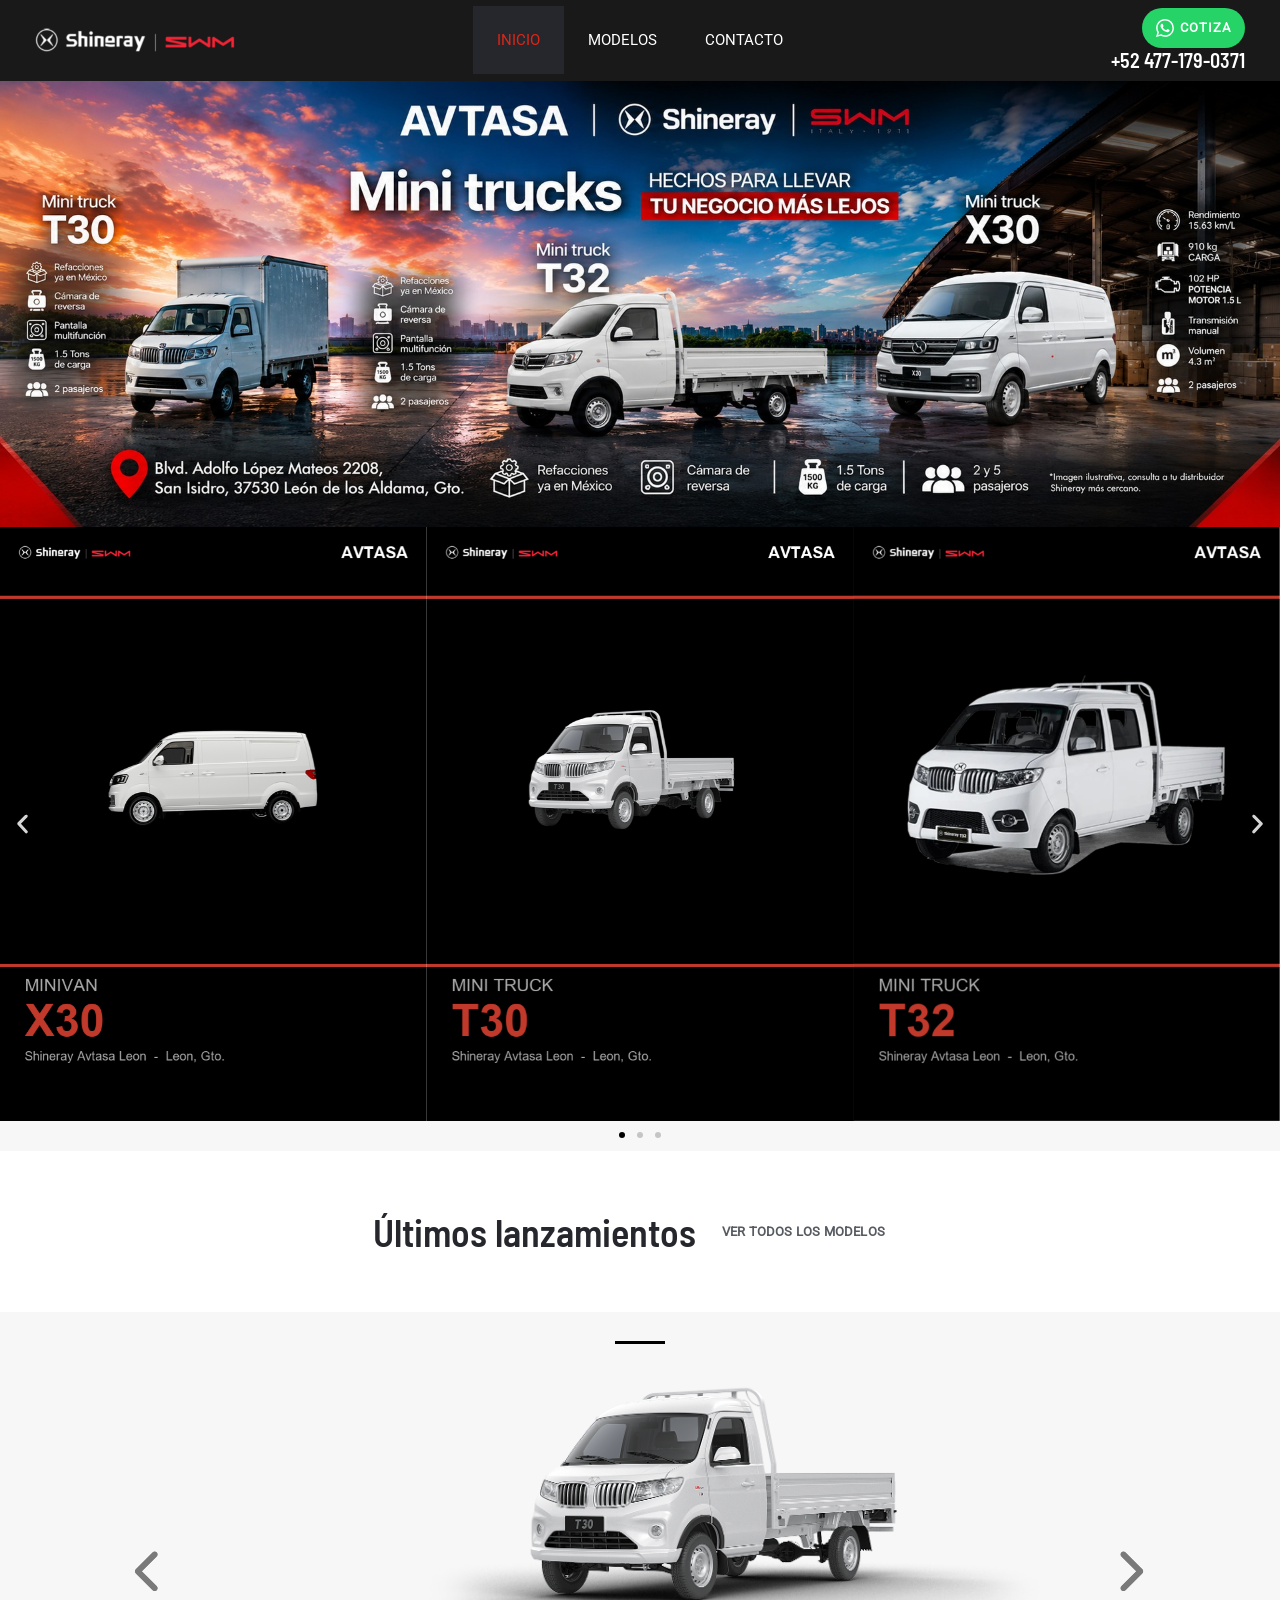
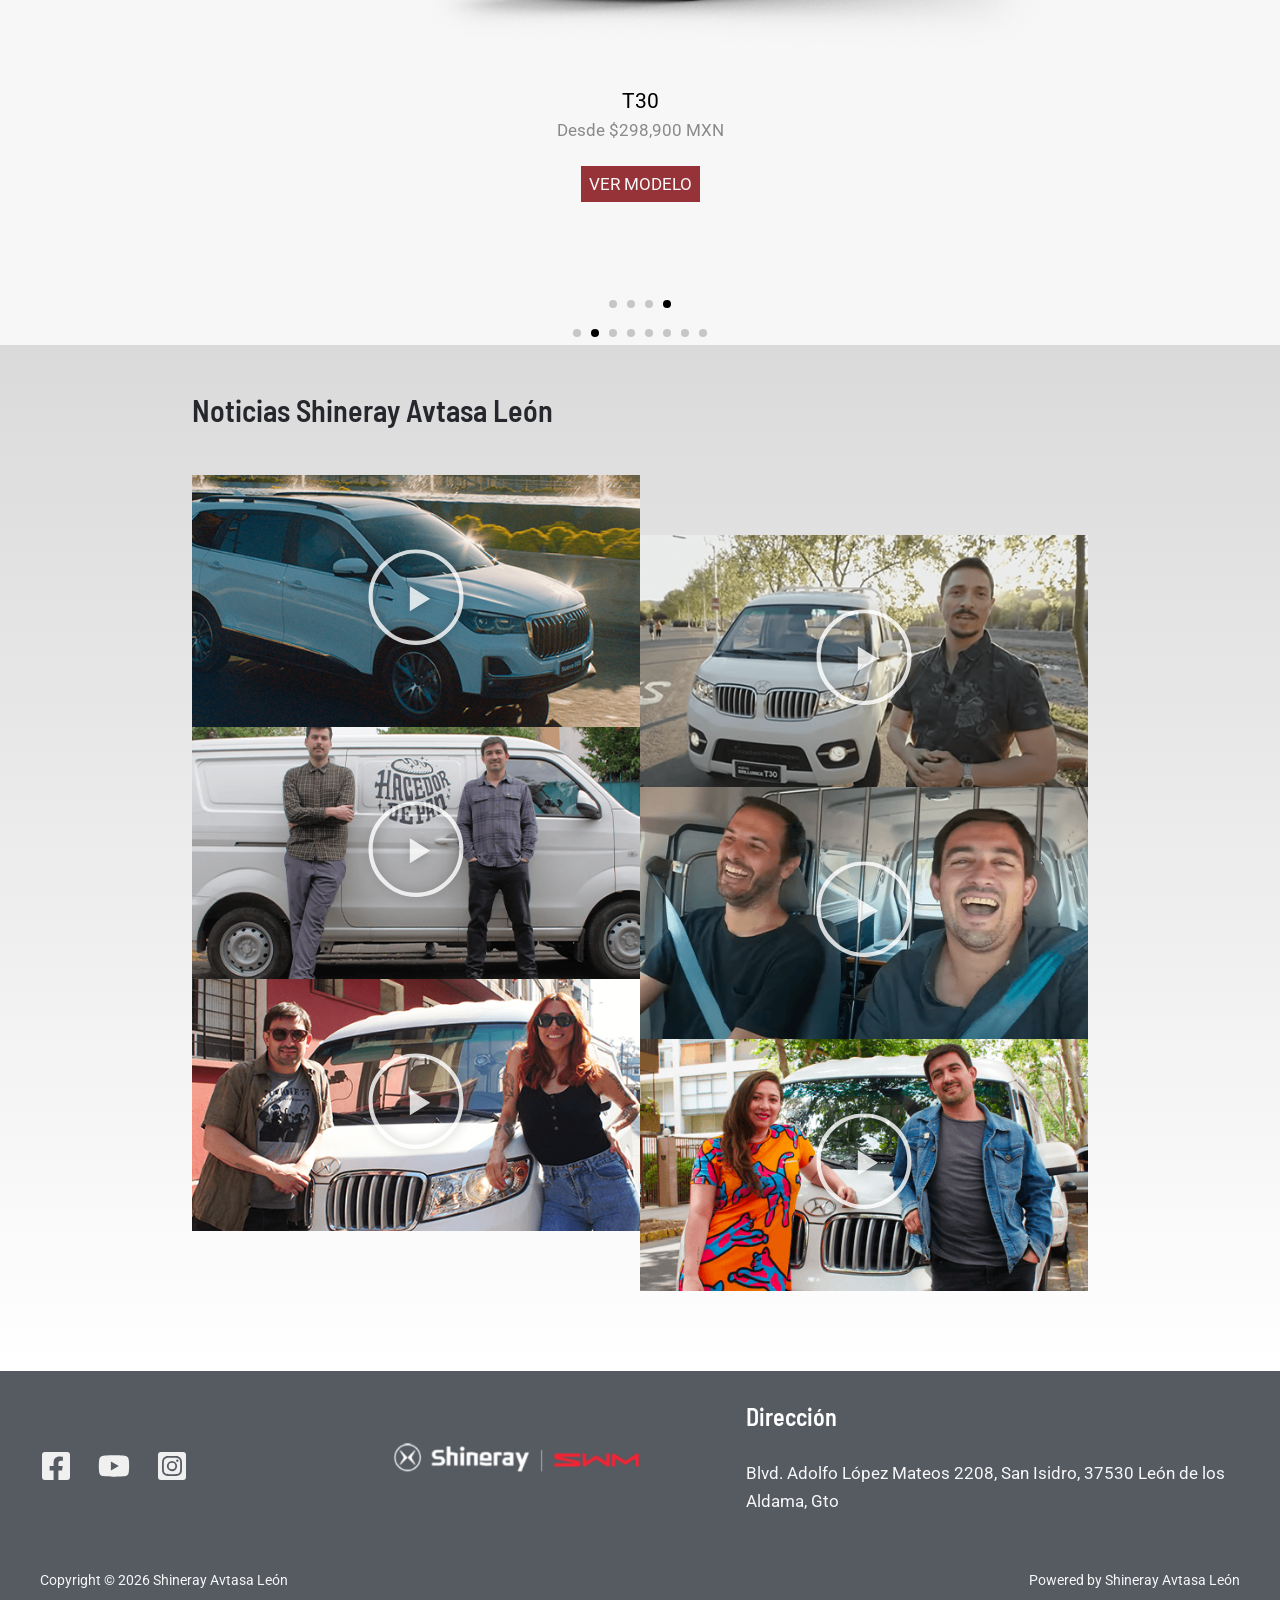
==== index.html @ 9a5c2d3c "Shineray Avtasa León – sitio web estático inicial" ====
<!DOCTYPE html><html lang="en-US"><head>
<meta charset="UTF-8">
<meta name="viewport" content="width=device-width, initial-scale=1">
	<link rel="profile" href="https://gmpg.org/xfn/11"> 
	<title>Shineray Avtasa León – Autos y vehículos comerciales</title>
<meta name="robots" content="max-image-preview:large">
	<style>img:is([sizes="auto" i], [sizes^="auto," i]) { contain-intrinsic-size: 3000px 1500px }</style>
	<link rel="alternate" type="application/rss+xml" title="Shineray Avtasa León » Feed" href="./feed/">
<link rel="alternate" type="application/rss+xml" title="Shineray Avtasa León » Comments Feed" href="./comments/feed/">
<script>
window._wpemojiSettings = {"baseUrl":"https:\/\/s.w.org\/images\/core\/emoji\/15.0.3\/72x72\/","ext":".png","svgUrl":"https:\/\/s.w.org\/images\/core\/emoji\/15.0.3\/svg\/","svgExt":".svg","source":{"concatemoji":"\/wp-includes\/js\/wp-emoji-release.min.js?ver=6.7.5"}};
/*! This file is auto-generated */
!function(i,n){var o,s,e;function c(e){try{var t={supportTests:e,timestamp:(new Date).valueOf()};sessionStorage.setItem(o,JSON.stringify(t))}catch(e){}}function p(e,t,n){e.clearRect(0,0,e.canvas.width,e.canvas.height),e.fillText(t,0,0);var t=new Uint32Array(e.getImageData(0,0,e.canvas.width,e.canvas.height).data),r=(e.clearRect(0,0,e.canvas.width,e.canvas.height),e.fillText(n,0,0),new Uint32Array(e.getImageData(0,0,e.canvas.width,e.canvas.height).data));return t.every(function(e,t){return e===r[t]})}function u(e,t,n){switch(t){case"flag":return n(e,"\ud83c\udff3\ufe0f\u200d\u26a7\ufe0f","\ud83c\udff3\ufe0f\u200b\u26a7\ufe0f")?!1:!n(e,"\ud83c\uddfa\ud83c\uddf3","\ud83c\uddfa\u200b\ud83c\uddf3")&&!n(e,"\ud83c\udff4\udb40\udc67\udb40\udc62\udb40\udc65\udb40\udc6e\udb40\udc67\udb40\udc7f","\ud83c\udff4\u200b\udb40\udc67\u200b\udb40\udc62\u200b\udb40\udc65\u200b\udb40\udc6e\u200b\udb40\udc67\u200b\udb40\udc7f");case"emoji":return!n(e,"\ud83d\udc26\u200d\u2b1b","\ud83d\udc26\u200b\u2b1b")}return!1}function f(e,t,n){var r="undefined"!=typeof WorkerGlobalScope&&self instanceof WorkerGlobalScope?new OffscreenCanvas(300,150):i.createElement("canvas"),a=r.getContext("2d",{willReadFrequently:!0}),o=(a.textBaseline="top",a.font="600 32px Arial",{});return e.forEach(function(e){o[e]=t(a,e,n)}),o}function t(e){var t=i.createElement("script");t.src=e,t.defer=!0,i.head.appendChild(t)}"undefined"!=typeof Promise&&(o="wpEmojiSettingsSupports",s=["flag","emoji"],n.supports={everything:!0,everythingExceptFlag:!0},e=new Promise(function(e){i.addEventListener("DOMContentLoaded",e,{once:!0})}),new Promise(function(t){var n=function(){try{var e=JSON.parse(sessionStorage.getItem(o));if("object"==typeof e&&"number"==typeof e.timestamp&&(new Date).valueOf()<e.timestamp+604800&&"object"==typeof e.supportTests)return e.supportTests}catch(e){}return null}();if(!n){if("undefined"!=typeof Worker&&"undefined"!=typeof OffscreenCanvas&&"undefined"!=typeof URL&&URL.createObjectURL&&"undefined"!=typeof Blob)try{var e="postMessage("+f.toString()+"("+[JSON.stringify(s),u.toString(),p.toString()].join(",")+"));",r=new Blob([e],{type:"text/javascript"}),a=new Worker(URL.createObjectURL(r),{name:"wpTestEmojiSupports"});return void(a.onmessage=function(e){c(n=e.data),a.terminate(),t(n)})}catch(e){}c(n=f(s,u,p))}t(n)}).then(function(e){for(var t in e)n.supports[t]=e[t],n.supports.everything=n.supports.everything&&n.supports[t],"flag"!==t&&(n.supports.everythingExceptFlag=n.supports.everythingExceptFlag&&n.supports[t]);n.supports.everythingExceptFlag=n.supports.everythingExceptFlag&&!n.supports.flag,n.DOMReady=!1,n.readyCallback=function(){n.DOMReady=!0}}).then(function(){return e}).then(function(){var e;n.supports.everything||(n.readyCallback(),(e=n.source||{}).concatemoji?t(e.concatemoji):e.wpemoji&&e.twemoji&&(t(e.twemoji),t(e.wpemoji)))}))}((window,document),window._wpemojiSettings);
</script>
<link rel="stylesheet" id="astra-theme-css-css" href="wp-content/themes/astra/assets/css/minified/main.min.css" media="all">
<style id="astra-theme-css-inline-css">
:root{--ast-post-nav-space:0;--ast-container-default-xlg-padding:6.67em;--ast-container-default-lg-padding:5.67em;--ast-container-default-slg-padding:4.34em;--ast-container-default-md-padding:3.34em;--ast-container-default-sm-padding:6.67em;--ast-container-default-xs-padding:2.4em;--ast-container-default-xxs-padding:1.4em;--ast-code-block-background:#EEEEEE;--ast-comment-inputs-background:#FAFAFA;--ast-normal-container-width:1200px;--ast-narrow-container-width:750px;--ast-blog-title-font-weight:normal;--ast-blog-meta-weight:inherit;--ast-global-color-primary:var(--ast-global-color-5);--ast-global-color-secondary:var(--ast-global-color-4);--ast-global-color-alternate-background:var(--ast-global-color-7);--ast-global-color-subtle-background:var(--ast-global-color-6);--ast-bg-style-guide:var( --ast-global-color-secondary,var(--ast-global-color-5) );--ast-shadow-style-guide:0px 0px 4px 0 #00000057;--ast-global-dark-bg-style:#fff;--ast-global-dark-lfs:#fbfbfb;--ast-widget-bg-color:#fafafa;--ast-wc-container-head-bg-color:#fbfbfb;--ast-title-layout-bg:#eeeeee;--ast-search-border-color:#e7e7e7;--ast-lifter-hover-bg:#e6e6e6;--ast-gallery-block-color:#000;--srfm-color-input-label:var(--ast-global-color-2);}html{font-size:106.25%;}a,.page-title{color:var(--ast-global-color-2);}a:hover,a:focus{color:var(--ast-global-color-1);}body,button,input,select,textarea,.ast-button,.ast-custom-button{font-family:'Roboto',sans-serif;font-weight:400;font-size:17px;font-size:1rem;line-height:var(--ast-body-line-height,1.65em);}blockquote{color:var(--ast-global-color-3);}p,.entry-content p{margin-bottom:1em;}h1,h2,h3,h4,h5,h6,.entry-content :where(h1,h2,h3,h4,h5,h6),.site-title,.site-title a{font-family:'Barlow Semi Condensed',sans-serif;font-weight:600;line-height:1em;}.site-title{font-size:35px;font-size:2.0588235294118rem;display:none;}header .custom-logo-link img{max-width:200px;width:200px;}.astra-logo-svg{width:200px;}.site-header .site-description{font-size:15px;font-size:0.88235294117647rem;display:none;}.entry-title{font-size:26px;font-size:1.5294117647059rem;}.archive .ast-article-post .ast-article-inner,.blog .ast-article-post .ast-article-inner,.archive .ast-article-post .ast-article-inner:hover,.blog .ast-article-post .ast-article-inner:hover{overflow:hidden;}h1,.entry-content :where(h1){font-size:48px;font-size:2.8235294117647rem;font-family:'Barlow Semi Condensed',sans-serif;line-height:1em;}h2,.entry-content :where(h2){font-size:38px;font-size:2.2352941176471rem;font-family:'Barlow Semi Condensed',sans-serif;line-height:1em;}h3,.entry-content :where(h3){font-size:30px;font-size:1.7647058823529rem;font-family:'Barlow Semi Condensed',sans-serif;line-height:1em;}h4,.entry-content :where(h4){font-size:24px;font-size:1.4117647058824rem;line-height:1.2em;font-family:'Barlow Semi Condensed',sans-serif;}h5,.entry-content :where(h5){font-size:20px;font-size:1.1764705882353rem;line-height:1.2em;font-family:'Barlow Semi Condensed',sans-serif;}h6,.entry-content :where(h6){font-size:17px;font-size:1rem;line-height:1.25em;font-family:'Barlow Semi Condensed',sans-serif;}::selection{background-color:var(--ast-global-color-0);color:#ffffff;}body,h1,h2,h3,h4,h5,h6,.entry-title a,.entry-content :where(h1,h2,h3,h4,h5,h6){color:var(--ast-global-color-3);}.tagcloud a:hover,.tagcloud a:focus,.tagcloud a.current-item{color:#ffffff;border-color:var(--ast-global-color-2);background-color:var(--ast-global-color-2);}input:focus,input[type="text"]:focus,input[type="email"]:focus,input[type="url"]:focus,input[type="password"]:focus,input[type="reset"]:focus,input[type="search"]:focus,textarea:focus{border-color:var(--ast-global-color-2);}input[type="radio"]:checked,input[type=reset],input[type="checkbox"]:checked,input[type="checkbox"]:hover:checked,input[type="checkbox"]:focus:checked,input[type=range]::-webkit-slider-thumb{border-color:var(--ast-global-color-2);background-color:var(--ast-global-color-2);box-shadow:none;}.site-footer a:hover + .post-count,.site-footer a:focus + .post-count{background:var(--ast-global-color-2);border-color:var(--ast-global-color-2);}.single .nav-links .nav-previous,.single .nav-links .nav-next{color:var(--ast-global-color-2);}.entry-meta,.entry-meta *{line-height:1.45;color:var(--ast-global-color-2);}.entry-meta a:not(.ast-button):hover,.entry-meta a:not(.ast-button):hover *,.entry-meta a:not(.ast-button):focus,.entry-meta a:not(.ast-button):focus *,.page-links > .page-link,.page-links .page-link:hover,.post-navigation a:hover{color:var(--ast-global-color-1);}#cat option,.secondary .calendar_wrap thead a,.secondary .calendar_wrap thead a:visited{color:var(--ast-global-color-2);}.secondary .calendar_wrap #today,.ast-progress-val span{background:var(--ast-global-color-2);}.secondary a:hover + .post-count,.secondary a:focus + .post-count{background:var(--ast-global-color-2);border-color:var(--ast-global-color-2);}.calendar_wrap #today > a{color:#ffffff;}.page-links .page-link,.single .post-navigation a{color:var(--ast-global-color-2);}.ast-search-menu-icon .search-form button.search-submit{padding:0 4px;}.ast-search-menu-icon form.search-form{padding-right:0;}.ast-header-search .ast-search-menu-icon.ast-dropdown-active .search-form,.ast-header-search .ast-search-menu-icon.ast-dropdown-active .search-field:focus{transition:all 0.2s;}.search-form input.search-field:focus{outline:none;}.ast-mobile-header-content .ast-builder-layout-element:not(.ast-builder-menu):not(.ast-header-divider-element),.ast-mobile-popup-content .ast-builder-layout-element:not(.ast-builder-menu):not(.ast-header-divider-element){padding:15px 20px;}.wp-block-latest-posts > li > a{color:var(--ast-global-color-2);}.widget-title,.widget .wp-block-heading{font-size:24px;font-size:1.4117647058824rem;color:var(--ast-global-color-3);}.ast-search-menu-icon.slide-search a:focus-visible:focus-visible,.astra-search-icon:focus-visible,#close:focus-visible,a:focus-visible,.ast-menu-toggle:focus-visible,.site .skip-link:focus-visible,.wp-block-loginout input:focus-visible,.wp-block-search.wp-block-search__button-inside .wp-block-search__inside-wrapper,.ast-header-navigation-arrow:focus-visible,.ast-orders-table__row .ast-orders-table__cell:focus-visible,a#ast-apply-coupon:focus-visible,#ast-apply-coupon:focus-visible,#close:focus-visible,.button.search-submit:focus-visible,#search_submit:focus,.normal-search:focus-visible,.ast-header-account-wrap:focus-visible,.astra-cart-drawer-close:focus,.ast-single-variation:focus,.ast-button:focus,.ast-builder-button-wrap:has(.ast-custom-button-link:focus),.ast-builder-button-wrap .ast-custom-button-link:focus{outline-style:dotted;outline-color:inherit;outline-width:thin;}input:focus,input[type="text"]:focus,input[type="email"]:focus,input[type="url"]:focus,input[type="password"]:focus,input[type="reset"]:focus,input[type="search"]:focus,input[type="number"]:focus,textarea:focus,.wp-block-search__input:focus,[data-section="section-header-mobile-trigger"] .ast-button-wrap .ast-mobile-menu-trigger-minimal:focus,.ast-mobile-popup-drawer.active .menu-toggle-close:focus,#ast-scroll-top:focus,#coupon_code:focus,#ast-coupon-code:focus{border-style:dotted;border-color:inherit;border-width:thin;}input{outline:none;}.ast-logo-title-inline .site-logo-img{padding-right:1em;}.site-logo-img img{ transition:all 0.2s linear;}body .ast-oembed-container *{position:absolute;top:0;width:100%;height:100%;left:0;}body .wp-block-embed-pocket-casts .ast-oembed-container *{position:unset;}.ast-single-post-featured-section + article {margin-top: 2em;}.site-content .ast-single-post-featured-section img {width: 100%;overflow: hidden;object-fit: cover;}.site > .ast-single-related-posts-container {margin-top: 0;}@media (min-width: 922px) {.ast-desktop .ast-container--narrow {max-width: var(--ast-narrow-container-width);margin: 0 auto;}}.ast-page-builder-template .hentry {margin: 0;}.ast-page-builder-template .site-content > .ast-container {max-width: 100%;padding: 0;}.ast-page-builder-template .site .site-content #primary {padding: 0;margin: 0;}.ast-page-builder-template .no-results {text-align: center;margin: 4em auto;}.ast-page-builder-template .ast-pagination {padding: 2em;}.ast-page-builder-template .entry-header.ast-no-title.ast-no-thumbnail {margin-top: 0;}.ast-page-builder-template .entry-header.ast-header-without-markup {margin-top: 0;margin-bottom: 0;}.ast-page-builder-template .entry-header.ast-no-title.ast-no-meta {margin-bottom: 0;}.ast-page-builder-template.single .post-navigation {padding-bottom: 2em;}.ast-page-builder-template.single-post .site-content > .ast-container {max-width: 100%;}.ast-page-builder-template .entry-header {margin-top: 4em;margin-left: auto;margin-right: auto;padding-left: 20px;padding-right: 20px;}.single.ast-page-builder-template .entry-header {padding-left: 20px;padding-right: 20px;}.ast-page-builder-template .ast-archive-description {margin: 4em auto 0;padding-left: 20px;padding-right: 20px;}.ast-page-builder-template.ast-no-sidebar .entry-content .alignwide {margin-left: 0;margin-right: 0;}@media (max-width:921.9px){#ast-desktop-header{display:none;}}@media (min-width:922px){#ast-mobile-header{display:none;}}.wp-block-buttons.aligncenter{justify-content:center;}@media (max-width:921px){.ast-theme-transparent-header #primary,.ast-theme-transparent-header #secondary{padding:0;}}@media (max-width:921px){.ast-plain-container.ast-no-sidebar #primary{padding:0;}}.ast-plain-container.ast-no-sidebar #primary{margin-top:0;margin-bottom:0;}.wp-block-button.is-style-outline .wp-block-button__link{border-color:#962f2c;border-top-width:2px;border-right-width:2px;border-bottom-width:2px;border-left-width:2px;}div.wp-block-button.is-style-outline > .wp-block-button__link:not(.has-text-color),div.wp-block-button.wp-block-button__link.is-style-outline:not(.has-text-color){color:#962f2c;}.wp-block-button.is-style-outline .wp-block-button__link:hover,.wp-block-buttons .wp-block-button.is-style-outline .wp-block-button__link:focus,.wp-block-buttons .wp-block-button.is-style-outline > .wp-block-button__link:not(.has-text-color):hover,.wp-block-buttons .wp-block-button.wp-block-button__link.is-style-outline:not(.has-text-color):hover{color:#fffcfc;background-color:rgba(150,51,53,0.71);border-color:#962f38;}.post-page-numbers.current .page-link,.ast-pagination .page-numbers.current{color:#ffffff;border-color:var(--ast-global-color-0);background-color:var(--ast-global-color-0);}.wp-block-buttons .wp-block-button.is-style-outline .wp-block-button__link.wp-element-button,.ast-outline-button,.wp-block-uagb-buttons-child .uagb-buttons-repeater.ast-outline-button{border-color:var(--ast-global-color-0);border-top-width:2px;border-right-width:2px;border-bottom-width:2px;border-left-width:2px;font-family:inherit;font-weight:700;font-size:13px;font-size:0.76470588235294rem;line-height:1em;border-top-left-radius:0px;border-top-right-radius:0px;border-bottom-right-radius:0px;border-bottom-left-radius:0px;}.wp-block-buttons .wp-block-button.is-style-outline > .wp-block-button__link:not(.has-text-color),.wp-block-buttons .wp-block-button.wp-block-button__link.is-style-outline:not(.has-text-color),.ast-outline-button{color:#962f2c;}.wp-block-button.is-style-outline .wp-block-button__link:hover,.wp-block-buttons .wp-block-button.is-style-outline .wp-block-button__link:focus,.wp-block-buttons .wp-block-button.is-style-outline > .wp-block-button__link:not(.has-text-color):hover,.wp-block-buttons .wp-block-button.wp-block-button__link.is-style-outline:not(.has-text-color):hover,.ast-outline-button:hover,.ast-outline-button:focus,.wp-block-uagb-buttons-child .uagb-buttons-repeater.ast-outline-button:hover,.wp-block-uagb-buttons-child .uagb-buttons-repeater.ast-outline-button:focus{color:#fffcfc;background-color:var(--ast-global-color-0);border-color:var(--ast-global-color-0);}.wp-block-button .wp-block-button__link.wp-element-button.is-style-outline:not(.has-background),.wp-block-button.is-style-outline>.wp-block-button__link.wp-element-button:not(.has-background),.ast-outline-button{background-color:rgba(242,57,44,0);}.entry-content[data-ast-blocks-layout] > figure{margin-bottom:1em;}@media (max-width:921px){.ast-left-sidebar #content > .ast-container{display:flex;flex-direction:column-reverse;width:100%;}.ast-separate-container .ast-article-post,.ast-separate-container .ast-article-single{padding:1.5em 2.14em;}.ast-author-box img.avatar{margin:20px 0 0 0;}}@media (min-width:922px){.ast-separate-container.ast-right-sidebar #primary,.ast-separate-container.ast-left-sidebar #primary{border:0;}.search-no-results.ast-separate-container #primary{margin-bottom:4em;}}.elementor-widget-button .elementor-button{border-style:solid;text-decoration:none;border-top-width:2px;border-right-width:2px;border-left-width:2px;border-bottom-width:2px;}body .elementor-button.elementor-size-sm,body .elementor-button.elementor-size-xs,body .elementor-button.elementor-size-md,body .elementor-button.elementor-size-lg,body .elementor-button.elementor-size-xl,body .elementor-button{border-top-left-radius:0px;border-top-right-radius:0px;border-bottom-right-radius:0px;border-bottom-left-radius:0px;padding-top:14px;padding-right:22px;padding-bottom:14px;padding-left:22px;}@media (max-width:921px){.elementor-widget-button .elementor-button.elementor-size-sm,.elementor-widget-button .elementor-button.elementor-size-xs,.elementor-widget-button .elementor-button.elementor-size-md,.elementor-widget-button .elementor-button.elementor-size-lg,.elementor-widget-button .elementor-button.elementor-size-xl,.elementor-widget-button .elementor-button{padding-top:14px;padding-right:20px;padding-bottom:14px;padding-left:20px;}}@media (max-width:544px){.elementor-widget-button .elementor-button.elementor-size-sm,.elementor-widget-button .elementor-button.elementor-size-xs,.elementor-widget-button .elementor-button.elementor-size-md,.elementor-widget-button .elementor-button.elementor-size-lg,.elementor-widget-button .elementor-button.elementor-size-xl,.elementor-widget-button .elementor-button{padding-top:12px;padding-right:20px;padding-bottom:12px;padding-left:20px;}}.elementor-widget-button .elementor-button{border-color:#962f2c;background-color:rgba(242,57,44,0);}.elementor-widget-button .elementor-button:hover,.elementor-widget-button .elementor-button:focus{color:#fffcfc;background-color:rgba(150,51,53,0.71);border-color:#962f38;}.wp-block-button .wp-block-button__link ,.elementor-widget-button .elementor-button,.elementor-widget-button .elementor-button:visited{color:#963335;}.elementor-widget-button .elementor-button{font-weight:700;font-size:13px;font-size:0.76470588235294rem;line-height:1em;text-transform:uppercase;letter-spacing:2px;}body .elementor-button.elementor-size-sm,body .elementor-button.elementor-size-xs,body .elementor-button.elementor-size-md,body .elementor-button.elementor-size-lg,body .elementor-button.elementor-size-xl,body .elementor-button{font-size:13px;font-size:0.76470588235294rem;}.wp-block-button .wp-block-button__link:hover,.wp-block-button .wp-block-button__link:focus{color:#fffcfc;background-color:rgba(150,51,53,0.71);border-color:#962f38;}.elementor-widget-heading h1.elementor-heading-title{line-height:1em;}.elementor-widget-heading h2.elementor-heading-title{line-height:1em;}.elementor-widget-heading h3.elementor-heading-title{line-height:1em;}.elementor-widget-heading h4.elementor-heading-title{line-height:1.2em;}.elementor-widget-heading h5.elementor-heading-title{line-height:1.2em;}.elementor-widget-heading h6.elementor-heading-title{line-height:1.25em;}.wp-block-button .wp-block-button__link,.wp-block-search .wp-block-search__button,body .wp-block-file .wp-block-file__button{border-style:solid;border-top-width:2px;border-right-width:2px;border-left-width:2px;border-bottom-width:2px;border-color:#962f2c;background-color:rgba(242,57,44,0);color:#963335;font-family:inherit;font-weight:700;line-height:1em;text-transform:uppercase;letter-spacing:2px;font-size:13px;font-size:0.76470588235294rem;border-top-left-radius:0px;border-top-right-radius:0px;border-bottom-right-radius:0px;border-bottom-left-radius:0px;padding-top:14px;padding-right:22px;padding-bottom:14px;padding-left:22px;}@media (max-width:921px){.wp-block-button .wp-block-button__link,.wp-block-search .wp-block-search__button,body .wp-block-file .wp-block-file__button{padding-top:14px;padding-right:20px;padding-bottom:14px;padding-left:20px;}}@media (max-width:544px){.wp-block-button .wp-block-button__link,.wp-block-search .wp-block-search__button,body .wp-block-file .wp-block-file__button{padding-top:12px;padding-right:20px;padding-bottom:12px;padding-left:20px;}}.menu-toggle,button,.ast-button,.ast-custom-button,.button,input#submit,input[type="button"],input[type="submit"],input[type="reset"],form[CLASS*="wp-block-search__"].wp-block-search .wp-block-search__inside-wrapper .wp-block-search__button,body .wp-block-file .wp-block-file__button{border-style:solid;border-top-width:2px;border-right-width:2px;border-left-width:2px;border-bottom-width:2px;color:#963335;border-color:#962f2c;background-color:rgba(242,57,44,0);padding-top:14px;padding-right:22px;padding-bottom:14px;padding-left:22px;font-family:inherit;font-weight:700;font-size:13px;font-size:0.76470588235294rem;line-height:1em;text-transform:uppercase;letter-spacing:2px;border-top-left-radius:0px;border-top-right-radius:0px;border-bottom-right-radius:0px;border-bottom-left-radius:0px;}button:focus,.menu-toggle:hover,button:hover,.ast-button:hover,.ast-custom-button:hover .button:hover,.ast-custom-button:hover ,input[type=reset]:hover,input[type=reset]:focus,input#submit:hover,input#submit:focus,input[type="button"]:hover,input[type="button"]:focus,input[type="submit"]:hover,input[type="submit"]:focus,form[CLASS*="wp-block-search__"].wp-block-search .wp-block-search__inside-wrapper .wp-block-search__button:hover,form[CLASS*="wp-block-search__"].wp-block-search .wp-block-search__inside-wrapper .wp-block-search__button:focus,body .wp-block-file .wp-block-file__button:hover,body .wp-block-file .wp-block-file__button:focus{color:#fffcfc;background-color:rgba(150,51,53,0.71);border-color:#962f38;}@media (max-width:921px){.menu-toggle,button,.ast-button,.ast-custom-button,.button,input#submit,input[type="button"],input[type="submit"],input[type="reset"],form[CLASS*="wp-block-search__"].wp-block-search .wp-block-search__inside-wrapper .wp-block-search__button,body .wp-block-file .wp-block-file__button{padding-top:14px;padding-right:20px;padding-bottom:14px;padding-left:20px;}}@media (max-width:544px){.menu-toggle,button,.ast-button,.ast-custom-button,.button,input#submit,input[type="button"],input[type="submit"],input[type="reset"],form[CLASS*="wp-block-search__"].wp-block-search .wp-block-search__inside-wrapper .wp-block-search__button,body .wp-block-file .wp-block-file__button{padding-top:12px;padding-right:20px;padding-bottom:12px;padding-left:20px;}}@media (max-width:921px){.ast-mobile-header-stack .main-header-bar .ast-search-menu-icon{display:inline-block;}.ast-header-break-point.ast-header-custom-item-outside .ast-mobile-header-stack .main-header-bar .ast-search-icon{margin:0;}.ast-comment-avatar-wrap img{max-width:2.5em;}.ast-comment-meta{padding:0 1.8888em 1.3333em;}.ast-separate-container .ast-comment-list li.depth-1{padding:1.5em 2.14em;}.ast-separate-container .comment-respond{padding:2em 2.14em;}}@media (min-width:544px){.ast-container{max-width:100%;}}@media (max-width:544px){.ast-separate-container .ast-article-post,.ast-separate-container .ast-article-single,.ast-separate-container .comments-title,.ast-separate-container .ast-archive-description{padding:1.5em 1em;}.ast-separate-container #content .ast-container{padding-left:0.54em;padding-right:0.54em;}.ast-separate-container .ast-comment-list .bypostauthor{padding:.5em;}.ast-search-menu-icon.ast-dropdown-active .search-field{width:170px;}} #ast-mobile-header .ast-site-header-cart-li a{pointer-events:none;}body,.ast-separate-container{background-color:var(--ast-global-color-4);background-image:none;}@media (max-width:921px){.widget-title{font-size:24px;font-size:1.4117647058824rem;}body,button,input,select,textarea,.ast-button,.ast-custom-button{font-size:17px;font-size:1rem;}#secondary,#secondary button,#secondary input,#secondary select,#secondary textarea{font-size:17px;font-size:1rem;}.site-title{display:none;}.site-header .site-description{display:none;}h1,.entry-content :where(h1){font-size:40px;}h2,.entry-content :where(h2){font-size:32px;}h3,.entry-content :where(h3){font-size:26px;}h4,.entry-content :where(h4){font-size:20px;font-size:1.1764705882353rem;}h5,.entry-content :where(h5){font-size:17px;font-size:1rem;}h6,.entry-content :where(h6){font-size:15px;font-size:0.88235294117647rem;}.astra-logo-svg{width:144px;}header .custom-logo-link img,.ast-header-break-point .site-logo-img .custom-mobile-logo-link img{max-width:144px;width:144px;}}@media (max-width:544px){.widget-title{font-size:24px;font-size:1.4117647058824rem;}body,button,input,select,textarea,.ast-button,.ast-custom-button{font-size:17px;font-size:1rem;}#secondary,#secondary button,#secondary input,#secondary select,#secondary textarea{font-size:17px;font-size:1rem;}.site-title{display:none;}.site-header .site-description{display:none;}h1,.entry-content :where(h1){font-size:32px;}h2,.entry-content :where(h2){font-size:25px;}h3,.entry-content :where(h3){font-size:22px;}h4,.entry-content :where(h4){font-size:18px;font-size:1.0588235294118rem;}h5,.entry-content :where(h5){font-size:15px;font-size:0.88235294117647rem;}h6,.entry-content :where(h6){font-size:13px;font-size:0.76470588235294rem;}header .custom-logo-link img,.ast-header-break-point .site-branding img,.ast-header-break-point .custom-logo-link img{max-width:162px;width:162px;}.astra-logo-svg{width:162px;}.ast-header-break-point .site-logo-img .custom-mobile-logo-link img{max-width:162px;}}@media (max-width:544px){html{font-size:106.25%;}}@media (min-width:922px){.ast-container{max-width:1240px;}}@media (min-width:922px){.site-content .ast-container{display:flex;}}@media (max-width:921px){.site-content .ast-container{flex-direction:column;}}@media (min-width:922px){.main-header-menu .sub-menu .menu-item.ast-left-align-sub-menu:hover > .sub-menu,.main-header-menu .sub-menu .menu-item.ast-left-align-sub-menu.focus > .sub-menu{margin-left:-0px;}}.site .comments-area{padding-bottom:3em;}.footer-widget-area[data-section^="section-fb-html-"] .ast-builder-html-element{text-align:center;}.wp-block-file {display: flex;align-items: center;flex-wrap: wrap;justify-content: space-between;}.wp-block-pullquote {border: none;}.wp-block-pullquote blockquote::before {content: "\201D";font-family: "Helvetica",sans-serif;display: flex;transform: rotate( 180deg );font-size: 6rem;font-style: normal;line-height: 1;font-weight: bold;align-items: center;justify-content: center;}.has-text-align-right > blockquote::before {justify-content: flex-start;}.has-text-align-left > blockquote::before {justify-content: flex-end;}figure.wp-block-pullquote.is-style-solid-color blockquote {max-width: 100%;text-align: inherit;}:root {--wp--custom--ast-default-block-top-padding: 3em;--wp--custom--ast-default-block-right-padding: 3em;--wp--custom--ast-default-block-bottom-padding: 3em;--wp--custom--ast-default-block-left-padding: 3em;--wp--custom--ast-container-width: 1200px;--wp--custom--ast-content-width-size: 1200px;--wp--custom--ast-wide-width-size: calc(1200px + var(--wp--custom--ast-default-block-left-padding) + var(--wp--custom--ast-default-block-right-padding));}.ast-narrow-container {--wp--custom--ast-content-width-size: 750px;--wp--custom--ast-wide-width-size: 750px;}@media(max-width: 921px) {:root {--wp--custom--ast-default-block-top-padding: 3em;--wp--custom--ast-default-block-right-padding: 2em;--wp--custom--ast-default-block-bottom-padding: 3em;--wp--custom--ast-default-block-left-padding: 2em;}}@media(max-width: 544px) {:root {--wp--custom--ast-default-block-top-padding: 3em;--wp--custom--ast-default-block-right-padding: 1.5em;--wp--custom--ast-default-block-bottom-padding: 3em;--wp--custom--ast-default-block-left-padding: 1.5em;}}.entry-content > .wp-block-group,.entry-content > .wp-block-cover,.entry-content > .wp-block-columns {padding-top: var(--wp--custom--ast-default-block-top-padding);padding-right: var(--wp--custom--ast-default-block-right-padding);padding-bottom: var(--wp--custom--ast-default-block-bottom-padding);padding-left: var(--wp--custom--ast-default-block-left-padding);}.ast-plain-container.ast-no-sidebar .entry-content > .alignfull,.ast-page-builder-template .ast-no-sidebar .entry-content > .alignfull {margin-left: calc( -50vw + 50%);margin-right: calc( -50vw + 50%);max-width: 100vw;width: 100vw;}.ast-plain-container.ast-no-sidebar .entry-content .alignfull .alignfull,.ast-page-builder-template.ast-no-sidebar .entry-content .alignfull .alignfull,.ast-plain-container.ast-no-sidebar .entry-content .alignfull .alignwide,.ast-page-builder-template.ast-no-sidebar .entry-content .alignfull .alignwide,.ast-plain-container.ast-no-sidebar .entry-content .alignwide .alignfull,.ast-page-builder-template.ast-no-sidebar .entry-content .alignwide .alignfull,.ast-plain-container.ast-no-sidebar .entry-content .alignwide .alignwide,.ast-page-builder-template.ast-no-sidebar .entry-content .alignwide .alignwide,.ast-plain-container.ast-no-sidebar .entry-content .wp-block-column .alignfull,.ast-page-builder-template.ast-no-sidebar .entry-content .wp-block-column .alignfull,.ast-plain-container.ast-no-sidebar .entry-content .wp-block-column .alignwide,.ast-page-builder-template.ast-no-sidebar .entry-content .wp-block-column .alignwide {margin-left: auto;margin-right: auto;width: 100%;}[data-ast-blocks-layout] .wp-block-separator:not(.is-style-dots) {height: 0;}[data-ast-blocks-layout] .wp-block-separator {margin: 20px auto;}[data-ast-blocks-layout] .wp-block-separator:not(.is-style-wide):not(.is-style-dots) {max-width: 100px;}[data-ast-blocks-layout] .wp-block-separator.has-background {padding: 0;}.entry-content[data-ast-blocks-layout] > * {max-width: var(--wp--custom--ast-content-width-size);margin-left: auto;margin-right: auto;}.entry-content[data-ast-blocks-layout] > .alignwide {max-width: var(--wp--custom--ast-wide-width-size);}.entry-content[data-ast-blocks-layout] .alignfull {max-width: none;}.entry-content .wp-block-columns {margin-bottom: 0;}blockquote {margin: 1.5em;border-color: rgba(0,0,0,0.05);}.wp-block-quote:not(.has-text-align-right):not(.has-text-align-center) {border-left: 5px solid rgba(0,0,0,0.05);}.has-text-align-right > blockquote,blockquote.has-text-align-right {border-right: 5px solid rgba(0,0,0,0.05);}.has-text-align-left > blockquote,blockquote.has-text-align-left {border-left: 5px solid rgba(0,0,0,0.05);}.wp-block-site-tagline,.wp-block-latest-posts .read-more {margin-top: 15px;}.wp-block-loginout p label {display: block;}.wp-block-loginout p:not(.login-remember):not(.login-submit) input {width: 100%;}.wp-block-loginout input:focus {border-color: transparent;}.wp-block-loginout input:focus {outline: thin dotted;}.entry-content .wp-block-media-text .wp-block-media-text__content {padding: 0 0 0 8%;}.entry-content .wp-block-media-text.has-media-on-the-right .wp-block-media-text__content {padding: 0 8% 0 0;}.entry-content .wp-block-media-text.has-background .wp-block-media-text__content {padding: 8%;}.entry-content .wp-block-cover:not([class*="background-color"]):not(.has-text-color.has-link-color) .wp-block-cover__inner-container,.entry-content .wp-block-cover:not([class*="background-color"]) .wp-block-cover-image-text,.entry-content .wp-block-cover:not([class*="background-color"]) .wp-block-cover-text,.entry-content .wp-block-cover-image:not([class*="background-color"]) .wp-block-cover__inner-container,.entry-content .wp-block-cover-image:not([class*="background-color"]) .wp-block-cover-image-text,.entry-content .wp-block-cover-image:not([class*="background-color"]) .wp-block-cover-text {color: var(--ast-global-color-primary,var(--ast-global-color-5));}.wp-block-loginout .login-remember input {width: 1.1rem;height: 1.1rem;margin: 0 5px 4px 0;vertical-align: middle;}.wp-block-latest-posts > li > *:first-child,.wp-block-latest-posts:not(.is-grid) > li:first-child {margin-top: 0;}.entry-content > .wp-block-buttons,.entry-content > .wp-block-uagb-buttons {margin-bottom: 1.5em;}.wp-block-search__inside-wrapper .wp-block-search__input {padding: 0 10px;color: var(--ast-global-color-3);background: var(--ast-global-color-primary,var(--ast-global-color-5));border-color: var(--ast-border-color);}.wp-block-latest-posts .read-more {margin-bottom: 1.5em;}.wp-block-search__no-button .wp-block-search__inside-wrapper .wp-block-search__input {padding-top: 5px;padding-bottom: 5px;}.wp-block-latest-posts .wp-block-latest-posts__post-date,.wp-block-latest-posts .wp-block-latest-posts__post-author {font-size: 1rem;}.wp-block-latest-posts > li > *,.wp-block-latest-posts:not(.is-grid) > li {margin-top: 12px;margin-bottom: 12px;}.ast-page-builder-template .entry-content[data-ast-blocks-layout] > .alignwide:where(:not(.uagb-is-root-container):not(.spectra-is-root-container)) > * {max-width: var(--wp--custom--ast-wide-width-size);}.ast-page-builder-template .entry-content[data-ast-blocks-layout] > .inherit-container-width > *,.ast-page-builder-template .entry-content[data-ast-blocks-layout] > *:not(.wp-block-group):where(:not(.uagb-is-root-container):not(.spectra-is-root-container)) > *,.entry-content[data-ast-blocks-layout] > .wp-block-cover .wp-block-cover__inner-container {max-width: var(--wp--custom--ast-content-width-size) ;margin-left: auto;margin-right: auto;}.ast-page-builder-template .entry-content[data-ast-blocks-layout] > *,.ast-page-builder-template .entry-content[data-ast-blocks-layout] > .alignfull:where(:not(.wp-block-group):not(.uagb-is-root-container):not(.spectra-is-root-container)) > * {max-width: none;}.entry-content[data-ast-blocks-layout] .wp-block-cover:not(.alignleft):not(.alignright) {width: auto;}@media(max-width: 1200px) {.ast-separate-container .entry-content > .alignfull,.ast-separate-container .entry-content[data-ast-blocks-layout] > .alignwide,.ast-plain-container .entry-content[data-ast-blocks-layout] > .alignwide,.ast-plain-container .entry-content .alignfull {margin-left: calc(-1 * min(var(--ast-container-default-xlg-padding),20px)) ;margin-right: calc(-1 * min(var(--ast-container-default-xlg-padding),20px));}}@media(min-width: 1201px) {.ast-separate-container .entry-content > .alignfull {margin-left: calc(-1 * var(--ast-container-default-xlg-padding) );margin-right: calc(-1 * var(--ast-container-default-xlg-padding) );}.ast-separate-container .entry-content[data-ast-blocks-layout] > .alignwide,.ast-plain-container .entry-content[data-ast-blocks-layout] > .alignwide {margin-left: calc(-1 * var(--wp--custom--ast-default-block-left-padding) );margin-right: calc(-1 * var(--wp--custom--ast-default-block-right-padding) );}}@media(min-width: 921px) {.ast-separate-container .entry-content .wp-block-group.alignwide:not(.inherit-container-width) > :where(:not(.alignleft):not(.alignright)),.ast-plain-container .entry-content .wp-block-group.alignwide:not(.inherit-container-width) > :where(:not(.alignleft):not(.alignright)) {max-width: calc( var(--wp--custom--ast-content-width-size) + 80px );}.ast-plain-container.ast-right-sidebar .entry-content[data-ast-blocks-layout] .alignfull,.ast-plain-container.ast-left-sidebar .entry-content[data-ast-blocks-layout] .alignfull {margin-left: -60px;margin-right: -60px;}}@media(min-width: 544px) {.entry-content > .alignleft {margin-right: 20px;}.entry-content > .alignright {margin-left: 20px;}}@media (max-width:544px){.wp-block-columns .wp-block-column:not(:last-child){margin-bottom:20px;}.wp-block-latest-posts{margin:0;}}@media( max-width: 600px ) {.entry-content .wp-block-media-text .wp-block-media-text__content,.entry-content .wp-block-media-text.has-media-on-the-right .wp-block-media-text__content {padding: 8% 0 0;}.entry-content .wp-block-media-text.has-background .wp-block-media-text__content {padding: 8%;}}.ast-page-builder-template .entry-header {padding-left: 0;}.ast-narrow-container .site-content .wp-block-uagb-image--align-full .wp-block-uagb-image__figure {max-width: 100%;margin-left: auto;margin-right: auto;}:root .has-ast-global-color-0-color{color:var(--ast-global-color-0);}:root .has-ast-global-color-0-background-color{background-color:var(--ast-global-color-0);}:root .wp-block-button .has-ast-global-color-0-color{color:var(--ast-global-color-0);}:root .wp-block-button .has-ast-global-color-0-background-color{background-color:var(--ast-global-color-0);}:root .has-ast-global-color-1-color{color:var(--ast-global-color-1);}:root .has-ast-global-color-1-background-color{background-color:var(--ast-global-color-1);}:root .wp-block-button .has-ast-global-color-1-color{color:var(--ast-global-color-1);}:root .wp-block-button .has-ast-global-color-1-background-color{background-color:var(--ast-global-color-1);}:root .has-ast-global-color-2-color{color:var(--ast-global-color-2);}:root .has-ast-global-color-2-background-color{background-color:var(--ast-global-color-2);}:root .wp-block-button .has-ast-global-color-2-color{color:var(--ast-global-color-2);}:root .wp-block-button .has-ast-global-color-2-background-color{background-color:var(--ast-global-color-2);}:root .has-ast-global-color-3-color{color:var(--ast-global-color-3);}:root .has-ast-global-color-3-background-color{background-color:var(--ast-global-color-3);}:root .wp-block-button .has-ast-global-color-3-color{color:var(--ast-global-color-3);}:root .wp-block-button .has-ast-global-color-3-background-color{background-color:var(--ast-global-color-3);}:root .has-ast-global-color-4-color{color:var(--ast-global-color-4);}:root .has-ast-global-color-4-background-color{background-color:var(--ast-global-color-4);}:root .wp-block-button .has-ast-global-color-4-color{color:var(--ast-global-color-4);}:root .wp-block-button .has-ast-global-color-4-background-color{background-color:var(--ast-global-color-4);}:root .has-ast-global-color-5-color{color:var(--ast-global-color-5);}:root .has-ast-global-color-5-background-color{background-color:var(--ast-global-color-5);}:root .wp-block-button .has-ast-global-color-5-color{color:var(--ast-global-color-5);}:root .wp-block-button .has-ast-global-color-5-background-color{background-color:var(--ast-global-color-5);}:root .has-ast-global-color-6-color{color:var(--ast-global-color-6);}:root .has-ast-global-color-6-background-color{background-color:var(--ast-global-color-6);}:root .wp-block-button .has-ast-global-color-6-color{color:var(--ast-global-color-6);}:root .wp-block-button .has-ast-global-color-6-background-color{background-color:var(--ast-global-color-6);}:root .has-ast-global-color-7-color{color:var(--ast-global-color-7);}:root .has-ast-global-color-7-background-color{background-color:var(--ast-global-color-7);}:root .wp-block-button .has-ast-global-color-7-color{color:var(--ast-global-color-7);}:root .wp-block-button .has-ast-global-color-7-background-color{background-color:var(--ast-global-color-7);}:root .has-ast-global-color-8-color{color:var(--ast-global-color-8);}:root .has-ast-global-color-8-background-color{background-color:var(--ast-global-color-8);}:root .wp-block-button .has-ast-global-color-8-color{color:var(--ast-global-color-8);}:root .wp-block-button .has-ast-global-color-8-background-color{background-color:var(--ast-global-color-8);}:root{--ast-global-color-0:#f2382c;--ast-global-color-1:#dc2618;--ast-global-color-2:#25272d;--ast-global-color-3:#565a61;--ast-global-color-4:#f7f7f8;--ast-global-color-5:#ffffff;--ast-global-color-6:#f7f7f8;--ast-global-color-7:#25272d;--ast-global-color-8:#bfd1ff;}:root {--ast-border-color : #dddddd;}.ast-single-entry-banner {-js-display: flex;display: flex;flex-direction: column;justify-content: center;text-align: center;position: relative;background: var(--ast-title-layout-bg);}.ast-single-entry-banner[data-banner-layout="layout-1"] {max-width: 1200px;background: inherit;padding: 20px 0;}.ast-single-entry-banner[data-banner-width-type="custom"] {margin: 0 auto;width: 100%;}.ast-single-entry-banner + .site-content .entry-header {margin-bottom: 0;}.site .ast-author-avatar {--ast-author-avatar-size: ;}a.ast-underline-text {text-decoration: underline;}.ast-container > .ast-terms-link {position: relative;display: block;}a.ast-button.ast-badge-tax {padding: 4px 8px;border-radius: 3px;font-size: inherit;}header.entry-header{text-align:left;}header.entry-header > *:not(:last-child){margin-bottom:10px;}@media (max-width:921px){header.entry-header{text-align:left;}}@media (max-width:544px){header.entry-header{text-align:left;}}.ast-archive-entry-banner {-js-display: flex;display: flex;flex-direction: column;justify-content: center;text-align: center;position: relative;background: var(--ast-title-layout-bg);}.ast-archive-entry-banner[data-banner-width-type="custom"] {margin: 0 auto;width: 100%;}.ast-archive-entry-banner[data-banner-layout="layout-1"] {background: inherit;padding: 20px 0;text-align: left;}body.archive .ast-archive-description{max-width:1200px;width:100%;text-align:left;padding-top:3em;padding-right:3em;padding-bottom:3em;padding-left:3em;}body.archive .ast-archive-description .ast-archive-title,body.archive .ast-archive-description .ast-archive-title *{font-size:40px;font-size:2.3529411764706rem;}body.archive .ast-archive-description > *:not(:last-child){margin-bottom:10px;}@media (max-width:921px){body.archive .ast-archive-description{text-align:left;}}@media (max-width:544px){body.archive .ast-archive-description{text-align:left;}}.ast-breadcrumbs .trail-browse,.ast-breadcrumbs .trail-items,.ast-breadcrumbs .trail-items li{display:inline-block;margin:0;padding:0;border:none;background:inherit;text-indent:0;text-decoration:none;}.ast-breadcrumbs .trail-browse{font-size:inherit;font-style:inherit;font-weight:inherit;color:inherit;}.ast-breadcrumbs .trail-items{list-style:none;}.trail-items li::after{padding:0 0.3em;content:"\00bb";}.trail-items li:last-of-type::after{display:none;}h1,h2,h3,h4,h5,h6,.entry-content :where(h1,h2,h3,h4,h5,h6){color:var(--ast-global-color-2);}@media (max-width:921px){.ast-builder-grid-row-container.ast-builder-grid-row-tablet-3-firstrow .ast-builder-grid-row > *:first-child,.ast-builder-grid-row-container.ast-builder-grid-row-tablet-3-lastrow .ast-builder-grid-row > *:last-child{grid-column:1 / -1;}}@media (max-width:544px){.ast-builder-grid-row-container.ast-builder-grid-row-mobile-3-firstrow .ast-builder-grid-row > *:first-child,.ast-builder-grid-row-container.ast-builder-grid-row-mobile-3-lastrow .ast-builder-grid-row > *:last-child{grid-column:1 / -1;}}.ast-builder-layout-element[data-section="title_tagline"]{display:flex;}@media (max-width:921px){.ast-header-break-point .ast-builder-layout-element[data-section="title_tagline"]{display:flex;}}@media (max-width:544px){.ast-header-break-point .ast-builder-layout-element[data-section="title_tagline"]{display:flex;}}.ast-builder-menu-1{font-family:inherit;font-weight:500;text-transform:uppercase;}.ast-builder-menu-1 .menu-item > .menu-link{font-size:15px;font-size:0.88235294117647rem;color:var(--ast-global-color-5);padding-left:24px;padding-right:24px;}.ast-builder-menu-1 .menu-item > .ast-menu-toggle{color:var(--ast-global-color-5);}.ast-builder-menu-1 .menu-item:hover > .menu-link,.ast-builder-menu-1 .inline-on-mobile .menu-item:hover > .ast-menu-toggle{color:var(--ast-global-color-4);background:var(--ast-global-color-3);}.ast-builder-menu-1 .menu-item:hover > .ast-menu-toggle{color:var(--ast-global-color-4);}.ast-builder-menu-1 .menu-item.current-menu-item > .menu-link,.ast-builder-menu-1 .inline-on-mobile .menu-item.current-menu-item > .ast-menu-toggle,.ast-builder-menu-1 .current-menu-ancestor > .menu-link{color:var(--ast-global-color-1);background:var(--ast-global-color-2);}.ast-builder-menu-1 .menu-item.current-menu-item > .ast-menu-toggle{color:var(--ast-global-color-1);}.ast-builder-menu-1 .sub-menu,.ast-builder-menu-1 .inline-on-mobile .sub-menu{border-top-width:2px;border-bottom-width:0px;border-right-width:0px;border-left-width:0px;border-color:var(--ast-global-color-0);border-style:solid;}.ast-builder-menu-1 .sub-menu .sub-menu{top:-2px;}.ast-builder-menu-1 .main-header-menu > .menu-item > .sub-menu,.ast-builder-menu-1 .main-header-menu > .menu-item > .astra-full-megamenu-wrapper{margin-top:116px;}.ast-desktop .ast-builder-menu-1 .main-header-menu > .menu-item > .sub-menu:before,.ast-desktop .ast-builder-menu-1 .main-header-menu > .menu-item > .astra-full-megamenu-wrapper:before{height:calc( 116px + 2px + 5px );}.ast-builder-menu-1 .menu-item.menu-item-has-children > .ast-menu-toggle{right:calc( 24px - 0.907em );}.ast-desktop .ast-builder-menu-1 .menu-item .sub-menu .menu-link{border-style:none;}@media (max-width:921px){.ast-header-break-point .ast-builder-menu-1 .menu-item.menu-item-has-children > .ast-menu-toggle{top:0;}.ast-builder-menu-1 .inline-on-mobile .menu-item.menu-item-has-children > .ast-menu-toggle{right:-15px;}.ast-builder-menu-1 .menu-item-has-children > .menu-link:after{content:unset;}.ast-builder-menu-1 .main-header-menu > .menu-item > .sub-menu,.ast-builder-menu-1 .main-header-menu > .menu-item > .astra-full-megamenu-wrapper{margin-top:0;}}@media (max-width:544px){.ast-header-break-point .ast-builder-menu-1 .menu-item.menu-item-has-children > .ast-menu-toggle{top:0;}.ast-builder-menu-1 .main-header-menu > .menu-item > .sub-menu,.ast-builder-menu-1 .main-header-menu > .menu-item > .astra-full-megamenu-wrapper{margin-top:0;}}.ast-builder-menu-1{display:flex;}@media (max-width:921px){.ast-header-break-point .ast-builder-menu-1{display:flex;}}@media (max-width:544px){.ast-header-break-point .ast-builder-menu-1{display:flex;}}.ast-builder-html-element img.alignnone{display:inline-block;}.ast-builder-html-element p:first-child{margin-top:0;}.ast-builder-html-element p:last-child{margin-bottom:0;}.ast-header-break-point .main-header-bar .ast-builder-html-element{line-height:1.85714285714286;}.ast-header-html-1 .ast-builder-html-element{font-size:15px;font-size:0.88235294117647rem;}.ast-header-html-1{font-size:15px;font-size:0.88235294117647rem;}.ast-header-html-1{display:flex;}@media (max-width:921px){.ast-header-break-point .ast-header-html-1{display:flex;}}@media (max-width:544px){.ast-header-break-point .ast-header-html-1{display:flex;}}.site-below-footer-wrap{padding-top:20px;padding-bottom:20px;}.site-below-footer-wrap[data-section="section-below-footer-builder"]{background-color:var(--ast-global-color-3);background-image:none;min-height:80px;}.site-below-footer-wrap[data-section="section-below-footer-builder"] .ast-builder-grid-row{max-width:1200px;min-height:80px;margin-left:auto;margin-right:auto;}.site-below-footer-wrap[data-section="section-below-footer-builder"] .ast-builder-grid-row,.site-below-footer-wrap[data-section="section-below-footer-builder"] .site-footer-section{align-items:center;}.site-below-footer-wrap[data-section="section-below-footer-builder"].ast-footer-row-inline .site-footer-section{display:flex;margin-bottom:0;}.ast-builder-grid-row-2-equal .ast-builder-grid-row{grid-template-columns:repeat( 2,1fr );}@media (max-width:921px){.site-below-footer-wrap[data-section="section-below-footer-builder"].ast-footer-row-tablet-inline .site-footer-section{display:flex;margin-bottom:0;}.site-below-footer-wrap[data-section="section-below-footer-builder"].ast-footer-row-tablet-stack .site-footer-section{display:block;margin-bottom:10px;}.ast-builder-grid-row-container.ast-builder-grid-row-tablet-2-equal .ast-builder-grid-row{grid-template-columns:repeat( 2,1fr );}}@media (max-width:544px){.site-below-footer-wrap[data-section="section-below-footer-builder"].ast-footer-row-mobile-inline .site-footer-section{display:flex;margin-bottom:0;}.site-below-footer-wrap[data-section="section-below-footer-builder"].ast-footer-row-mobile-stack .site-footer-section{display:block;margin-bottom:10px;}.ast-builder-grid-row-container.ast-builder-grid-row-mobile-full .ast-builder-grid-row{grid-template-columns:1fr;}}.site-below-footer-wrap[data-section="section-below-footer-builder"]{padding-top:8px;padding-bottom:8px;padding-left:8px;padding-right:8px;}@media (max-width:921px){.site-below-footer-wrap[data-section="section-below-footer-builder"]{padding-top:40px;padding-bottom:40px;padding-left:40px;padding-right:40px;}}.site-below-footer-wrap[data-section="section-below-footer-builder"]{display:grid;}@media (max-width:921px){.ast-header-break-point .site-below-footer-wrap[data-section="section-below-footer-builder"]{display:grid;}}@media (max-width:544px){.ast-header-break-point .site-below-footer-wrap[data-section="section-below-footer-builder"]{display:grid;}}.ast-builder-html-element img.alignnone{display:inline-block;}.ast-builder-html-element p:first-child{margin-top:0;}.ast-builder-html-element p:last-child{margin-bottom:0;}.ast-header-break-point .main-header-bar .ast-builder-html-element{line-height:1.85714285714286;}.footer-widget-area[data-section="section-fb-html-1"] .ast-builder-html-element{color:var(--ast-global-color-4);font-size:16px;font-size:0.94117647058824rem;}.footer-widget-area[data-section="section-fb-html-1"]{font-size:16px;font-size:0.94117647058824rem;}.footer-widget-area[data-section="section-fb-html-1"]{display:block;}@media (max-width:921px){.ast-header-break-point .footer-widget-area[data-section="section-fb-html-1"]{display:block;}}@media (max-width:544px){.ast-header-break-point .footer-widget-area[data-section="section-fb-html-1"]{display:block;}}.footer-widget-area[data-section="section-fb-html-2"] .ast-builder-html-element{color:var(--ast-global-color-4);font-size:14px;font-size:0.82352941176471rem;}.footer-widget-area[data-section="section-fb-html-2"]{font-size:14px;font-size:0.82352941176471rem;}.footer-widget-area[data-section="section-fb-html-2"]{display:block;}@media (max-width:921px){.ast-header-break-point .footer-widget-area[data-section="section-fb-html-2"]{display:block;}}@media (max-width:544px){.ast-header-break-point .footer-widget-area[data-section="section-fb-html-2"]{display:block;}}.footer-widget-area[data-section="section-fb-html-1"] .ast-builder-html-element{text-align:center;}@media (max-width:921px){.footer-widget-area[data-section="section-fb-html-1"] .ast-builder-html-element{text-align:left;}}@media (max-width:544px){.footer-widget-area[data-section="section-fb-html-1"] .ast-builder-html-element{text-align:center;}}.footer-widget-area[data-section="section-fb-html-2"] .ast-builder-html-element{text-align:right;}@media (max-width:921px){.footer-widget-area[data-section="section-fb-html-2"] .ast-builder-html-element{text-align:right;}}@media (max-width:544px){.footer-widget-area[data-section="section-fb-html-2"] .ast-builder-html-element{text-align:center;}}.ast-footer-copyright{text-align:left;}.ast-footer-copyright.site-footer-focus-item {color:var(--ast-global-color-4);}@media (max-width:921px){.ast-footer-copyright{text-align:left;}}@media (max-width:544px){.ast-footer-copyright{text-align:center;}}.ast-footer-copyright.site-footer-focus-item {font-size:14px;font-size:0.82352941176471rem;}.ast-footer-copyright.ast-builder-layout-element{display:flex;}@media (max-width:921px){.ast-header-break-point .ast-footer-copyright.ast-builder-layout-element{display:flex;}}@media (max-width:544px){.ast-header-break-point .ast-footer-copyright.ast-builder-layout-element{display:flex;}}.ast-social-stack-desktop .ast-builder-social-element,.ast-social-stack-tablet .ast-builder-social-element,.ast-social-stack-mobile .ast-builder-social-element {margin-top: 6px;margin-bottom: 6px;}.social-show-label-true .ast-builder-social-element {width: auto;padding: 0 0.4em;}[data-section^="section-fb-social-icons-"] .footer-social-inner-wrap {text-align: center;}.ast-footer-social-wrap {width: 100%;}.ast-footer-social-wrap .ast-builder-social-element:first-child {margin-left: 0;}.ast-footer-social-wrap .ast-builder-social-element:last-child {margin-right: 0;}.ast-header-social-wrap .ast-builder-social-element:first-child {margin-left: 0;}.ast-header-social-wrap .ast-builder-social-element:last-child {margin-right: 0;}.ast-builder-social-element {line-height: 1;color: var(--ast-global-color-2);background: transparent;vertical-align: middle;transition: all 0.01s;margin-left: 6px;margin-right: 6px;justify-content: center;align-items: center;}.ast-builder-social-element .social-item-label {padding-left: 6px;}.ast-footer-social-1-wrap .ast-builder-social-element,.ast-footer-social-1-wrap .social-show-label-true .ast-builder-social-element{margin-left:13px;margin-right:13px;padding:0px;}.ast-footer-social-1-wrap .ast-builder-social-element svg{width:32px;height:32px;}.ast-footer-social-1-wrap .ast-social-icon-image-wrap{margin:0px;}.ast-footer-social-1-wrap .ast-social-color-type-custom svg{fill:#f0f0f0;}.ast-footer-social-1-wrap .ast-social-color-type-custom .ast-builder-social-element:hover{color:#c0c0c0;}.ast-footer-social-1-wrap .ast-social-color-type-custom .ast-builder-social-element:hover svg{fill:#c0c0c0;}.ast-footer-social-1-wrap .ast-social-color-type-custom .social-item-label{color:#f0f0f0;}.ast-footer-social-1-wrap .ast-builder-social-element:hover .social-item-label{color:#c0c0c0;}[data-section="section-fb-social-icons-1"] .footer-social-inner-wrap{text-align:left;}@media (max-width:921px){[data-section="section-fb-social-icons-1"] .footer-social-inner-wrap{text-align:left;}}@media (max-width:544px){[data-section="section-fb-social-icons-1"] .footer-social-inner-wrap{text-align:center;}}.ast-builder-layout-element[data-section="section-fb-social-icons-1"]{display:flex;}@media (max-width:921px){.ast-header-break-point .ast-builder-layout-element[data-section="section-fb-social-icons-1"]{display:flex;}}@media (max-width:544px){.ast-header-break-point .ast-builder-layout-element[data-section="section-fb-social-icons-1"]{display:flex;}}.site-footer{background-color:var(--ast-global-color-2);background-image:none;}.site-primary-footer-wrap{padding-top:45px;padding-bottom:45px;}.site-primary-footer-wrap[data-section="section-primary-footer-builder"]{background-color:var(--ast-global-color-3);background-image:none;min-height:30px;}.site-primary-footer-wrap[data-section="section-primary-footer-builder"] .ast-builder-grid-row{grid-column-gap:106px;max-width:1200px;min-height:30px;margin-left:auto;margin-right:auto;}.site-primary-footer-wrap[data-section="section-primary-footer-builder"] .ast-builder-grid-row,.site-primary-footer-wrap[data-section="section-primary-footer-builder"] .site-footer-section{align-items:center;}.site-primary-footer-wrap[data-section="section-primary-footer-builder"].ast-footer-row-inline .site-footer-section{display:flex;margin-bottom:0;}.ast-builder-grid-row-3-rheavy .ast-builder-grid-row{grid-template-columns:1fr 1fr 2fr;}@media (max-width:921px){.site-primary-footer-wrap[data-section="section-primary-footer-builder"].ast-footer-row-tablet-inline .site-footer-section{display:flex;margin-bottom:0;}.site-primary-footer-wrap[data-section="section-primary-footer-builder"].ast-footer-row-tablet-stack .site-footer-section{display:block;margin-bottom:10px;}.ast-builder-grid-row-container.ast-builder-grid-row-tablet-3-equal .ast-builder-grid-row{grid-template-columns:repeat( 3,1fr );}}@media (max-width:544px){.site-primary-footer-wrap[data-section="section-primary-footer-builder"].ast-footer-row-mobile-inline .site-footer-section{display:flex;margin-bottom:0;}.site-primary-footer-wrap[data-section="section-primary-footer-builder"].ast-footer-row-mobile-stack .site-footer-section{display:block;margin-bottom:10px;}.ast-builder-grid-row-container.ast-builder-grid-row-mobile-full .ast-builder-grid-row{grid-template-columns:1fr;}}.site-primary-footer-wrap[data-section="section-primary-footer-builder"]{padding-top:28px;padding-bottom:0px;padding-left:28px;padding-right:28px;}@media (max-width:921px){.site-primary-footer-wrap[data-section="section-primary-footer-builder"]{padding-top:60px;padding-bottom:30px;}}@media (max-width:544px){.site-primary-footer-wrap[data-section="section-primary-footer-builder"]{padding-top:64px;padding-bottom:48px;padding-left:24px;padding-right:24px;}}.site-primary-footer-wrap[data-section="section-primary-footer-builder"]{display:grid;}@media (max-width:921px){.ast-header-break-point .site-primary-footer-wrap[data-section="section-primary-footer-builder"]{display:grid;}}@media (max-width:544px){.ast-header-break-point .site-primary-footer-wrap[data-section="section-primary-footer-builder"]{display:grid;}}.footer-widget-area[data-section="sidebar-widgets-footer-widget-3"].footer-widget-area-inner{text-align:left;}@media (max-width:921px){.footer-widget-area[data-section="sidebar-widgets-footer-widget-3"].footer-widget-area-inner{text-align:left;}}@media (max-width:544px){.footer-widget-area[data-section="sidebar-widgets-footer-widget-3"].footer-widget-area-inner{text-align:center;}}.footer-widget-area[data-section="sidebar-widgets-footer-widget-3"].footer-widget-area-inner{color:var(--ast-global-color-4);}.footer-widget-area[data-section="sidebar-widgets-footer-widget-3"] .widget-title,.footer-widget-area[data-section="sidebar-widgets-footer-widget-3"] h1,.footer-widget-area[data-section="sidebar-widgets-footer-widget-3"] .widget-area h1,.footer-widget-area[data-section="sidebar-widgets-footer-widget-3"] h2,.footer-widget-area[data-section="sidebar-widgets-footer-widget-3"] .widget-area h2,.footer-widget-area[data-section="sidebar-widgets-footer-widget-3"] h3,.footer-widget-area[data-section="sidebar-widgets-footer-widget-3"] .widget-area h3,.footer-widget-area[data-section="sidebar-widgets-footer-widget-3"] h4,.footer-widget-area[data-section="sidebar-widgets-footer-widget-3"] .widget-area h4,.footer-widget-area[data-section="sidebar-widgets-footer-widget-3"] h5,.footer-widget-area[data-section="sidebar-widgets-footer-widget-3"] .widget-area h5,.footer-widget-area[data-section="sidebar-widgets-footer-widget-3"] h6,.footer-widget-area[data-section="sidebar-widgets-footer-widget-3"] .widget-area h6{color:var(--ast-global-color-5);}@media (max-width:921px){.footer-widget-area[data-section="sidebar-widgets-footer-widget-3"]{margin-top:30px;}}.footer-widget-area[data-section="sidebar-widgets-footer-widget-3"]{display:block;}@media (max-width:921px){.ast-header-break-point .footer-widget-area[data-section="sidebar-widgets-footer-widget-3"]{display:block;}}@media (max-width:544px){.ast-header-break-point .footer-widget-area[data-section="sidebar-widgets-footer-widget-3"]{display:block;}}.elementor-widget-heading .elementor-heading-title{margin:0;}.elementor-page .ast-menu-toggle{color:unset !important;background:unset !important;}.elementor-post.elementor-grid-item.hentry{margin-bottom:0;}.woocommerce div.product .elementor-element.elementor-products-grid .related.products ul.products li.product,.elementor-element .elementor-wc-products .woocommerce[class*='columns-'] ul.products li.product{width:auto;margin:0;float:none;}body .elementor hr{background-color:#ccc;margin:0;}.ast-left-sidebar .elementor-section.elementor-section-stretched,.ast-right-sidebar .elementor-section.elementor-section-stretched{max-width:100%;left:0 !important;}.elementor-posts-container [CLASS*="ast-width-"]{width:100%;}.elementor-template-full-width .ast-container{display:block;}.elementor-screen-only,.screen-reader-text,.screen-reader-text span,.ui-helper-hidden-accessible{top:0 !important;}@media (max-width:544px){.elementor-element .elementor-wc-products .woocommerce[class*="columns-"] ul.products li.product{width:auto;margin:0;}.elementor-element .woocommerce .woocommerce-result-count{float:none;}}.ast-header-break-point .main-header-bar{border-bottom-width:1px;}@media (min-width:922px){.main-header-bar{border-bottom-width:1px;}}.main-header-menu .menu-item, #astra-footer-menu .menu-item, .main-header-bar .ast-masthead-custom-menu-items{-js-display:flex;display:flex;-webkit-box-pack:center;-webkit-justify-content:center;-moz-box-pack:center;-ms-flex-pack:center;justify-content:center;-webkit-box-orient:vertical;-webkit-box-direction:normal;-webkit-flex-direction:column;-moz-box-orient:vertical;-moz-box-direction:normal;-ms-flex-direction:column;flex-direction:column;}.main-header-menu > .menu-item > .menu-link, #astra-footer-menu > .menu-item > .menu-link{height:100%;-webkit-box-align:center;-webkit-align-items:center;-moz-box-align:center;-ms-flex-align:center;align-items:center;-js-display:flex;display:flex;}.ast-header-break-point .main-navigation ul .menu-item .menu-link .icon-arrow:first-of-type svg{top:.2em;margin-top:0px;margin-left:0px;width:.65em;transform:translate(0, -2px) rotateZ(270deg);}.ast-mobile-popup-content .ast-submenu-expanded > .ast-menu-toggle{transform:rotateX(180deg);overflow-y:auto;}@media (min-width:922px){.ast-builder-menu .main-navigation > ul > li:last-child a{margin-right:0;}}.ast-separate-container .ast-article-inner{background-color:transparent;background-image:none;}.ast-separate-container .ast-article-post{background-color:var(--ast-global-color-5);background-image:none;}@media (max-width:921px){.ast-separate-container .ast-article-post{background-color:var(--ast-global-color-5);background-image:none;}}@media (max-width:544px){.ast-separate-container .ast-article-post{background-color:var(--ast-global-color-5);background-image:none;}}.ast-separate-container .ast-article-single:not(.ast-related-post), .ast-separate-container .error-404, .ast-separate-container .no-results, .single.ast-separate-container  .ast-author-meta, .ast-separate-container .related-posts-title-wrapper, .ast-separate-container .comments-count-wrapper, .ast-box-layout.ast-plain-container .site-content, .ast-padded-layout.ast-plain-container .site-content, .ast-separate-container .ast-archive-description, .ast-separate-container .comments-area .comment-respond, .ast-separate-container .comments-area .ast-comment-list li, .ast-separate-container .comments-area .comments-title{background-color:var(--ast-global-color-5);background-image:none;}@media (max-width:921px){.ast-separate-container .ast-article-single:not(.ast-related-post), .ast-separate-container .error-404, .ast-separate-container .no-results, .single.ast-separate-container  .ast-author-meta, .ast-separate-container .related-posts-title-wrapper, .ast-separate-container .comments-count-wrapper, .ast-box-layout.ast-plain-container .site-content, .ast-padded-layout.ast-plain-container .site-content, .ast-separate-container .ast-archive-description{background-color:var(--ast-global-color-5);background-image:none;}}@media (max-width:544px){.ast-separate-container .ast-article-single:not(.ast-related-post), .ast-separate-container .error-404, .ast-separate-container .no-results, .single.ast-separate-container  .ast-author-meta, .ast-separate-container .related-posts-title-wrapper, .ast-separate-container .comments-count-wrapper, .ast-box-layout.ast-plain-container .site-content, .ast-padded-layout.ast-plain-container .site-content, .ast-separate-container .ast-archive-description{background-color:var(--ast-global-color-5);background-image:none;}}.ast-separate-container.ast-two-container #secondary .widget{background-color:var(--ast-global-color-5);background-image:none;}@media (max-width:921px){.ast-separate-container.ast-two-container #secondary .widget{background-color:var(--ast-global-color-5);background-image:none;}}@media (max-width:544px){.ast-separate-container.ast-two-container #secondary .widget{background-color:var(--ast-global-color-5);background-image:none;}}.ast-mobile-header-content > *,.ast-desktop-header-content > * {padding: 10px 0;height: auto;}.ast-mobile-header-content > *:first-child,.ast-desktop-header-content > *:first-child {padding-top: 10px;}.ast-mobile-header-content > .ast-builder-menu,.ast-desktop-header-content > .ast-builder-menu {padding-top: 0;}.ast-mobile-header-content > *:last-child,.ast-desktop-header-content > *:last-child {padding-bottom: 0;}.ast-mobile-header-content .ast-search-menu-icon.ast-inline-search label,.ast-desktop-header-content .ast-search-menu-icon.ast-inline-search label {width: 100%;}.ast-desktop-header-content .main-header-bar-navigation .ast-submenu-expanded > .ast-menu-toggle::before {transform: rotateX(180deg);}#ast-desktop-header .ast-desktop-header-content,.ast-mobile-header-content .ast-search-icon,.ast-desktop-header-content .ast-search-icon,.ast-mobile-header-wrap .ast-mobile-header-content,.ast-main-header-nav-open.ast-popup-nav-open .ast-mobile-header-wrap .ast-mobile-header-content,.ast-main-header-nav-open.ast-popup-nav-open .ast-desktop-header-content {display: none;}.ast-main-header-nav-open.ast-header-break-point #ast-desktop-header .ast-desktop-header-content,.ast-main-header-nav-open.ast-header-break-point .ast-mobile-header-wrap .ast-mobile-header-content {display: block;}.ast-desktop .ast-desktop-header-content .astra-menu-animation-slide-up > .menu-item > .sub-menu,.ast-desktop .ast-desktop-header-content .astra-menu-animation-slide-up > .menu-item .menu-item > .sub-menu,.ast-desktop .ast-desktop-header-content .astra-menu-animation-slide-down > .menu-item > .sub-menu,.ast-desktop .ast-desktop-header-content .astra-menu-animation-slide-down > .menu-item .menu-item > .sub-menu,.ast-desktop .ast-desktop-header-content .astra-menu-animation-fade > .menu-item > .sub-menu,.ast-desktop .ast-desktop-header-content .astra-menu-animation-fade > .menu-item .menu-item > .sub-menu {opacity: 1;visibility: visible;}.ast-hfb-header.ast-default-menu-enable.ast-header-break-point .ast-mobile-header-wrap .ast-mobile-header-content .main-header-bar-navigation {width: unset;margin: unset;}.ast-mobile-header-content.content-align-flex-end .main-header-bar-navigation .menu-item-has-children > .ast-menu-toggle,.ast-desktop-header-content.content-align-flex-end .main-header-bar-navigation .menu-item-has-children > .ast-menu-toggle {left: calc( 20px - 0.907em);right: auto;}.ast-mobile-header-content .ast-search-menu-icon,.ast-mobile-header-content .ast-search-menu-icon.slide-search,.ast-desktop-header-content .ast-search-menu-icon,.ast-desktop-header-content .ast-search-menu-icon.slide-search {width: 100%;position: relative;display: block;right: auto;transform: none;}.ast-mobile-header-content .ast-search-menu-icon.slide-search .search-form,.ast-mobile-header-content .ast-search-menu-icon .search-form,.ast-desktop-header-content .ast-search-menu-icon.slide-search .search-form,.ast-desktop-header-content .ast-search-menu-icon .search-form {right: 0;visibility: visible;opacity: 1;position: relative;top: auto;transform: none;padding: 0;display: block;overflow: hidden;}.ast-mobile-header-content .ast-search-menu-icon.ast-inline-search .search-field,.ast-mobile-header-content .ast-search-menu-icon .search-field,.ast-desktop-header-content .ast-search-menu-icon.ast-inline-search .search-field,.ast-desktop-header-content .ast-search-menu-icon .search-field {width: 100%;padding-right: 5.5em;}.ast-mobile-header-content .ast-search-menu-icon .search-submit,.ast-desktop-header-content .ast-search-menu-icon .search-submit {display: block;position: absolute;height: 100%;top: 0;right: 0;padding: 0 1em;border-radius: 0;}.ast-hfb-header.ast-default-menu-enable.ast-header-break-point .ast-mobile-header-wrap .ast-mobile-header-content .main-header-bar-navigation ul .sub-menu .menu-link {padding-left: 30px;}.ast-hfb-header.ast-default-menu-enable.ast-header-break-point .ast-mobile-header-wrap .ast-mobile-header-content .main-header-bar-navigation .sub-menu .menu-item .menu-item .menu-link {padding-left: 40px;}.ast-mobile-popup-drawer.active .ast-mobile-popup-inner{background-color:;;}.ast-mobile-header-wrap .ast-mobile-header-content, .ast-desktop-header-content{background-color:;;}.ast-mobile-popup-content > *, .ast-mobile-header-content > *, .ast-desktop-popup-content > *, .ast-desktop-header-content > *{padding-top:8px;padding-bottom:8px;}.content-align-flex-start .ast-builder-layout-element{justify-content:flex-start;}.content-align-flex-start .main-header-menu{text-align:left;}.ast-mobile-popup-drawer.active .menu-toggle-close{color:#3a3a3a;}.ast-mobile-header-wrap .ast-primary-header-bar,.ast-primary-header-bar .site-primary-header-wrap{min-height:68px;}.ast-desktop:not(:has(.ast-header-sticked)) .ast-primary-header-bar .main-header-menu > .menu-item{line-height:68px;}#masthead .ast-container,.site-header-focus-item + .ast-breadcrumbs-wrapper{max-width:100%;padding-left:35px;padding-right:35px;}.ast-header-break-point #masthead .ast-mobile-header-wrap .ast-primary-header-bar,.ast-header-break-point #masthead .ast-mobile-header-wrap .ast-below-header-bar,.ast-header-break-point #masthead .ast-mobile-header-wrap .ast-above-header-bar{padding-left:20px;padding-right:20px;}.ast-header-break-point .ast-primary-header-bar{border-bottom-width:0px;border-bottom-color:#eaeaea;border-bottom-style:solid;}@media (min-width:922px){.ast-primary-header-bar{border-bottom-width:0px;border-bottom-color:#eaeaea;border-bottom-style:solid;}}.ast-primary-header-bar{background-color:#191919;background-image:none;}@media (max-width:921px){.ast-mobile-header-wrap .ast-primary-header-bar,.ast-primary-header-bar .site-primary-header-wrap{min-height:88px;}}@media (max-width:544px){.ast-mobile-header-wrap .ast-primary-header-bar ,.ast-primary-header-bar .site-primary-header-wrap{min-height:72px;}}.ast-primary-header-bar{display:block;}@media (max-width:921px){.ast-header-break-point .ast-primary-header-bar{display:grid;}}@media (max-width:544px){.ast-header-break-point .ast-primary-header-bar{display:grid;}}[data-section="section-header-mobile-trigger"] .ast-button-wrap .ast-mobile-menu-trigger-minimal{color:var(--ast-global-color-0);border:none;background:transparent;}[data-section="section-header-mobile-trigger"] .ast-button-wrap .mobile-menu-toggle-icon .ast-mobile-svg{width:20px;height:20px;fill:var(--ast-global-color-0);}[data-section="section-header-mobile-trigger"] .ast-button-wrap .mobile-menu-wrap .mobile-menu{color:var(--ast-global-color-0);}.ast-builder-menu-mobile .main-navigation .menu-item.menu-item-has-children > .ast-menu-toggle{top:0;}.ast-builder-menu-mobile .main-navigation .menu-item-has-children > .menu-link:after{content:unset;}.ast-hfb-header .ast-builder-menu-mobile .main-header-menu, .ast-hfb-header .ast-builder-menu-mobile .main-navigation .menu-item .menu-link, .ast-hfb-header .ast-builder-menu-mobile .main-navigation .menu-item .sub-menu .menu-link{border-style:none;}.ast-builder-menu-mobile .main-navigation .menu-item.menu-item-has-children > .ast-menu-toggle{top:0;}@media (max-width:921px){.ast-builder-menu-mobile .main-navigation .menu-item.menu-item-has-children > .ast-menu-toggle{top:0;}.ast-builder-menu-mobile .main-navigation .menu-item-has-children > .menu-link:after{content:unset;}}@media (max-width:544px){.ast-builder-menu-mobile .main-navigation .menu-item.menu-item-has-children > .ast-menu-toggle{top:0;}}.ast-builder-menu-mobile .main-navigation{display:block;}@media (max-width:921px){.ast-header-break-point .ast-builder-menu-mobile .main-navigation{display:block;}}@media (max-width:544px){.ast-header-break-point .ast-builder-menu-mobile .main-navigation{display:block;}}:root{--e-global-color-astglobalcolor0:#f2382c;--e-global-color-astglobalcolor1:#dc2618;--e-global-color-astglobalcolor2:#25272d;--e-global-color-astglobalcolor3:#565a61;--e-global-color-astglobalcolor4:#f7f7f8;--e-global-color-astglobalcolor5:#ffffff;--e-global-color-astglobalcolor6:#f7f7f8;--e-global-color-astglobalcolor7:#25272d;--e-global-color-astglobalcolor8:#bfd1ff;}
</style>
<link rel="stylesheet" href="wp-content/fonts/fonts.css">
<link rel="stylesheet" id="astra-menu-animation-css" href="wp-content/themes/astra/assets/css/minified/menu-animation.min.css" media="all">
<style id="wp-emoji-styles-inline-css">

	img.wp-smiley, img.emoji {
		display: inline !important;
		border: none !important;
		box-shadow: none !important;
		height: 1em !important;
		width: 1em !important;
		margin: 0 0.07em !important;
		vertical-align: -0.1em !important;
		background: none !important;
		padding: 0 !important;
	}
</style>
<style id="global-styles-inline-css">
:root{--wp--preset--aspect-ratio--square: 1;--wp--preset--aspect-ratio--4-3: 4/3;--wp--preset--aspect-ratio--3-4: 3/4;--wp--preset--aspect-ratio--3-2: 3/2;--wp--preset--aspect-ratio--2-3: 2/3;--wp--preset--aspect-ratio--16-9: 16/9;--wp--preset--aspect-ratio--9-16: 9/16;--wp--preset--color--black: #000000;--wp--preset--color--cyan-bluish-gray: #abb8c3;--wp--preset--color--white: #ffffff;--wp--preset--color--pale-pink: #f78da7;--wp--preset--color--vivid-red: #cf2e2e;--wp--preset--color--luminous-vivid-orange: #ff6900;--wp--preset--color--luminous-vivid-amber: #fcb900;--wp--preset--color--light-green-cyan: #7bdcb5;--wp--preset--color--vivid-green-cyan: #00d084;--wp--preset--color--pale-cyan-blue: #8ed1fc;--wp--preset--color--vivid-cyan-blue: #0693e3;--wp--preset--color--vivid-purple: #9b51e0;--wp--preset--color--ast-global-color-0: var(--ast-global-color-0);--wp--preset--color--ast-global-color-1: var(--ast-global-color-1);--wp--preset--color--ast-global-color-2: var(--ast-global-color-2);--wp--preset--color--ast-global-color-3: var(--ast-global-color-3);--wp--preset--color--ast-global-color-4: var(--ast-global-color-4);--wp--preset--color--ast-global-color-5: var(--ast-global-color-5);--wp--preset--color--ast-global-color-6: var(--ast-global-color-6);--wp--preset--color--ast-global-color-7: var(--ast-global-color-7);--wp--preset--color--ast-global-color-8: var(--ast-global-color-8);--wp--preset--gradient--vivid-cyan-blue-to-vivid-purple: linear-gradient(135deg,rgba(6,147,227,1) 0%,rgb(155,81,224) 100%);--wp--preset--gradient--light-green-cyan-to-vivid-green-cyan: linear-gradient(135deg,rgb(122,220,180) 0%,rgb(0,208,130) 100%);--wp--preset--gradient--luminous-vivid-amber-to-luminous-vivid-orange: linear-gradient(135deg,rgba(252,185,0,1) 0%,rgba(255,105,0,1) 100%);--wp--preset--gradient--luminous-vivid-orange-to-vivid-red: linear-gradient(135deg,rgba(255,105,0,1) 0%,rgb(207,46,46) 100%);--wp--preset--gradient--very-light-gray-to-cyan-bluish-gray: linear-gradient(135deg,rgb(238,238,238) 0%,rgb(169,184,195) 100%);--wp--preset--gradient--cool-to-warm-spectrum: linear-gradient(135deg,rgb(74,234,220) 0%,rgb(151,120,209) 20%,rgb(207,42,186) 40%,rgb(238,44,130) 60%,rgb(251,105,98) 80%,rgb(254,248,76) 100%);--wp--preset--gradient--blush-light-purple: linear-gradient(135deg,rgb(255,206,236) 0%,rgb(152,150,240) 100%);--wp--preset--gradient--blush-bordeaux: linear-gradient(135deg,rgb(254,205,165) 0%,rgb(254,45,45) 50%,rgb(107,0,62) 100%);--wp--preset--gradient--luminous-dusk: linear-gradient(135deg,rgb(255,203,112) 0%,rgb(199,81,192) 50%,rgb(65,88,208) 100%);--wp--preset--gradient--pale-ocean: linear-gradient(135deg,rgb(255,245,203) 0%,rgb(182,227,212) 50%,rgb(51,167,181) 100%);--wp--preset--gradient--electric-grass: linear-gradient(135deg,rgb(202,248,128) 0%,rgb(113,206,126) 100%);--wp--preset--gradient--midnight: linear-gradient(135deg,rgb(2,3,129) 0%,rgb(40,116,252) 100%);--wp--preset--font-size--small: 13px;--wp--preset--font-size--medium: 20px;--wp--preset--font-size--large: 36px;--wp--preset--font-size--x-large: 42px;--wp--preset--spacing--20: 0.44rem;--wp--preset--spacing--30: 0.67rem;--wp--preset--spacing--40: 1rem;--wp--preset--spacing--50: 1.5rem;--wp--preset--spacing--60: 2.25rem;--wp--preset--spacing--70: 3.38rem;--wp--preset--spacing--80: 5.06rem;--wp--preset--shadow--natural: 6px 6px 9px rgba(0, 0, 0, 0.2);--wp--preset--shadow--deep: 12px 12px 50px rgba(0, 0, 0, 0.4);--wp--preset--shadow--sharp: 6px 6px 0px rgba(0, 0, 0, 0.2);--wp--preset--shadow--outlined: 6px 6px 0px -3px rgba(255, 255, 255, 1), 6px 6px rgba(0, 0, 0, 1);--wp--preset--shadow--crisp: 6px 6px 0px rgba(0, 0, 0, 1);}:root { --wp--style--global--content-size: var(--wp--custom--ast-content-width-size);--wp--style--global--wide-size: var(--wp--custom--ast-wide-width-size); }:where(body) { margin: 0; }.wp-site-blocks > .alignleft { float: left; margin-right: 2em; }.wp-site-blocks > .alignright { float: right; margin-left: 2em; }.wp-site-blocks > .aligncenter { justify-content: center; margin-left: auto; margin-right: auto; }:where(.wp-site-blocks) > * { margin-block-start: 24px; margin-block-end: 0; }:where(.wp-site-blocks) > :first-child { margin-block-start: 0; }:where(.wp-site-blocks) > :last-child { margin-block-end: 0; }:root { --wp--style--block-gap: 24px; }:root :where(.is-layout-flow) > :first-child{margin-block-start: 0;}:root :where(.is-layout-flow) > :last-child{margin-block-end: 0;}:root :where(.is-layout-flow) > *{margin-block-start: 24px;margin-block-end: 0;}:root :where(.is-layout-constrained) > :first-child{margin-block-start: 0;}:root :where(.is-layout-constrained) > :last-child{margin-block-end: 0;}:root :where(.is-layout-constrained) > *{margin-block-start: 24px;margin-block-end: 0;}:root :where(.is-layout-flex){gap: 24px;}:root :where(.is-layout-grid){gap: 24px;}.is-layout-flow > .alignleft{float: left;margin-inline-start: 0;margin-inline-end: 2em;}.is-layout-flow > .alignright{float: right;margin-inline-start: 2em;margin-inline-end: 0;}.is-layout-flow > .aligncenter{margin-left: auto !important;margin-right: auto !important;}.is-layout-constrained > .alignleft{float: left;margin-inline-start: 0;margin-inline-end: 2em;}.is-layout-constrained > .alignright{float: right;margin-inline-start: 2em;margin-inline-end: 0;}.is-layout-constrained > .aligncenter{margin-left: auto !important;margin-right: auto !important;}.is-layout-constrained > :where(:not(.alignleft):not(.alignright):not(.alignfull)){max-width: var(--wp--style--global--content-size);margin-left: auto !important;margin-right: auto !important;}.is-layout-constrained > .alignwide{max-width: var(--wp--style--global--wide-size);}body .is-layout-flex{display: flex;}.is-layout-flex{flex-wrap: wrap;align-items: center;}.is-layout-flex > :is(*, div){margin: 0;}body .is-layout-grid{display: grid;}.is-layout-grid > :is(*, div){margin: 0;}body{padding-top: 0px;padding-right: 0px;padding-bottom: 0px;padding-left: 0px;}a:where(:not(.wp-element-button)){text-decoration: none;}:root :where(.wp-element-button, .wp-block-button__link){background-color: #32373c;border-width: 0;color: #fff;font-family: inherit;font-size: inherit;line-height: inherit;padding: calc(0.667em + 2px) calc(1.333em + 2px);text-decoration: none;}.has-black-color{color: var(--wp--preset--color--black) !important;}.has-cyan-bluish-gray-color{color: var(--wp--preset--color--cyan-bluish-gray) !important;}.has-white-color{color: var(--wp--preset--color--white) !important;}.has-pale-pink-color{color: var(--wp--preset--color--pale-pink) !important;}.has-vivid-red-color{color: var(--wp--preset--color--vivid-red) !important;}.has-luminous-vivid-orange-color{color: var(--wp--preset--color--luminous-vivid-orange) !important;}.has-luminous-vivid-amber-color{color: var(--wp--preset--color--luminous-vivid-amber) !important;}.has-light-green-cyan-color{color: var(--wp--preset--color--light-green-cyan) !important;}.has-vivid-green-cyan-color{color: var(--wp--preset--color--vivid-green-cyan) !important;}.has-pale-cyan-blue-color{color: var(--wp--preset--color--pale-cyan-blue) !important;}.has-vivid-cyan-blue-color{color: var(--wp--preset--color--vivid-cyan-blue) !important;}.has-vivid-purple-color{color: var(--wp--preset--color--vivid-purple) !important;}.has-ast-global-color-0-color{color: var(--wp--preset--color--ast-global-color-0) !important;}.has-ast-global-color-1-color{color: var(--wp--preset--color--ast-global-color-1) !important;}.has-ast-global-color-2-color{color: var(--wp--preset--color--ast-global-color-2) !important;}.has-ast-global-color-3-color{color: var(--wp--preset--color--ast-global-color-3) !important;}.has-ast-global-color-4-color{color: var(--wp--preset--color--ast-global-color-4) !important;}.has-ast-global-color-5-color{color: var(--wp--preset--color--ast-global-color-5) !important;}.has-ast-global-color-6-color{color: var(--wp--preset--color--ast-global-color-6) !important;}.has-ast-global-color-7-color{color: var(--wp--preset--color--ast-global-color-7) !important;}.has-ast-global-color-8-color{color: var(--wp--preset--color--ast-global-color-8) !important;}.has-black-background-color{background-color: var(--wp--preset--color--black) !important;}.has-cyan-bluish-gray-background-color{background-color: var(--wp--preset--color--cyan-bluish-gray) !important;}.has-white-background-color{background-color: var(--wp--preset--color--white) !important;}.has-pale-pink-background-color{background-color: var(--wp--preset--color--pale-pink) !important;}.has-vivid-red-background-color{background-color: var(--wp--preset--color--vivid-red) !important;}.has-luminous-vivid-orange-background-color{background-color: var(--wp--preset--color--luminous-vivid-orange) !important;}.has-luminous-vivid-amber-background-color{background-color: var(--wp--preset--color--luminous-vivid-amber) !important;}.has-light-green-cyan-background-color{background-color: var(--wp--preset--color--light-green-cyan) !important;}.has-vivid-green-cyan-background-color{background-color: var(--wp--preset--color--vivid-green-cyan) !important;}.has-pale-cyan-blue-background-color{background-color: var(--wp--preset--color--pale-cyan-blue) !important;}.has-vivid-cyan-blue-background-color{background-color: var(--wp--preset--color--vivid-cyan-blue) !important;}.has-vivid-purple-background-color{background-color: var(--wp--preset--color--vivid-purple) !important;}.has-ast-global-color-0-background-color{background-color: var(--wp--preset--color--ast-global-color-0) !important;}.has-ast-global-color-1-background-color{background-color: var(--wp--preset--color--ast-global-color-1) !important;}.has-ast-global-color-2-background-color{background-color: var(--wp--preset--color--ast-global-color-2) !important;}.has-ast-global-color-3-background-color{background-color: var(--wp--preset--color--ast-global-color-3) !important;}.has-ast-global-color-4-background-color{background-color: var(--wp--preset--color--ast-global-color-4) !important;}.has-ast-global-color-5-background-color{background-color: var(--wp--preset--color--ast-global-color-5) !important;}.has-ast-global-color-6-background-color{background-color: var(--wp--preset--color--ast-global-color-6) !important;}.has-ast-global-color-7-background-color{background-color: var(--wp--preset--color--ast-global-color-7) !important;}.has-ast-global-color-8-background-color{background-color: var(--wp--preset--color--ast-global-color-8) !important;}.has-black-border-color{border-color: var(--wp--preset--color--black) !important;}.has-cyan-bluish-gray-border-color{border-color: var(--wp--preset--color--cyan-bluish-gray) !important;}.has-white-border-color{border-color: var(--wp--preset--color--white) !important;}.has-pale-pink-border-color{border-color: var(--wp--preset--color--pale-pink) !important;}.has-vivid-red-border-color{border-color: var(--wp--preset--color--vivid-red) !important;}.has-luminous-vivid-orange-border-color{border-color: var(--wp--preset--color--luminous-vivid-orange) !important;}.has-luminous-vivid-amber-border-color{border-color: var(--wp--preset--color--luminous-vivid-amber) !important;}.has-light-green-cyan-border-color{border-color: var(--wp--preset--color--light-green-cyan) !important;}.has-vivid-green-cyan-border-color{border-color: var(--wp--preset--color--vivid-green-cyan) !important;}.has-pale-cyan-blue-border-color{border-color: var(--wp--preset--color--pale-cyan-blue) !important;}.has-vivid-cyan-blue-border-color{border-color: var(--wp--preset--color--vivid-cyan-blue) !important;}.has-vivid-purple-border-color{border-color: var(--wp--preset--color--vivid-purple) !important;}.has-ast-global-color-0-border-color{border-color: var(--wp--preset--color--ast-global-color-0) !important;}.has-ast-global-color-1-border-color{border-color: var(--wp--preset--color--ast-global-color-1) !important;}.has-ast-global-color-2-border-color{border-color: var(--wp--preset--color--ast-global-color-2) !important;}.has-ast-global-color-3-border-color{border-color: var(--wp--preset--color--ast-global-color-3) !important;}.has-ast-global-color-4-border-color{border-color: var(--wp--preset--color--ast-global-color-4) !important;}.has-ast-global-color-5-border-color{border-color: var(--wp--preset--color--ast-global-color-5) !important;}.has-ast-global-color-6-border-color{border-color: var(--wp--preset--color--ast-global-color-6) !important;}.has-ast-global-color-7-border-color{border-color: var(--wp--preset--color--ast-global-color-7) !important;}.has-ast-global-color-8-border-color{border-color: var(--wp--preset--color--ast-global-color-8) !important;}.has-vivid-cyan-blue-to-vivid-purple-gradient-background{background: var(--wp--preset--gradient--vivid-cyan-blue-to-vivid-purple) !important;}.has-light-green-cyan-to-vivid-green-cyan-gradient-background{background: var(--wp--preset--gradient--light-green-cyan-to-vivid-green-cyan) !important;}.has-luminous-vivid-amber-to-luminous-vivid-orange-gradient-background{background: var(--wp--preset--gradient--luminous-vivid-amber-to-luminous-vivid-orange) !important;}.has-luminous-vivid-orange-to-vivid-red-gradient-background{background: var(--wp--preset--gradient--luminous-vivid-orange-to-vivid-red) !important;}.has-very-light-gray-to-cyan-bluish-gray-gradient-background{background: var(--wp--preset--gradient--very-light-gray-to-cyan-bluish-gray) !important;}.has-cool-to-warm-spectrum-gradient-background{background: var(--wp--preset--gradient--cool-to-warm-spectrum) !important;}.has-blush-light-purple-gradient-background{background: var(--wp--preset--gradient--blush-light-purple) !important;}.has-blush-bordeaux-gradient-background{background: var(--wp--preset--gradient--blush-bordeaux) !important;}.has-luminous-dusk-gradient-background{background: var(--wp--preset--gradient--luminous-dusk) !important;}.has-pale-ocean-gradient-background{background: var(--wp--preset--gradient--pale-ocean) !important;}.has-electric-grass-gradient-background{background: var(--wp--preset--gradient--electric-grass) !important;}.has-midnight-gradient-background{background: var(--wp--preset--gradient--midnight) !important;}.has-small-font-size{font-size: var(--wp--preset--font-size--small) !important;}.has-medium-font-size{font-size: var(--wp--preset--font-size--medium) !important;}.has-large-font-size{font-size: var(--wp--preset--font-size--large) !important;}.has-x-large-font-size{font-size: var(--wp--preset--font-size--x-large) !important;}
:root :where(.wp-block-pullquote){font-size: 1.5em;line-height: 1.6;}
</style>
<link rel="stylesheet" id="tablepress-default-css" href="wp-content/plugins/tablepress/css/build/default.css" media="all">
<link rel="stylesheet" href="wp-content/plugins/elementor/assets/css/conditionals/dialog.min.css"><link rel="stylesheet" id="elementor-frontend-css" href="wp-content/plugins/elementor/assets/css/frontend.min.css" media="all">
<style id="elementor-frontend-inline-css">
.wpr-dc-hidden{display:none!important}.wpr-dc-fallback{margin:0;padding:0}
</style>
<link rel="stylesheet" id="elementor-post-247-css" href="wp-content/uploads/elementor/css/post-247.css" media="all">
<link rel="stylesheet" id="swiper-css" href="wp-content/plugins/elementor/assets/lib/swiper/v8/css/swiper.min.css" media="all">
<link rel="stylesheet" id="e-swiper-css" href="wp-content/plugins/elementor/assets/css/conditionals/e-swiper.min.css" media="all">
<link rel="stylesheet" id="widget-image-carousel-css" href="wp-content/plugins/elementor/assets/css/widget-image-carousel.min.css" media="all">
<link rel="stylesheet" id="widget-heading-css" href="wp-content/plugins/elementor/assets/css/widget-heading.min.css" media="all">
<link rel="stylesheet" id="e-animation-fadeInUp-css" href="wp-content/plugins/elementor/assets/lib/animations/styles/fadeInUp.min.css" media="all">
<link rel="stylesheet" id="widget-spacer-css" href="wp-content/plugins/elementor/assets/css/widget-spacer.min.css" media="all">
<link rel="stylesheet" id="e-animation-slideInLeft-css" href="wp-content/plugins/elementor/assets/lib/animations/styles/slideInLeft.min.css" media="all">
<link rel="stylesheet" id="widget-video-css" href="wp-content/plugins/elementor/assets/css/widget-video.min.css" media="all">
<link rel="stylesheet" id="e-animation-slideInRight-css" href="wp-content/plugins/elementor/assets/lib/animations/styles/slideInRight.min.css" media="all">
<link rel="stylesheet" id="elementor-post-25-css" href="wp-content/uploads/elementor/css/post-25.css" media="all">
<link rel="stylesheet" id="eael-general-css" href="wp-content/plugins/essential-addons-for-elementor-lite/assets/front-end/css/view/general.min.css" media="all">
<link rel="stylesheet" id="wpr-text-animations-css-css" href="wp-content/plugins/royal-elementor-addons/assets/css/lib/animations/text-animations.min.css" media="all">
<link rel="stylesheet" id="wpr-addons-css-css" href="wp-content/plugins/royal-elementor-addons/assets/css/frontend.min.css" media="all">
<link rel="stylesheet" id="font-awesome-5-all-css" href="wp-content/plugins/elementor/assets/lib/font-awesome/css/all.min.css" media="all">
<link rel="stylesheet" id="elementor-gf-local-roboto-css" href="wp-content/uploads/elementor/google-fonts/css/roboto.css" media="all">
<link rel="stylesheet" id="elementor-gf-local-robotoslab-css" href="wp-content/uploads/elementor/google-fonts/css/robotoslab.css" media="all">
<script data-cfasync="false" src="wp-includes/js/jquery/jquery.min.js" id="jquery-core-js"></script>
<script data-cfasync="false" src="wp-includes/js/jquery/jquery-migrate.min.js" id="jquery-migrate-js"></script>
<link rel="https://api.w.org/" href="./wp-json/"><link rel="alternate" title="JSON" type="application/json" href="./wp-json/wp/v2/pages/25"><link rel="EditURI" type="application/rsd+xml" title="RSD" href="./xmlrpc.php?rsd">
<meta name="generator" content="WordPress 6.7.5">
<link rel="canonical" href="./">
<link rel="shortlink" href="./">
<link rel="alternate" title="oEmbed (JSON)" type="application/json+oembed" href="./wp-json/oembed/1.0/embed?url=https%3A%2F%2F%2F">
<link rel="alternate" title="oEmbed (XML)" type="text/xml+oembed" href="./wp-json/oembed/1.0/embed?url=https%3A%2F%2F%2F&amp;format=xml">
<meta name="generator" content="Elementor 4.0.5; features: e_font_icon_svg, additional_custom_breakpoints; settings: css_print_method-external, google_font-enabled, font_display-swap">
<style>.recentcomments a{display:inline !important;padding:0 !important;margin:0 !important;}</style>			<style>
				.e-con.e-parent:nth-of-type(n+4):not(.e-lazyloaded):not(.e-no-lazyload),
				.e-con.e-parent:nth-of-type(n+4):not(.e-lazyloaded):not(.e-no-lazyload) * {
					background-image: none !important;
				}
				@media screen and (max-height: 1024px) {
					.e-con.e-parent:nth-of-type(n+3):not(.e-lazyloaded):not(.e-no-lazyload),
					.e-con.e-parent:nth-of-type(n+3):not(.e-lazyloaded):not(.e-no-lazyload) * {
						background-image: none !important;
					}
				}
				@media screen and (max-height: 640px) {
					.e-con.e-parent:nth-of-type(n+2):not(.e-lazyloaded):not(.e-no-lazyload),
					.e-con.e-parent:nth-of-type(n+2):not(.e-lazyloaded):not(.e-no-lazyload) * {
						background-image: none !important;
					}
				}
			</style>
			<link rel="icon" href="wp-content/uploads/2025/01/cropped-faviconV2-32x32-1.png" sizes="32x32">
<link rel="icon" href="wp-content/uploads/2025/01/cropped-faviconV2-32x32-1.png" sizes="192x192">
<link rel="apple-touch-icon" href="wp-content/uploads/2025/01/cropped-faviconV2-32x32-1.png">
<meta name="msapplication-TileImage" content="wp-content/uploads/2025/01/cropped-faviconV2-32x32-1.png">
		<style id="wp-custom-css">
			.entry-meta { display: none; }
.wpr-slider-dots { margin-top: 50px; }

.page-id-1887 .ast-builder-menu { display: none; }

.page-id-1887 .site-header-primary-section-right
{ display: none; }


.page-id-1887 .main-header-menu-toggle { display: none; }

.page-id-1887 .site-footer { display: none; }		</style>
		<style id="wpr_lightbox_styles">
				.lg-backdrop {
					background-color: rgba(0,0,0,0.6) !important;
				}
				.lg-toolbar,
				.lg-dropdown {
					background-color: rgba(0,0,0,0.8) !important;
				}
				.lg-dropdown:after {
					border-bottom-color: rgba(0,0,0,0.8) !important;
				}
				.lg-sub-html {
					background-color: rgba(0,0,0,0.8) !important;
				}
				.lg-thumb-outer,
				.lg-progress-bar {
					background-color: #444444 !important;
				}
				.lg-progress {
					background-color: #a90707 !important;
				}
				.lg-icon {
					color: #efefef !important;
					font-size: 20px !important;
				}
				.lg-icon.lg-toogle-thumb {
					font-size: 24px !important;
				}
				.lg-icon:hover,
				.lg-dropdown-text:hover {
					color: #ffffff !important;
				}
				.lg-sub-html,
				.lg-dropdown-text {
					color: #efefef !important;
					font-size: 14px !important;
				}
				#lg-counter {
					color: #efefef !important;
					font-size: 14px !important;
				}
				.lg-prev,
				.lg-next {
					font-size: 35px !important;
				}

				/* Defaults */
				.lg-icon {
				background-color: transparent !important;
				}

				#lg-counter {
				opacity: 0.9;
				}

				.lg-thumb-outer {
				padding: 0 10px;
				}

				.lg-thumb-item {
				border-radius: 0 !important;
				border: none !important;
				opacity: 0.5;
				}

				.lg-thumb-item.active {
					opacity: 1;
				}
	         </style><script src="wp-includes/js/wp-emoji-release.min.js" defer=""></script></head>

<body itemtype="https://schema.org/WebPage" itemscope="itemscope" class="home page-template page-template-elementor_header_footer page page-id-25 wp-custom-logo wp-embed-responsive ast-desktop ast-page-builder-template ast-no-sidebar astra-4.13.0 ast-single-post ast-inherit-site-logo-transparent ast-hfb-header ast-full-width-primary-header elementor-default elementor-template-full-width elementor-kit-247 elementor-page elementor-page-25 e--ua-appleWebkit e--ua-webkit" data-elementor-device-mode="desktop" style="">

<a class="skip-link screen-reader-text" href="#content">
		Skip to content</a>

<div class="hfeed site" id="page">
			<header class="site-header header-main-layout-1 ast-primary-menu-enabled ast-logo-title-inline ast-hide-custom-menu-mobile ast-builder-menu-toggle-icon ast-mobile-header-inline" id="masthead" itemtype="https://schema.org/WPHeader" itemscope="itemscope" itemid="#masthead">
			<div id="ast-desktop-header" data-toggle-type="dropdown">
		<div class="ast-main-header-wrap main-header-bar-wrap ">
		<div class="ast-primary-header-bar ast-primary-header main-header-bar site-header-focus-item" data-section="section-primary-header-builder">
						<div class="site-primary-header-wrap ast-builder-grid-row-container site-header-focus-item ast-container" data-section="section-primary-header-builder">
				<div class="ast-builder-grid-row ast-builder-grid-row-has-sides ast-grid-center-col-layout">
											<div class="site-header-primary-section-left site-header-section ast-flex site-header-section-left">
									<div class="ast-builder-layout-element ast-flex site-header-focus-item" data-section="title_tagline">
							<div class="site-branding ast-site-identity" itemtype="https://schema.org/Organization" itemscope="itemscope">
					<span class="site-logo-img"><a href="./" class="custom-logo-link" rel="home" aria-current="page"><img width="200" height="47" src="wp-content/uploads/2025/01/cropped-logo-shineray-2-200x47.png" class="custom-logo" alt="Shineray Avtasa León" decoding="async" srcset="wp-content/uploads/2025/01/cropped-logo-shineray-2-200x47.png 200w, wp-content/uploads/2025/01/cropped-logo-shineray-2-300x70.png 300w, ./wp-content/uploads/2025/01/cropped-logo-shineray-2.png 400w" sizes="(max-width: 200px) 100vw, 200px"></a></span>				</div>
			<!-- .site-branding -->
					</div>
												<div class="site-header-primary-section-left-center site-header-section ast-flex ast-grid-left-center-section">
																			</div>
															</div>
																		<div class="site-header-primary-section-center site-header-section ast-flex ast-grid-section-center">
										<div class="ast-builder-menu-1 ast-builder-menu ast-flex ast-builder-menu-1-focus-item ast-builder-layout-element site-header-focus-item" data-section="section-hb-menu-1">
			<div class="ast-main-header-bar-alignment"><div class="main-header-bar-navigation"><nav class="site-navigation ast-flex-grow-1 navigation-accessibility site-header-focus-item" id="primary-site-navigation-desktop" aria-label="Primary Site Navigation" itemtype="https://schema.org/SiteNavigationElement" itemscope="itemscope"><div class="main-navigation ast-inline-flex"><ul id="ast-hf-menu-1" class="main-header-menu ast-menu-shadow ast-nav-menu ast-flex  submenu-with-border astra-menu-animation-fade  stack-on-mobile"><li id="menu-item-335" class="menu-item menu-item-type-post_type menu-item-object-page menu-item-home current-menu-item page_item page-item-25 current_page_item menu-item-335"><a href="./" aria-current="page" class="menu-link">INICIO</a></li>
<li id="menu-item-1549" class="menu-item menu-item-type-post_type menu-item-object-page menu-item-1549"><a href="./modellist/" class="menu-link">MODELOS</a></li>
<li id="menu-item-463" class="menu-item menu-item-type-post_type menu-item-object-page menu-item-463"><a href="./contact/" class="menu-link">CONTACTO</a></li>
</ul></div></nav></div></div>		</div>
									</div>
																			<div class="site-header-primary-section-right site-header-section ast-flex ast-grid-right-section">
																	<div class="site-header-primary-section-right-center site-header-section ast-flex ast-grid-right-center-section">
																			</div>
											<div class="ast-builder-layout-element ast-flex site-header-focus-item ast-header-html-1" data-section="section-hb-html-1">
			<div class="ast-header-html inner-link-style-"><div class="ast-builder-html-element"><div style="text-align: right"><a href="https://wa.me/524771790371" target="_blank" rel="noopener" style="display:inline-flex;align-items:center;gap:6px;text-decoration:none;background:#25D366;padding:6px 14px;border-radius:20px;"><svg xmlns="http://www.w3.org/2000/svg" width="18" height="18" viewBox="0 0 24 24" fill="#ffffff"><path d="M17.472 14.382c-.297-.149-1.758-.867-2.03-.967-.273-.099-.471-.148-.67.15-.197.297-.767.966-.94 1.164-.173.199-.347.223-.644.075-.297-.15-1.255-.463-2.39-1.475-.883-.788-1.48-1.761-1.653-2.059-.173-.297-.018-.458.13-.606.134-.133.298-.347.446-.52.149-.174.198-.298.298-.497.099-.198.05-.371-.025-.52-.075-.149-.669-1.612-.916-2.207-.242-.579-.487-.5-.669-.51-.173-.008-.371-.01-.57-.01-.198 0-.52.074-.792.372-.272.297-1.04 1.016-1.04 2.479 0 1.462 1.065 2.875 1.213 3.074.149.198 2.096 3.2 5.077 4.487.709.306 1.262.489 1.694.625.712.227 1.36.195 1.871.118.571-.085 1.758-.719 2.006-1.413.248-.694.248-1.289.173-1.413-.074-.124-.272-.198-.57-.347m-5.421 7.403h-.004a9.87 9.87 0 01-5.031-1.378l-.361-.214-3.741.982.998-3.648-.235-.374a9.86 9.86 0 01-1.51-5.26c.001-5.45 4.436-9.884 9.888-9.884 2.64 0 5.122 1.03 6.988 2.898a9.825 9.825 0 012.893 6.994c-.003 5.45-4.437 9.884-9.885 9.884m8.413-18.297A11.815 11.815 0 0012.05 0C5.495 0 .16 5.335.157 11.892c0 2.096.547 4.142 1.588 5.945L.057 24l6.305-1.654a11.882 11.882 0 005.683 1.448h.005c6.554 0 11.89-5.335 11.893-11.893a11.821 11.821 0 00-3.48-8.413z"/></svg><span style="color:#ffffff;font-weight:700;font-size:13px;letter-spacing:1px;">COTIZA</span></a></div>
<h5 style="text-align: right"><span style="color: #ffffff">+52 477-179-0371</span></h5>
</div></div>		</div>
									</div>
												</div>
					</div>
								</div>
			</div>
	</div> <!-- Main Header Bar Wrap -->
<div id="ast-mobile-header" class="ast-mobile-header-wrap " data-type="dropdown">
		<div class="ast-main-header-wrap main-header-bar-wrap">
		<div class="ast-primary-header-bar ast-primary-header main-header-bar site-primary-header-wrap site-header-focus-item ast-builder-grid-row-layout-default ast-builder-grid-row-tablet-layout-default ast-builder-grid-row-mobile-layout-default" data-section="section-transparent-header">
									<div class="ast-builder-grid-row ast-builder-grid-row-has-sides ast-builder-grid-row-no-center">
													<div class="site-header-primary-section-left site-header-section ast-flex site-header-section-left">
										<div class="ast-builder-layout-element ast-flex site-header-focus-item" data-section="title_tagline">
							<div class="site-branding ast-site-identity" itemtype="https://schema.org/Organization" itemscope="itemscope">
					<span class="site-logo-img"><a href="./" class="custom-logo-link" rel="home" aria-current="page"><img width="200" height="47" src="wp-content/uploads/2025/01/cropped-logo-shineray-2-200x47.png" class="custom-logo" alt="Shineray Avtasa León" decoding="async" srcset="wp-content/uploads/2025/01/cropped-logo-shineray-2-200x47.png 200w, wp-content/uploads/2025/01/cropped-logo-shineray-2-300x70.png 300w, ./wp-content/uploads/2025/01/cropped-logo-shineray-2.png 400w" sizes="(max-width: 200px) 100vw, 200px"></a></span>				</div>
			<!-- .site-branding -->
					</div>
									</div>
																									<div class="site-header-primary-section-right site-header-section ast-flex ast-grid-right-section">
										<div class="ast-builder-layout-element ast-flex site-header-focus-item" data-section="section-header-mobile-trigger">
						<div class="ast-button-wrap">
				<button type="button" class="menu-toggle main-header-menu-toggle ast-mobile-menu-trigger-minimal" aria-expanded="false" aria-label="Main menu toggle" data-index="0">
					<span class="mobile-menu-toggle-icon">
						<span aria-hidden="true" class="ahfb-svg-iconset ast-inline-flex svg-baseline"><svg class="ast-mobile-svg ast-menu-svg" fill="currentColor" version="1.1" xmlns="http://www.w3.org/2000/svg" width="24" height="24" viewBox="0 0 24 24"><path d="M3 13h18c0.552 0 1-0.448 1-1s-0.448-1-1-1h-18c-0.552 0-1 0.448-1 1s0.448 1 1 1zM3 7h18c0.552 0 1-0.448 1-1s-0.448-1-1-1h-18c-0.552 0-1 0.448-1 1s0.448 1 1 1zM3 19h18c0.552 0 1-0.448 1-1s-0.448-1-1-1h-18c-0.552 0-1 0.448-1 1s0.448 1 1 1z"></path></svg></span><span aria-hidden="true" class="ahfb-svg-iconset ast-inline-flex svg-baseline"><svg class="ast-mobile-svg ast-close-svg" fill="currentColor" version="1.1" xmlns="http://www.w3.org/2000/svg" width="24" height="24" viewBox="0 0 24 24"><path d="M5.293 6.707l5.293 5.293-5.293 5.293c-0.391 0.391-0.391 1.024 0 1.414s1.024 0.391 1.414 0l5.293-5.293 5.293 5.293c0.391 0.391 1.024 0.391 1.414 0s0.391-1.024 0-1.414l-5.293-5.293 5.293-5.293c0.391-0.391 0.391-1.024 0-1.414s-1.024-0.391-1.414 0l-5.293 5.293-5.293-5.293c-0.391-0.391-1.024-0.391-1.414 0s-0.391 1.024 0 1.414z"></path></svg></span>					</span>
									</button>
			</div>
					</div>
									</div>
											</div>
						</div>
	</div>
				<div class="ast-mobile-header-content content-align-flex-start ">
						<div class="ast-builder-menu-mobile ast-builder-menu ast-builder-menu-mobile-focus-item ast-builder-layout-element site-header-focus-item" data-section="section-header-mobile-menu">
			<div class="ast-main-header-bar-alignment"><div class="main-header-bar-navigation"><nav class="site-navigation ast-flex-grow-1 navigation-accessibility site-header-focus-item" id="ast-mobile-site-navigation" aria-label="Site Navigation: Mobile" itemtype="https://schema.org/SiteNavigationElement" itemscope="itemscope"><div class="main-navigation"><ul id="ast-hf-mobile-menu" class="main-header-menu ast-nav-menu ast-flex  submenu-with-border astra-menu-animation-fade  stack-on-mobile"><li id="menu-item-341" class="menu-item menu-item-type-post_type menu-item-object-page menu-item-home current-menu-item page_item page-item-25 current_page_item menu-item-341"><a href="./" aria-current="page" class="menu-link">INICIO</a></li>
<li id="menu-item-1611" class="menu-item menu-item-type-post_type menu-item-object-page menu-item-1611"><a href="./modellist/" class="menu-link">MODELOS</a></li>
<li id="menu-item-465" class="menu-item menu-item-type-post_type menu-item-object-page menu-item-465"><a href="./contact/" class="menu-link">CONTACTO</a></li>
</ul></div></nav></div></div>		</div>
					</div>
			</div>
		</header><!-- #masthead -->

		<!-- ═══ PORTADA PRINCIPAL AVTASA SHINERAY ═══ -->
		<div id="portada-principal" style="width:100%;overflow:hidden;background:#1a1a1a;margin:0;padding:0;line-height:0;">
			<img src="wp-content/uploads/2026/05/banner-avtasa-desktop.jpg"
				 alt="Shineray Avtasa León – Mini Trucks T30 T32 X30 – León, Gto"
				 style="width:100%;height:auto;display:block;object-fit:cover;"
				 loading="eager">
		</div>
		<!-- ═══ /PORTADA PRINCIPAL ═══ -->

			<div id="content" class="site-content">
		<div class="ast-container">
				<div data-elementor-type="wp-page" data-elementor-id="25" class="elementor elementor-25">
				<div class="elementor-element elementor-element-8603cf4 e-flex e-con-boxed wpr-particle-no wpr-jarallax-no wpr-parallax-no wpr-sticky-section-no wpr-equal-height-no e-con e-parent e-lazyloaded" data-id="8603cf4" data-element_type="container" data-e-type="container">
					<div class="e-con-inner">
				<div class="elementor-element elementor-element-7b01485 elementor-arrows-position-inside elementor-pagination-position-outside elementor-widget elementor-widget-image-carousel e-widget-swiper" data-id="7b01485" data-element_type="widget" data-e-type="widget" data-settings="{&quot;navigation&quot;:&quot;both&quot;,&quot;autoplay&quot;:&quot;yes&quot;,&quot;pause_on_hover&quot;:&quot;yes&quot;,&quot;pause_on_interaction&quot;:&quot;yes&quot;,&quot;autoplay_speed&quot;:5000,&quot;infinite&quot;:&quot;yes&quot;,&quot;speed&quot;:500}" data-widget_type="image-carousel.default">
				<div class="elementor-widget-container">
							<div class="elementor-image-carousel-wrapper swiper swiper-initialized swiper-horizontal swiper-pointer-events swiper-backface-hidden" role="region" aria-roledescription="carousel" aria-label="Image Carousel" dir="ltr">
			<div class="elementor-image-carousel swiper-wrapper swiper-image-stretch" aria-live="off" id="swiper-wrapper-d091610c5f1085527e" style="transform: translate3d(-1706.67px, 0px, 0px); transition-duration: 0ms;"><div class="swiper-slide swiper-slide-duplicate swiper-slide-duplicate-prev" role="group" aria-roledescription="slide" aria-label="1 / 3" data-swiper-slide-index="0" aria-hidden="true" inert="" style="width: 426.667px;"><figure class="swiper-slide-inner"><img decoding="async" class="swiper-slide-image" src="wp-content/uploads/2025/11/home-2-min.png" alt="home-2-min"></figure></div><div class="swiper-slide swiper-slide-duplicate swiper-slide-duplicate-active" role="group" aria-roledescription="slide" aria-label="2 / 3" data-swiper-slide-index="1" aria-hidden="true" inert="" style="width: 426.667px;"><figure class="swiper-slide-inner"><img decoding="async" class="swiper-slide-image" src="wp-content/uploads/2025/11/home-3-min.png" alt="home-3-min"></figure></div><div class="swiper-slide swiper-slide-duplicate swiper-slide-duplicate-next" role="group" aria-roledescription="slide" aria-label="3 / 3" data-swiper-slide-index="2" aria-hidden="true" inert="" style="width: 426.667px;"><figure class="swiper-slide-inner"><img decoding="async" class="swiper-slide-image" src="wp-content/uploads/2025/11/home-1-min.png" alt="home-1-min"></figure></div>
								<div class="swiper-slide swiper-slide-prev" role="group" aria-roledescription="slide" aria-label="1 / 3" data-swiper-slide-index="0" aria-hidden="true" inert="" style="width: 426.667px;"><figure class="swiper-slide-inner"><img decoding="async" class="swiper-slide-image" src="wp-content/uploads/2025/11/home-2-min.png" alt="home-2-min"></figure></div><div class="swiper-slide swiper-slide-active" role="group" aria-roledescription="slide" aria-label="2 / 3" data-swiper-slide-index="1" style="width: 426.667px;"><figure class="swiper-slide-inner"><img decoding="async" class="swiper-slide-image" src="wp-content/uploads/2025/11/home-3-min.png" alt="home-3-min"></figure></div><div class="swiper-slide swiper-slide-next" role="group" aria-roledescription="slide" aria-label="3 / 3" data-swiper-slide-index="2" style="width: 426.667px;"><figure class="swiper-slide-inner"><img decoding="async" class="swiper-slide-image" src="wp-content/uploads/2025/11/home-1-min.png" alt="home-1-min"></figure></div>			<div class="swiper-slide swiper-slide-duplicate swiper-slide-duplicate-prev" role="group" aria-roledescription="slide" aria-label="1 / 3" data-swiper-slide-index="0" style="width: 426.667px;"><figure class="swiper-slide-inner"><img decoding="async" class="swiper-slide-image" src="wp-content/uploads/2025/11/home-2-min.png" alt="home-2-min"></figure></div><div class="swiper-slide swiper-slide-duplicate swiper-slide-duplicate-active" role="group" aria-roledescription="slide" aria-label="2 / 3" data-swiper-slide-index="1" aria-hidden="true" inert="" style="width: 426.667px;"><figure class="swiper-slide-inner"><img decoding="async" class="swiper-slide-image" src="wp-content/uploads/2025/11/home-3-min.png" alt="home-3-min"></figure></div><div class="swiper-slide swiper-slide-duplicate swiper-slide-duplicate-next" role="group" aria-roledescription="slide" aria-label="3 / 3" data-swiper-slide-index="2" aria-hidden="true" inert="" style="width: 426.667px;"><figure class="swiper-slide-inner"><img decoding="async" class="swiper-slide-image" src="wp-content/uploads/2025/11/home-1-min.png" alt="home-1-min"></figure></div></div>
												<div class="elementor-swiper-button elementor-swiper-button-prev" role="button" tabindex="0" aria-label="Previous slide" aria-controls="swiper-wrapper-d091610c5f1085527e">
						<svg aria-hidden="true" class="e-font-icon-svg e-eicon-chevron-left" viewBox="0 0 1000 1000" xmlns="http://www.w3.org/2000/svg"><path d="M646 125C629 125 613 133 604 142L308 442C296 454 292 471 292 487 292 504 296 521 308 533L604 854C617 867 629 875 646 875 663 875 679 871 692 858 704 846 713 829 713 812 713 796 708 779 692 767L438 487 692 225C700 217 708 204 708 187 708 171 704 154 692 142 675 129 663 125 646 125Z"></path></svg>					</div>
					<div class="elementor-swiper-button elementor-swiper-button-next" role="button" tabindex="0" aria-label="Next slide" aria-controls="swiper-wrapper-d091610c5f1085527e">
						<svg aria-hidden="true" class="e-font-icon-svg e-eicon-chevron-right" viewBox="0 0 1000 1000" xmlns="http://www.w3.org/2000/svg"><path d="M696 533C708 521 713 504 713 487 713 471 708 454 696 446L400 146C388 133 375 125 354 125 338 125 325 129 313 142 300 154 292 171 292 187 292 204 296 221 308 233L563 492 304 771C292 783 288 800 288 817 288 833 296 850 308 863 321 871 338 875 354 875 371 875 388 867 400 854L696 533Z"></path></svg>					</div>
				
									<div class="swiper-pagination swiper-pagination-clickable swiper-pagination-bullets swiper-pagination-horizontal"><span class="swiper-pagination-bullet" role="button" data-bullet-index="0" aria-label="Go to slide 1"></span><span class="swiper-pagination-bullet swiper-pagination-bullet-active" role="button" data-bullet-index="1" aria-label="Go to slide 2" tabindex="0" aria-current="true"></span><span class="swiper-pagination-bullet" role="button" data-bullet-index="2" aria-label="Go to slide 3"></span></div>
									<span class="swiper-notification" aria-live="assertive" aria-atomic="true"></span></div>
						</div>
				</div>
					</div>
				</div>
		<div class="elementor-element elementor-element-425b789 animated-slow e-flex e-con-boxed wpr-particle-no wpr-jarallax-no wpr-parallax-no wpr-sticky-section-no wpr-equal-height-no e-con e-parent e-lazyloaded animated fadeInUp" data-id="425b789" data-element_type="container" data-e-type="container" data-settings="{&quot;background_background&quot;:&quot;classic&quot;,&quot;animation&quot;:&quot;fadeInUp&quot;}">
					<div class="e-con-inner">
				<div class="elementor-element elementor-element-5e0a666 elementor-widget elementor-widget-heading" data-id="5e0a666" data-element_type="widget" data-e-type="widget" data-widget_type="heading.default">
				<div class="elementor-widget-container">
					<h2 class="elementor-heading-title elementor-size-default">Últimos lanzamientos</h2>				</div>
				</div>
				<div class="elementor-element elementor-element-ab480aa elementor-align-left elementor-widget elementor-widget-button" data-id="ab480aa" data-element_type="widget" data-e-type="widget" data-widget_type="button.default">
				<div class="elementor-widget-container">
									<div class="elementor-button-wrapper">
					<a class="elementor-button elementor-button-link elementor-size-sm" href="#">
						<span class="elementor-button-content-wrapper">
									<span class="elementor-button-text">Ver todos los modelos</span>
					</span>
					</a>
				</div>
								</div>
				</div>
					</div>
				</div>
		<div class="elementor-element elementor-element-101d3d0 e-flex e-con-boxed wpr-particle-no wpr-jarallax-no wpr-parallax-no wpr-sticky-section-no wpr-equal-height-no e-con e-parent e-lazyloaded" data-id="101d3d0" data-element_type="container" data-e-type="container">
					<div class="e-con-inner">
				<div class="elementor-element elementor-element-0d32594 elementor-widget elementor-widget-ucaddon_card_carousel" data-id="0d32594" data-element_type="widget" data-e-type="widget" data-widget_type="ucaddon_card_carousel.default">
				<div class="elementor-widget-container">
					
<!-- start Card Carousel -->
		<link id="font-awesome-css" href="wp-content/plugins/unlimited-elements-for-elementor/assets_libraries/font-awesome6/fontawesome-all.min.css" type="text/css" rel="stylesheet">
		<link id="font-awesome-4-shim-css" href="wp-content/plugins/unlimited-elements-for-elementor/assets_libraries/font-awesome6/fontawesome-v4-shims.min.css" type="text/css" rel="stylesheet">
		<link id="owl-carousel-css" href="wp-content/plugins/unlimited-elements-for-elementor/assets_libraries/owl-carousel-new/assets/owl.carousel.css" type="text/css" rel="stylesheet">
		<link id="uc_ac_assets_file_animate_css_77907-css" href="wp-content/uploads/ac_assets/uc_classic_carousel/animate.css" type="text/css" rel="stylesheet">

<style>/* widget: Card Carousel */

#uc_card_carousel_elementor_0d32594-wrapper{
  min-height:1px;
}

#uc_card_carousel_elementor_0d32594 *{
	-webkit-box-sizing: border-box;
	-moz-box-sizing: border-box;
	box-sizing: border-box;
}

#uc_card_carousel_elementor_0d32594 .ue-carousel-item{
  overflow:hidden;
  transition:0.3s;
}

#uc_card_carousel_elementor_0d32594 .uc_classic_carousel_container_holder{
	display:block;
	position:relative;
	width:100%;
    box-sizing: border-box;
}
#uc_card_carousel_elementor_0d32594 .uc_classic_carousel_placeholder{
   position:relative;
}


#uc_card_carousel_elementor_0d32594 .uc_classic_carousel_placeholder img, #uc_card_carousel_elementor_0d32594 .ue_card_carousel_image_overlay{
  transition: all 300ms;
}

.card_carousel_title{
	font-size:21px;
}

.uc_classic_carousel .uc_classic_carousel_border{
	display:block;
    margin:0 auto;
}

.uc_classic_carousel  .uc_classic_carousel_placeholder img{
	width:100%;    
    display:block;
}

.uc_classic_carousel .uc_classic_carousel_content{
  display: flex;
  flex-flow: column nowrap;
}

.uc_classic_carousel .ue_button{
  margin-top:auto;
}

.uc_classic_carousel .uc_classic_carousel_content .uc_more_btn {
	display:inline-block;
	text-decoration:none;
	transition: all 0.5s ease;
}

#uc_card_carousel_elementor_0d32594 .owl-dots {
  overflow:hidden;
  text-align:center;
}

#uc_card_carousel_elementor_0d32594 .owl-dot {
  border-radius:50%;
  display:inline-block;
}

#uc_card_carousel_elementor_0d32594 .owl-nav .owl-prev,
#uc_card_carousel_elementor_0d32594 .owl-nav .owl-next{
    position:absolute;
    display:flex;
  	justify-content: center;
  	align-items: center;
    text-align:center;
}

#uc_card_carousel_elementor_0d32594 .owl-nav .disabled{
    display: none;  
}


#uc_card_carousel_elementor_0d32594 .ue-item-icon{
  line-height:1em;
  display:inline-flex;
  justify-content:center;
  align-items:center;  
}

#uc_card_carousel_elementor_0d32594 .ue-item-icon svg{
  height:1em;
  width:1em;
}

#uc_card_carousel_elementor_0d32594 .ue-item-icon-wrapper{
  display:flex;
}

#uc_card_carousel_elementor_0d32594 .uc_classic_carousel_container_holder {
	 max-width: ;
}



@media screen and (max-width: 1024px) {
  #uc_card_carousel_elementor_0d32594 .uc_classic_carousel_container_holder {
	 max-width: ;
  }
}

@media screen and (max-width: 767px) {
  #uc_card_carousel_elementor_0d32594 .uc_classic_carousel_container_holder {
    max-width: ;
  }
}

</style>

<div class="uc_classic_carousel" id="uc_card_carousel_elementor_0d32594-wrapper">
        <div class="uc_carousel owl-carousel uc-items-wrapper owl-loaded owl-drag" id="uc_card_carousel_elementor_0d32594">
          	
















      <div class="owl-stage-outer"><div class="owl-stage" style="transform: translateX(-6900px); transition: 1s; width: 11040px;"><div class="owl-item cloned" style="width: 1280px; margin-right: 100px;"><div id="uc_card_carousel_elementor_0d32594_item3" class="uc_classic_carousel_container_holder ue-item elementor-repeater-item-f0eb383" data-hide-item="false">  
  <div class="ue-carousel-item">
    
    <span class="uc_classic_carousel_border" style=""></span>    
    
          <div class="uc_classic_carousel_placeholder">
        <a href="./detail-t32/" title="VER MODELO">          <img decoding="async" src="wp-content/uploads/2025/11/T32-model-1.webp" alt="T32-model" width="707" height="364">
        </a>              </div>
    
    <div class="uc_classic_carousel_content" style="direction:ltr;">    

      
          <div class="card_carousel_title">T32</div>
        <div class="card_carousel_text">Desde  $369,500 MXN</div>      	

              <div class="ue_button">
          <a class="uc_more_btn " href="./detail-t32/" title="VER MODELO">VER MODELO</a>
      	</div>   
      	
      
    </div>
    
  </div>
</div></div><div class="owl-item cloned" style="width: 1280px; margin-right: 100px;"><div id="uc_card_carousel_elementor_0d32594_item4" class="uc_classic_carousel_container_holder ue-item elementor-repeater-item-ad62774" data-hide-item="false">  
  <div class="ue-carousel-item">
    
    <span class="uc_classic_carousel_border" style=""></span>    
    
          <div class="uc_classic_carousel_placeholder">
        <a href="./t50/" title="VER MODELO">          <img decoding="async" src="wp-content/uploads/2025/03/B-T50_00004.png" alt="B-T50_00004" width="1500" height="695">
        </a>              </div>
    
    <div class="uc_classic_carousel_content" style="direction:ltr;">    

      
          <div class="card_carousel_title">T50</div>
        <div class="card_carousel_text">Desde  $369,500 MXN</div>      	

              <div class="ue_button">
          <a class="uc_more_btn " href="./t50/" title="VER MODELO">VER MODELO</a>
      	</div>   
      	
      
    </div>
    
  </div>
</div></div><div class="owl-item" style="width: 1280px; margin-right: 100px;"><div id="uc_card_carousel_elementor_0d32594_item1" class="uc_classic_carousel_container_holder ue-item elementor-repeater-item-3903d34" data-hide-item="false">  
  <div class="ue-carousel-item">
    
    <span class="uc_classic_carousel_border" style=""></span>    
    
          <div class="uc_classic_carousel_placeholder">
        <a href="./x30/" title="VER MODELO">          <img fetchpriority="high" decoding="async" src="wp-content/uploads/2025/11/x30-2-2-1536x606.png" alt="x30-2" width="1536" height="606">
        </a>              </div>
    
    <div class="uc_classic_carousel_content" style="direction:ltr;">    

      
          <div class="card_carousel_title">X30</div>
        <div class="card_carousel_text">Desde  $298,900 MXN</div>      	

              <div class="ue_button">
          <a class="uc_more_btn " href="./x30/" title="VER MODELO">VER MODELO</a>
      	</div>   
      	
      
    </div>
    
  </div>
</div></div><div class="owl-item" style="width: 1280px; margin-right: 100px;"><div id="uc_card_carousel_elementor_0d32594_item2" class="uc_classic_carousel_container_holder ue-item elementor-repeater-item-d05186f" data-hide-item="false">  
  <div class="ue-carousel-item">
    
    <span class="uc_classic_carousel_border" style=""></span>    
    
          <div class="uc_classic_carousel_placeholder">
        <a href="./t30/" title="VER MODELO">          <img decoding="async" src="wp-content/uploads/2025/03/t30_white_4.png" alt="t30_white_4" width="1500" height="695">
        </a>              </div>
    
    <div class="uc_classic_carousel_content" style="direction:ltr;">    

      
          <div class="card_carousel_title">T30</div>
        <div class="card_carousel_text">Desde  $298,900 MXN</div>      	

              <div class="ue_button">
          <a class="uc_more_btn " href="./t30/" title="VER MODELO">VER MODELO</a>
      	</div>   
      	
      
    </div>
    
  </div>
</div></div><div class="owl-item" style="width: 1280px; margin-right: 100px;"><div id="uc_card_carousel_elementor_0d32594_item3" class="uc_classic_carousel_container_holder ue-item elementor-repeater-item-f0eb383" data-hide-item="false">  
  <div class="ue-carousel-item">
    
    <span class="uc_classic_carousel_border" style=""></span>    
    
          <div class="uc_classic_carousel_placeholder">
        <a href="./detail-t32/" title="VER MODELO">          <img decoding="async" src="wp-content/uploads/2025/11/T32-model-1.webp" alt="T32-model" width="707" height="364">
        </a>              </div>
    
    <div class="uc_classic_carousel_content" style="direction:ltr;">    

      
          <div class="card_carousel_title">T32</div>
        <div class="card_carousel_text">Desde  $369,500 MXN</div>      	

              <div class="ue_button">
          <a class="uc_more_btn " href="./detail-t32/" title="VER MODELO">VER MODELO</a>
      	</div>   
      	
      
    </div>
    
  </div>
</div></div><div class="owl-item active uc-active-item" style="width: 1280px; margin-right: 100px;"><div id="uc_card_carousel_elementor_0d32594_item4" class="uc_classic_carousel_container_holder ue-item elementor-repeater-item-ad62774" data-hide-item="false">  
  <div class="ue-carousel-item">
    
    <span class="uc_classic_carousel_border" style=""></span>    
    
          <div class="uc_classic_carousel_placeholder">
        <a href="./t50/" title="VER MODELO">          <img decoding="async" src="wp-content/uploads/2025/03/B-T50_00004.png" alt="B-T50_00004" width="1500" height="695">
        </a>              </div>
    
    <div class="uc_classic_carousel_content" style="direction:ltr;">    

      
          <div class="card_carousel_title">T50</div>
        <div class="card_carousel_text">Desde  $369,500 MXN</div>      	

              <div class="ue_button">
          <a class="uc_more_btn " href="./t50/" title="VER MODELO">VER MODELO</a>
      	</div>   
      	
      
    </div>
    
  </div>
</div></div><div class="owl-item cloned" style="width: 1280px; margin-right: 100px;"><div id="uc_card_carousel_elementor_0d32594_item1" class="uc_classic_carousel_container_holder ue-item elementor-repeater-item-3903d34" data-hide-item="false">  
  <div class="ue-carousel-item">
    
    <span class="uc_classic_carousel_border" style=""></span>    
    
          <div class="uc_classic_carousel_placeholder">
        <a href="./x30/" title="VER MODELO">          <img fetchpriority="high" decoding="async" src="wp-content/uploads/2025/11/x30-2-2-1536x606.png" alt="x30-2" width="1536" height="606">
        </a>              </div>
    
    <div class="uc_classic_carousel_content" style="direction:ltr;">    

      
          <div class="card_carousel_title">X30</div>
        <div class="card_carousel_text">Desde  $298,900 MXN</div>      	

              <div class="ue_button">
          <a class="uc_more_btn " href="./x30/" title="VER MODELO">VER MODELO</a>
      	</div>   
      	
      
    </div>
    
  </div>
</div></div><div class="owl-item cloned" style="width: 1280px; margin-right: 100px;"><div id="uc_card_carousel_elementor_0d32594_item2" class="uc_classic_carousel_container_holder ue-item elementor-repeater-item-d05186f" data-hide-item="false">  
  <div class="ue-carousel-item">
    
    <span class="uc_classic_carousel_border" style=""></span>    
    
          <div class="uc_classic_carousel_placeholder">
        <a href="./t30/" title="VER MODELO">          <img decoding="async" src="wp-content/uploads/2025/03/t30_white_4.png" alt="t30_white_4" width="1500" height="695">
        </a>              </div>
    
    <div class="uc_classic_carousel_content" style="direction:ltr;">    

      
          <div class="card_carousel_title">T30</div>
        <div class="card_carousel_text">Desde  $298,900 MXN</div>      	

              <div class="ue_button">
          <a class="uc_more_btn " href="./t30/" title="VER MODELO">VER MODELO</a>
      	</div>   
      	
      
    </div>
    
  </div>
</div></div></div></div><div class="owl-nav"><button type="button" role="presentation" value="previous item" title="previous item" class="owl-prev"><i class="fas fa-chevron-left"></i></button><button type="button" role="presentation" value="next item" title="next item" class="owl-next"><i class="fas fa-chevron-right"></i></button></div><div class="owl-dots"><button role="button" class="owl-dot"><span></span></button><button role="button" class="owl-dot"><span></span></button><button role="button" class="owl-dot"><span></span></button><button role="button" class="owl-dot active"><span></span></button></div></div>
</div>
<!-- end Card Carousel -->				</div>
				</div>
					</div>
				</div>
		<div class="elementor-element elementor-element-78e01e1 e-flex e-con-boxed wpr-particle-no wpr-jarallax-no wpr-parallax-no wpr-sticky-section-no wpr-equal-height-no e-con e-parent e-lazyloaded" data-id="78e01e1" data-element_type="container" data-e-type="container" data-settings="{&quot;background_background&quot;:&quot;gradient&quot;}">
					<div class="e-con-inner">
		<div class="elementor-element elementor-element-8efd813 e-con-full e-flex wpr-particle-no wpr-jarallax-no wpr-parallax-no wpr-sticky-section-no wpr-equal-height-no e-con e-child" data-id="8efd813" data-element_type="container" data-e-type="container">
				<div class="elementor-element elementor-element-e455fe4 elementor-widget elementor-widget-heading" data-id="e455fe4" data-element_type="widget" data-e-type="widget" data-widget_type="heading.default">
				<div class="elementor-widget-container">
					<h3 class="elementor-heading-title elementor-size-default">Noticias Shineray Avtasa León</h3>				</div>
				</div>
				</div>
		<div class="elementor-element elementor-element-bc333ba e-con-full e-flex wpr-particle-no wpr-jarallax-no wpr-parallax-no wpr-sticky-section-no wpr-equal-height-no e-con e-child" data-id="bc333ba" data-element_type="container" data-e-type="container">
				<div class="elementor-element elementor-element-8864ed5 elementor-widget elementor-widget-spacer" data-id="8864ed5" data-element_type="widget" data-e-type="widget" data-widget_type="spacer.default">
				<div class="elementor-widget-container">
							<div class="elementor-spacer">
			<div class="elementor-spacer-inner"></div>
		</div>
						</div>
				</div>
				</div>
		<div class="elementor-element elementor-element-779a3ca e-con-full e-flex wpr-particle-no wpr-jarallax-no wpr-parallax-no wpr-sticky-section-no wpr-equal-height-no e-con e-child" data-id="779a3ca" data-element_type="container" data-e-type="container">
		<div class="elementor-element elementor-element-56a44c5 e-con-full e-flex wpr-particle-no wpr-jarallax-no wpr-parallax-no wpr-sticky-section-no wpr-equal-height-no e-con e-child" data-id="56a44c5" data-element_type="container" data-e-type="container">
				<div class="elementor-element elementor-element-80dee00 elementor-widget elementor-widget-video animated slideInLeft" data-id="80dee00" data-element_type="widget" data-e-type="widget" data-settings="{&quot;youtube_url&quot;:&quot;https:\/\/www.youtube.com\/watch?v=Rk72C4KjUAI&amp;t=28s&quot;,&quot;lazy_load&quot;:&quot;yes&quot;,&quot;show_image_overlay&quot;:&quot;yes&quot;,&quot;image_overlay&quot;:{&quot;url&quot;:&quot;\/wp-content\/uploads\/2025\/02\/video-0-1.png&quot;,&quot;id&quot;:1931,&quot;size&quot;:&quot;&quot;},&quot;lightbox&quot;:&quot;yes&quot;,&quot;_animation&quot;:&quot;slideInLeft&quot;,&quot;video_type&quot;:&quot;youtube&quot;,&quot;controls&quot;:&quot;yes&quot;}" data-widget_type="video.default">
				<div class="elementor-widget-container">
							<div class="elementor-wrapper elementor-open-lightbox">
							<div class="elementor-custom-embed-image-overlay" data-elementor-open-lightbox="yes" data-elementor-lightbox="{&quot;type&quot;:&quot;video&quot;,&quot;videoType&quot;:&quot;youtube&quot;,&quot;url&quot;:&quot;https:\/\/www.youtube.com\/embed\/Rk72C4KjUAI?feature=oembed&amp;start&amp;end&amp;wmode=opaque&amp;loop=0&amp;controls=1&amp;mute=0&amp;rel=0&amp;cc_load_policy=0&quot;,&quot;autoplay&quot;:&quot;&quot;,&quot;modalOptions&quot;:{&quot;id&quot;:&quot;elementor-lightbox-80dee00&quot;,&quot;entranceAnimation&quot;:&quot;&quot;,&quot;entranceAnimation_tablet&quot;:&quot;&quot;,&quot;entranceAnimation_mobile&quot;:&quot;&quot;,&quot;videoAspectRatio&quot;:&quot;169&quot;}}" data-e-action-hash="#elementor-action%3Aaction%3Dlightbox%26settings%[base64]">
											<img loading="lazy" decoding="async" width="515" height="340" src="wp-content/uploads/2025/02/video-0-1.png" class="attachment-full size-full wp-image-1931" alt="" srcset="wp-content/uploads/2025/02/video-0-1.png 515w, ./wp-content/uploads/2025/02/video-0-1-300x198.png 300w" sizes="(max-width: 515px) 100vw, 515px">																<div class="elementor-custom-embed-play" role="button" aria-label="Play Video" tabindex="0">
							<svg aria-hidden="true" class="e-font-icon-svg e-eicon-play" viewBox="0 0 1000 1000" xmlns="http://www.w3.org/2000/svg"><path d="M838 162C746 71 633 25 500 25 371 25 258 71 163 162 71 254 25 367 25 500 25 633 71 746 163 837 254 929 367 979 500 979 633 979 746 933 838 837 929 746 975 633 975 500 975 367 929 254 838 162M808 192C892 279 933 379 933 500 933 621 892 725 808 808 725 892 621 938 500 938 379 938 279 896 196 808 113 725 67 621 67 500 67 379 108 279 196 192 279 108 383 62 500 62 621 62 721 108 808 192M438 392V642L642 517 438 392Z"></path></svg>						</div>
									</div>
					</div>
						</div>
				</div>
				<div class="elementor-element elementor-element-7a3e7f5 elementor-widget elementor-widget-video animated slideInLeft" data-id="7a3e7f5" data-element_type="widget" data-e-type="widget" data-settings="{&quot;youtube_url&quot;:&quot;https:\/\/www.youtube.com\/watch?v=K5h0SvAlEbg&amp;t=4s&quot;,&quot;lazy_load&quot;:&quot;yes&quot;,&quot;show_image_overlay&quot;:&quot;yes&quot;,&quot;image_overlay&quot;:{&quot;url&quot;:&quot;\/wp-content\/uploads\/2025\/02\/video-2-1.png&quot;,&quot;id&quot;:1932,&quot;size&quot;:&quot;&quot;},&quot;lightbox&quot;:&quot;yes&quot;,&quot;_animation&quot;:&quot;slideInLeft&quot;,&quot;video_type&quot;:&quot;youtube&quot;,&quot;controls&quot;:&quot;yes&quot;}" data-widget_type="video.default">
				<div class="elementor-widget-container">
							<div class="elementor-wrapper elementor-open-lightbox">
							<div class="elementor-custom-embed-image-overlay" data-elementor-open-lightbox="yes" data-elementor-lightbox="{&quot;type&quot;:&quot;video&quot;,&quot;videoType&quot;:&quot;youtube&quot;,&quot;url&quot;:&quot;https:\/\/www.youtube.com\/embed\/K5h0SvAlEbg?feature=oembed&amp;start&amp;end&amp;wmode=opaque&amp;loop=0&amp;controls=1&amp;mute=0&amp;rel=0&amp;cc_load_policy=0&quot;,&quot;autoplay&quot;:&quot;&quot;,&quot;modalOptions&quot;:{&quot;id&quot;:&quot;elementor-lightbox-7a3e7f5&quot;,&quot;entranceAnimation&quot;:&quot;&quot;,&quot;entranceAnimation_tablet&quot;:&quot;&quot;,&quot;entranceAnimation_mobile&quot;:&quot;&quot;,&quot;videoAspectRatio&quot;:&quot;169&quot;}}" data-e-action-hash="#elementor-action%3Aaction%3Dlightbox%26settings%[base64]">
											<img loading="lazy" decoding="async" width="515" height="340" src="wp-content/uploads/2025/02/video-2-1.png" class="attachment-full size-full wp-image-1932" alt="" srcset="wp-content/uploads/2025/02/video-2-1.png 515w, ./wp-content/uploads/2025/02/video-2-1-300x198.png 300w" sizes="(max-width: 515px) 100vw, 515px">																<div class="elementor-custom-embed-play" role="button" aria-label="Play Video" tabindex="0">
							<svg aria-hidden="true" class="e-font-icon-svg e-eicon-play" viewBox="0 0 1000 1000" xmlns="http://www.w3.org/2000/svg"><path d="M838 162C746 71 633 25 500 25 371 25 258 71 163 162 71 254 25 367 25 500 25 633 71 746 163 837 254 929 367 979 500 979 633 979 746 933 838 837 929 746 975 633 975 500 975 367 929 254 838 162M808 192C892 279 933 379 933 500 933 621 892 725 808 808 725 892 621 938 500 938 379 938 279 896 196 808 113 725 67 621 67 500 67 379 108 279 196 192 279 108 383 62 500 62 621 62 721 108 808 192M438 392V642L642 517 438 392Z"></path></svg>						</div>
									</div>
					</div>
						</div>
				</div>
				<div class="elementor-element elementor-element-96daf4d elementor-widget elementor-widget-video animated slideInLeft" data-id="96daf4d" data-element_type="widget" data-e-type="widget" data-settings="{&quot;youtube_url&quot;:&quot;https:\/\/www.youtube.com\/watch?v=UTrmd03jG4M&quot;,&quot;lazy_load&quot;:&quot;yes&quot;,&quot;show_image_overlay&quot;:&quot;yes&quot;,&quot;image_overlay&quot;:{&quot;url&quot;:&quot;\/wp-content\/uploads\/2025\/02\/video-4-1.png&quot;,&quot;id&quot;:1933,&quot;size&quot;:&quot;&quot;},&quot;lightbox&quot;:&quot;yes&quot;,&quot;_animation&quot;:&quot;slideInLeft&quot;,&quot;video_type&quot;:&quot;youtube&quot;,&quot;controls&quot;:&quot;yes&quot;}" data-widget_type="video.default">
				<div class="elementor-widget-container">
							<div class="elementor-wrapper elementor-open-lightbox">
							<div class="elementor-custom-embed-image-overlay" data-elementor-open-lightbox="yes" data-elementor-lightbox="{&quot;type&quot;:&quot;video&quot;,&quot;videoType&quot;:&quot;youtube&quot;,&quot;url&quot;:&quot;https:\/\/www.youtube.com\/embed\/UTrmd03jG4M?feature=oembed&amp;start&amp;end&amp;wmode=opaque&amp;loop=0&amp;controls=1&amp;mute=0&amp;rel=0&amp;cc_load_policy=0&quot;,&quot;autoplay&quot;:&quot;&quot;,&quot;modalOptions&quot;:{&quot;id&quot;:&quot;elementor-lightbox-96daf4d&quot;,&quot;entranceAnimation&quot;:&quot;&quot;,&quot;entranceAnimation_tablet&quot;:&quot;&quot;,&quot;entranceAnimation_mobile&quot;:&quot;&quot;,&quot;videoAspectRatio&quot;:&quot;169&quot;}}" data-e-action-hash="#elementor-action%3Aaction%3Dlightbox%26settings%[base64]">
											<img loading="lazy" decoding="async" width="515" height="340" src="wp-content/uploads/2025/02/video-4-1.png" class="attachment-full size-full wp-image-1933" alt="" srcset="wp-content/uploads/2025/02/video-4-1.png 515w, ./wp-content/uploads/2025/02/video-4-1-300x198.png 300w" sizes="(max-width: 515px) 100vw, 515px">																<div class="elementor-custom-embed-play" role="button" aria-label="Play Video" tabindex="0">
							<svg aria-hidden="true" class="e-font-icon-svg e-eicon-play" viewBox="0 0 1000 1000" xmlns="http://www.w3.org/2000/svg"><path d="M838 162C746 71 633 25 500 25 371 25 258 71 163 162 71 254 25 367 25 500 25 633 71 746 163 837 254 929 367 979 500 979 633 979 746 933 838 837 929 746 975 633 975 500 975 367 929 254 838 162M808 192C892 279 933 379 933 500 933 621 892 725 808 808 725 892 621 938 500 938 379 938 279 896 196 808 113 725 67 621 67 500 67 379 108 279 196 192 279 108 383 62 500 62 621 62 721 108 808 192M438 392V642L642 517 438 392Z"></path></svg>						</div>
									</div>
					</div>
						</div>
				</div>
				</div>
		<div class="elementor-element elementor-element-570e1e4 e-con-full e-flex wpr-particle-no wpr-jarallax-no wpr-parallax-no wpr-sticky-section-no wpr-equal-height-no e-con e-child" data-id="570e1e4" data-element_type="container" data-e-type="container">
				<div class="elementor-element elementor-element-08f9e8d elementor-widget elementor-widget-video animated slideInRight" data-id="08f9e8d" data-element_type="widget" data-e-type="widget" data-settings="{&quot;youtube_url&quot;:&quot;https:\/\/www.youtube.com\/watch?v=Rk72C4KjUAI&amp;t=28s&quot;,&quot;lazy_load&quot;:&quot;yes&quot;,&quot;show_image_overlay&quot;:&quot;yes&quot;,&quot;image_overlay&quot;:{&quot;url&quot;:&quot;\/wp-content\/uploads\/2025\/02\/video-1-1.png&quot;,&quot;id&quot;:1934,&quot;size&quot;:&quot;&quot;},&quot;lightbox&quot;:&quot;yes&quot;,&quot;_animation&quot;:&quot;slideInRight&quot;,&quot;video_type&quot;:&quot;youtube&quot;,&quot;controls&quot;:&quot;yes&quot;}" data-widget_type="video.default">
				<div class="elementor-widget-container">
							<div class="elementor-wrapper elementor-open-lightbox">
							<div class="elementor-custom-embed-image-overlay" data-elementor-open-lightbox="yes" data-elementor-lightbox="{&quot;type&quot;:&quot;video&quot;,&quot;videoType&quot;:&quot;youtube&quot;,&quot;url&quot;:&quot;https:\/\/www.youtube.com\/embed\/Rk72C4KjUAI?feature=oembed&amp;start&amp;end&amp;wmode=opaque&amp;loop=0&amp;controls=1&amp;mute=0&amp;rel=0&amp;cc_load_policy=0&quot;,&quot;autoplay&quot;:&quot;&quot;,&quot;modalOptions&quot;:{&quot;id&quot;:&quot;elementor-lightbox-08f9e8d&quot;,&quot;entranceAnimation&quot;:&quot;&quot;,&quot;entranceAnimation_tablet&quot;:&quot;&quot;,&quot;entranceAnimation_mobile&quot;:&quot;&quot;,&quot;videoAspectRatio&quot;:&quot;169&quot;}}" data-e-action-hash="#elementor-action%3Aaction%3Dlightbox%26settings%[base64]">
											<img loading="lazy" decoding="async" width="515" height="340" src="wp-content/uploads/2025/02/video-1-1.png" class="attachment-full size-full wp-image-1934" alt="" srcset="wp-content/uploads/2025/02/video-1-1.png 515w, ./wp-content/uploads/2025/02/video-1-1-300x198.png 300w" sizes="(max-width: 515px) 100vw, 515px">																<div class="elementor-custom-embed-play" role="button" aria-label="Play Video" tabindex="0">
							<svg aria-hidden="true" class="e-font-icon-svg e-eicon-play" viewBox="0 0 1000 1000" xmlns="http://www.w3.org/2000/svg"><path d="M838 162C746 71 633 25 500 25 371 25 258 71 163 162 71 254 25 367 25 500 25 633 71 746 163 837 254 929 367 979 500 979 633 979 746 933 838 837 929 746 975 633 975 500 975 367 929 254 838 162M808 192C892 279 933 379 933 500 933 621 892 725 808 808 725 892 621 938 500 938 379 938 279 896 196 808 113 725 67 621 67 500 67 379 108 279 196 192 279 108 383 62 500 62 621 62 721 108 808 192M438 392V642L642 517 438 392Z"></path></svg>						</div>
									</div>
					</div>
						</div>
				</div>
				<div class="elementor-element elementor-element-b425330 elementor-widget elementor-widget-video animated slideInRight" data-id="b425330" data-element_type="widget" data-e-type="widget" data-settings="{&quot;youtube_url&quot;:&quot;https:\/\/www.youtube.com\/watch?v=7XUc_rQPPk4&quot;,&quot;lazy_load&quot;:&quot;yes&quot;,&quot;show_image_overlay&quot;:&quot;yes&quot;,&quot;image_overlay&quot;:{&quot;url&quot;:&quot;\/wp-content\/uploads\/2025\/02\/video-3-1.png&quot;,&quot;id&quot;:1935,&quot;size&quot;:&quot;&quot;},&quot;lightbox&quot;:&quot;yes&quot;,&quot;_animation&quot;:&quot;slideInRight&quot;,&quot;video_type&quot;:&quot;youtube&quot;,&quot;controls&quot;:&quot;yes&quot;}" data-widget_type="video.default">
				<div class="elementor-widget-container">
							<div class="elementor-wrapper elementor-open-lightbox">
							<div class="elementor-custom-embed-image-overlay" data-elementor-open-lightbox="yes" data-elementor-lightbox="{&quot;type&quot;:&quot;video&quot;,&quot;videoType&quot;:&quot;youtube&quot;,&quot;url&quot;:&quot;https:\/\/www.youtube.com\/embed\/7XUc_rQPPk4?feature=oembed&amp;start&amp;end&amp;wmode=opaque&amp;loop=0&amp;controls=1&amp;mute=0&amp;rel=0&amp;cc_load_policy=0&quot;,&quot;autoplay&quot;:&quot;&quot;,&quot;modalOptions&quot;:{&quot;id&quot;:&quot;elementor-lightbox-b425330&quot;,&quot;entranceAnimation&quot;:&quot;&quot;,&quot;entranceAnimation_tablet&quot;:&quot;&quot;,&quot;entranceAnimation_mobile&quot;:&quot;&quot;,&quot;videoAspectRatio&quot;:&quot;169&quot;}}" data-e-action-hash="#elementor-action%3Aaction%3Dlightbox%26settings%[base64]">
											<img loading="lazy" decoding="async" width="515" height="340" src="wp-content/uploads/2025/02/video-3-1.png" class="attachment-full size-full wp-image-1935" alt="" srcset="wp-content/uploads/2025/02/video-3-1.png 515w, ./wp-content/uploads/2025/02/video-3-1-300x198.png 300w" sizes="(max-width: 515px) 100vw, 515px">																<div class="elementor-custom-embed-play" role="button" aria-label="Play Video" tabindex="0">
							<svg aria-hidden="true" class="e-font-icon-svg e-eicon-play" viewBox="0 0 1000 1000" xmlns="http://www.w3.org/2000/svg"><path d="M838 162C746 71 633 25 500 25 371 25 258 71 163 162 71 254 25 367 25 500 25 633 71 746 163 837 254 929 367 979 500 979 633 979 746 933 838 837 929 746 975 633 975 500 975 367 929 254 838 162M808 192C892 279 933 379 933 500 933 621 892 725 808 808 725 892 621 938 500 938 379 938 279 896 196 808 113 725 67 621 67 500 67 379 108 279 196 192 279 108 383 62 500 62 621 62 721 108 808 192M438 392V642L642 517 438 392Z"></path></svg>						</div>
									</div>
					</div>
						</div>
				</div>
				<div class="elementor-element elementor-element-ad6f5a2 elementor-widget elementor-widget-video animated slideInRight" data-id="ad6f5a2" data-element_type="widget" data-e-type="widget" data-settings="{&quot;youtube_url&quot;:&quot;https:\/\/www.youtube.com\/watch?v=2jKTCpjWgiU&quot;,&quot;lazy_load&quot;:&quot;yes&quot;,&quot;show_image_overlay&quot;:&quot;yes&quot;,&quot;image_overlay&quot;:{&quot;url&quot;:&quot;\/wp-content\/uploads\/2025\/02\/video-5-1.png&quot;,&quot;id&quot;:1936,&quot;size&quot;:&quot;&quot;},&quot;lightbox&quot;:&quot;yes&quot;,&quot;_animation&quot;:&quot;slideInRight&quot;,&quot;video_type&quot;:&quot;youtube&quot;,&quot;controls&quot;:&quot;yes&quot;}" data-widget_type="video.default">
				<div class="elementor-widget-container">
							<div class="elementor-wrapper elementor-open-lightbox">
							<div class="elementor-custom-embed-image-overlay" data-elementor-open-lightbox="yes" data-elementor-lightbox="{&quot;type&quot;:&quot;video&quot;,&quot;videoType&quot;:&quot;youtube&quot;,&quot;url&quot;:&quot;https:\/\/www.youtube.com\/embed\/2jKTCpjWgiU?feature=oembed&amp;start&amp;end&amp;wmode=opaque&amp;loop=0&amp;controls=1&amp;mute=0&amp;rel=0&amp;cc_load_policy=0&quot;,&quot;autoplay&quot;:&quot;&quot;,&quot;modalOptions&quot;:{&quot;id&quot;:&quot;elementor-lightbox-ad6f5a2&quot;,&quot;entranceAnimation&quot;:&quot;&quot;,&quot;entranceAnimation_tablet&quot;:&quot;&quot;,&quot;entranceAnimation_mobile&quot;:&quot;&quot;,&quot;videoAspectRatio&quot;:&quot;169&quot;}}" data-e-action-hash="#elementor-action%3Aaction%3Dlightbox%26settings%[base64]">
											<img loading="lazy" decoding="async" width="515" height="340" src="wp-content/uploads/2025/02/video-5-1.png" class="attachment-full size-full wp-image-1936" alt="" srcset="wp-content/uploads/2025/02/video-5-1.png 515w, ./wp-content/uploads/2025/02/video-5-1-300x198.png 300w" sizes="(max-width: 515px) 100vw, 515px">																<div class="elementor-custom-embed-play" role="button" aria-label="Play Video" tabindex="0">
							<svg aria-hidden="true" class="e-font-icon-svg e-eicon-play" viewBox="0 0 1000 1000" xmlns="http://www.w3.org/2000/svg"><path d="M838 162C746 71 633 25 500 25 371 25 258 71 163 162 71 254 25 367 25 500 25 633 71 746 163 837 254 929 367 979 500 979 633 979 746 933 838 837 929 746 975 633 975 500 975 367 929 254 838 162M808 192C892 279 933 379 933 500 933 621 892 725 808 808 725 892 621 938 500 938 379 938 279 896 196 808 113 725 67 621 67 500 67 379 108 279 196 192 279 108 383 62 500 62 621 62 721 108 808 192M438 392V642L642 517 438 392Z"></path></svg>						</div>
									</div>
					</div>
						</div>
				</div>
				</div>
				</div>
					</div>
				</div>
				</div>
			</div> <!-- ast-container -->
	</div><!-- #content -->
<footer class="site-footer" id="colophon" itemtype="https://schema.org/WPFooter" itemscope="itemscope" itemid="#colophon">
			<div class="site-primary-footer-wrap ast-builder-grid-row-container site-footer-focus-item ast-builder-grid-row-3-rheavy ast-builder-grid-row-tablet-3-equal ast-builder-grid-row-mobile-full ast-footer-row-stack ast-footer-row-tablet-stack ast-footer-row-mobile-stack" data-section="section-primary-footer-builder">
	<div class="ast-builder-grid-row-container-inner">
					<div class="ast-builder-footer-grid-columns site-primary-footer-inner-wrap ast-builder-grid-row">
											<div class="site-footer-primary-section-1 site-footer-section site-footer-section-1">
								<div class="ast-builder-layout-element ast-flex site-footer-focus-item" data-section="section-fb-social-icons-1">
				<div class="ast-footer-social-1-wrap ast-footer-social-wrap"><div class="footer-social-inner-wrap element-social-inner-wrap social-show-label-false ast-social-color-type-custom ast-social-stack-none ast-social-element-style-filled"><a href="https://www.facebook.com/profile.php?id=61571297410292" aria-label="Facebook" target="_blank" rel="noopener noreferrer" style="--color: #557dbc; --background-color: transparent;" class="ast-builder-social-element ast-inline-flex ast-facebook footer-social-item"><span aria-hidden="true" class="ahfb-svg-iconset ast-inline-flex svg-baseline"><svg xmlns="http://www.w3.org/2000/svg" viewBox="0 0 448 512"><path d="M400 32H48A48 48 0 0 0 0 80v352a48 48 0 0 0 48 48h137.25V327.69h-63V256h63v-54.64c0-62.15 37-96.48 93.67-96.48 27.14 0 55.52 4.84 55.52 4.84v61h-31.27c-30.81 0-40.42 19.12-40.42 38.73V256h68.78l-11 71.69h-57.78V480H400a48 48 0 0 0 48-48V80a48 48 0 0 0-48-48z"></path></svg></span></a><a href="https://www.youtube.com/@shinerayswm" aria-label="YouTube" target="_blank" rel="noopener noreferrer" style="--color: #e96651; --background-color: transparent;" class="ast-builder-social-element ast-inline-flex ast-youtube footer-social-item"><span aria-hidden="true" class="ahfb-svg-iconset ast-inline-flex svg-baseline"><svg xmlns="http://www.w3.org/2000/svg" viewBox="0 0 576 512"><path d="M549.655 124.083c-6.281-23.65-24.787-42.276-48.284-48.597C458.781 64 288 64 288 64S117.22 64 74.629 75.486c-23.497 6.322-42.003 24.947-48.284 48.597-11.412 42.867-11.412 132.305-11.412 132.305s0 89.438 11.412 132.305c6.281 23.65 24.787 41.5 48.284 47.821C117.22 448 288 448 288 448s170.78 0 213.371-11.486c23.497-6.321 42.003-24.171 48.284-47.821 11.412-42.867 11.412-132.305 11.412-132.305s0-89.438-11.412-132.305zm-317.51 213.508V175.185l142.739 81.205-142.739 81.201z"></path></svg></span></a><a href="https://www.instagram.com/shineray.swm/" aria-label="Instagram" target="_blank" rel="noopener noreferrer" style="--color: #8a3ab9; --background-color: transparent;" class="ast-builder-social-element ast-inline-flex ast-instagram footer-social-item"><span aria-hidden="true" class="ahfb-svg-iconset ast-inline-flex svg-baseline"><svg xmlns="http://www.w3.org/2000/svg" viewBox="0 0 448 512"><path d="M224,202.66A53.34,53.34,0,1,0,277.36,256,53.38,53.38,0,0,0,224,202.66Zm124.71-41a54,54,0,0,0-30.41-30.41c-21-8.29-71-6.43-94.3-6.43s-73.25-1.93-94.31,6.43a54,54,0,0,0-30.41,30.41c-8.28,21-6.43,71.05-6.43,94.33S91,329.26,99.32,350.33a54,54,0,0,0,30.41,30.41c21,8.29,71,6.43,94.31,6.43s73.24,1.93,94.3-6.43a54,54,0,0,0,30.41-30.41c8.35-21,6.43-71.05,6.43-94.33S357.1,182.74,348.75,161.67ZM224,338a82,82,0,1,1,82-82A81.9,81.9,0,0,1,224,338Zm85.38-148.3a19.14,19.14,0,1,1,19.13-19.14A19.1,19.1,0,0,1,309.42,189.74ZM400,32H48A48,48,0,0,0,0,80V432a48,48,0,0,0,48,48H400a48,48,0,0,0,48-48V80A48,48,0,0,0,400,32ZM382.88,322c-1.29,25.63-7.14,48.34-25.85,67s-41.4,24.63-67,25.85c-26.41,1.49-105.59,1.49-132,0-25.63-1.29-48.26-7.15-67-25.85s-24.63-41.42-25.85-67c-1.49-26.42-1.49-105.61,0-132,1.29-25.63,7.07-48.34,25.85-67s41.47-24.56,67-25.78c26.41-1.49,105.59-1.49,132,0,25.63,1.29,48.33,7.15,67,25.85s24.63,41.42,25.85,67.05C384.37,216.44,384.37,295.56,382.88,322Z"></path></svg></span></a></div></div>			</div>
						</div>
											<div class="site-footer-primary-section-2 site-footer-section site-footer-section-2">
							<div class="footer-widget-area widget-area site-footer-focus-item ast-footer-html-1" data-section="section-fb-html-1">
			<div class="ast-header-html inner-link-style-"><div class="ast-builder-html-element"><p><img class="alignnone size-medium wp-image-1334" src="wp-content/uploads/2025/01/cropped-logo-shineray-2-300x70.png" alt="" width="300" height="70"></p>
<p><code></code></p>
<p><code></code></p>
</div></div>		</div>
						</div>
											<div class="site-footer-primary-section-3 site-footer-section site-footer-section-3">
							<aside class="footer-widget-area widget-area site-footer-focus-item footer-widget-area-inner" data-section="sidebar-widgets-footer-widget-3" aria-label="Footer Widget 3" role="region">
			<section id="text-1" class="widget widget_text"><h2 class="widget-title">Dirección</h2>			<div class="textwidget"><p>Blvd. Adolfo López Mateos 2208, San Isidro, 37530 León de los Aldama, Gto</p>
</div>
		</section>		</aside>
						</div>
										</div>
			</div>

</div>
<div class="site-below-footer-wrap ast-builder-grid-row-container site-footer-focus-item ast-builder-grid-row-2-equal ast-builder-grid-row-tablet-2-equal ast-builder-grid-row-mobile-full ast-footer-row-stack ast-footer-row-tablet-stack ast-footer-row-mobile-stack" data-section="section-below-footer-builder">
	<div class="ast-builder-grid-row-container-inner">
					<div class="ast-builder-footer-grid-columns site-below-footer-inner-wrap ast-builder-grid-row">
											<div class="site-footer-below-section-1 site-footer-section site-footer-section-1">
								<div class="ast-builder-layout-element ast-flex site-footer-focus-item ast-footer-copyright" data-section="section-footer-builder">
				<div class="ast-footer-copyright"><p>Copyright © 2026 Shineray Avtasa León</p>
</div>			</div>
						</div>
											<div class="site-footer-below-section-2 site-footer-section site-footer-section-2">
								<div class="footer-widget-area widget-area site-footer-focus-item ast-footer-html-2" data-section="section-fb-html-2">
				<div class="ast-header-html inner-link-style-"><div class="ast-builder-html-element"><p>Powered by Shineray Avtasa León</p>
</div></div>			</div>
							</div>
										</div>
			</div>

</div>
	</footer><!-- #colophon -->
	</div><!-- #page -->
<div class="eael-ext-scroll-to-top-wrap scroll-to-top-hide" style="display: none;"><span class="eael-ext-scroll-to-top-button"><svg class="e-font-icon-svg e-fas-chevron-up" viewBox="0 0 448 512" xmlns="http://www.w3.org/2000/svg"><path d="M240.971 130.524l194.343 194.343c9.373 9.373 9.373 24.569 0 33.941l-22.667 22.667c-9.357 9.357-24.522 9.375-33.901.04L224 227.495 69.255 381.516c-9.379 9.335-24.544 9.317-33.901-.04l-22.667-22.667c-9.373-9.373-9.373-24.569 0-33.941L207.03 130.525c9.372-9.373 24.568-9.373 33.941-.001z"></path></svg></span></div>			<script>
				const lazyloadRunObserver = () => {
					const lazyloadBackgrounds = document.querySelectorAll( `.e-con.e-parent:not(.e-lazyloaded)` );
					const lazyloadBackgroundObserver = new IntersectionObserver( ( entries ) => {
						entries.forEach( ( entry ) => {
							if ( entry.isIntersecting ) {
								let lazyloadBackground = entry.target;
								if( lazyloadBackground ) {
									lazyloadBackground.classList.add( 'e-lazyloaded' );
								}
								lazyloadBackgroundObserver.unobserve( entry.target );
							}
						});
					}, { rootMargin: '200px 0px 200px 0px' } );
					lazyloadBackgrounds.forEach( ( lazyloadBackground ) => {
						lazyloadBackgroundObserver.observe( lazyloadBackground );
					} );
				};
				const events = [
					'DOMContentLoaded',
					'elementor/lazyload/observe',
				];
				events.forEach( ( event ) => {
					document.addEventListener( event, lazyloadRunObserver );
				} );
			</script>
			<link rel="stylesheet" id="eael-scroll-to-top-css" href="wp-content/plugins/essential-addons-for-elementor-lite/assets/front-end/css/view/scroll-to-top.min.css" media="all">
<script id="astra-theme-js-js-extra">
var astra = {"break_point":"921","isRtl":"","is_scroll_to_id":"","is_scroll_to_top":"","is_header_footer_builder_active":"1","responsive_cart_click":"flyout","is_dark_palette":""};
</script>
<script src="wp-content/themes/astra/assets/js/minified/frontend.min.js" id="astra-theme-js-js"></script>
<script src="wp-includes/js/dist/dom-ready.min.js" id="wp-dom-ready-js"></script>
<script id="starter-templates-zip-preview-js-extra">
var starter_templates_zip_preview = {"AstColorPaletteVarPrefix":"--ast-global-color-","AstEleColorPaletteVarPrefix":["ast-global-color-0","ast-global-color-1","ast-global-color-2","ast-global-color-3","ast-global-color-4","ast-global-color-5","ast-global-color-6","ast-global-color-7","ast-global-color-8"]};
</script>
<script src="wp-content/plugins/astra-sites/inc/lib/onboarding/assets/dist/template-preview/main.js" id="starter-templates-zip-preview-js"></script>
<script src="wp-content/plugins/royal-elementor-addons/assets/js/lib/particles/particles.js" id="wpr-particles-js"></script>
<script src="wp-content/plugins/royal-elementor-addons/assets/js/lib/jarallax/jarallax.min.js" id="wpr-jarallax-js"></script>
<script src="wp-content/plugins/royal-elementor-addons/assets/js/lib/parallax/parallax.min.js" id="wpr-parallax-hover-js"></script>
<script src="wp-content/plugins/elementor/assets/lib/swiper/v8/swiper.min.js" id="swiper-js"></script>
<script src="wp-content/plugins/elementor/assets/js/webpack.runtime.min.js" id="elementor-webpack-runtime-js"></script>
<script src="wp-content/plugins/elementor/assets/js/frontend-modules.min.js" id="elementor-frontend-modules-js"></script>
<script src="wp-includes/js/jquery/ui/core.min.js" id="jquery-ui-core-js"></script>
<script id="elementor-frontend-js-extra">
var PremiumSettings = {"ajaxurl":"\/wp-admin\/admin-ajax.php","nonce":"36cf95be90"};
var EAELImageMaskingConfig = {"svg_dir_url":"\/wp-content\/plugins\/essential-addons-for-elementor-lite\/assets\/front-end\/img\/image-masking\/svg-shapes\/"};
</script>
<script id="elementor-frontend-js-before">
var elementorFrontendConfig = {"environmentMode":{"edit":false,"wpPreview":false,"isScriptDebug":false},"i18n":{"shareOnFacebook":"Share on Facebook","shareOnTwitter":"Share on Twitter","pinIt":"Pin it","download":"Download","downloadImage":"Download image","fullscreen":"Fullscreen","zoom":"Zoom","share":"Share","playVideo":"Play Video","previous":"Previous","next":"Next","close":"Close","a11yCarouselPrevSlideMessage":"Previous slide","a11yCarouselNextSlideMessage":"Next slide","a11yCarouselFirstSlideMessage":"This is the first slide","a11yCarouselLastSlideMessage":"This is the last slide","a11yCarouselPaginationBulletMessage":"Go to slide"},"is_rtl":false,"breakpoints":{"xs":0,"sm":480,"md":768,"lg":1025,"xl":1440,"xxl":1600},"responsive":{"breakpoints":{"mobile":{"label":"Mobile Portrait","value":767,"default_value":767,"direction":"max","is_enabled":true},"mobile_extra":{"label":"Mobile Landscape","value":880,"default_value":880,"direction":"max","is_enabled":false},"tablet":{"label":"Tablet Portrait","value":1024,"default_value":1024,"direction":"max","is_enabled":true},"tablet_extra":{"label":"Tablet Landscape","value":1200,"default_value":1200,"direction":"max","is_enabled":false},"laptop":{"label":"Laptop","value":1366,"default_value":1366,"direction":"max","is_enabled":false},"widescreen":{"label":"Widescreen","value":2400,"default_value":2400,"direction":"min","is_enabled":false}},"hasCustomBreakpoints":false},"version":"4.0.5","is_static":false,"experimentalFeatures":{"e_font_icon_svg":true,"additional_custom_breakpoints":true,"container":true,"nested-elements":true,"global_classes_should_enforce_capabilities":true,"e_variables":true,"e_opt_in_v4_page":true,"e_components":true,"e_interactions":true,"e_widget_creation":true,"import-export-customization":true},"urls":{"assets":"\/wp-content\/plugins\/elementor\/assets\/","ajaxurl":"\/wp-admin\/admin-ajax.php","uploadUrl":"\/wp-content\/uploads"},"nonces":{"floatingButtonsClickTracking":"901f3ab45e","atomicFormsSendForm":"7c56a1f3b6"},"swiperClass":"swiper","settings":{"page":[],"editorPreferences":[]},"kit":{"active_breakpoints":["viewport_mobile","viewport_tablet"],"global_image_lightbox":"yes","lightbox_enable_counter":"yes","lightbox_enable_fullscreen":"yes","lightbox_enable_zoom":"yes","lightbox_enable_share":"yes","lightbox_title_src":"title","lightbox_description_src":"description"},"post":{"id":25,"title":"Shineray%20SWM%20M%C3%A9xico%20%E2%80%93%20Autos%20y%20veh%C3%ADculos%20comerciales","excerpt":"","featuredImage":false}};
</script>
<script src="wp-content/plugins/elementor/assets/js/frontend.min.js" id="elementor-frontend-js"></script><span id="elementor-device-mode" class="elementor-screen-only"></span>
<script id="eael-general-js-extra">
var localize = {"ajaxurl":"\/wp-admin\/admin-ajax.php","nonce":"796fe07b4a","i18n":{"added":"Added ","compare":"Compare","loading":"Loading..."},"eael_translate_text":{"required_text":"is a required field","invalid_text":"Invalid","billing_text":"Billing","shipping_text":"Shipping","fg_mfp_counter_text":"of"},"page_permalink":"\/","cart_redirectition":"no","cart_page_url":"","el_breakpoints":{"mobile":{"label":"Mobile Portrait","value":767,"default_value":767,"direction":"max","is_enabled":true},"mobile_extra":{"label":"Mobile Landscape","value":880,"default_value":880,"direction":"max","is_enabled":false},"tablet":{"label":"Tablet Portrait","value":1024,"default_value":1024,"direction":"max","is_enabled":true},"tablet_extra":{"label":"Tablet Landscape","value":1200,"default_value":1200,"direction":"max","is_enabled":false},"laptop":{"label":"Laptop","value":1366,"default_value":1366,"direction":"max","is_enabled":false},"widescreen":{"label":"Widescreen","value":2400,"default_value":2400,"direction":"min","is_enabled":false}}};
</script>
<script src="wp-content/plugins/essential-addons-for-elementor-lite/assets/front-end/js/view/general.min.js" id="eael-general-js"></script>
<script src="wp-content/plugins/premium-addons-for-elementor/assets/frontend/min-js/elements-handler.min.js" id="pa-elements-handler-js"></script>
<script src="wp-content/plugins/unlimited-elements-for-elementor/assets_libraries/owl-carousel-new/owl.carousel.min.js" id="owl-carousel-js"></script>
<script src="wp-content/plugins/essential-addons-for-elementor-lite/assets/front-end/js/view/scroll-to-top.min.js" id="eael-scroll-to-top-js"></script>
<script id="wpr-addons-js-js-extra">
var WprConfig = {"ajaxurl":"\/wp-admin\/admin-ajax.php","resturl":"\/wp-json\/wpraddons\/v1","nonce":"a3601474cf","addedToCartText":"was added to cart","viewCart":"View Cart","comparePageID":"","comparePageURL":"\/","wishlistPageID":"","wishlistPageURL":"\/","chooseQuantityText":"Please select the required number of items.","site_key":"","site_key_v2":"","is_admin":"","input_empty":"Please fill out this field","select_empty":"Nothing selected","file_empty":"Please upload a file","recaptcha_error":"Recaptcha Error","woo_shop_ppp":"9","woo_shop_cat_ppp":"9","woo_shop_tag_ppp":"9","is_product_category":"","is_product_tag":"","sticky_section":"on"};
</script>
<script data-cfasync="false" src="wp-content/plugins/royal-elementor-addons/assets/js/frontend.min.js" id="wpr-addons-js-js"></script>
<script src="wp-content/plugins/royal-elementor-addons/assets/js/modal-popups.min.js" id="wpr-modal-popups-js-js"></script>

<!--   Unlimited Elements 2.0.7 Scripts --> 
<script type="text/javascript" id="unlimited-elements-scripts">

/* Card Carousel scripts: */ 

jQuery(document).ready(function(){	
  function uc_card_carousel_elementor_0d32594_start(){
      
    var objCarousel = jQuery('#uc_card_carousel_elementor_0d32594');
    
    function hideIndividualItems(){
    	
      var objItems = objCarousel.find(".uc_classic_carousel_container_holder");
      
      if(!objItems)
        return(false);
      
      objItems.each(function(){
      
      	var objItem = jQuery(this);
        var dataHide = objItem.data("hide-item");
        
        if(dataHide == true)          
        objItem.remove();
      
      });
    	
    
    }
    
        
    function initCarousel(){
      
            
      
      //hide individual items if needed 
      hideIndividualItems(); 
    
      objCarousel.owlCarousel({
                loop: true,
                rtl:false,
                autoplay:true,
                paddingType: "none",    
                autoplayHoverPause:true,
                navText : [`<i class='fas fa-chevron-left'></i>`,`<i class='fas fa-chevron-right'></i>`],
                nav: true,
                rewindNav : false,
                center:false,
                mouseDrag:true,
                touchDrag:true,                    
                setActiveClassOnMobile:true,
                changeItemOnClick:false,                 
                dots:true,
                shuffle:false,
                scrollToHead:false,
                scrollToHeadOffset: 0,
                autoWidth: false,
                mousewheelControl: false,
                
                  
                  
                	
  
                  
                   
  
                  
                  
                	  
  
                	               
                              
                responsive: {
  
                       0 : {
                            items:1,
                            slideBy: 1,
                            scrollToHeadForceOnMobile: false,        
                            margin:20,
                            autoplayTimeout:3000,
                            smartSpeed: 1000,
                                                            dotsEach: 1,
                            	
  
                            	        
                        },
                        768 : {
                            items:2,
                            slideBy: 1,
                            margin:20,
                            autoplayTimeout:3000,
                            smartSpeed: 1000, 
                                                            dotsEach: 1,
                            	
  
                            	        
                        },
                        980 : {
                            items:1,
                            slideBy: 1,
                            margin:100,
                            autoplayTimeout:3000,
                            smartSpeed: 1000, 
                             
                                dotsEach: 1,
                            	
  
                            	        
                        }  
                }
      });
           
    }
    
    initCarousel();
    
    objCarousel.on("uc_ajax_refreshed",function(){      
         objCarousel.trigger('destroy.owl.carousel');      
          initCarousel();      
    });  
    
    			
			objCarousel.trigger("uc-object-ready");
			jQuery(document).trigger("uc-remote-parent-init", [objCarousel]);
			  
    
}if(jQuery("#uc_card_carousel_elementor_0d32594").length) uc_card_carousel_elementor_0d32594_start();
  jQuery( document ).on( 'elementor/popup/show', (event, id, objPopup) => { 
  if(objPopup.$element.has(jQuery("#uc_card_carousel_elementor_0d32594")).length) uc_card_carousel_elementor_0d32594_start();});	
});
</script>
			<script>
			/(trident|msie)/i.test(navigator.userAgent)&&document.getElementById&&window.addEventListener&&window.addEventListener("hashchange",function(){var t,e=location.hash.substring(1);/^[A-z0-9_-]+$/.test(e)&&(t=document.getElementById(e))&&(/^(?:a|select|input|button|textarea)$/i.test(t.tagName)||(t.tabIndex=-1),t.focus())},!1);
			</script>
				

<script src="wp-content/plugins/elementor/assets/lib/dialog/dialog.min.js"></script><script src="wp-content/plugins/elementor/assets/lib/share-link/share-link.min.js"></script><link rel="stylesheet" href="wp-content/plugins/elementor/assets/css/conditionals/lightbox.min.css"><svg style="display: none;" class="e-font-icon-svg-symbols"></svg>
<!-- WhatsApp flotante móvil -->
<style>
  .wa-float {
    display: none;
  }
  @media (max-width: 768px) {
    .wa-float {
      display: flex;
      align-items: center;
      justify-content: center;
      position: fixed;
      bottom: 24px;
      right: 20px;
      width: 56px;
      height: 56px;
      background: #25D366;
      border-radius: 50%;
      box-shadow: 0 4px 16px rgba(37,211,102,0.45), 0 2px 6px rgba(0,0,0,0.18);
      z-index: 99999;
      text-decoration: none;
      transition: transform 0.2s ease, box-shadow 0.2s ease;
      animation: wa-pulse 2.5s ease-in-out infinite;
    }
    .wa-float:active {
      transform: scale(0.93);
    }
    .wa-float svg {
      width: 30px;
      height: 30px;
      filter: drop-shadow(0 1px 2px rgba(0,0,0,0.15));
    }
    @keyframes wa-pulse {
      0%   { box-shadow: 0 4px 16px rgba(37,211,102,0.45), 0 0 0 0 rgba(37,211,102,0.55); }
      65%  { box-shadow: 0 4px 16px rgba(37,211,102,0.45), 0 0 0 12px rgba(37,211,102,0); }
      100% { box-shadow: 0 4px 16px rgba(37,211,102,0.45), 0 0 0 0 rgba(37,211,102,0); }
    }
  }
</style>
<a class="wa-float" href="https://wa.me/524771790371" target="_blank" rel="noopener" aria-label="Cotiza por WhatsApp">
  <svg xmlns="http://www.w3.org/2000/svg" viewBox="0 0 24 24" fill="#ffffff">
    <path d="M17.472 14.382c-.297-.149-1.758-.867-2.03-.967-.273-.099-.471-.148-.67.15-.197.297-.767.966-.940 1.164-.173.199-.347.223-.644.075-.297-.15-1.255-.463-2.39-1.475-.883-.788-1.48-1.761-1.653-2.059-.173-.297-.018-.458.13-.606.134-.133.298-.347.446-.52.149-.174.198-.298.298-.497.099-.198.05-.371-.025-.52-.075-.149-.669-1.612-.916-2.207-.242-.579-.487-.5-.669-.51-.173-.008-.371-.01-.57-.01-.198 0-.52.074-.792.372-.272.297-1.04 1.016-1.04 2.479 0 1.462 1.065 2.875 1.213 3.074.149.198 2.096 3.2 5.077 4.487.709.306 1.262.489 1.694.625.712.227 1.36.195 1.871.118.571-.085 1.758-.719 2.006-1.413.248-.694.248-1.289.173-1.413-.074-.124-.272-.198-.57-.347m-5.421 7.403h-.004a9.87 9.87 0 01-5.031-1.378l-.361-.214-3.741.982.998-3.648-.235-.374a9.86 9.86 0 01-1.51-5.26c.001-5.45 4.436-9.884 9.888-9.884 2.64 0 5.122 1.03 6.988 2.898a9.825 9.825 0 012.893 6.994c-.003 5.45-4.437 9.884-9.885 9.884m8.413-18.297A11.815 11.815 0 0012.05 0C5.495 0 .16 5.335.157 11.892c0 2.096.547 4.142 1.588 5.945L.057 24l6.305-1.654a11.882 11.882 0 005.683 1.448h.005c6.554 0 11.89-5.335 11.893-11.893a11.821 11.821 0 00-3.48-8.413z"/>
  </svg>
</a>
<!-- /WhatsApp flotante -->

<!-- ═══ SWIPER MANUAL INIT ═══ -->
<script>
document.addEventListener('DOMContentLoaded', function() {
  var wrapper = document.querySelector('.elementor-image-carousel-wrapper.swiper');
  if (!wrapper || wrapper.swiper) return;
  var swiper = new Swiper(wrapper, {
    loop: true,
    speed: 500,
    autoplay: { delay: 5000, disableOnInteraction: false, pauseOnMouseEnter: true },
    slidesPerView: 'auto',
    centeredSlides: true,
    spaceBetween: 0,
    navigation: {
      nextEl: wrapper.parentElement.querySelector('.elementor-swiper-button-next'),
      prevEl: wrapper.parentElement.querySelector('.elementor-swiper-button-prev'),
    },
    pagination: {
      el: wrapper.parentElement.querySelector('.swiper-pagination'),
      clickable: true,
    },
  });
});
</script>
<!-- ═══ /SWIPER MANUAL INIT ═══ -->
</body></html>
---- wp-content/themes/astra/assets/css/minified/main.min.css ----
@charset "UTF-8";address,blockquote,body,dd,dl,dt,fieldset,figure,h1,h2,h3,h4,h5,h6,hr,html,iframe,legend,li,ol,p,pre,textarea,ul{border:0;font-size:100%;font-style:inherit;font-weight:inherit;margin:0;outline:0;padding:0;vertical-align:baseline}html{-webkit-text-size-adjust:100%}body{margin:0}progress{display:inline-block;vertical-align:baseline}a{background-color:transparent}a:active{outline:0}a,a:focus,a:hover,a:visited{text-decoration:none}abbr[title]{border-bottom:1px dotted}b,strong{font-weight:700}dfn{font-style:italic}mark{background:#ff0;color:#000}small{font-size:80%}sub,sup{font-size:75%;line-height:0;position:relative;vertical-align:baseline}sup{top:-.5em}sub{bottom:-.25em}img{border:0}figure{margin:0}hr{box-sizing:content-box;height:0}pre{overflow:auto}code,kbd,pre,samp{font-size:1em}button,input,optgroup,select,textarea{color:inherit;font:inherit;margin:0}button,select{text-transform:none}button,html input[type=button],input[type=reset],input[type=submit]{-webkit-appearance:button;cursor:pointer}button[disabled],html input[disabled]{cursor:default}button::-moz-focus-inner,input::-moz-focus-inner{border:0;padding:0}input{line-height:normal}input[type=checkbox],input[type=radio]{box-sizing:border-box;padding:0}input[type=number]::-webkit-inner-spin-button,input[type=number]::-webkit-outer-spin-button{height:auto}input[type=search]{-webkit-appearance:textfield;box-sizing:content-box}#comments .submit,.search .search-submit{padding:10px 15px;border-radius:2px;line-height:1.8571428571;border:0}.archive .no-results .ast-search-submit,.search .site-main .ast-search-submit{display:none}input[type=search]::-webkit-search-cancel-button,input[type=search]::-webkit-search-decoration{-webkit-appearance:none}fieldset{border:1px solid var(--ast-border-color);margin:0 0;padding:.35em .625em .75em}legend{border:0;padding:0}fieldset legend{margin-bottom:1.5em;padding:0 .5em}textarea{overflow:auto}optgroup{font-weight:700}table{border-collapse:collapse;border-spacing:0}td,th{padding:0}/*!
 * Bootstrap v4.0.0-alpha.2 (https://getbootstrap.com)
 */.ast-container{max-width:100%}.ast-container,.ast-container-fluid{margin-left:auto;margin-right:auto;padding-left:20px;padding-right:20px}.ast-row{margin-left:-20px;margin-right:-20px}@media (min-width:768px) and (max-width:921px){.blog-layout-2 .ast-width-md-6,.blog-layout-3 .ast-width-md-6{float:none;width:100%}}@media (min-width:769px) and (max-width:921px){.blog-layout-2,.blog-layout-3{flex-direction:unset}}@media (max-width:768px){.blog-layout-3{flex-direction:column}}.ast-grid-common-col{position:relative;min-height:1px;padding-left:20px;padding-right:20px}.ast-float{float:left}@media (max-width:992px){.ast-width-sm-25{width:25%}.ast-width-md-50{width:50%}}@media (max-width:768px){.ast-width-md-25{width:25%}}.ast-full-width{width:100%}.ast-width-50{width:50%}@media (min-width:768px){.ast-width-md-4{width:33.3333333333%}.ast-width-md-16{width:16.6666666667%}.ast-width-md-6{width:50%;float:left}.ast-width-md-3{width:25%}.ast-width-md-66{width:66.6666666667%}}@media (min-width:769px){.ast-width-md-20{width:20%}}@media (min-width:992px){.ast-width-lg-33{width:33.3333333333%}.ast-width-lg-16{width:16.6666666667%}.ast-width-lg-50{width:50%}.ast-width-lg-66{width:66.6666666667%}}h1,h2,h3,h4,h5,h6{clear:both}.entry-content :where(h1),h1{color:#808285;font-size:2em;line-height:1.2}.entry-content :where(h2),h2{color:#808285;font-size:1.7em;line-height:1.3}.entry-content :where(h3),h3{color:#808285;font-size:1.5em;line-height:1.4}.entry-content :where(h4),h4{color:#808285;line-height:1.5;font-size:1.3em}.entry-content :where(h5),h5{color:#808285;line-height:1.6;font-size:1.2em}.entry-content :where(h6),h6{color:#808285;line-height:1.7;font-size:1.1em}html{box-sizing:border-box}*,:after,:before{box-sizing:inherit}body{color:#808285;background:#fff;font-style:normal}ol,ul{margin:0 0 1.5em 3em}ul{list-style:disc}ol{list-style:decimal}li>ol,li>ul{margin-bottom:0;margin-left:1.5em}dt{font-weight:600}dd{margin:0 1.5em 1em}b,strong{font-weight:700}cite,dfn,em,i{font-style:italic}blockquote,q{quotes:"" ""}blockquote:after,blockquote:before,q:after,q:before{content:""}blockquote{border-left:5px solid var(--ast-border-color);padding:20px;font-size:1.2em;font-style:italic;margin:0 0 1.5em;position:relative}address{margin:0 0 1.5em}address,cite{font-style:italic}abbr,acronym{border-bottom:1px dotted #666;cursor:help}pre{background:var(--ast-code-block-background);font-family:"Courier 10 Pitch",Courier,monospace;margin-bottom:1.6em;overflow:auto;max-width:100%;padding:1.6em}code,kbd,tt,var{font:1em Monaco,Consolas,"Andale Mono","DejaVu Sans Mono",monospace}img{height:auto;max-width:100%}hr{background-color:#ccc;border:0;height:1px;margin-bottom:1.5em}.ast-button,.button,button,input,select,textarea{color:#808285;font-weight:400;font-size:100%;margin:0;vertical-align:baseline}button,input{line-height:normal}.normal-search{margin-right:-5px}big{font-size:125%}ins,mark{background:0 0;text-decoration:none}table,td,th{border:1px solid var(--ast-border-color)}table{border-collapse:separate;border-spacing:0;border-width:1px 0 0 1px;margin:0 0 1.5em;width:100%}th{font-weight:600}td,th{padding:.7em 1em;border-width:0 1px 1px 0}.ast-button,.button,button,input[type=button],input[type=reset],input[type=submit]{border:1px solid;border-color:var(--ast-border-color);border-radius:2px;background:#e6e6e6;padding:.6em 1em .4em;color:#fff}.ast-button:focus,.ast-button:hover,.button:focus,.button:hover,button:focus,button:hover,input[type=button]:focus,input[type=button]:hover,input[type=reset]:focus,input[type=reset]:hover,input[type=submit]:focus,input[type=submit]:hover{color:#fff;border-color:var(--ast-border-color)}.ast-button:active,.ast-button:focus,.button:active,.button:focus,button:active,button:focus,input[type=button]:active,input[type=button]:focus,input[type=reset]:active,input[type=reset]:focus,input[type=submit]:active,input[type=submit]:focus{border-color:var(--ast-border-color);outline:0}input[type=email],input[type=password],input[type=search],input[type=tel],input[type=text],input[type=url],textarea{color:#666;border:1px solid var(--ast-border-color);border-radius:2px;-webkit-appearance:none}input[type=email]:focus,input[type=password]:focus,input[type=search]:focus,input[type=tel]:focus,input[type=text]:focus,input[type=url]:focus,textarea:focus{color:#111}textarea{padding-left:3px;width:100%}a{color:#4169e1}a:focus,a:hover{color:#191970}a:focus{outline:thin dotted}a:hover{outline:0}.screen-reader-text{border:0;clip:rect(1px,1px,1px,1px);height:1px;margin:-1px;overflow:hidden;padding:0;position:absolute;width:1px;word-wrap:normal!important}.screen-reader-text:focus{background-color:#f1f1f1;border-radius:2px;box-shadow:0 0 2px 2px rgba(0,0,0,.6);clip:auto!important;color:#21759b;display:block;font-size:12.25px;font-size:.875rem;height:auto;left:5px;line-height:normal;padding:15px 23px 14px;text-decoration:none;top:5px;width:auto;z-index:100000}.alignleft{display:inline;float:left;margin-right:1.5em}.alignright{display:inline;float:right;margin-left:1.5em}.aligncenter{clear:both;text-align:center;display:block;margin-left:auto;margin-right:auto}.entry-content[data-ast-blocks-layout]>embed,.entry-content[data-ast-blocks-layout]>iframe,.entry-content[data-ast-blocks-layout]>object,embed,iframe,object{max-width:100%}.wp-caption{margin-bottom:1.5em;max-width:100%}.wp-caption img[class*=wp-image-]{display:block;margin-left:auto;margin-right:auto}.wp-caption .wp-caption-text{margin:.8075em 0}.wp-caption-text{text-align:center}::selection{color:#fff;background:#0274be}body:not(.logged-in){position:relative}body{-webkit-font-smoothing:antialiased;-moz-osx-font-smoothing:grayscale}#page{position:relative}a,a:focus{text-decoration:none}.secondary a *,.site-footer a *,.site-header a *,a{transition:all .2s linear}.capitalize{text-transform:uppercase}img{vertical-align:middle}.entry-content :where(h1,h2,h3,h4,h5,h6){margin-bottom:20px}p{margin-bottom:1.75em}blockquote{margin:1.5em 1em 1.5em 3em;font-size:1.1em;line-height:inherit;position:relative}.ast-button,.button,input[type=button],input[type=submit]{border-radius:0;padding:18px 30px;border:0;box-shadow:none;text-shadow:none}.ast-button:hover,.button:hover,input[type=button]:hover,input[type=submit]:hover{box-shadow:none}.ast-button:active,.ast-button:focus,.button:active,.button:focus,input[type=button]:active,input[type=button]:focus,input[type=submit]:active,input[type=submit]:focus{box-shadow:none}.site-title{font-weight:400}.site-description,.site-title{margin-bottom:0}.site-description a,.site-description:focus a,.site-description:hover a,.site-title a,.site-title:focus a,.site-title:hover a{transition:all .2s linear}.site-title a,.site-title a:focus,.site-title a:hover,.site-title a:visited{color:#222}.site-description a,.site-description a:focus,.site-description a:hover,.site-description a:visited{color:#999}.search-form .search-field{outline:0}.ast-search-menu-icon{position:relative;z-index:3}.site .skip-link{background-color:#f1f1f1;box-shadow:0 0 1px 1px rgba(0,0,0,.2);color:#21759b;display:block;font-family:Montserrat,"Helvetica Neue",sans-serif;font-size:14px;font-weight:700;left:-9999em;outline:0;padding:15px 23px 14px;text-decoration:none;text-transform:none;top:-9999em}.site .skip-link:focus{clip:auto;height:auto;left:6px;top:7px;width:auto;z-index:100000;outline:thin dotted}.logged-in .site .skip-link{box-shadow:0 0 2px 2px rgba(0,0,0,.2);font-family:"Open Sans",sans-serif}input,select{line-height:1}.ast-button,.ast-custom-button,body,button,input[type=button],input[type=submit],textarea{line-height:1.8571428571}.site-title a{line-height:1.2}.site-header .site-description{line-height:1.5}.ast-single-post .entry-title,.ast-single-post .entry-title a{line-height:1.2}.entry-title,.entry-title a{font-weight:var(--ast-blog-title-font-weight,normal)}.ast-oembed-container{position:relative;padding-top:56.25%;height:0;overflow:hidden;max-width:100%;height:auto}.ast-oembed-container embed,.ast-oembed-container iframe,.ast-oembed-container object{position:absolute;top:0;left:0;width:100%;height:100%}.ast-hidden{display:none!important}body{background-color:#fff}#page{display:block}#primary,#secondary{width:100%}#primary{margin:4em 0}.ast-separate-container{background-color:#f5f5f5}.ast-separate-container #primary{padding:4em 0;margin:0;border:0}.ast-separate-container .site-main>.ast-row{margin-left:0;margin-right:0}.ast-separate-container .ast-article-post,.ast-separate-container .ast-article-single:not(.ast-related-post){background-color:#fff}.ast-separate-container .ast-article-post,.ast-separate-container .ast-article-single{border-bottom:1px solid var(--ast-border-color);margin:0;padding:5.34em 6.67em}.ast-separate-container .blog-layout-1{padding:0;border-bottom:0}.ast-separate-container .ast-article-single{border-bottom:0}@media (max-width:1200px){.ast-separate-container .ast-article-post,.ast-separate-container .ast-article-single{margin:0;padding:3.34em 2.4em}}@media (min-width:993px){.ast-separate-container #primary,.ast-separate-container.ast-left-sidebar #primary,.ast-separate-container.ast-right-sidebar #primary{margin:4em 0;padding:0}.ast-right-sidebar #primary{padding-right:60px}.ast-left-sidebar #primary{padding-left:60px}}@media (max-width:992px){.ast-separate-container #primary,.ast-separate-container.ast-left-sidebar #primary,.ast-separate-container.ast-right-sidebar #primary{padding-left:0;padding-right:0}.ast-right-sidebar #primary{padding-right:30px}.ast-left-sidebar #primary{padding-left:30px}}.ast-search-icon .astra-search-icon{font-size:1.3em}.main-navigation{height:100%;-js-display:inline-flex;display:inline-flex}.main-navigation ul{list-style:none;margin:0;padding-left:0;position:relative}.main-header-menu .menu-link,.main-header-menu>a{text-decoration:none;padding:0 1em;display:inline-block;transition:all .2s linear}.main-header-menu .menu-item{position:relative}.main-header-menu .menu-item.focus>.sub-menu,.main-header-menu .menu-item:hover>.sub-menu,.main-header-menu .menu-item>.sub-menu.toggled-on{right:auto;left:0;visibility:visible}.main-header-menu .menu-item.focus>.sub-menu .sub-menu.toggled-on,.main-header-menu .menu-item:hover>.sub-menu .sub-menu.toggled-on,.main-header-menu .menu-item>.sub-menu.toggled-on .sub-menu.toggled-on{left:100%;right:auto;visibility:visible}.main-header-menu .ast-left-align-sub-menu.focus>.sub-menu,.main-header-menu .ast-left-align-sub-menu:hover>.sub-menu{right:0;left:auto}@media (min-width:769px){.main-header-menu .ast-sub-menu-goes-outside.focus>.sub-menu,.main-header-menu .ast-sub-menu-goes-outside:hover>.sub-menu{left:-100%}.main-header-menu .ast-left-align-sub-menu .sub-menu .menu-item.focus>.sub-menu,.main-header-menu .ast-left-align-sub-menu .sub-menu .menu-item:hover>.sub-menu{left:-100%}}.main-header-menu .sub-menu{width:240px;background:#fff;left:-999em;position:absolute;top:100%;z-index:99999;visibility:hidden}@media (min-width:769px){.main-header-menu .sub-menu .menu-item.focus>.sub-menu,.main-header-menu .sub-menu .menu-item:hover>.sub-menu{left:100%;right:auto}.main-header-menu .sub-menu .ast-left-align-sub-menu.focus>.sub-menu,.main-header-menu .sub-menu .ast-left-align-sub-menu:focus * .sub-menu,.main-header-menu .sub-menu .ast-left-align-sub-menu:hover * .sub-menu,.main-header-menu .sub-menu .ast-left-align-sub-menu:hover>.sub-menu{left:-100%}.main-header-menu .sub-menu .main-header-menu .ast-sub-menu-goes-outside.focus>.sub-menu,.main-header-menu .sub-menu .main-header-menu .ast-sub-menu-goes-outside:hover>.sub-menu{left:-100%}}.main-header-menu .sub-menu .menu-link{padding:.9em 1em;display:block;word-wrap:break-word}.main-header-menu .sub-menu .menu-item:not(.menu-item-has-children) .menu-link .icon-arrow:first-of-type{display:none}#ast-desktop-header .main-header-menu .sub-menu .menu-item.menu-item-has-children>.menu-link .icon-arrow{display:none}#ast-desktop-header .main-header-menu .sub-menu .menu-item.menu-item-has-children>.menu-link .ast-header-navigation-arrow{position:absolute;right:.6em;top:50%;transform:translate(0,-50%) rotate(270deg)}#ast-desktop-header .main-header-menu .sub-menu .menu-item.menu-item-has-children>.menu-link .ast-header-navigation-arrow .icon-arrow{display:block}#ast-desktop-header .main-header-menu .sub-menu .menu-item.menu-item-has-children>.menu-link .ast-header-navigation-arrow .icon-arrow svg{margin:0}#ast-desktop-header .account-main-navigation .sub-menu .menu-item.menu-item-has-children>.menu-link .ast-header-navigation-arrow{transform:translate(0,-50%) rotate(360deg)}.main-header-menu .sub-menu .sub-menu{top:0}.submenu-with-border .sub-menu{border-width:1px;border-style:solid}.submenu-with-border .sub-menu .menu-link{border-width:0 0 1px;border-style:solid}.submenu-with-border .sub-menu .sub-menu{top:-2px}.ast-desktop .submenu-with-border .sub-menu>.menu-item:last-child>.menu-link{border-bottom-style:none}.ast-header-break-point .main-navigation{padding-left:0}.ast-header-break-point .main-navigation ul .menu-item .menu-link{padding:0 20px;display:inline-block;width:100%;border:0;border-bottom-width:1px;border-style:solid;border-color:var(--ast-border-color)}.ast-header-break-point .main-navigation ul .menu-item .menu-link .icon-arrow:first-of-type{margin-right:5px}.ast-header-break-point .main-navigation ul .sub-menu .menu-item:not(.menu-item-has-children) .menu-link .icon-arrow:first-of-type{display:inline}.ast-header-break-point .main-navigation .sub-menu .menu-item .menu-link{padding-left:30px}.ast-header-break-point .main-navigation .sub-menu .menu-item .menu-item .menu-link{padding-left:40px}.ast-header-break-point .main-navigation .sub-menu .menu-item .menu-item .menu-item .menu-link{padding-left:50px}.ast-header-break-point .main-navigation .sub-menu .menu-item .menu-item .menu-item .menu-item .menu-link{padding-left:60px}.ast-header-break-point .main-header-menu{background-color:#f9f9f9;border-top-width:0}.ast-header-break-point .main-header-menu .sub-menu{background-color:#f9f9f9;position:static;opacity:1;visibility:visible;border:0;width:auto}.ast-header-break-point .main-header-menu .sub-menu .ast-left-align-sub-menu.focus>.sub-menu,.ast-header-break-point .main-header-menu .sub-menu .ast-left-align-sub-menu:hover>.sub-menu{left:0}.ast-header-break-point .main-header-menu .ast-sub-menu-goes-outside.focus>.sub-menu,.ast-header-break-point .main-header-menu .ast-sub-menu-goes-outside:hover>.sub-menu{left:0}.ast-header-break-point .submenu-with-border .sub-menu{border:0}.ast-header-break-point .dropdown-menu-toggle{display:none}.ast-mobile-menu-buttons{display:none}.ast-button-wrap{display:inline-block}.ast-button-wrap button{box-shadow:none;border:none}.ast-button-wrap .menu-toggle{padding:0;width:2.2em;height:2.1em;font-size:1.5em;font-weight:400;border-radius:2px;-webkit-font-smoothing:antialiased;-moz-osx-font-smoothing:grayscale;vertical-align:middle;line-height:1.8571428571}.ast-button-wrap .menu-toggle.main-header-menu-toggle{padding:0 .5em;width:auto;text-align:center}.ast-button-wrap .menu-toggle.main-header-menu-toggle .mobile-menu{font-size:15px;font-size:1rem;font-weight:600}.ast-button-wrap .menu-toggle .menu-toggle-icon{font-style:normal;display:inline-block;vertical-align:middle;line-height:2.05}.ast-button-wrap .menu-toggle .menu-toggle-icon:before{content:"\e5d2";font-family:Astra;text-decoration:inherit}.ast-button-wrap .menu-toggle .icon-menu-bars svg:nth-child(2){display:none}.ast-button-wrap .menu-toggle.toggled .menu-toggle-icon:before{content:"\e5cd"}.ast-button-wrap .menu-toggle.toggled .icon-menu-bars svg:first-child{display:none}.ast-button-wrap .menu-toggle.toggled .icon-menu-bars svg:nth-child(2){display:block}.ast-button-wrap .menu-toggle .mobile-menu-wrap{display:inline-block}.ast-button-wrap .menu-toggle:focus{outline:thin dotted}.header-main-layout-1 .ast-main-header-bar-alignment{margin-left:auto}.site-navigation{height:100%}.site-header .menu-link *{transition:none}.ast-icon.icon-arrow svg{height:.6em;width:.6em;position:relative;margin-left:10px}.ast-icon.icon-search svg{height:1em;width:.9em;margin-top:3px;margin-right:2px}.ast-header-break-point .user-select{clear:both}.ast-header-break-point .ast-mobile-menu-buttons{display:block;align-self:center}.ast-header-break-point .main-header-bar-navigation{flex:auto}.ast-header-break-point .ast-main-header-bar-alignment{display:block;width:100%;flex:auto;order:4}.ast-header-break-point .ast-icon.icon-arrow svg{height:.85em;width:.95em;position:relative;margin-left:10px}.site-main .comment-navigation,.site-main .post-navigation,.site-main .posts-navigation{margin:0 0 1.5em;overflow:hidden}.comment-navigation .nav-previous,.post-navigation .nav-previous,.posts-navigation .nav-previous{position:relative;text-align:left}.comment-navigation .nav-next,.post-navigation .nav-next,.posts-navigation .nav-next{grid-column-start:2;text-align:right}.ast-icon svg:not([fill]){fill:currentColor}.post-navigation a{background:0 0;font-size:1.06666rem;font-size:1rem;padding:0 var(--ast-post-nav-space,1.5em);height:2.33333em;line-height:calc(2.33333em - 3px)}.sticky{display:block}.hentry{margin:0 0 1.5em}.byline{display:none}.group-blog .byline,.single .byline{display:inline}.page-links{clear:both;margin-top:1em}.page-links a{display:inline-block}.page-links a .page-link{border-color:var(--ast-border-color);background:0 0}.page-links .page-link{padding:0;margin:0 0 .3em .3em;border:2px solid var(--ast-border-color);color:#000;background:0 0;font-size:.8em;width:2.5em;height:2.5em;line-height:calc(2.5em - 4px);display:inline-block;text-align:center;transition:all .2s linear}.page-links .page-link:focus,.page-links .page-link:hover{color:#000}@media (max-width:768px){.page-links .page-link{margin-bottom:6px}}.entry-content>:last-child,.entry-summary>:last-child,.page-content>:last-child{margin-bottom:0}.wp-block-separator:not(.is-style-wide):not(.is-style-dots){margin:20px auto}.bypostauthor{display:block}body{overflow-x:hidden}.widget-title{font-weight:400;margin-bottom:1em;line-height:1.5}.widget{margin:0 0 2.8em 0}.widget:last-child{margin-bottom:0}.widget select{max-width:100%}.widget ul{margin:0;list-style-type:none}.no-widget-text{margin-bottom:0}.widget_nav_menu ul ul.sub-menu{margin-top:.25em}.widget_nav_menu ul ul.sub-menu li{padding-left:20px}.widget_nav_menu ul ul.sub-menu a:after{left:-20px}.widget_nav_menu ul ul.sub-menu ul a:after{left:-40px}.widget_nav_menu ul ul.sub-menu ul ul a:after{left:-60px}.widget_nav_menu li{transition:all .2s linear}#secondary .wp-block-search__input{line-height:1}#secondary .wp-block-search__button{padding:.7em 1em}.widget_search .search-form{position:relative;padding:0;background:initial;color:inherit}.widget_search .search-form>label{position:relative}.widget_search .search-form i{color:#3a3a3a}.widget_search .search-form button{position:absolute;top:0;right:15px;border:none;padding:0;cursor:pointer;background:0 0}.widget_search .search-form input[type=submit],.widget_search .search-form input[type=submit]:focus,.widget_search .search-form input[type=submit]:hover{padding:13px 20px;border-radius:2px;border:none;top:0;right:0;position:absolute;color:transparent;background:0 0;max-width:45px;z-index:2}.widget_search .search-form .search-field{background:var(--ast-widget-bg-color);border-width:1px;border-color:var(--ast-border-color);border-radius:2px}.widget_search .search-field,.widget_search .search-field:focus{width:100%;padding:12px 45px 12px 15px}.widget_archive ul.children,.widget_categories ul.children,.widget_pages ul.children{position:relative;margin-top:5px;width:100%}.widget_archive ul.children li,.widget_categories ul.children li,.widget_pages ul.children li{padding-left:20px}.widget_archive li ul.children a:after,.widget_categories li ul.children a:after,.widget_pages li ul.children a:after{left:-20px}.widget_archive li ul.children ul a:after,.widget_categories li ul.children ul a:after,.widget_pages li ul.children ul a:after{left:-40px}.widget_tag_cloud .tagcloud{margin-top:10px;display:inline-block}.widget_tag_cloud .tagcloud a{border:1px solid var(--ast-border-color);padding:.5em .9em;display:inline-block;margin-bottom:4px;font-size:14px;margin-right:4px;line-height:1.5;transition:all .2s linear}.widget_calendar table,.widget_calendar td,.widget_calendar th{padding:0;text-align:center}.widget_calendar table,.widget_calendar th{border:none}.widget_calendar td{border-right:none;border-left:none}.widget_calendar caption{line-height:2.7em}.widget_calendar thead{line-height:2.5em}.widget_calendar thead a{color:#0274be;font-size:1rem;vertical-align:middle}.widget_calendar thead td{vertical-align:middle;font-weight:700}.widget_calendar thead>tr>th{line-height:2.5em;border-bottom:2px solid var(--ast-border-color);border-top:2px solid var(--ast-border-color)}.widget_calendar tbody{line-height:2.1em;text-align:center}.widget_calendar tbody>tr>td{width:14.2857%}.widget_calendar tbody>tr:first-child>td{padding-top:3px}.widget_calendar #today{color:#0274be;font-weight:700;border-bottom:2px solid #0274be}.ast-builder-grid-row{display:grid;grid-template-columns:auto auto;align-items:center;grid-column-gap:20px;overflow-wrap:anywhere}.ast-builder-grid-row>.site-header-section{flex-wrap:nowrap}.ast-builder-footer-grid-columns{grid-column-gap:50px}.ast-builder-grid-row.ast-grid-center-col-layout{grid-template-columns:1fr auto 1fr}.ast-builder-layout-element{align-items:center}.ast-builder-grid-row.ast-grid-center-col-layout-only{-js-display:flex;display:flex;height:100%;justify-content:center}.ast-builder-grid-row.ast-grid-center-col-layout-only .ast-grid-section-center{flex-grow:1}.site-header-section{height:100%;min-height:0;align-items:center}.site-header-section>*{padding:0 10px}.site-header-section>div:first-child{padding-left:0}.site-header-section>div:last-child{padding-right:0}.site-header-section .ast-builder-menu{align-items:center}.ast-builder-layout-element.ast-header-search{height:auto}.ast-grid-right-center-section{justify-content:flex-start;flex-grow:1}.ast-grid-right-section{justify-content:flex-end}.ast-grid-right-section .ast-site-identity>:first-child{text-align:right}.ast-grid-right-section .ast-grid-right-center-section .ast-site-identity>:first-child{text-align:left}.ast-grid-left-center-section{justify-content:flex-end;flex-grow:1}.elementor-nav-menu .ast-icon,.et_pb_menu__wrap .ast-icon,.fl-widget .menu-item .ast-icon{display:none}.ast-logo-title-inline .ast-site-identity{padding:1em 0;-js-display:inline-flex;display:inline-flex;vertical-align:middle;align-items:center;transition:all .2s linear}.ast-grid-section-center{justify-content:center}.ast-grid-section-center .ast-site-identity>:first-child{text-align:center}.ast-builder-social-element{line-height:1;color:#3a3a3a;background:0 0;vertical-align:middle;transition:all 10ms;margin-left:6px;margin-right:6px;justify-content:center;align-items:center}.ast-builder-social-element:hover{color:#0274be}.ast-builder-social-element .social-item-label{padding-left:6px}.ast-social-stack-desktop .ast-builder-social-element,.ast-social-stack-mobile .ast-builder-social-element,.ast-social-stack-tablet .ast-builder-social-element{margin-top:6px;margin-bottom:6px}.ahfb-svg-iconset{-js-display:inline-flex;display:inline-flex;align-self:center}.ahfb-svg-iconset svg{width:17px;height:17px;transition:none}.ahfb-svg-iconset svg>*{transition:none}.ast-footer-copyright p{margin-bottom:0}.ast-builder-grid-row-container{display:grid;align-content:center}.main-header-bar .main-header-bar-navigation{height:100%}.ast-nav-menu .sub-menu{line-height:1.45}.ast-builder-menu .main-navigation{padding:0}.ast-builder-menu .main-navigation>ul{align-self:center}.ast-footer-copyright,.ast-footer-social-wrap,.site-footer-focus-item{width:100%}#astra-footer-menu{margin:0;list-style:none;background:inherit}#astra-footer-menu>ul{margin:0;list-style:none;background:inherit}.ast-header-break-point #ast-mobile-header{display:block}.ast-header-break-point .main-header-bar-navigation{line-height:3}.ast-header-break-point .main-header-bar-navigation .menu-item-has-children>.ast-menu-toggle{display:inline-block;position:absolute;font-size:inherit;top:0;right:20px;cursor:pointer;-webkit-font-smoothing:antialiased;-moz-osx-font-smoothing:grayscale;padding:0 .907em;font-weight:400;line-height:inherit}.ast-header-break-point .main-header-bar-navigation .menu-item-has-children>.ast-menu-toggle>.ast-icon.icon-arrow{pointer-events:none}.ast-header-break-point .main-header-bar-navigation .menu-item-has-children .sub-menu{display:none}.ast-header-break-point .ast-mobile-header-wrap .ast-above-header-wrap .main-header-bar-navigation .ast-submenu-expanded>.ast-menu-toggle::before,.ast-header-break-point .ast-mobile-header-wrap .ast-main-header-wrap .main-header-bar-navigation .ast-submenu-expanded>.ast-menu-toggle::before{transform:rotateX(180deg)}.ast-header-break-point .ast-nav-menu .sub-menu{line-height:3}.site-footer-section{justify-content:center}.site-footer-section>*{margin-bottom:10px}.site-footer-section>:last-child{margin-bottom:0}.site-primary-footer-wrap{padding-top:45px;padding-bottom:45px}.site-above-footer-wrap,.site-below-footer-wrap{padding-top:20px;padding-bottom:20px}.ast-hfb-header.ast-header-break-point .main-header-bar-navigation{width:100%;margin:0}.ast-hfb-header .menu-toggle.toggled .ast-mobile-svg{display:none}.ast-hfb-header .menu-toggle.toggled .ast-close-svg{display:block}.menu-toggle .ast-close-svg{display:none}.ast-mobile-header-wrap .menu-toggle .mobile-menu-toggle-icon{-js-display:inline-flex;display:inline-flex;align-self:center}.ast-mobile-header-wrap .menu-toggle .mobile-menu-wrap{-js-display:inline-flex;display:inline-flex;align-self:center;margin-left:.4em}.ast-mobile-header-wrap .ast-button-wrap .menu-toggle.main-header-menu-toggle{-js-display:flex;display:flex;align-items:center;width:auto;height:auto}.menu-toggle .mobile-menu-toggle-icon{-js-display:inline-flex;display:inline-flex;align-self:center}.menu-toggle .mobile-menu-wrap{-js-display:inline-flex;display:inline-flex;align-self:center;margin-left:.4em}.ast-hfb-header .ast-button-wrap .menu-toggle .mobile-menu-wrap{align-items:center;-js-display:flex;display:flex}.ast-button-wrap .menu-toggle.main-header-menu-toggle{padding:.5em;align-items:center;-js-display:flex;display:flex}.ast-search-menu-icon.ast-inline-search .search-field{width:100%;padding:.6em;padding-right:5.5em}.ast-header-account-type-extend-text-profile-type{-js-display:flex;display:flex;gap:10px;align-items:center}@media (min-width:769px){.footer-nav-wrap .astra-footer-horizontal-menu li{margin:0}.footer-nav-wrap .astra-footer-horizontal-menu li:first-child a{padding-left:0}.footer-nav-wrap .astra-footer-horizontal-menu li:last-child a{padding-right:0}.footer-nav-wrap .astra-footer-horizontal-menu a{padding:0 .5em}}.site-header{z-index:99;position:relative}.main-header-container{position:relative}.main-header-bar-wrap{position:relative}.main-header-bar{background-color:#fff;border-bottom-color:var(--ast-border-color);border-bottom-style:solid}.ast-header-break-point .main-header-bar{border:0}.ast-header-break-point .main-header-bar{border-bottom-color:var(--ast-border-color);border-bottom-style:solid}.main-header-bar{margin-left:auto;margin-right:auto}.ast-desktop .main-header-menu.ast-menu-shadow .sub-menu{box-shadow:0 4px 10px -2px rgba(0,0,0,.1)}.ast-header-custom-item-inside .button-custom-menu-item .menu-link{display:none}.ast-header-custom-item-inside.ast-header-break-point .button-custom-menu-item .ast-custom-button-link{display:none}.ast-header-custom-item-inside.ast-header-break-point .button-custom-menu-item .menu-link{display:block}.ast-header-custom-item-inside.ast-header-break-point .button-custom-menu-item{padding-left:0;padding-right:0;margin-top:0;margin-bottom:0}.ast-theme-transparent-header .post-password-form{margin-top:100px}.site-branding{line-height:1;align-self:center}.ast-menu-toggle{display:none;background:0 0;color:inherit;border-style:dotted;border-color:transparent}.ast-menu-toggle:focus,.ast-menu-toggle:hover{background:0 0;border-color:inherit;color:inherit}.ast-menu-toggle:focus{outline:thin dotted}.ast-main-header-nav-open .main-header-bar{padding-bottom:0}.main-header-bar{z-index:4;position:relative}.main-header-bar .main-header-bar-navigation:empty{padding:0}.main-header-bar .main-header-bar-navigation .sub-menu{line-height:1.45}.main-header-bar .main-header-bar-navigation .menu-item-has-children>.menu-link:after{line-height:normal}.custom-mobile-logo-link{display:none}.ast-site-identity{padding:1em 0}.ast-header-break-point .site-header .main-header-bar-wrap .site-branding{flex:1;align-self:center}.ast-header-break-point .ast-site-identity{width:100%}.ast-header-break-point .main-header-bar{display:block;line-height:3}.ast-header-break-point .main-header-bar .main-header-bar-navigation{line-height:3}.ast-header-break-point .main-header-bar .main-header-bar-navigation .sub-menu{line-height:3}.ast-header-break-point .main-header-bar .main-header-bar-navigation .menu-item-has-children .sub-menu{display:none}.ast-header-break-point .main-header-bar .main-header-bar-navigation .menu-item-has-children>.ast-menu-toggle{display:inline-block;position:absolute;font-size:inherit;top:-1px;right:20px;cursor:pointer;-webkit-font-smoothing:antialiased;-moz-osx-font-smoothing:grayscale;padding:0 .907em;font-weight:400;line-height:inherit;transition:all .2s}.ast-header-break-point .main-header-bar .main-header-bar-navigation .ast-submenu-expanded>.ast-menu-toggle::before{transform:rotateX(180deg)}.ast-header-break-point .main-header-bar .main-header-bar-navigation .main-header-menu{border-top-width:0}.ast-header-break-point .main-navigation{display:block;width:100%}.ast-header-break-point .main-navigation ul ul{left:auto;right:auto}.ast-header-break-point .main-navigation .stack-on-mobile li{width:100%}.ast-header-break-point .main-navigation .widget{margin-bottom:1em}.ast-header-break-point .main-navigation .widget li{width:auto}.ast-header-break-point .main-navigation .widget:last-child{margin-bottom:0}.ast-header-break-point .main-header-bar-navigation{width:calc(100% + 40px);margin:0 -20px}.ast-header-break-point .main-header-menu ul ul{top:0}.ast-header-break-point .ast-builder-menu{width:100%}.ast-header-break-point .ast-mobile-header-wrap .ast-flex.stack-on-mobile{flex-wrap:wrap}.ast-desktop .main-header-menu>.menu-item .sub-menu:before{position:absolute;content:"";top:0;left:0;width:100%;transform:translateY(-100%)}input[type=email],input[type=number],input[type=password],input[type=reset],input[type=search],input[type=tel],input[type=text],input[type=url],select,textarea{color:#666;padding:.75em;height:auto;border-width:1px;border-style:solid;border-color:var(--ast-border-color);border-radius:2px;background:var(--ast-comment-inputs-background);box-shadow:none;box-sizing:border-box;transition:all .2s linear}input[type=email]:focus,input[type=password]:focus,input[type=reset]:focus,input[type=search]:focus,input[type=tel]:focus,input[type=text]:focus,input[type=url]:focus,select:focus,textarea:focus{background-color:#fff;border-color:var(--ast-border-color);box-shadow:none}input[type=button],input[type=button]:focus,input[type=button]:hover,input[type=reset],input[type=reset]:focus,input[type=reset]:hover,input[type=submit],input[type=submit]:focus,input[type=submit]:hover{box-shadow:none}textarea{width:100%}input[type=search]:focus{outline:thin dotted}.astra-dark-mode-enable form .form-row textarea,.astra-dark-mode-enable input[type=email],.astra-dark-mode-enable input[type=number],.astra-dark-mode-enable input[type=password],.astra-dark-mode-enable input[type=reset],.astra-dark-mode-enable input[type=search],.astra-dark-mode-enable input[type=tel],.astra-dark-mode-enable input[type=text],.astra-dark-mode-enable input[type=url],.astra-dark-mode-enable textarea{background-color:var(--ast-global-color-secondary,--ast-global-color-5);color:var(--ast-global-color-2)!important;border:1px solid var(--ast-border-color)}.astra-dark-mode-enable form .form-row textarea:focus,.astra-dark-mode-enable input[type=email]:focus,.astra-dark-mode-enable input[type=number]:focus,.astra-dark-mode-enable input[type=password]:focus,.astra-dark-mode-enable input[type=reset]:focus,.astra-dark-mode-enable input[type=search]:focus,.astra-dark-mode-enable input[type=tel]:focus,.astra-dark-mode-enable input[type=text]:focus,.astra-dark-mode-enable input[type=url]:focus,.astra-dark-mode-enable textarea:focus{border:1px solid var(--ast-global-color-0)!important;background-color:var(--ast-global-color-secondary,--ast-global-color-5)!important}.astra-dark-mode-enable .select2-container .select2-selection--single,.astra-dark-mode-enable .select2-dropdown,.astra-dark-mode-enable select{background-color:var(--ast-global-color-secondary,--ast-global-color-5);border-color:var(--ast-border-color);color:var(--ast-global-color-2)}.astra-dark-mode-enable .wc-block-components-form .wc-block-components-text-input input[type=email],.astra-dark-mode-enable .wc-block-components-form .wc-block-components-text-input input[type=number],.astra-dark-mode-enable .wc-block-components-form .wc-block-components-text-input input[type=password],.astra-dark-mode-enable .wc-block-components-form .wc-block-components-text-input input[type=url],.astra-dark-mode-enable .wc-block-components-text-input input[type=email],.astra-dark-mode-enable .wc-block-components-text-input input[type=number],.astra-dark-mode-enable .wc-block-components-text-input input[type=password],.astra-dark-mode-enable .wc-block-components-text-input input[type=tel],.astra-dark-mode-enable .wc-block-components-text-input input[type=text],.astra-dark-mode-enable .wc-block-components-text-input input[type=url],.wc-block-components-form .wc-block-components-text-input input[type=tel],.wc-block-components-form .wc-block-components-text-input input[type=text]{background-color:var(--ast-global-color-secondary,--ast-global-color-5);color:var(--ast-global-color-2)}input[type=range]{-webkit-appearance:none;width:100%;margin:5.7px 0;padding:0;border:none}input[type=range]:focus{outline:0}input[type=range]::-webkit-slider-runnable-track{width:100%;height:8.6px;cursor:pointer;box-shadow:2.6px 2.6px .4px #ccc,0 0 2.6px #d9d9d9;background:rgba(255,255,255,.2);border-radius:13.6px;border:0 solid #fff}input[type=range]::-webkit-slider-thumb{box-shadow:0 0 0 rgba(255,221,0,.37),0 0 0 rgba(255,224,26,.37);border:7.9px solid #0274be;height:20px;width:20px;border-radius:50px;background:#0274be;cursor:pointer;-webkit-appearance:none;margin-top:-5.7px}input[type=range]:focus::-webkit-slider-runnable-track{background:rgba(255,255,255,.2)}input[type=range]::-moz-range-track{width:100%;height:8.6px;cursor:pointer;box-shadow:2.6px 2.6px .4px #ccc,0 0 2.6px #d9d9d9;background:rgba(255,255,255,.2);border-radius:13.6px;border:0 solid #fff}input[type=range]::-moz-range-thumb{box-shadow:0 0 0 rgba(255,221,0,.37),0 0 0 rgba(255,224,26,.37);border:7.9px solid #0274be;height:20px;width:20px;border-radius:50px;background:#0274be;cursor:pointer}input[type=color]{border:none;width:100px;padding:0;height:30px;cursor:pointer}input[type=color]::-webkit-color-swatch-wrapper{padding:0;border:none}input[type=color]::-webkit-color-swatch{border:none}.page .entry-header{margin-bottom:1.5em}.search .entry-header{margin-bottom:1em}.ast-single-post .entry-header.ast-header-without-markup,.ast-single-post .entry-header.ast-no-title.ast-no-thumbnail{margin-bottom:0}.entry-header{margin-bottom:1.2em;word-wrap:break-word}.entry-header+.ast-blog-featured-section{margin-top:.5em}.blog-layout-6 .entry-header+.ast-blog-featured-section{margin-top:0}.entry-content{word-wrap:break-word}.entry-content .wp-audio-shortcode,.entry-content .wp-embedded-audio,.entry-content .wp-embedded-video,.entry-content .wp-video,.entry-content p{margin-bottom:1.6em}.entry-content .wp-embedded-audio,.entry-content .wp-embedded-video{display:inline-block}.entry-content::after{display:table;clear:both;content:""}.post-content>.cat-links,.post-content>.read-more,.post-content>.tags-links{display:block;margin-bottom:.8em;font-weight:var(--ast-blog-meta-weight, "")}.ast-excerpt-container>p:last-child{margin-bottom:0}.post-content>.read-more{margin-top:1.5em}.ast-article-inner{width:100%;overflow-wrap:break-word}.read-more a{display:inline-block}.read-more{margin-bottom:0}.read-more .ast-right-arrow{font-size:1em}.ast-no-thumb .ast-blog-featured-section{margin-bottom:0}.ast-no-thumb .entry-header+.ast-blog-featured-section{margin-top:0}.ast-blog-featured-section{margin-bottom:1.5em}.blog-layout-2 .ast-blog-featured-section,.blog-layout-3 .ast-blog-featured-section{margin-bottom:0}.error404 .page-header{margin-bottom:1.5em}.error404 .page-header .page-title{margin-bottom:0}.archive .entry-title,.blog .entry-title,.search .entry-title{line-height:1.3}.archive .format-aside .entry-title,.archive .format-status .entry-title,.blog .format-aside .entry-title,.blog .format-status .entry-title{display:none}.page-title{margin-bottom:1em;font-weight:400}.entry-title{margin-bottom:.2em}.ast-article-post{margin-bottom:2.5em}.ast-article-post:last-child{margin-bottom:0;border-bottom:0}.search .site-content .content-area .search-form{margin-bottom:3em}.blog-layout-1 .post-thumb{padding-left:0;padding-right:0;position:relative}.blog .posted-on{z-index:1}.ast-blog-featured-section .posted-on{width:5.714285714em;height:5.714285714em;padding:.7em}.ast-blog-featured-section .posted-on .date-month,.ast-blog-featured-section .posted-on .date-year{font-size:.8571428571em;line-height:1em}.ast-blog-featured-section .posted-on .date-day{font-size:2.5em;line-height:.9em;font-weight:900;margin:.1em 0}.ast-author-box img.avatar{border-radius:50%;margin:0 0 0 20px}.ast-archive-description{margin-bottom:2.5em;padding-bottom:1.3333em;border-bottom:1px solid var(--ast-border-color)}.ast-archive-description .ast-archive-title{margin-bottom:4px;font-size:40px;font-size:2.85714rem;font-weight:300}.ast-archive-description p{margin-bottom:0;font-size:20px;font-size:1.42857rem;line-height:1.65;font-weight:300}.ast-separate-container .ast-archive-description,.ast-separate-container .ast-author-box{background-color:#eee;padding-bottom:0;border-bottom:0}@media (max-width:1200px){.ast-separate-container .ast-archive-description{margin:0;padding:3.34em 2.4em}}@media (max-width:992px){.ast-separate-container .ast-archive-description{padding:2.14em}}@media (min-width:1201px){.ast-separate-container .ast-archive-description,.ast-separate-container .ast-author-box{margin:0;padding:5em 6.67em 3.33333em}}.single .entry-header{margin-bottom:2em}.single .post-navigation{margin:0;padding:2em 0 0;border-top:1px solid var(--ast-single-post-border,var(--ast-border-color))}@media (max-width:768px){.single .post-navigation{padding-top:1.5em}}.single .post-navigation a{margin:2px;display:inline-block;color:#000}.single .post-navigation a p{white-space:nowrap;text-overflow:ellipsis;overflow:hidden}@media (min-width:421px){.single .post-navigation .nav-links{-js-display:flex;display:flex;width:100%}.single .post-navigation .nav-links:not(:has(.nav-previous)){justify-content:flex-end}.single .post-navigation .nav-links .nav-previous+.nav-next{width:50%}.single .post-navigation .nav-next,.single .post-navigation .nav-previous{width:50%}}@media (max-width:420px){.single .post-navigation .ast-left-arrow,.single .post-navigation .ast-right-arrow{display:none}.single .post-navigation .nav-links:not(:has(.nav-previous)){justify-content:flex-end}.single .post-navigation .nav-next,.single .post-navigation .nav-previous{width:50%}.single .post-navigation .nav-next a,.single .post-navigation .nav-previous a{max-width:95%;width:100%}.single .post-navigation .nav-previous{margin-bottom:1em}}.single .entry-header .post-thumb{margin-bottom:2em}.single .entry-header .post-thumb img{margin-top:0;margin-bottom:0}.page .has-post-thumbnail .post-thumb img{margin-bottom:1.5em}.post-password-form{text-align:center}@media (max-width:420px){.post-password-form input[type=password]{display:block;margin:10px auto}}.post-password-form input[type=submit]{padding:10px 20px;border-radius:2px}.ast-author-avatar{margin:0 5px}.ast-author-avatar img{border-radius:100%;width:var(--ast-author-avatar-size,30px);height:var(--ast-author-avatar-size,30px)}.ast-separate-container .post-navigation{border-top:0;padding-left:var(--ast-post-nav-space,3.33333em);padding-right:var(--ast-post-nav-space,3.33333em)}@media (max-width:420px){.ast-separate-container .post-navigation{padding-left:0;padding-right:0}}@media (max-width:768px){.ast-separate-container .entry-header{margin-bottom:1em}}.ast-404-layout-1{text-align:center;margin:4em auto}.ast-404-layout-1 .page-sub-title{font-size:1.5rem;font-weight:700}.ast-404-layout-1 .widget_search{padding-top:.5em}.ast-404-search{margin-top:1.5em}.ast-404-search .widget_search{max-width:370px;margin:0 auto}.ast-separate-container .error-404,.ast-separate-container .no-results{background-color:#fff}@media (max-width:1200px){.ast-separate-container .ast-404-layout-1,.ast-separate-container .no-results{margin:0;padding:3.34em 2.4em}}@media (max-width:768px){.ast-separate-container .ast-404-layout-1,.ast-separate-container .no-results{padding:1.5em 2.14em}}@media (max-width:544px){.ast-separate-container .ast-404-layout-1,.ast-separate-container .no-results{padding:1.5em 1em}}@media (min-width:1201px){.ast-separate-container .ast-404-layout-1,.ast-separate-container .no-results{margin:0;padding:5.34em 6.67em}}.blog-layout-1{width:100%;display:inline-block;padding-bottom:2em;vertical-align:middle;border-bottom:1px solid var(--ast-border-color)}.blog-layout-1 .posted-on{left:0}.blog-layout-1 .post-content,.blog-layout-1 .post-thumb{padding-left:0;padding-right:0}.ast-flex{-js-display:flex;display:flex;flex-wrap:wrap}.ast-flex-1{flex:1}.ast-inline-flex{-js-display:inline-flex;display:inline-flex;align-items:center;flex-wrap:wrap;align-content:center}.ast-justify-content-flex-start{justify-content:flex-start}.ast-justify-content-flex-end{justify-content:flex-end}.ast-justify-content-center{justify-content:center}.ast-justify-content-space-between{justify-content:space-between}.ast-justify-content-space-around{justify-content:space-around}.ast-align-content-flex-start{align-content:flex-start}.ast-align-content-flex-end{align-content:flex-end}.ast-align-content-center{align-content:center}.ast-align-content-space-between{align-content:space-between}.ast-align-content-space-around{align-content:space-around}.ast-align-content-stretch{align-content:stretch}.ast-flex-grow-1{flex-grow:1}
---- wp-content/fonts/fonts.css ----
/* ================================================================
   Fuentes locales – Shineray Avtasa León
   Reemplaza Google Fonts (fonts.googleapis.com / fonts.gstatic.com)
   ================================================================ */

/* Barlow Semi Condensed 600 – latin-ext (acentos: á é í ó ú ü ñ) */
@font-face {
  font-family: 'Barlow Semi Condensed';
  font-style: normal;
  font-weight: 600;
  font-display: swap;
  src: url('barlow-semi-condensed-600-latin-ext.woff2') format('woff2');
  unicode-range: U+0100-02BA, U+02BD-02C5, U+02C7-02CC, U+02CE-02D7,
                 U+02DD-02FF, U+0304, U+0308, U+0329, U+1D00-1DBF,
                 U+1E00-1E9F, U+1EF2-1EFF, U+2020, U+20A0-20AB,
                 U+20AD-20C0, U+2113, U+2C60-2C7F, U+A720-A7FF;
}

/* Barlow Semi Condensed 600 – latin */
@font-face {
  font-family: 'Barlow Semi Condensed';
  font-style: normal;
  font-weight: 600;
  font-display: swap;
  src: url('barlow-semi-condensed-600-latin.woff2') format('woff2');
  unicode-range: U+0000-00FF, U+0131, U+0152-0153, U+02BB-02BC,
                 U+02C6, U+02DA, U+02DC, U+0304, U+0308, U+0329,
                 U+2000-206F, U+20AC, U+2122, U+2191, U+2193,
                 U+2212, U+2215, U+FEFF, U+FFFD;
}

/* Roboto 400 – latin-ext */
@font-face {
  font-family: 'Roboto';
  font-style: normal;
  font-weight: 400;
  font-display: swap;
  src: url('roboto-400-latin-ext.woff2') format('woff2');
  unicode-range: U+0100-02BA, U+02BD-02C5, U+02C7-02CC, U+02CE-02D7,
                 U+02DD-02FF, U+0304, U+0308, U+0329, U+1D00-1DBF,
                 U+1E00-1E9F, U+1EF2-1EFF, U+2020, U+20A0-20AB,
                 U+20AD-20C0, U+2113, U+2C60-2C7F, U+A720-A7FF;
}

/* Roboto 400 – latin */
@font-face {
  font-family: 'Roboto';
  font-style: normal;
  font-weight: 400;
  font-display: swap;
  src: url('roboto-400-latin.woff2') format('woff2');
  unicode-range: U+0000-00FF, U+0131, U+0152-0153, U+02BB-02BC,
                 U+02C6, U+02DA, U+02DC, U+0304, U+0308, U+0329,
                 U+2000-206F, U+20AC, U+2122, U+2191, U+2193,
                 U+2212, U+2215, U+FEFF, U+FFFD;
}
---- wp-content/themes/astra/assets/css/minified/menu-animation.min.css ----
.ast-desktop .astra-menu-animation-slide-up>.menu-item>.astra-full-megamenu-wrapper,.ast-desktop .astra-menu-animation-slide-up>.menu-item>.sub-menu,.ast-desktop .astra-menu-animation-slide-up>.menu-item>.sub-menu .sub-menu{opacity:0;visibility:hidden;transform:translateY(.5em);transition:visibility .2s ease,transform .2s ease}.ast-desktop .astra-menu-animation-slide-up>.menu-item .menu-item.focus>.sub-menu,.ast-desktop .astra-menu-animation-slide-up>.menu-item .menu-item:hover>.sub-menu,.ast-desktop .astra-menu-animation-slide-up>.menu-item.focus>.astra-full-megamenu-wrapper,.ast-desktop .astra-menu-animation-slide-up>.menu-item.focus>.sub-menu,.ast-desktop .astra-menu-animation-slide-up>.menu-item:hover>.astra-full-megamenu-wrapper,.ast-desktop .astra-menu-animation-slide-up>.menu-item:hover>.sub-menu{opacity:1;visibility:visible;transform:translateY(0);transition:opacity .2s ease,visibility .2s ease,transform .2s ease}.ast-desktop .astra-menu-animation-slide-up>.full-width-mega.menu-item.focus>.astra-full-megamenu-wrapper,.ast-desktop .astra-menu-animation-slide-up>.full-width-mega.menu-item:hover>.astra-full-megamenu-wrapper{-js-display:flex;display:flex}.ast-desktop .astra-menu-animation-slide-down>.menu-item>.astra-full-megamenu-wrapper,.ast-desktop .astra-menu-animation-slide-down>.menu-item>.sub-menu,.ast-desktop .astra-menu-animation-slide-down>.menu-item>.sub-menu .sub-menu{opacity:0;visibility:hidden;transform:translateY(-.5em);transition:visibility .2s ease,transform .2s ease}.ast-desktop .astra-menu-animation-slide-down>.menu-item .menu-item.focus>.sub-menu,.ast-desktop .astra-menu-animation-slide-down>.menu-item .menu-item:hover>.sub-menu,.ast-desktop .astra-menu-animation-slide-down>.menu-item.focus>.astra-full-megamenu-wrapper,.ast-desktop .astra-menu-animation-slide-down>.menu-item.focus>.sub-menu,.ast-desktop .astra-menu-animation-slide-down>.menu-item:hover>.astra-full-megamenu-wrapper,.ast-desktop .astra-menu-animation-slide-down>.menu-item:hover>.sub-menu{opacity:1;visibility:visible;transform:translateY(0);transition:opacity .2s ease,visibility .2s ease,transform .2s ease}.ast-desktop .astra-menu-animation-slide-down>.full-width-mega.menu-item.focus>.astra-full-megamenu-wrapper,.ast-desktop .astra-menu-animation-slide-down>.full-width-mega.menu-item:hover>.astra-full-megamenu-wrapper{-js-display:flex;display:flex}.ast-desktop .astra-menu-animation-fade>.menu-item>.astra-full-megamenu-wrapper,.ast-desktop .astra-menu-animation-fade>.menu-item>.sub-menu,.ast-desktop .astra-menu-animation-fade>.menu-item>.sub-menu .sub-menu{opacity:0;visibility:hidden;transition:opacity ease-in-out .3s}.ast-desktop .astra-menu-animation-fade>.menu-item .menu-item.focus>.sub-menu,.ast-desktop .astra-menu-animation-fade>.menu-item .menu-item:hover>.sub-menu,.ast-desktop .astra-menu-animation-fade>.menu-item.focus>.astra-full-megamenu-wrapper,.ast-desktop .astra-menu-animation-fade>.menu-item.focus>.sub-menu,.ast-desktop .astra-menu-animation-fade>.menu-item:hover>.astra-full-megamenu-wrapper,.ast-desktop .astra-menu-animation-fade>.menu-item:hover>.sub-menu{opacity:1;visibility:visible;transition:opacity ease-in-out .3s}.ast-desktop .astra-menu-animation-fade>.full-width-mega.menu-item.focus>.astra-full-megamenu-wrapper,.ast-desktop .astra-menu-animation-fade>.full-width-mega.menu-item:hover>.astra-full-megamenu-wrapper{-js-display:flex;display:flex}.ast-desktop .menu-item.ast-menu-hover>.sub-menu.toggled-on{opacity:1;visibility:visible}
---- wp-content/plugins/tablepress/css/build/default.css ----
.tablepress{--text-color:#111;--head-text-color:var(--text-color);--head-bg-color:#d9edf7;--odd-text-color:var(--text-color);--odd-bg-color:#fff;--even-text-color:var(--text-color);--even-bg-color:#f9f9f9;--hover-text-color:var(--text-color);--hover-bg-color:#f3f3f3;--border-color:#ddd;--padding:0.5rem;border:none;border-collapse:collapse;border-spacing:0;clear:both;margin:0 auto 1rem;table-layout:auto;width:100%}.tablepress>:not(caption)>*>*{background:none;border:none;box-sizing:border-box;float:none!important;padding:var(--padding);text-align:left;vertical-align:top}.tablepress>:where(thead)+tbody>:where(:not(.child))>*,.tablepress>tbody>*~:where(:not(.child))>*,.tablepress>tfoot>:where(:first-child)>*{border-top:1px solid var(--border-color)}.tablepress>:where(thead,tfoot)>tr>*{background-color:var(--head-bg-color);color:var(--head-text-color);font-weight:700;vertical-align:middle;word-break:normal}.tablepress>:where(tbody)>tr>*{color:var(--text-color)}.tablepress>:where(tbody.row-striping)>:nth-child(odd of :where(:not(.child,.dtrg-group)))+:where(.child)>*,.tablepress>:where(tbody.row-striping)>:nth-child(odd of :where(:not(.child,.dtrg-group)))>*{background-color:var(--odd-bg-color);color:var(--odd-text-color)}.tablepress>:where(tbody.row-striping)>:nth-child(even of :where(:not(.child,.dtrg-group)))+:where(.child)>*,.tablepress>:where(tbody.row-striping)>:nth-child(even of :where(:not(.child,.dtrg-group)))>*{background-color:var(--even-bg-color);color:var(--even-text-color)}.tablepress>.row-hover>tr:has(+.child:hover)>*,.tablepress>.row-hover>tr:hover+:where(.child)>*,.tablepress>.row-hover>tr:where(:not(.dtrg-group)):hover>*{background-color:var(--hover-bg-color);color:var(--hover-text-color)}.tablepress img{border:none;margin:0;max-width:none;padding:0}.tablepress-table-description{clear:both;display:block}.dt-scroll{width:100%}.dt-scroll .tablepress{width:100%!important}div.dt-scroll-body tfoot tr,div.dt-scroll-body thead tr{height:0}div.dt-scroll-body tfoot tr td,div.dt-scroll-body tfoot tr th,div.dt-scroll-body thead tr td,div.dt-scroll-body thead tr th{border-bottom-width:0!important;border-top-width:0!important;height:0!important;padding-bottom:0!important;padding-top:0!important}div.dt-scroll-body tfoot tr td div.dt-scroll-sizing,div.dt-scroll-body tfoot tr th div.dt-scroll-sizing,div.dt-scroll-body thead tr td div.dt-scroll-sizing,div.dt-scroll-body thead tr th div.dt-scroll-sizing{height:0!important;overflow:hidden!important}div.dt-scroll-body>table.dataTable>thead>tr>td,div.dt-scroll-body>table.dataTable>thead>tr>th{overflow:hidden}.tablepress{--head-active-bg-color:#049cdb;--head-active-text-color:var(--head-text-color);--head-sort-arrow-color:var(--head-active-text-color)}.tablepress thead th:active{outline:none}.tablepress thead .dt-orderable-asc .dt-column-order:before,.tablepress thead .dt-ordering-asc .dt-column-order:before{bottom:50%;content:"\25b2"/"";display:block;position:absolute}.tablepress thead .dt-orderable-desc .dt-column-order:after,.tablepress thead .dt-ordering-desc .dt-column-order:after{content:"\25bc"/"";display:block;position:absolute;top:50%}.tablepress thead .dt-orderable-asc .dt-column-order,.tablepress thead .dt-orderable-desc .dt-column-order,.tablepress thead .dt-ordering-asc .dt-column-order,.tablepress thead .dt-ordering-desc .dt-column-order{color:var(--head-sort-arrow-color);font-family:system-ui,-apple-system,Segoe UI,Roboto,Helvetica Neue,Noto Sans,Liberation Sans,Arial,sans-serif!important;font-size:14px;height:24px;line-height:12px;position:relative;width:12px}.tablepress thead .dt-orderable-asc .dt-column-order:after,.tablepress thead .dt-orderable-asc .dt-column-order:before,.tablepress thead .dt-orderable-desc .dt-column-order:after,.tablepress thead .dt-orderable-desc .dt-column-order:before,.tablepress thead .dt-ordering-asc .dt-column-order:after,.tablepress thead .dt-ordering-asc .dt-column-order:before,.tablepress thead .dt-ordering-desc .dt-column-order:after,.tablepress thead .dt-ordering-desc .dt-column-order:before{opacity:.2}.tablepress thead .dt-orderable-asc,.tablepress thead .dt-orderable-desc{cursor:pointer;outline-offset:-2px}.tablepress thead .dt-orderable-asc:hover,.tablepress thead .dt-orderable-desc:hover,.tablepress thead .dt-ordering-asc,.tablepress thead .dt-ordering-desc{background-color:var(--head-active-bg-color);color:var(--head-active-text-color)}.tablepress thead .dt-ordering-asc .dt-column-order:before,.tablepress thead .dt-ordering-desc .dt-column-order:after{opacity:.8}.tablepress tfoot>tr>* .dt-column-footer,.tablepress tfoot>tr>* .dt-column-header,.tablepress thead>tr>* .dt-column-footer,.tablepress thead>tr>* .dt-column-header{align-items:center;display:flex;gap:4px;justify-content:space-between}.tablepress tfoot>tr>* .dt-column-footer .dt-column-title,.tablepress tfoot>tr>* .dt-column-header .dt-column-title,.tablepress thead>tr>* .dt-column-footer .dt-column-title,.tablepress thead>tr>* .dt-column-header .dt-column-title{flex-grow:1}.tablepress tfoot>tr>* .dt-column-footer .dt-column-title:empty,.tablepress tfoot>tr>* .dt-column-header .dt-column-title:empty,.tablepress thead>tr>* .dt-column-footer .dt-column-title:empty,.tablepress thead>tr>* .dt-column-header .dt-column-title:empty{display:none}.tablepress:where(.auto-type-alignment) .dt-right,.tablepress:where(.auto-type-alignment) .dt-type-date,.tablepress:where(.auto-type-alignment) .dt-type-numeric{text-align:right}.tablepress:where(.auto-type-alignment) .dt-right .dt-column-footer,.tablepress:where(.auto-type-alignment) .dt-right .dt-column-header,.tablepress:where(.auto-type-alignment) .dt-type-date .dt-column-footer,.tablepress:where(.auto-type-alignment) .dt-type-date .dt-column-header,.tablepress:where(.auto-type-alignment) .dt-type-numeric .dt-column-footer,.tablepress:where(.auto-type-alignment) .dt-type-numeric .dt-column-header{flex-direction:row-reverse}.dt-container{clear:both;margin-bottom:1rem;position:relative}.dt-container .tablepress{margin-bottom:0}.dt-container .tablepress tfoot:empty{display:none}.dt-container .dt-layout-row{display:flex;flex-direction:row;flex-wrap:wrap;justify-content:space-between}.dt-container .dt-layout-row.dt-layout-table .dt-layout-cell{display:block;width:100%}.dt-container .dt-layout-cell{display:flex;flex-direction:row;flex-wrap:wrap;gap:1em;padding:5px 0}.dt-container .dt-layout-cell.dt-layout-full{align-items:center;justify-content:space-between;width:100%}.dt-container .dt-layout-cell.dt-layout-full>:only-child{margin:auto}.dt-container .dt-layout-cell.dt-layout-start{align-items:center;justify-content:flex-start;margin-right:auto}.dt-container .dt-layout-cell.dt-layout-end{align-items:center;justify-content:flex-end;margin-left:auto}.dt-container .dt-layout-cell:empty{display:none}.dt-container .dt-input,.dt-container label{display:inline;width:auto}.dt-container .dt-input{font-size:inherit;padding:5px}.dt-container .dt-length,.dt-container .dt-search{align-items:center;display:flex;flex-wrap:wrap;gap:5px;justify-content:center}.dt-container .dt-paging .dt-paging-button{background:#0000;border:1px solid #0000;border-radius:2px;box-sizing:border-box;color:inherit!important;cursor:pointer;display:inline-block;font-size:1em;height:32px;margin-left:2px;min-width:32px;padding:0 5px;text-align:center;text-decoration:none!important;vertical-align:middle}.dt-container .dt-paging .dt-paging-button.current,.dt-container .dt-paging .dt-paging-button:hover{border:1px solid #111}.dt-container .dt-paging .dt-paging-button.disabled,.dt-container .dt-paging .dt-paging-button.disabled:active,.dt-container .dt-paging .dt-paging-button.disabled:hover{border:1px solid #0000;color:#0000004d!important;cursor:default;outline:none}.dt-container .dt-paging>.dt-paging-button:first-child{margin-left:0}.dt-container .dt-paging .ellipsis{padding:0 1em}@media screen and (max-width:767px){.dt-container .dt-layout-row{flex-direction:column}.dt-container .dt-layout-cell{flex-direction:column;padding:.5em 0}}
---- wp-content/plugins/elementor/assets/css/conditionals/dialog.min.css ----
.dialog-widget-content{background-color:var(--e-a-bg-default);border-radius:3px;box-shadow:2px 8px 23px 3px rgba(0,0,0,.2);overflow:hidden;position:absolute}.dialog-message{box-sizing:border-box;line-height:1.5}.dialog-close-button{color:var(--e-a-color-txt);cursor:pointer;font-size:15px;inset-inline-end:15px;line-height:1;margin-block-start:15px;position:absolute;transition:var(--e-a-transition-hover)}.dialog-close-button:hover{color:var(--e-a-color-txt-hover)}.dialog-prevent-scroll{max-height:100vh;overflow:hidden}.dialog-type-lightbox{background-color:rgba(0,0,0,.8);bottom:0;height:100%;left:0;position:fixed;-webkit-user-select:none;-moz-user-select:none;user-select:none;width:100%;z-index:9999}.elementor-editor-active .elementor-popup-modal{background-color:initial}.dialog-type-alert .dialog-widget-content,.dialog-type-confirm .dialog-widget-content{margin:auto;padding:20px;width:400px}.dialog-type-alert .dialog-header,.dialog-type-confirm .dialog-header{font-size:15px;font-weight:500}.dialog-type-alert .dialog-header:after,.dialog-type-confirm .dialog-header:after{border-block-end:var(--e-a-border);content:"";display:block;margin-block-end:10px;margin-inline-end:-20px;margin-inline-start:-20px;padding-block-end:10px}.dialog-type-alert .dialog-message,.dialog-type-confirm .dialog-message{min-height:50px}.dialog-type-alert .dialog-buttons-wrapper,.dialog-type-confirm .dialog-buttons-wrapper{display:flex;gap:15px;justify-content:flex-end;padding-block-start:10px}.dialog-type-alert .dialog-buttons-wrapper .dialog-button,.dialog-type-confirm .dialog-buttons-wrapper .dialog-button{background-color:var(--e-a-btn-bg);border:none;border-radius:var(--e-a-border-radius);color:var(--e-a-btn-color-invert);font-size:12px;font-weight:500;line-height:1.2;outline:none;padding:8px 16px;transition:var(--e-a-transition-hover)}.dialog-type-alert .dialog-buttons-wrapper .dialog-button:hover,.dialog-type-confirm .dialog-buttons-wrapper .dialog-button:hover{border:none}.dialog-type-alert .dialog-buttons-wrapper .dialog-button:focus,.dialog-type-alert .dialog-buttons-wrapper .dialog-button:hover,.dialog-type-confirm .dialog-buttons-wrapper .dialog-button:focus,.dialog-type-confirm .dialog-buttons-wrapper .dialog-button:hover{background-color:var(--e-a-btn-bg-hover);color:var(--e-a-btn-color-invert)}.dialog-type-alert .dialog-buttons-wrapper .dialog-button:active,.dialog-type-confirm .dialog-buttons-wrapper .dialog-button:active{background-color:var(--e-a-btn-bg-active)}.dialog-type-alert .dialog-buttons-wrapper .dialog-button:not([disabled]),.dialog-type-confirm .dialog-buttons-wrapper .dialog-button:not([disabled]){cursor:pointer}.dialog-type-alert .dialog-buttons-wrapper .dialog-button:disabled,.dialog-type-confirm .dialog-buttons-wrapper .dialog-button:disabled{background-color:var(--e-a-btn-bg-disabled);color:var(--e-a-btn-color-disabled)}.dialog-type-alert .dialog-buttons-wrapper .dialog-button:not(.elementor-button-state) .elementor-state-icon,.dialog-type-confirm .dialog-buttons-wrapper .dialog-button:not(.elementor-button-state) .elementor-state-icon{display:none}.dialog-type-alert .dialog-buttons-wrapper .dialog-button.dialog-cancel,.dialog-type-alert .dialog-buttons-wrapper .dialog-button.e-btn-txt,.dialog-type-confirm .dialog-buttons-wrapper .dialog-button.dialog-cancel,.dialog-type-confirm .dialog-buttons-wrapper .dialog-button.e-btn-txt{background:transparent;color:var(--e-a-color-txt)}.dialog-type-alert .dialog-buttons-wrapper .dialog-button.dialog-cancel:focus,.dialog-type-alert .dialog-buttons-wrapper .dialog-button.dialog-cancel:hover,.dialog-type-alert .dialog-buttons-wrapper .dialog-button.e-btn-txt:focus,.dialog-type-alert .dialog-buttons-wrapper .dialog-button.e-btn-txt:hover,.dialog-type-confirm .dialog-buttons-wrapper .dialog-button.dialog-cancel:focus,.dialog-type-confirm .dialog-buttons-wrapper .dialog-button.dialog-cancel:hover,.dialog-type-confirm .dialog-buttons-wrapper .dialog-button.e-btn-txt:focus,.dialog-type-confirm .dialog-buttons-wrapper .dialog-button.e-btn-txt:hover{background:var(--e-a-bg-hover);color:var(--e-a-color-txt-hover)}.dialog-type-alert .dialog-buttons-wrapper .dialog-button.dialog-cancel:disabled,.dialog-type-alert .dialog-buttons-wrapper .dialog-button.e-btn-txt:disabled,.dialog-type-confirm .dialog-buttons-wrapper .dialog-button.dialog-cancel:disabled,.dialog-type-confirm .dialog-buttons-wrapper .dialog-button.e-btn-txt:disabled{background:transparent;color:var(--e-a-color-txt-disabled)}.dialog-type-alert .dialog-buttons-wrapper .dialog-button.e-btn-txt-border,.dialog-type-confirm .dialog-buttons-wrapper .dialog-button.e-btn-txt-border{border:1px solid var(--e-a-color-txt-muted)}.dialog-type-alert .dialog-buttons-wrapper .dialog-button.e-success,.dialog-type-alert .dialog-buttons-wrapper .dialog-button.elementor-button-success,.dialog-type-confirm .dialog-buttons-wrapper .dialog-button.e-success,.dialog-type-confirm .dialog-buttons-wrapper .dialog-button.elementor-button-success{background-color:var(--e-a-btn-bg-success)}.dialog-type-alert .dialog-buttons-wrapper .dialog-button.e-success:focus,.dialog-type-alert .dialog-buttons-wrapper .dialog-button.e-success:hover,.dialog-type-alert .dialog-buttons-wrapper .dialog-button.elementor-button-success:focus,.dialog-type-alert .dialog-buttons-wrapper .dialog-button.elementor-button-success:hover,.dialog-type-confirm .dialog-buttons-wrapper .dialog-button.e-success:focus,.dialog-type-confirm .dialog-buttons-wrapper .dialog-button.e-success:hover,.dialog-type-confirm .dialog-buttons-wrapper .dialog-button.elementor-button-success:focus,.dialog-type-confirm .dialog-buttons-wrapper .dialog-button.elementor-button-success:hover{background-color:var(--e-a-btn-bg-success-hover)}.dialog-type-alert .dialog-buttons-wrapper .dialog-button.dialog-ok,.dialog-type-alert .dialog-buttons-wrapper .dialog-button.dialog-take_over,.dialog-type-alert .dialog-buttons-wrapper .dialog-button.e-primary,.dialog-type-confirm .dialog-buttons-wrapper .dialog-button.dialog-ok,.dialog-type-confirm .dialog-buttons-wrapper .dialog-button.dialog-take_over,.dialog-type-confirm .dialog-buttons-wrapper .dialog-button.e-primary{background-color:var(--e-a-btn-bg-primary);color:var(--e-a-btn-color)}.dialog-type-alert .dialog-buttons-wrapper .dialog-button.dialog-ok:focus,.dialog-type-alert .dialog-buttons-wrapper .dialog-button.dialog-ok:hover,.dialog-type-alert .dialog-buttons-wrapper .dialog-button.dialog-take_over:focus,.dialog-type-alert .dialog-buttons-wrapper .dialog-button.dialog-take_over:hover,.dialog-type-alert .dialog-buttons-wrapper .dialog-button.e-primary:focus,.dialog-type-alert .dialog-buttons-wrapper .dialog-button.e-primary:hover,.dialog-type-confirm .dialog-buttons-wrapper .dialog-button.dialog-ok:focus,.dialog-type-confirm .dialog-buttons-wrapper .dialog-button.dialog-ok:hover,.dialog-type-confirm .dialog-buttons-wrapper .dialog-button.dialog-take_over:focus,.dialog-type-confirm .dialog-buttons-wrapper .dialog-button.dialog-take_over:hover,.dialog-type-confirm .dialog-buttons-wrapper .dialog-button.e-primary:focus,.dialog-type-confirm .dialog-buttons-wrapper .dialog-button.e-primary:hover{background-color:var(--e-a-btn-bg-primary-hover);color:var(--e-a-btn-color)}.dialog-type-alert .dialog-buttons-wrapper .dialog-button.dialog-cancel.dialog-take_over,.dialog-type-alert .dialog-buttons-wrapper .dialog-button.dialog-ok.dialog-cancel,.dialog-type-alert .dialog-buttons-wrapper .dialog-button.e-btn-txt.dialog-ok,.dialog-type-alert .dialog-buttons-wrapper .dialog-button.e-btn-txt.dialog-take_over,.dialog-type-alert .dialog-buttons-wrapper .dialog-button.e-primary.dialog-cancel,.dialog-type-alert .dialog-buttons-wrapper .dialog-button.e-primary.e-btn-txt,.dialog-type-confirm .dialog-buttons-wrapper .dialog-button.dialog-cancel.dialog-take_over,.dialog-type-confirm .dialog-buttons-wrapper .dialog-button.dialog-ok.dialog-cancel,.dialog-type-confirm .dialog-buttons-wrapper .dialog-button.e-btn-txt.dialog-ok,.dialog-type-confirm .dialog-buttons-wrapper .dialog-button.e-btn-txt.dialog-take_over,.dialog-type-confirm .dialog-buttons-wrapper .dialog-button.e-primary.dialog-cancel,.dialog-type-confirm .dialog-buttons-wrapper .dialog-button.e-primary.e-btn-txt{background:transparent;color:var(--e-a-color-primary-bold)}.dialog-type-alert .dialog-buttons-wrapper .dialog-button.dialog-cancel.dialog-take_over:focus,.dialog-type-alert .dialog-buttons-wrapper .dialog-button.dialog-cancel.dialog-take_over:hover,.dialog-type-alert .dialog-buttons-wrapper .dialog-button.dialog-ok.dialog-cancel:focus,.dialog-type-alert .dialog-buttons-wrapper .dialog-button.dialog-ok.dialog-cancel:hover,.dialog-type-alert .dialog-buttons-wrapper .dialog-button.e-btn-txt.dialog-ok:focus,.dialog-type-alert .dialog-buttons-wrapper .dialog-button.e-btn-txt.dialog-ok:hover,.dialog-type-alert .dialog-buttons-wrapper .dialog-button.e-btn-txt.dialog-take_over:focus,.dialog-type-alert .dialog-buttons-wrapper .dialog-button.e-btn-txt.dialog-take_over:hover,.dialog-type-alert .dialog-buttons-wrapper .dialog-button.e-primary.dialog-cancel:focus,.dialog-type-alert .dialog-buttons-wrapper .dialog-button.e-primary.dialog-cancel:hover,.dialog-type-alert .dialog-buttons-wrapper .dialog-button.e-primary.e-btn-txt:focus,.dialog-type-alert .dialog-buttons-wrapper .dialog-button.e-primary.e-btn-txt:hover,.dialog-type-confirm .dialog-buttons-wrapper .dialog-button.dialog-cancel.dialog-take_over:focus,.dialog-type-confirm .dialog-buttons-wrapper .dialog-button.dialog-cancel.dialog-take_over:hover,.dialog-type-confirm .dialog-buttons-wrapper .dialog-button.dialog-ok.dialog-cancel:focus,.dialog-type-confirm .dialog-buttons-wrapper .dialog-button.dialog-ok.dialog-cancel:hover,.dialog-type-confirm .dialog-buttons-wrapper .dialog-button.e-btn-txt.dialog-ok:focus,.dialog-type-confirm .dialog-buttons-wrapper .dialog-button.e-btn-txt.dialog-ok:hover,.dialog-type-confirm .dialog-buttons-wrapper .dialog-button.e-btn-txt.dialog-take_over:focus,.dialog-type-confirm .dialog-buttons-wrapper .dialog-button.e-btn-txt.dialog-take_over:hover,.dialog-type-confirm .dialog-buttons-wrapper .dialog-button.e-primary.dialog-cancel:focus,.dialog-type-confirm .dialog-buttons-wrapper .dialog-button.e-primary.dialog-cancel:hover,.dialog-type-confirm .dialog-buttons-wrapper .dialog-button.e-primary.e-btn-txt:focus,.dialog-type-confirm .dialog-buttons-wrapper .dialog-button.e-primary.e-btn-txt:hover{background:var(--e-a-bg-primary)}.dialog-type-alert .dialog-buttons-wrapper .dialog-button.e-accent,.dialog-type-alert .dialog-buttons-wrapper .dialog-button.go-pro,.dialog-type-confirm .dialog-buttons-wrapper .dialog-button.e-accent,.dialog-type-confirm .dialog-buttons-wrapper .dialog-button.go-pro{background-color:var(--e-a-btn-bg-accent)}.dialog-type-alert .dialog-buttons-wrapper .dialog-button.e-accent:focus,.dialog-type-alert .dialog-buttons-wrapper .dialog-button.e-accent:hover,.dialog-type-alert .dialog-buttons-wrapper .dialog-button.go-pro:focus,.dialog-type-alert .dialog-buttons-wrapper .dialog-button.go-pro:hover,.dialog-type-confirm .dialog-buttons-wrapper .dialog-button.e-accent:focus,.dialog-type-confirm .dialog-buttons-wrapper .dialog-button.e-accent:hover,.dialog-type-confirm .dialog-buttons-wrapper .dialog-button.go-pro:focus,.dialog-type-confirm .dialog-buttons-wrapper .dialog-button.go-pro:hover{background-color:var(--e-a-btn-bg-accent-hover)}.dialog-type-alert .dialog-buttons-wrapper .dialog-button.e-accent:active,.dialog-type-alert .dialog-buttons-wrapper .dialog-button.go-pro:active,.dialog-type-confirm .dialog-buttons-wrapper .dialog-button.e-accent:active,.dialog-type-confirm .dialog-buttons-wrapper .dialog-button.go-pro:active{background-color:var(--e-a-btn-bg-accent-active)}.dialog-type-alert .dialog-buttons-wrapper .dialog-button.e-info,.dialog-type-alert .dialog-buttons-wrapper .dialog-button.elementor-button-info,.dialog-type-confirm .dialog-buttons-wrapper .dialog-button.e-info,.dialog-type-confirm .dialog-buttons-wrapper .dialog-button.elementor-button-info{background-color:var(--e-a-btn-bg-info)}.dialog-type-alert .dialog-buttons-wrapper .dialog-button.e-info:focus,.dialog-type-alert .dialog-buttons-wrapper .dialog-button.e-info:hover,.dialog-type-alert .dialog-buttons-wrapper .dialog-button.elementor-button-info:focus,.dialog-type-alert .dialog-buttons-wrapper .dialog-button.elementor-button-info:hover,.dialog-type-confirm .dialog-buttons-wrapper .dialog-button.e-info:focus,.dialog-type-confirm .dialog-buttons-wrapper .dialog-button.e-info:hover,.dialog-type-confirm .dialog-buttons-wrapper .dialog-button.elementor-button-info:focus,.dialog-type-confirm .dialog-buttons-wrapper .dialog-button.elementor-button-info:hover{background-color:var(--e-a-btn-bg-info-hover)}.dialog-type-alert .dialog-buttons-wrapper .dialog-button.e-warning,.dialog-type-alert .dialog-buttons-wrapper .dialog-button.elementor-button-warning,.dialog-type-confirm .dialog-buttons-wrapper .dialog-button.e-warning,.dialog-type-confirm .dialog-buttons-wrapper .dialog-button.elementor-button-warning{background-color:var(--e-a-btn-bg-warning)}.dialog-type-alert .dialog-buttons-wrapper .dialog-button.e-warning:focus,.dialog-type-alert .dialog-buttons-wrapper .dialog-button.e-warning:hover,.dialog-type-alert .dialog-buttons-wrapper .dialog-button.elementor-button-warning:focus,.dialog-type-alert .dialog-buttons-wrapper .dialog-button.elementor-button-warning:hover,.dialog-type-confirm .dialog-buttons-wrapper .dialog-button.e-warning:focus,.dialog-type-confirm .dialog-buttons-wrapper .dialog-button.e-warning:hover,.dialog-type-confirm .dialog-buttons-wrapper .dialog-button.elementor-button-warning:focus,.dialog-type-confirm .dialog-buttons-wrapper .dialog-button.elementor-button-warning:hover{background-color:var(--e-a-btn-bg-warning-hover)}.dialog-type-alert .dialog-buttons-wrapper .dialog-button.e-danger,.dialog-type-alert .dialog-buttons-wrapper .dialog-button.elementor-button-danger,.dialog-type-confirm .dialog-buttons-wrapper .dialog-button.e-danger,.dialog-type-confirm .dialog-buttons-wrapper .dialog-button.elementor-button-danger{background-color:var(--e-a-btn-bg-danger)}.dialog-type-alert .dialog-buttons-wrapper .dialog-button.e-danger.color-white,.dialog-type-alert .dialog-buttons-wrapper .dialog-button.elementor-button-danger.color-white,.dialog-type-confirm .dialog-buttons-wrapper .dialog-button.e-danger.color-white,.dialog-type-confirm .dialog-buttons-wrapper .dialog-button.elementor-button-danger.color-white{color:var(--e-a-color-white)}.dialog-type-alert .dialog-buttons-wrapper .dialog-button.e-danger:focus,.dialog-type-alert .dialog-buttons-wrapper .dialog-button.e-danger:hover,.dialog-type-alert .dialog-buttons-wrapper .dialog-button.elementor-button-danger:focus,.dialog-type-alert .dialog-buttons-wrapper .dialog-button.elementor-button-danger:hover,.dialog-type-confirm .dialog-buttons-wrapper .dialog-button.e-danger:focus,.dialog-type-confirm .dialog-buttons-wrapper .dialog-button.e-danger:hover,.dialog-type-confirm .dialog-buttons-wrapper .dialog-button.elementor-button-danger:focus,.dialog-type-confirm .dialog-buttons-wrapper .dialog-button.elementor-button-danger:hover{background-color:var(--e-a-btn-bg-danger-hover)}.dialog-type-alert .dialog-buttons-wrapper .dialog-button i,.dialog-type-confirm .dialog-buttons-wrapper .dialog-button i{margin-inline-end:5px}.dialog-type-alert .dialog-buttons-wrapper .dialog-button:focus,.dialog-type-alert .dialog-buttons-wrapper .dialog-button:hover,.dialog-type-alert .dialog-buttons-wrapper .dialog-button:visited,.dialog-type-confirm .dialog-buttons-wrapper .dialog-button:focus,.dialog-type-confirm .dialog-buttons-wrapper .dialog-button:hover,.dialog-type-confirm .dialog-buttons-wrapper .dialog-button:visited{color:initial}.dialog-type-alert .dialog-buttons-wrapper .dialog-button[disabled]:focus,.dialog-type-alert .dialog-buttons-wrapper .dialog-button[disabled]:hover,.dialog-type-alert .dialog-buttons-wrapper .dialog-button[disabled]:visited,.dialog-type-confirm .dialog-buttons-wrapper .dialog-button[disabled]:focus,.dialog-type-confirm .dialog-buttons-wrapper .dialog-button[disabled]:hover,.dialog-type-confirm .dialog-buttons-wrapper .dialog-button[disabled]:visited{background-color:var(--e-a-btn-bg-disabled)}.dialog-type-alert .dialog-buttons-wrapper .dialog-button[disabled],.dialog-type-confirm .dialog-buttons-wrapper .dialog-button[disabled]{background-color:var(--e-a-btn-bg-disabled);cursor:not-allowed}
---- wp-content/plugins/elementor/assets/css/frontend.min.css ----
:root{--direction-multiplier:1}body.rtl,html[dir=rtl]{--direction-multiplier:-1}.elementor-hidden{display:none}.elementor-visibility-hidden{visibility:hidden}.elementor-screen-only,.screen-reader-text,.screen-reader-text span,.ui-helper-hidden-accessible{height:1px;margin:-1px;overflow:hidden;padding:0;position:absolute;top:-10000em;width:1px;clip:rect(0,0,0,0);border:0}.elementor-clearfix:after{clear:both;content:"";display:block;height:0;width:0}.e-logo-wrapper{display:inline-block;line-height:1}.e-logo-wrapper i{color:var(--e-a-color-circle-logo);font-size:2.5em}.elementor *,.elementor :after,.elementor :before{box-sizing:border-box}.elementor a{box-shadow:none;text-decoration:none}.elementor hr{background-color:transparent;margin:0}.elementor img{border:none;border-radius:0;box-shadow:none;height:auto;max-width:100%}.elementor .elementor-widget:not(.elementor-widget-text-editor):not(.elementor-widget-theme-post-content) figure{margin:0}.elementor embed,.elementor iframe,.elementor object,.elementor video{border:none;line-height:1;margin:0;max-width:100%;width:100%}.elementor .elementor-background,.elementor .elementor-background-holder,.elementor .elementor-background-video-container{direction:ltr;inset:0;overflow:hidden;position:absolute;z-index:0}.elementor .elementor-background-video-container{pointer-events:none;transition:opacity 1s}.elementor .elementor-background-video-container.elementor-loading{opacity:0}.elementor .elementor-background-video,.elementor .elementor-background-video-embed{max-width:none}.elementor .elementor-background-video,.elementor .elementor-background-video-embed,.elementor .elementor-background-video-hosted{inset-block-start:50%;inset-inline-start:50%;position:absolute;transform:translate(-50%,-50%)}.elementor .elementor-background-video-hosted{-o-object-fit:cover;object-fit:cover}.elementor .elementor-background-overlay{inset:0;position:absolute}.elementor .elementor-background-slideshow{inset:0;position:absolute;z-index:0}.elementor .elementor-background-slideshow__slide__image{background-position:50%;background-size:cover;height:100%;width:100%}.e-con-inner>.elementor-element.elementor-absolute,.e-con>.elementor-element.elementor-absolute,.elementor-widget-wrap>.elementor-element.elementor-absolute{position:absolute}.e-con-inner>.elementor-element.elementor-fixed,.e-con>.elementor-element.elementor-fixed,.elementor-widget-wrap>.elementor-element.elementor-fixed{position:fixed}.elementor-widget-wrap .elementor-element.elementor-widget__width-auto,.elementor-widget-wrap .elementor-element.elementor-widget__width-initial{max-width:100%}@media (max-width:1024px){.elementor-widget-wrap .elementor-element.elementor-widget-tablet__width-auto,.elementor-widget-wrap .elementor-element.elementor-widget-tablet__width-initial{max-width:100%}}@media (max-width:767px){.elementor-widget-wrap .elementor-element.elementor-widget-mobile__width-auto,.elementor-widget-wrap .elementor-element.elementor-widget-mobile__width-initial{max-width:100%}}.elementor-element.elementor-absolute,.elementor-element.elementor-fixed{z-index:1}.elementor-element{--flex-direction:initial;--flex-wrap:initial;--justify-content:initial;--align-items:initial;--align-content:initial;--gap:initial;--flex-basis:initial;--flex-grow:initial;--flex-shrink:initial;--order:initial;--align-self:initial;align-self:var(--align-self);flex-basis:var(--flex-basis);flex-grow:var(--flex-grow);flex-shrink:var(--flex-shrink);order:var(--order)}.elementor-element:where(.e-con-full,.elementor-widget){align-content:var(--align-content);align-items:var(--align-items);flex-direction:var(--flex-direction);flex-wrap:var(--flex-wrap);gap:var(--row-gap) var(--column-gap);justify-content:var(--justify-content)}.elementor-invisible{visibility:hidden}.elementor-custom-embed-play{inset-block-start:50%;inset-inline-start:50%;position:absolute;transform:translate(calc(-50% * var(--direction-multiplier)),-50%)}.elementor-custom-embed-play i{color:#fff;font-size:100px;text-shadow:1px 0 6px rgba(0,0,0,.3)}.elementor-custom-embed-play svg{fill:#fff;filter:drop-shadow(1px 0 6px rgba(0,0,0,.3));height:100px;width:100px}.elementor-custom-embed-play i,.elementor-custom-embed-play svg{opacity:.8;transition:all .5s}.elementor-custom-embed-play.elementor-playing i{font-family:eicons}.elementor-custom-embed-play.elementor-playing i:before{content:"\e8fb"}.elementor-custom-embed-play.elementor-playing i,.elementor-custom-embed-play.elementor-playing svg{animation:eicon-spin 2s linear infinite}.elementor-tag{display:inline-flex}.elementor-ken-burns{transition-duration:10s;transition-property:transform;transition-timing-function:linear}.elementor-ken-burns--out{transform:scale(1.3)}.elementor-ken-burns--active{transition-duration:20s}.elementor-ken-burns--active.elementor-ken-burns--out{transform:scale(1)}.elementor-ken-burns--active.elementor-ken-burns--in{transform:scale(1.3)}.elementor-align-center{text-align:center}.elementor-align-right{text-align:right}.elementor-align-left{text-align:left}.elementor-align-center .elementor-button,.elementor-align-left .elementor-button,.elementor-align-right .elementor-button{width:auto}.elementor-align-justify .elementor-button{width:100%}@media (min-width:-1){.elementor-widescreen-align-center{text-align:center}.elementor-widescreen-align-right{text-align:right}.elementor-widescreen-align-left{text-align:left}.elementor-widescreen-align-center .elementor-button,.elementor-widescreen-align-left .elementor-button,.elementor-widescreen-align-right .elementor-button{width:auto}.elementor-widescreen-align-justify .elementor-button{width:100%}}@media (max-width:-1){.elementor-laptop-align-center{text-align:center}.elementor-laptop-align-right{text-align:right}.elementor-laptop-align-left{text-align:left}.elementor-laptop-align-center .elementor-button,.elementor-laptop-align-left .elementor-button,.elementor-laptop-align-right .elementor-button{width:auto}.elementor-laptop-align-justify .elementor-button{width:100%}.elementor-tablet_extra-align-center{text-align:center}.elementor-tablet_extra-align-right{text-align:right}.elementor-tablet_extra-align-left{text-align:left}.elementor-tablet_extra-align-center .elementor-button,.elementor-tablet_extra-align-left .elementor-button,.elementor-tablet_extra-align-right .elementor-button{width:auto}.elementor-tablet_extra-align-justify .elementor-button{width:100%}}@media (max-width:1024px){.elementor-tablet-align-center{text-align:center}.elementor-tablet-align-right{text-align:right}.elementor-tablet-align-left{text-align:left}.elementor-tablet-align-center .elementor-button,.elementor-tablet-align-left .elementor-button,.elementor-tablet-align-right .elementor-button{width:auto}.elementor-tablet-align-justify .elementor-button{width:100%}}@media (max-width:-1){.elementor-mobile_extra-align-center{text-align:center}.elementor-mobile_extra-align-right{text-align:right}.elementor-mobile_extra-align-left{text-align:left}.elementor-mobile_extra-align-center .elementor-button,.elementor-mobile_extra-align-left .elementor-button,.elementor-mobile_extra-align-right .elementor-button{width:auto}.elementor-mobile_extra-align-justify .elementor-button{width:100%}}@media (max-width:767px){.elementor-mobile-align-center{text-align:center}.elementor-mobile-align-right{text-align:right}.elementor-mobile-align-left{text-align:left}.elementor-mobile-align-center .elementor-button,.elementor-mobile-align-left .elementor-button,.elementor-mobile-align-right .elementor-button{width:auto}.elementor-mobile-align-justify .elementor-button{width:100%}}:root{--page-title-display:block}.elementor-page-title,h1.entry-title{display:var(--page-title-display)}@keyframes eicon-spin{0%{transform:rotate(0deg)}to{transform:rotate(359deg)}}.eicon-animation-spin{animation:eicon-spin 2s linear infinite}.elementor-section{position:relative}.elementor-section .elementor-container{display:flex;margin-inline:auto;position:relative}@media (max-width:1024px){.elementor-section .elementor-container{flex-wrap:wrap}}.elementor-section.elementor-section-boxed>.elementor-container{max-width:1140px}.elementor-section.elementor-section-stretched{position:relative;width:100%}.elementor-section.elementor-section-items-top>.elementor-container{align-items:flex-start}.elementor-section.elementor-section-items-middle>.elementor-container{align-items:center}.elementor-section.elementor-section-items-bottom>.elementor-container{align-items:flex-end}@media (min-width:768px){.elementor-section.elementor-section-height-full{height:100vh}.elementor-section.elementor-section-height-full>.elementor-container{height:100%}}.elementor-bc-flex-widget .elementor-section-content-top>.elementor-container>.elementor-column>.elementor-widget-wrap{align-items:flex-start}.elementor-bc-flex-widget .elementor-section-content-middle>.elementor-container>.elementor-column>.elementor-widget-wrap{align-items:center}.elementor-bc-flex-widget .elementor-section-content-bottom>.elementor-container>.elementor-column>.elementor-widget-wrap{align-items:flex-end}.elementor-widget-wrap{align-content:flex-start;flex-wrap:wrap;position:relative;width:100%}.elementor:not(.elementor-bc-flex-widget) .elementor-widget-wrap{display:flex}.elementor-widget-wrap>.elementor-element{width:100%}.elementor-widget-wrap.e-swiper-container{width:calc(100% - (var(--e-column-margin-left, 0px) + var(--e-column-margin-right, 0px)))}.elementor-widget{position:relative}.elementor-widget:not(:last-child){margin-block-end:var(--kit-widget-spacing,20px)}.elementor-widget:not(:last-child).elementor-absolute,.elementor-widget:not(:last-child).elementor-widget__width-auto,.elementor-widget:not(:last-child).elementor-widget__width-initial{margin-block-end:0}.elementor-column{display:flex;min-height:1px;position:relative}.elementor-column-gap-narrow>.elementor-column>.elementor-element-populated{padding:5px}.elementor-column-gap-default>.elementor-column>.elementor-element-populated{padding:10px}.elementor-column-gap-extended>.elementor-column>.elementor-element-populated{padding:15px}.elementor-column-gap-wide>.elementor-column>.elementor-element-populated{padding:20px}.elementor-column-gap-wider>.elementor-column>.elementor-element-populated{padding:30px}.elementor-inner-section .elementor-column-gap-no .elementor-element-populated{padding:0}@media (min-width:768px){.elementor-column.elementor-col-10,.elementor-column[data-col="10"]{width:10%}.elementor-column.elementor-col-11,.elementor-column[data-col="11"]{width:11.111%}.elementor-column.elementor-col-12,.elementor-column[data-col="12"]{width:12.5%}.elementor-column.elementor-col-14,.elementor-column[data-col="14"]{width:14.285%}.elementor-column.elementor-col-16,.elementor-column[data-col="16"]{width:16.666%}.elementor-column.elementor-col-20,.elementor-column[data-col="20"]{width:20%}.elementor-column.elementor-col-25,.elementor-column[data-col="25"]{width:25%}.elementor-column.elementor-col-30,.elementor-column[data-col="30"]{width:30%}.elementor-column.elementor-col-33,.elementor-column[data-col="33"]{width:33.333%}.elementor-column.elementor-col-40,.elementor-column[data-col="40"]{width:40%}.elementor-column.elementor-col-50,.elementor-column[data-col="50"]{width:50%}.elementor-column.elementor-col-60,.elementor-column[data-col="60"]{width:60%}.elementor-column.elementor-col-66,.elementor-column[data-col="66"]{width:66.666%}.elementor-column.elementor-col-70,.elementor-column[data-col="70"]{width:70%}.elementor-column.elementor-col-75,.elementor-column[data-col="75"]{width:75%}.elementor-column.elementor-col-80,.elementor-column[data-col="80"]{width:80%}.elementor-column.elementor-col-83,.elementor-column[data-col="83"]{width:83.333%}.elementor-column.elementor-col-90,.elementor-column[data-col="90"]{width:90%}.elementor-column.elementor-col-100,.elementor-column[data-col="100"]{width:100%}}@media (max-width:479px){.elementor-column.elementor-xs-10{width:10%}.elementor-column.elementor-xs-11{width:11.111%}.elementor-column.elementor-xs-12{width:12.5%}.elementor-column.elementor-xs-14{width:14.285%}.elementor-column.elementor-xs-16{width:16.666%}.elementor-column.elementor-xs-20{width:20%}.elementor-column.elementor-xs-25{width:25%}.elementor-column.elementor-xs-30{width:30%}.elementor-column.elementor-xs-33{width:33.333%}.elementor-column.elementor-xs-40{width:40%}.elementor-column.elementor-xs-50{width:50%}.elementor-column.elementor-xs-60{width:60%}.elementor-column.elementor-xs-66{width:66.666%}.elementor-column.elementor-xs-70{width:70%}.elementor-column.elementor-xs-75{width:75%}.elementor-column.elementor-xs-80{width:80%}.elementor-column.elementor-xs-83{width:83.333%}.elementor-column.elementor-xs-90{width:90%}.elementor-column.elementor-xs-100{width:100%}}@media (max-width:767px){.elementor-column.elementor-sm-10{width:10%}.elementor-column.elementor-sm-11{width:11.111%}.elementor-column.elementor-sm-12{width:12.5%}.elementor-column.elementor-sm-14{width:14.285%}.elementor-column.elementor-sm-16{width:16.666%}.elementor-column.elementor-sm-20{width:20%}.elementor-column.elementor-sm-25{width:25%}.elementor-column.elementor-sm-30{width:30%}.elementor-column.elementor-sm-33{width:33.333%}.elementor-column.elementor-sm-40{width:40%}.elementor-column.elementor-sm-50{width:50%}.elementor-column.elementor-sm-60{width:60%}.elementor-column.elementor-sm-66{width:66.666%}.elementor-column.elementor-sm-70{width:70%}.elementor-column.elementor-sm-75{width:75%}.elementor-column.elementor-sm-80{width:80%}.elementor-column.elementor-sm-83{width:83.333%}.elementor-column.elementor-sm-90{width:90%}.elementor-column.elementor-sm-100{width:100%}}@media (min-width:768px) and (max-width:1024px){.elementor-column.elementor-md-10{width:10%}.elementor-column.elementor-md-11{width:11.111%}.elementor-column.elementor-md-12{width:12.5%}.elementor-column.elementor-md-14{width:14.285%}.elementor-column.elementor-md-16{width:16.666%}.elementor-column.elementor-md-20{width:20%}.elementor-column.elementor-md-25{width:25%}.elementor-column.elementor-md-30{width:30%}.elementor-column.elementor-md-33{width:33.333%}.elementor-column.elementor-md-40{width:40%}.elementor-column.elementor-md-50{width:50%}.elementor-column.elementor-md-60{width:60%}.elementor-column.elementor-md-66{width:66.666%}.elementor-column.elementor-md-70{width:70%}.elementor-column.elementor-md-75{width:75%}.elementor-column.elementor-md-80{width:80%}.elementor-column.elementor-md-83{width:83.333%}.elementor-column.elementor-md-90{width:90%}.elementor-column.elementor-md-100{width:100%}}@media (min-width:-1){.elementor-reverse-widescreen>.elementor-container>:first-child{order:10}.elementor-reverse-widescreen>.elementor-container>:nth-child(2){order:9}.elementor-reverse-widescreen>.elementor-container>:nth-child(3){order:8}.elementor-reverse-widescreen>.elementor-container>:nth-child(4){order:7}.elementor-reverse-widescreen>.elementor-container>:nth-child(5){order:6}.elementor-reverse-widescreen>.elementor-container>:nth-child(6){order:5}.elementor-reverse-widescreen>.elementor-container>:nth-child(7){order:4}.elementor-reverse-widescreen>.elementor-container>:nth-child(8){order:3}.elementor-reverse-widescreen>.elementor-container>:nth-child(9){order:2}.elementor-reverse-widescreen>.elementor-container>:nth-child(10){order:1}}@media (min-width:1025px) and (max-width:-1){.elementor-reverse-laptop>.elementor-container>:first-child{order:10}.elementor-reverse-laptop>.elementor-container>:nth-child(2){order:9}.elementor-reverse-laptop>.elementor-container>:nth-child(3){order:8}.elementor-reverse-laptop>.elementor-container>:nth-child(4){order:7}.elementor-reverse-laptop>.elementor-container>:nth-child(5){order:6}.elementor-reverse-laptop>.elementor-container>:nth-child(6){order:5}.elementor-reverse-laptop>.elementor-container>:nth-child(7){order:4}.elementor-reverse-laptop>.elementor-container>:nth-child(8){order:3}.elementor-reverse-laptop>.elementor-container>:nth-child(9){order:2}.elementor-reverse-laptop>.elementor-container>:nth-child(10){order:1}}@media (min-width:-1) and (max-width:-1){.elementor-reverse-laptop>.elementor-container>:first-child{order:10}.elementor-reverse-laptop>.elementor-container>:nth-child(2){order:9}.elementor-reverse-laptop>.elementor-container>:nth-child(3){order:8}.elementor-reverse-laptop>.elementor-container>:nth-child(4){order:7}.elementor-reverse-laptop>.elementor-container>:nth-child(5){order:6}.elementor-reverse-laptop>.elementor-container>:nth-child(6){order:5}.elementor-reverse-laptop>.elementor-container>:nth-child(7){order:4}.elementor-reverse-laptop>.elementor-container>:nth-child(8){order:3}.elementor-reverse-laptop>.elementor-container>:nth-child(9){order:2}.elementor-reverse-laptop>.elementor-container>:nth-child(10){order:1}}@media (min-width:1025px) and (max-width:-1){.elementor-reverse-laptop>.elementor-container>:first-child,.elementor-reverse-laptop>.elementor-container>:nth-child(10),.elementor-reverse-laptop>.elementor-container>:nth-child(2),.elementor-reverse-laptop>.elementor-container>:nth-child(3),.elementor-reverse-laptop>.elementor-container>:nth-child(4),.elementor-reverse-laptop>.elementor-container>:nth-child(5),.elementor-reverse-laptop>.elementor-container>:nth-child(6),.elementor-reverse-laptop>.elementor-container>:nth-child(7),.elementor-reverse-laptop>.elementor-container>:nth-child(8),.elementor-reverse-laptop>.elementor-container>:nth-child(9){order:0}.elementor-reverse-tablet_extra>.elementor-container>:first-child{order:10}.elementor-reverse-tablet_extra>.elementor-container>:nth-child(2){order:9}.elementor-reverse-tablet_extra>.elementor-container>:nth-child(3){order:8}.elementor-reverse-tablet_extra>.elementor-container>:nth-child(4){order:7}.elementor-reverse-tablet_extra>.elementor-container>:nth-child(5){order:6}.elementor-reverse-tablet_extra>.elementor-container>:nth-child(6){order:5}.elementor-reverse-tablet_extra>.elementor-container>:nth-child(7){order:4}.elementor-reverse-tablet_extra>.elementor-container>:nth-child(8){order:3}.elementor-reverse-tablet_extra>.elementor-container>:nth-child(9){order:2}.elementor-reverse-tablet_extra>.elementor-container>:nth-child(10){order:1}}@media (min-width:768px) and (max-width:1024px){.elementor-reverse-tablet>.elementor-container>:first-child{order:10}.elementor-reverse-tablet>.elementor-container>:nth-child(2){order:9}.elementor-reverse-tablet>.elementor-container>:nth-child(3){order:8}.elementor-reverse-tablet>.elementor-container>:nth-child(4){order:7}.elementor-reverse-tablet>.elementor-container>:nth-child(5){order:6}.elementor-reverse-tablet>.elementor-container>:nth-child(6){order:5}.elementor-reverse-tablet>.elementor-container>:nth-child(7){order:4}.elementor-reverse-tablet>.elementor-container>:nth-child(8){order:3}.elementor-reverse-tablet>.elementor-container>:nth-child(9){order:2}.elementor-reverse-tablet>.elementor-container>:nth-child(10){order:1}}@media (min-width:-1) and (max-width:1024px){.elementor-reverse-tablet>.elementor-container>:first-child{order:10}.elementor-reverse-tablet>.elementor-container>:nth-child(2){order:9}.elementor-reverse-tablet>.elementor-container>:nth-child(3){order:8}.elementor-reverse-tablet>.elementor-container>:nth-child(4){order:7}.elementor-reverse-tablet>.elementor-container>:nth-child(5){order:6}.elementor-reverse-tablet>.elementor-container>:nth-child(6){order:5}.elementor-reverse-tablet>.elementor-container>:nth-child(7){order:4}.elementor-reverse-tablet>.elementor-container>:nth-child(8){order:3}.elementor-reverse-tablet>.elementor-container>:nth-child(9){order:2}.elementor-reverse-tablet>.elementor-container>:nth-child(10){order:1}}@media (min-width:768px) and (max-width:-1){.elementor-reverse-tablet>.elementor-container>:first-child,.elementor-reverse-tablet>.elementor-container>:nth-child(10),.elementor-reverse-tablet>.elementor-container>:nth-child(2),.elementor-reverse-tablet>.elementor-container>:nth-child(3),.elementor-reverse-tablet>.elementor-container>:nth-child(4),.elementor-reverse-tablet>.elementor-container>:nth-child(5),.elementor-reverse-tablet>.elementor-container>:nth-child(6),.elementor-reverse-tablet>.elementor-container>:nth-child(7),.elementor-reverse-tablet>.elementor-container>:nth-child(8),.elementor-reverse-tablet>.elementor-container>:nth-child(9){order:0}.elementor-reverse-mobile_extra>.elementor-container>:first-child{order:10}.elementor-reverse-mobile_extra>.elementor-container>:nth-child(2){order:9}.elementor-reverse-mobile_extra>.elementor-container>:nth-child(3){order:8}.elementor-reverse-mobile_extra>.elementor-container>:nth-child(4){order:7}.elementor-reverse-mobile_extra>.elementor-container>:nth-child(5){order:6}.elementor-reverse-mobile_extra>.elementor-container>:nth-child(6){order:5}.elementor-reverse-mobile_extra>.elementor-container>:nth-child(7){order:4}.elementor-reverse-mobile_extra>.elementor-container>:nth-child(8){order:3}.elementor-reverse-mobile_extra>.elementor-container>:nth-child(9){order:2}.elementor-reverse-mobile_extra>.elementor-container>:nth-child(10){order:1}}@media (max-width:767px){.elementor-reverse-mobile>.elementor-container>:first-child{order:10}.elementor-reverse-mobile>.elementor-container>:nth-child(2){order:9}.elementor-reverse-mobile>.elementor-container>:nth-child(3){order:8}.elementor-reverse-mobile>.elementor-container>:nth-child(4){order:7}.elementor-reverse-mobile>.elementor-container>:nth-child(5){order:6}.elementor-reverse-mobile>.elementor-container>:nth-child(6){order:5}.elementor-reverse-mobile>.elementor-container>:nth-child(7){order:4}.elementor-reverse-mobile>.elementor-container>:nth-child(8){order:3}.elementor-reverse-mobile>.elementor-container>:nth-child(9){order:2}.elementor-reverse-mobile>.elementor-container>:nth-child(10){order:1}.elementor-column{width:100%}}.elementor-grid{display:grid;grid-column-gap:var(--grid-column-gap);grid-row-gap:var(--grid-row-gap)}.elementor-grid .elementor-grid-item{min-width:0}.elementor-grid-0 .elementor-grid{display:inline-block;margin-block-end:calc(-1 * var(--grid-row-gap));width:100%;word-spacing:var(--grid-column-gap)}.elementor-grid-0 .elementor-grid .elementor-grid-item{display:inline-block;margin-block-end:var(--grid-row-gap);word-break:break-word}.elementor-grid-1 .elementor-grid{grid-template-columns:repeat(1,1fr)}.elementor-grid-2 .elementor-grid{grid-template-columns:repeat(2,1fr)}.elementor-grid-3 .elementor-grid{grid-template-columns:repeat(3,1fr)}.elementor-grid-4 .elementor-grid{grid-template-columns:repeat(4,1fr)}.elementor-grid-5 .elementor-grid{grid-template-columns:repeat(5,1fr)}.elementor-grid-6 .elementor-grid{grid-template-columns:repeat(6,1fr)}.elementor-grid-7 .elementor-grid{grid-template-columns:repeat(7,1fr)}.elementor-grid-8 .elementor-grid{grid-template-columns:repeat(8,1fr)}.elementor-grid-9 .elementor-grid{grid-template-columns:repeat(9,1fr)}.elementor-grid-10 .elementor-grid{grid-template-columns:repeat(10,1fr)}.elementor-grid-11 .elementor-grid{grid-template-columns:repeat(11,1fr)}.elementor-grid-12 .elementor-grid{grid-template-columns:repeat(12,1fr)}@media (min-width:-1){.elementor-grid-widescreen-0 .elementor-grid{display:inline-block;margin-block-end:calc(-1 * var(--grid-row-gap));width:100%;word-spacing:var(--grid-column-gap)}.elementor-grid-widescreen-0 .elementor-grid .elementor-grid-item{display:inline-block;margin-block-end:var(--grid-row-gap);word-break:break-word}.elementor-grid-widescreen-1 .elementor-grid{grid-template-columns:repeat(1,1fr)}.elementor-grid-widescreen-2 .elementor-grid{grid-template-columns:repeat(2,1fr)}.elementor-grid-widescreen-3 .elementor-grid{grid-template-columns:repeat(3,1fr)}.elementor-grid-widescreen-4 .elementor-grid{grid-template-columns:repeat(4,1fr)}.elementor-grid-widescreen-5 .elementor-grid{grid-template-columns:repeat(5,1fr)}.elementor-grid-widescreen-6 .elementor-grid{grid-template-columns:repeat(6,1fr)}.elementor-grid-widescreen-7 .elementor-grid{grid-template-columns:repeat(7,1fr)}.elementor-grid-widescreen-8 .elementor-grid{grid-template-columns:repeat(8,1fr)}.elementor-grid-widescreen-9 .elementor-grid{grid-template-columns:repeat(9,1fr)}.elementor-grid-widescreen-10 .elementor-grid{grid-template-columns:repeat(10,1fr)}.elementor-grid-widescreen-11 .elementor-grid{grid-template-columns:repeat(11,1fr)}.elementor-grid-widescreen-12 .elementor-grid{grid-template-columns:repeat(12,1fr)}}@media (max-width:-1){.elementor-grid-laptop-0 .elementor-grid{display:inline-block;margin-block-end:calc(-1 * var(--grid-row-gap));width:100%;word-spacing:var(--grid-column-gap)}.elementor-grid-laptop-0 .elementor-grid .elementor-grid-item{display:inline-block;margin-block-end:var(--grid-row-gap);word-break:break-word}.elementor-grid-laptop-1 .elementor-grid{grid-template-columns:repeat(1,1fr)}.elementor-grid-laptop-2 .elementor-grid{grid-template-columns:repeat(2,1fr)}.elementor-grid-laptop-3 .elementor-grid{grid-template-columns:repeat(3,1fr)}.elementor-grid-laptop-4 .elementor-grid{grid-template-columns:repeat(4,1fr)}.elementor-grid-laptop-5 .elementor-grid{grid-template-columns:repeat(5,1fr)}.elementor-grid-laptop-6 .elementor-grid{grid-template-columns:repeat(6,1fr)}.elementor-grid-laptop-7 .elementor-grid{grid-template-columns:repeat(7,1fr)}.elementor-grid-laptop-8 .elementor-grid{grid-template-columns:repeat(8,1fr)}.elementor-grid-laptop-9 .elementor-grid{grid-template-columns:repeat(9,1fr)}.elementor-grid-laptop-10 .elementor-grid{grid-template-columns:repeat(10,1fr)}.elementor-grid-laptop-11 .elementor-grid{grid-template-columns:repeat(11,1fr)}.elementor-grid-laptop-12 .elementor-grid{grid-template-columns:repeat(12,1fr)}.elementor-grid-tablet_extra-0 .elementor-grid{display:inline-block;margin-block-end:calc(-1 * var(--grid-row-gap));width:100%;word-spacing:var(--grid-column-gap)}.elementor-grid-tablet_extra-0 .elementor-grid .elementor-grid-item{display:inline-block;margin-block-end:var(--grid-row-gap);word-break:break-word}.elementor-grid-tablet_extra-1 .elementor-grid{grid-template-columns:repeat(1,1fr)}.elementor-grid-tablet_extra-2 .elementor-grid{grid-template-columns:repeat(2,1fr)}.elementor-grid-tablet_extra-3 .elementor-grid{grid-template-columns:repeat(3,1fr)}.elementor-grid-tablet_extra-4 .elementor-grid{grid-template-columns:repeat(4,1fr)}.elementor-grid-tablet_extra-5 .elementor-grid{grid-template-columns:repeat(5,1fr)}.elementor-grid-tablet_extra-6 .elementor-grid{grid-template-columns:repeat(6,1fr)}.elementor-grid-tablet_extra-7 .elementor-grid{grid-template-columns:repeat(7,1fr)}.elementor-grid-tablet_extra-8 .elementor-grid{grid-template-columns:repeat(8,1fr)}.elementor-grid-tablet_extra-9 .elementor-grid{grid-template-columns:repeat(9,1fr)}.elementor-grid-tablet_extra-10 .elementor-grid{grid-template-columns:repeat(10,1fr)}.elementor-grid-tablet_extra-11 .elementor-grid{grid-template-columns:repeat(11,1fr)}.elementor-grid-tablet_extra-12 .elementor-grid{grid-template-columns:repeat(12,1fr)}}@media (max-width:1024px){.elementor-grid-tablet-0 .elementor-grid{display:inline-block;margin-block-end:calc(-1 * var(--grid-row-gap));width:100%;word-spacing:var(--grid-column-gap)}.elementor-grid-tablet-0 .elementor-grid .elementor-grid-item{display:inline-block;margin-block-end:var(--grid-row-gap);word-break:break-word}.elementor-grid-tablet-1 .elementor-grid{grid-template-columns:repeat(1,1fr)}.elementor-grid-tablet-2 .elementor-grid{grid-template-columns:repeat(2,1fr)}.elementor-grid-tablet-3 .elementor-grid{grid-template-columns:repeat(3,1fr)}.elementor-grid-tablet-4 .elementor-grid{grid-template-columns:repeat(4,1fr)}.elementor-grid-tablet-5 .elementor-grid{grid-template-columns:repeat(5,1fr)}.elementor-grid-tablet-6 .elementor-grid{grid-template-columns:repeat(6,1fr)}.elementor-grid-tablet-7 .elementor-grid{grid-template-columns:repeat(7,1fr)}.elementor-grid-tablet-8 .elementor-grid{grid-template-columns:repeat(8,1fr)}.elementor-grid-tablet-9 .elementor-grid{grid-template-columns:repeat(9,1fr)}.elementor-grid-tablet-10 .elementor-grid{grid-template-columns:repeat(10,1fr)}.elementor-grid-tablet-11 .elementor-grid{grid-template-columns:repeat(11,1fr)}.elementor-grid-tablet-12 .elementor-grid{grid-template-columns:repeat(12,1fr)}}@media (max-width:-1){.elementor-grid-mobile_extra-0 .elementor-grid{display:inline-block;margin-block-end:calc(-1 * var(--grid-row-gap));width:100%;word-spacing:var(--grid-column-gap)}.elementor-grid-mobile_extra-0 .elementor-grid .elementor-grid-item{display:inline-block;margin-block-end:var(--grid-row-gap);word-break:break-word}.elementor-grid-mobile_extra-1 .elementor-grid{grid-template-columns:repeat(1,1fr)}.elementor-grid-mobile_extra-2 .elementor-grid{grid-template-columns:repeat(2,1fr)}.elementor-grid-mobile_extra-3 .elementor-grid{grid-template-columns:repeat(3,1fr)}.elementor-grid-mobile_extra-4 .elementor-grid{grid-template-columns:repeat(4,1fr)}.elementor-grid-mobile_extra-5 .elementor-grid{grid-template-columns:repeat(5,1fr)}.elementor-grid-mobile_extra-6 .elementor-grid{grid-template-columns:repeat(6,1fr)}.elementor-grid-mobile_extra-7 .elementor-grid{grid-template-columns:repeat(7,1fr)}.elementor-grid-mobile_extra-8 .elementor-grid{grid-template-columns:repeat(8,1fr)}.elementor-grid-mobile_extra-9 .elementor-grid{grid-template-columns:repeat(9,1fr)}.elementor-grid-mobile_extra-10 .elementor-grid{grid-template-columns:repeat(10,1fr)}.elementor-grid-mobile_extra-11 .elementor-grid{grid-template-columns:repeat(11,1fr)}.elementor-grid-mobile_extra-12 .elementor-grid{grid-template-columns:repeat(12,1fr)}}@media (max-width:767px){.elementor-grid-mobile-0 .elementor-grid{display:inline-block;margin-block-end:calc(-1 * var(--grid-row-gap));width:100%;word-spacing:var(--grid-column-gap)}.elementor-grid-mobile-0 .elementor-grid .elementor-grid-item{display:inline-block;margin-block-end:var(--grid-row-gap);word-break:break-word}.elementor-grid-mobile-1 .elementor-grid{grid-template-columns:repeat(1,1fr)}.elementor-grid-mobile-2 .elementor-grid{grid-template-columns:repeat(2,1fr)}.elementor-grid-mobile-3 .elementor-grid{grid-template-columns:repeat(3,1fr)}.elementor-grid-mobile-4 .elementor-grid{grid-template-columns:repeat(4,1fr)}.elementor-grid-mobile-5 .elementor-grid{grid-template-columns:repeat(5,1fr)}.elementor-grid-mobile-6 .elementor-grid{grid-template-columns:repeat(6,1fr)}.elementor-grid-mobile-7 .elementor-grid{grid-template-columns:repeat(7,1fr)}.elementor-grid-mobile-8 .elementor-grid{grid-template-columns:repeat(8,1fr)}.elementor-grid-mobile-9 .elementor-grid{grid-template-columns:repeat(9,1fr)}.elementor-grid-mobile-10 .elementor-grid{grid-template-columns:repeat(10,1fr)}.elementor-grid-mobile-11 .elementor-grid{grid-template-columns:repeat(11,1fr)}.elementor-grid-mobile-12 .elementor-grid{grid-template-columns:repeat(12,1fr)}}@media (min-width:1025px){#elementor-device-mode:after{content:"desktop"}}@media (min-width:-1){#elementor-device-mode:after{content:"widescreen"}}@media (max-width:-1){#elementor-device-mode:after{content:"laptop";content:"tablet_extra"}}@media (max-width:1024px){#elementor-device-mode:after{content:"tablet"}}@media (max-width:-1){#elementor-device-mode:after{content:"mobile_extra"}}@media (max-width:767px){#elementor-device-mode:after{content:"mobile"}}@media (prefers-reduced-motion:no-preference){html{scroll-behavior:smooth}}.e-con{--border-radius:0;--border-top-width:0px;--border-right-width:0px;--border-bottom-width:0px;--border-left-width:0px;--border-style:initial;--border-color:initial;--container-widget-width:100%;--container-widget-height:initial;--container-widget-flex-grow:0;--container-widget-align-self:initial;--content-width:min(100%,var(--container-max-width,1140px));--width:100%;--min-height:initial;--height:auto;--text-align:initial;--margin-top:0px;--margin-right:0px;--margin-bottom:0px;--margin-left:0px;--padding-top:var(--container-default-padding-top,10px);--padding-right:var(--container-default-padding-right,10px);--padding-bottom:var(--container-default-padding-bottom,10px);--padding-left:var(--container-default-padding-left,10px);--position:relative;--z-index:revert;--overflow:visible;--gap:var(--widgets-spacing,20px);--row-gap:var(--widgets-spacing-row,20px);--column-gap:var(--widgets-spacing-column,20px);--overlay-mix-blend-mode:initial;--overlay-opacity:1;--overlay-transition:0.3s;--e-con-grid-template-columns:repeat(3,1fr);--e-con-grid-template-rows:repeat(2,1fr);border-radius:var(--border-radius);height:var(--height);min-height:var(--min-height);min-width:0;overflow:var(--overflow);position:var(--position);width:var(--width);z-index:var(--z-index);--flex-wrap-mobile:wrap}.e-con:where(:not(.e-div-block-base)){transition:background var(--background-transition,.3s),border var(--border-transition,.3s),box-shadow var(--border-transition,.3s),transform var(--e-con-transform-transition-duration,.4s)}.e-con{--margin-block-start:var(--margin-top);--margin-block-end:var(--margin-bottom);--margin-inline-start:var(--margin-left);--margin-inline-end:var(--margin-right);--padding-inline-start:var(--padding-left);--padding-inline-end:var(--padding-right);--padding-block-start:var(--padding-top);--padding-block-end:var(--padding-bottom);--border-block-start-width:var(--border-top-width);--border-block-end-width:var(--border-bottom-width);--border-inline-start-width:var(--border-left-width);--border-inline-end-width:var(--border-right-width)}body.rtl .e-con{--padding-inline-start:var(--padding-right);--padding-inline-end:var(--padding-left);--margin-inline-start:var(--margin-right);--margin-inline-end:var(--margin-left);--border-inline-start-width:var(--border-right-width);--border-inline-end-width:var(--border-left-width)}.e-con{margin-block-end:var(--margin-block-end);margin-block-start:var(--margin-block-start);margin-inline-end:var(--margin-inline-end);margin-inline-start:var(--margin-inline-start);padding-inline-end:var(--padding-inline-end);padding-inline-start:var(--padding-inline-start)}.e-con.e-flex{--flex-direction:column;--flex-basis:auto;--flex-grow:0;--flex-shrink:1;flex:var(--flex-grow) var(--flex-shrink) var(--flex-basis)}.e-con-full,.e-con>.e-con-inner{padding-block-end:var(--padding-block-end);padding-block-start:var(--padding-block-start);text-align:var(--text-align)}.e-con-full.e-flex,.e-con.e-flex>.e-con-inner{flex-direction:var(--flex-direction)}.e-con,.e-con>.e-con-inner{display:var(--display)}.e-con.e-grid{--grid-justify-content:start;--grid-align-content:start;--grid-auto-flow:row}.e-con.e-grid,.e-con.e-grid>.e-con-inner{align-content:var(--grid-align-content);align-items:var(--align-items);grid-auto-flow:var(--grid-auto-flow);grid-template-columns:var(--e-con-grid-template-columns);grid-template-rows:var(--e-con-grid-template-rows);justify-content:var(--grid-justify-content);justify-items:var(--justify-items)}.e-con-boxed.e-flex{align-content:normal;align-items:normal;flex-direction:column;flex-wrap:nowrap;justify-content:normal}.e-con-boxed.e-grid{grid-template-columns:1fr;grid-template-rows:1fr;justify-items:legacy}.e-con-boxed{gap:initial;text-align:initial}.e-con.e-flex>.e-con-inner{align-content:var(--align-content);align-items:var(--align-items);align-self:auto;flex-basis:auto;flex-grow:1;flex-shrink:1;flex-wrap:var(--flex-wrap);justify-content:var(--justify-content)}.e-con.e-grid>.e-con-inner{align-items:var(--align-items);justify-items:var(--justify-items)}.e-con>.e-con-inner{gap:var(--row-gap) var(--column-gap);height:100%;margin:0 auto;max-width:var(--content-width);padding-inline-end:0;padding-inline-start:0;width:100%}:is(.elementor-section-wrap,[data-elementor-id])>.e-con{--margin-left:auto;--margin-right:auto;max-width:min(100%,var(--width))}:is([data-widget_type="e-component.default"],[data-widget_type="e-component.default"]>.elementor-section-wrap)>.e-con{--margin-right:0px;--margin-left:0px}.e-con .elementor-widget.elementor-widget{margin-block-end:0}.e-con:before,.e-con>.elementor-background-slideshow:before,.e-con>.elementor-motion-effects-container>.elementor-motion-effects-layer:before,:is(.e-con,.e-con>.e-con-inner)>.elementor-background-video-container:before{border-block-end-width:var(--border-block-end-width);border-block-start-width:var(--border-block-start-width);border-color:var(--border-color);border-inline-end-width:var(--border-inline-end-width);border-inline-start-width:var(--border-inline-start-width);border-radius:var(--border-radius);border-style:var(--border-style);content:var(--background-overlay);display:block;height:max(100% + var(--border-top-width) + var(--border-bottom-width),100%);left:calc(0px - var(--border-left-width));mix-blend-mode:var(--overlay-mix-blend-mode);opacity:var(--overlay-opacity);position:absolute;top:calc(0px - var(--border-top-width));transition:var(--overlay-transition,.3s);width:max(100% + var(--border-left-width) + var(--border-right-width),100%)}.e-con:before{transition:background var(--overlay-transition,.3s),border-radius var(--border-transition,.3s),opacity var(--overlay-transition,.3s)}.e-con>.elementor-background-slideshow,:is(.e-con,.e-con>.e-con-inner)>.elementor-background-video-container{border-block-end-width:var(--border-block-end-width);border-block-start-width:var(--border-block-start-width);border-color:var(--border-color);border-inline-end-width:var(--border-inline-end-width);border-inline-start-width:var(--border-inline-start-width);border-radius:var(--border-radius);border-style:var(--border-style);height:max(100% + var(--border-top-width) + var(--border-bottom-width),100%);left:calc(0px - var(--border-left-width));top:calc(0px - var(--border-top-width));width:max(100% + var(--border-left-width) + var(--border-right-width),100%)}@media (max-width:767px){:is(.e-con,.e-con>.e-con-inner)>.elementor-background-video-container.elementor-hidden-mobile{display:none}}:is(.e-con,.e-con>.e-con-inner)>.elementor-background-video-container:before{z-index:1}:is(.e-con,.e-con>.e-con-inner)>.elementor-background-slideshow:before{z-index:2}.e-con .elementor-widget{min-width:0}.e-con .elementor-widget-empty,.e-con .elementor-widget-google_maps,.e-con .elementor-widget-video,.e-con .elementor-widget.e-widget-swiper{width:100%}.e-con>.e-con-inner>.elementor-widget>.elementor-widget-container,.e-con>.elementor-widget>.elementor-widget-container{height:100%}.e-con.e-con>.e-con-inner>.elementor-widget,.elementor.elementor .e-con>.elementor-widget{max-width:100%}.e-con .elementor-widget:not(:last-child){--kit-widget-spacing:0px}@media (max-width:767px){.e-con.e-flex{--width:100%;--flex-wrap:var(--flex-wrap-mobile)}.e-con.e-flex .elementor-widget-archive-posts{width:100%}}.elementor-form-fields-wrapper{display:flex;flex-wrap:wrap}.elementor-form-fields-wrapper.elementor-labels-above .elementor-field-group .elementor-field-subgroup,.elementor-form-fields-wrapper.elementor-labels-above .elementor-field-group>.elementor-select-wrapper,.elementor-form-fields-wrapper.elementor-labels-above .elementor-field-group>input,.elementor-form-fields-wrapper.elementor-labels-above .elementor-field-group>textarea{flex-basis:100%;max-width:100%}.elementor-form-fields-wrapper.elementor-labels-inline>.elementor-field-group .elementor-select-wrapper,.elementor-form-fields-wrapper.elementor-labels-inline>.elementor-field-group>input{flex-grow:1}.elementor-field-group{align-items:center;flex-wrap:wrap}.elementor-field-group.elementor-field-type-submit{align-items:flex-end}.elementor-field-group .elementor-field-textual{background-color:transparent;border:1px solid #69727d;color:#1f2124;flex-grow:1;max-width:100%;vertical-align:middle;width:100%}.elementor-field-group .elementor-field-textual:focus{box-shadow:inset 0 0 0 1px rgba(0,0,0,.1);outline:0}.elementor-field-group .elementor-field-textual::-moz-placeholder{color:inherit;font-family:inherit;opacity:.6}.elementor-field-group .elementor-field-textual::placeholder{color:inherit;font-family:inherit;opacity:.6}.elementor-field-group .elementor-select-wrapper{display:flex;position:relative;width:100%}.elementor-field-group .elementor-select-wrapper select{-webkit-appearance:none;-moz-appearance:none;appearance:none;color:inherit;flex-basis:100%;font-family:inherit;font-size:inherit;font-style:inherit;font-weight:inherit;letter-spacing:inherit;line-height:inherit;padding-inline-end:20px;text-transform:inherit}.elementor-field-group .elementor-select-wrapper:before{content:"\e92a";font-family:eicons;font-size:15px;inset-block-start:50%;inset-inline-end:10px;pointer-events:none;position:absolute;text-shadow:0 0 3px rgba(0,0,0,.3);transform:translateY(-50%)}.elementor-field-group.elementor-field-type-select-multiple .elementor-select-wrapper:before{content:""}.elementor-field-subgroup{display:flex;flex-wrap:wrap}.elementor-field-subgroup .elementor-field-option label{display:inline-block}.elementor-field-subgroup.elementor-subgroup-inline .elementor-field-option{padding-inline-end:10px}.elementor-field-subgroup:not(.elementor-subgroup-inline) .elementor-field-option{flex-basis:100%}.elementor-field-type-acceptance .elementor-field-subgroup .elementor-field-option input,.elementor-field-type-acceptance .elementor-field-subgroup .elementor-field-option label,.elementor-field-type-checkbox .elementor-field-subgroup .elementor-field-option input,.elementor-field-type-checkbox .elementor-field-subgroup .elementor-field-option label,.elementor-field-type-radio .elementor-field-subgroup .elementor-field-option input,.elementor-field-type-radio .elementor-field-subgroup .elementor-field-option label{display:inline}.elementor-field-label{cursor:pointer}.elementor-mark-required .elementor-field-label:after{color:red;content:"*";padding-inline-start:.2em}.elementor-field-textual{border-radius:3px;font-size:15px;line-height:1.4;min-height:40px;padding:5px 14px}.elementor-field-textual.elementor-size-xs{border-radius:2px;font-size:13px;min-height:33px;padding:4px 12px}.elementor-field-textual.elementor-size-md{border-radius:4px;font-size:16px;min-height:47px;padding:6px 16px}.elementor-field-textual.elementor-size-lg{border-radius:5px;font-size:18px;min-height:59px;padding:7px 20px}.elementor-field-textual.elementor-size-xl{border-radius:6px;font-size:20px;min-height:72px;padding:8px 24px}.elementor-button-align-stretch .elementor-field-type-submit:not(.e-form__buttons__wrapper) .elementor-button{flex-basis:100%}.elementor-button-align-stretch .e-form__buttons__wrapper{flex-basis:50%;flex-grow:1}.elementor-button-align-stretch .e-form__buttons__wrapper__button{flex-basis:100%}.elementor-button-align-center .e-form__buttons,.elementor-button-align-center .elementor-field-type-submit{justify-content:center}.elementor-button-align-start .e-form__buttons,.elementor-button-align-start .elementor-field-type-submit{justify-content:flex-start}.elementor-button-align-end .e-form__buttons,.elementor-button-align-end .elementor-field-type-submit,[dir=rtl] .elementor-button-align-start .e-form__buttons,[dir=rtl] .elementor-button-align-start .elementor-field-type-submit{justify-content:flex-end}[dir=rtl] .elementor-button-align-end .e-form__buttons,[dir=rtl] .elementor-button-align-end .elementor-field-type-submit{justify-content:flex-start}.elementor-button-align-center .elementor-field-type-submit:not(.e-form__buttons__wrapper) .elementor-button,.elementor-button-align-end .elementor-field-type-submit:not(.e-form__buttons__wrapper) .elementor-button,.elementor-button-align-start .elementor-field-type-submit:not(.e-form__buttons__wrapper) .elementor-button{flex-basis:auto}.elementor-button-align-center .e-form__buttons__wrapper,.elementor-button-align-end .e-form__buttons__wrapper,.elementor-button-align-start .e-form__buttons__wrapper{flex-grow:0}.elementor-button-align-center .e-form__buttons__wrapper,.elementor-button-align-center .e-form__buttons__wrapper__button,.elementor-button-align-end .e-form__buttons__wrapper,.elementor-button-align-end .e-form__buttons__wrapper__button,.elementor-button-align-start .e-form__buttons__wrapper,.elementor-button-align-start .e-form__buttons__wrapper__button{flex-basis:auto}@media screen and (max-width:1024px){.elementor-tablet-button-align-stretch .elementor-field-type-submit:not(.e-form__buttons__wrapper) .elementor-button{flex-basis:100%}.elementor-tablet-button-align-stretch .e-form__buttons__wrapper{flex-basis:50%;flex-grow:1}.elementor-tablet-button-align-stretch .e-form__buttons__wrapper__button{flex-basis:100%}.elementor-tablet-button-align-center .e-form__buttons,.elementor-tablet-button-align-center .elementor-field-type-submit{justify-content:center}.elementor-tablet-button-align-start .e-form__buttons,.elementor-tablet-button-align-start .elementor-field-type-submit{justify-content:flex-start}.elementor-tablet-button-align-end .e-form__buttons,.elementor-tablet-button-align-end .elementor-field-type-submit,[dir=rtl] .elementor-tablet-button-align-start .e-form__buttons,[dir=rtl] .elementor-tablet-button-align-start .elementor-field-type-submit{justify-content:flex-end}[dir=rtl] .elementor-tablet-button-align-end .e-form__buttons,[dir=rtl] .elementor-tablet-button-align-end .elementor-field-type-submit{justify-content:flex-start}.elementor-tablet-button-align-center .elementor-field-type-submit:not(.e-form__buttons__wrapper) .elementor-button,.elementor-tablet-button-align-end .elementor-field-type-submit:not(.e-form__buttons__wrapper) .elementor-button,.elementor-tablet-button-align-start .elementor-field-type-submit:not(.e-form__buttons__wrapper) .elementor-button{flex-basis:auto}.elementor-tablet-button-align-center .e-form__buttons__wrapper,.elementor-tablet-button-align-end .e-form__buttons__wrapper,.elementor-tablet-button-align-start .e-form__buttons__wrapper{flex-grow:0}.elementor-tablet-button-align-center .e-form__buttons__wrapper,.elementor-tablet-button-align-center .e-form__buttons__wrapper__button,.elementor-tablet-button-align-end .e-form__buttons__wrapper,.elementor-tablet-button-align-end .e-form__buttons__wrapper__button,.elementor-tablet-button-align-start .e-form__buttons__wrapper,.elementor-tablet-button-align-start .e-form__buttons__wrapper__button{flex-basis:auto}}@media screen and (max-width:767px){.elementor-mobile-button-align-stretch .elementor-field-type-submit:not(.e-form__buttons__wrapper) .elementor-button{flex-basis:100%}.elementor-mobile-button-align-stretch .e-form__buttons__wrapper{flex-basis:50%;flex-grow:1}.elementor-mobile-button-align-stretch .e-form__buttons__wrapper__button{flex-basis:100%}.elementor-mobile-button-align-center .e-form__buttons,.elementor-mobile-button-align-center .elementor-field-type-submit{justify-content:center}.elementor-mobile-button-align-start .e-form__buttons,.elementor-mobile-button-align-start .elementor-field-type-submit{justify-content:flex-start}.elementor-mobile-button-align-end .e-form__buttons,.elementor-mobile-button-align-end .elementor-field-type-submit,[dir=rtl] .elementor-mobile-button-align-start .e-form__buttons,[dir=rtl] .elementor-mobile-button-align-start .elementor-field-type-submit{justify-content:flex-end}[dir=rtl] .elementor-mobile-button-align-end .e-form__buttons,[dir=rtl] .elementor-mobile-button-align-end .elementor-field-type-submit{justify-content:flex-start}.elementor-mobile-button-align-center .elementor-field-type-submit:not(.e-form__buttons__wrapper) .elementor-button,.elementor-mobile-button-align-end .elementor-field-type-submit:not(.e-form__buttons__wrapper) .elementor-button,.elementor-mobile-button-align-start .elementor-field-type-submit:not(.e-form__buttons__wrapper) .elementor-button{flex-basis:auto}.elementor-mobile-button-align-center .e-form__buttons__wrapper,.elementor-mobile-button-align-end .e-form__buttons__wrapper,.elementor-mobile-button-align-start .e-form__buttons__wrapper{flex-grow:0}.elementor-mobile-button-align-center .e-form__buttons__wrapper,.elementor-mobile-button-align-center .e-form__buttons__wrapper__button,.elementor-mobile-button-align-end .e-form__buttons__wrapper,.elementor-mobile-button-align-end .e-form__buttons__wrapper__button,.elementor-mobile-button-align-start .e-form__buttons__wrapper,.elementor-mobile-button-align-start .e-form__buttons__wrapper__button{flex-basis:auto}}.elementor-error .elementor-field{border-color:#d9534f}.elementor-error .help-inline{color:#d9534f;font-size:.9em}.elementor-message{font-size:1em;line-height:1;margin:10px 0}.elementor-message:before{content:"\e90e";display:inline-block;font-family:eicons;font-style:normal;font-weight:400;margin-inline-end:5px;vertical-align:middle}.elementor-message.elementor-message-danger{color:#d9534f}.elementor-message.elementor-message-danger:before{content:"\e87f"}.elementor-message.form-message-success{color:#5cb85c}.elementor-form .elementor-button{border:none;padding-block-end:0;padding-block-start:0}.elementor-form .elementor-button-content-wrapper,.elementor-form .elementor-button>span{display:flex;flex-direction:row;gap:5px;justify-content:center}.elementor-form .elementor-button.elementor-size-xs{min-height:33px}.elementor-form .elementor-button.elementor-size-sm{min-height:40px}.elementor-form .elementor-button.elementor-size-md{min-height:47px}.elementor-form .elementor-button.elementor-size-lg{min-height:59px}.elementor-form .elementor-button.elementor-size-xl{min-height:72px}.elementor-element:where(:not(.e-con)):where(:not(.e-div-block-base)) .elementor-widget-container,.elementor-element:where(:not(.e-con)):where(:not(.e-div-block-base)):not(:has(.elementor-widget-container)){transition:background .3s,border .3s,border-radius .3s,box-shadow .3s,transform var(--e-transform-transition-duration,.4s)}.elementor-heading-title{line-height:1;margin:0;padding:0}.elementor-button{background-color:#69727d;border-radius:3px;color:#fff;display:inline-block;fill:#fff;font-size:15px;line-height:1;padding:12px 24px;text-align:center;transition:all .3s}.elementor-button:focus,.elementor-button:hover,.elementor-button:visited{color:#fff}.elementor-button-content-wrapper{display:flex;flex-direction:row;gap:5px;justify-content:center}.elementor-button-icon{align-items:center;display:flex}.elementor-button-icon svg{height:auto;width:1em}.elementor-button-icon .e-font-icon-svg{height:1em}.elementor-button-text{display:inline-block}.elementor-button.elementor-size-xs{border-radius:2px;font-size:13px;padding:10px 20px}.elementor-button.elementor-size-md{border-radius:4px;font-size:16px;padding:15px 30px}.elementor-button.elementor-size-lg{border-radius:5px;font-size:18px;padding:20px 40px}.elementor-button.elementor-size-xl{border-radius:6px;font-size:20px;padding:25px 50px}.elementor-button span{text-decoration:inherit}.elementor-element.elementor-button-info .elementor-button{background-color:#5bc0de}.elementor-element.elementor-button-success .elementor-button{background-color:#5cb85c}.elementor-element.elementor-button-warning .elementor-button{background-color:#f0ad4e}.elementor-element.elementor-button-danger .elementor-button{background-color:#d9534f}.elementor-widget-button .elementor-button .elementor-button-info{background-color:#5bc0de}.elementor-widget-button .elementor-button .elementor-button-success{background-color:#5cb85c}.elementor-widget-button .elementor-button .elementor-button-warning{background-color:#f0ad4e}.elementor-widget-button .elementor-button .elementor-button-danger{background-color:#d9534f}.elementor-view-stacked .elementor-icon{background-color:#69727d;color:#fff;fill:#fff;padding:.5em}.elementor-view-framed .elementor-icon{background-color:transparent;border:3px solid #69727d;color:#69727d;padding:.5em}.elementor-icon{color:#69727d;display:inline-block;font-size:50px;line-height:1;text-align:center;transition:all .3s}.elementor-icon:hover{color:#69727d}.elementor-icon i,.elementor-icon svg{display:block;height:1em;position:relative;width:1em}.elementor-icon i:before,.elementor-icon svg:before{left:50%;position:absolute;transform:translateX(-50%)}.elementor-icon i.fad{width:auto}.elementor-shape-square .elementor-icon{border-radius:0}.elementor-shape-rounded .elementor-icon{border-radius:10%}.elementor-shape-circle .elementor-icon{border-radius:50%}.e-transform .elementor-widget-container,.e-transform:not(:has(.elementor-widget-container)){transform:perspective(var(--e-transform-perspective,0)) rotate(var(--e-transform-rotateZ,0)) rotateX(var(--e-transform-rotateX,0)) rotateY(var(--e-transform-rotateY,0)) translate(var(--e-transform-translate,0)) translateX(var(--e-transform-translateX,0)) translateY(var(--e-transform-translateY,0)) scaleX(calc(var(--e-transform-flipX, 1) * var(--e-transform-scaleX, var(--e-transform-scale, 1)))) scaleY(calc(var(--e-transform-flipY, 1) * var(--e-transform-scaleY, var(--e-transform-scale, 1)))) skewX(var(--e-transform-skewX,0)) skewY(var(--e-transform-skewY,0));transform-origin:var(--e-transform-origin-y) var(--e-transform-origin-x)}.e-con.e-transform{transform:perspective(var(--e-con-transform-perspective,0)) rotate(var(--e-con-transform-rotateZ,0)) rotateX(var(--e-con-transform-rotateX,0)) rotateY(var(--e-con-transform-rotateY,0)) translate(var(--e-con-transform-translate,0)) translateX(var(--e-con-transform-translateX,0)) translateY(var(--e-con-transform-translateY,0)) scaleX(calc(var(--e-con-transform-flipX, 1) * var(--e-con-transform-scaleX, var(--e-con-transform-scale, 1)))) scaleY(calc(var(--e-con-transform-flipY, 1) * var(--e-con-transform-scaleY, var(--e-con-transform-scale, 1)))) skewX(var(--e-con-transform-skewX,0)) skewY(var(--e-con-transform-skewY,0));transform-origin:var(--e-con-transform-origin-y) var(--e-con-transform-origin-x)}.animated{animation-duration:1.25s}.animated.animated-slow{animation-duration:2s}.animated.animated-fast{animation-duration:.75s}.animated.infinite{animation-iteration-count:infinite}.animated.reverse{animation-direction:reverse;animation-fill-mode:forwards}@media (prefers-reduced-motion:reduce){.animated{animation:none!important}html *{transition-delay:0s!important;transition-duration:0s!important}}@media (max-width:767px){.elementor .elementor-hidden-mobile,.elementor .elementor-hidden-phone{display:none}}@media (min-width:-1) and (max-width:-1){.elementor .elementor-hidden-mobile_extra{display:none}}@media (min-width:768px) and (max-width:1024px){.elementor .elementor-hidden-tablet{display:none}}@media (min-width:-1) and (max-width:-1){.elementor .elementor-hidden-laptop,.elementor .elementor-hidden-tablet_extra{display:none}}@media (min-width:1025px) and (max-width:99999px){.elementor .elementor-hidden-desktop{display:none}}@media (min-width:-1){.elementor .elementor-hidden-widescreen{display:none}}
---- wp-content/uploads/elementor/css/post-247.css ----
.elementor-kit-247{--e-global-color-primary:#6EC1E4;--e-global-color-secondary:#54595F;--e-global-color-text:#7A7A7A;--e-global-color-accent:#61CE70;--e-global-color-8fe6f64:#963338;--e-global-typography-primary-font-family:"Roboto";--e-global-typography-primary-font-weight:600;--e-global-typography-secondary-font-family:"Roboto Slab";--e-global-typography-secondary-font-weight:400;--e-global-typography-text-font-family:"Roboto";--e-global-typography-text-font-weight:400;--e-global-typography-accent-font-family:"Roboto";--e-global-typography-accent-font-weight:500;}.elementor-section.elementor-section-boxed > .elementor-container{max-width:100%;}.e-con{--container-max-width:100%;--container-default-padding-top:0px;--container-default-padding-right:0px;--container-default-padding-bottom:0px;--container-default-padding-left:0px;}.elementor-widget:not(:last-child){margin-block-end:20px;}.elementor-element{--widgets-spacing:20px 20px;--widgets-spacing-row:20px;--widgets-spacing-column:20px;}{}h1.entry-title{display:var(--page-title-display);}@media(max-width:1024px){.elementor-section.elementor-section-boxed > .elementor-container{max-width:1024px;}.e-con{--container-max-width:1024px;}}@media(max-width:767px){.elementor-section.elementor-section-boxed > .elementor-container{max-width:767px;}.e-con{--container-max-width:767px;}}
---- wp-content/plugins/elementor/assets/css/widget-image-carousel.min.css ----
.elementor-widget-image-carousel .swiper{position:static}.elementor-widget-image-carousel .swiper .swiper-slide figure{line-height:inherit}.elementor-widget-image-carousel .swiper-slide{text-align:center}.elementor-image-carousel-wrapper:not(.swiper-initialized) .swiper-slide{max-width:calc(100% / var(--e-image-carousel-slides-to-show, 3))}
---- wp-content/plugins/elementor/assets/css/widget-heading.min.css ----
.elementor-widget-heading .elementor-heading-title[class*=elementor-size-]>a{color:inherit;font-size:inherit;line-height:inherit}.elementor-widget-heading .elementor-heading-title.elementor-size-small{font-size:15px}.elementor-widget-heading .elementor-heading-title.elementor-size-medium{font-size:19px}.elementor-widget-heading .elementor-heading-title.elementor-size-large{font-size:29px}.elementor-widget-heading .elementor-heading-title.elementor-size-xl{font-size:39px}.elementor-widget-heading .elementor-heading-title.elementor-size-xxl{font-size:59px}
---- wp-content/plugins/elementor/assets/lib/animations/styles/fadeInUp.min.css ----
@keyframes fadeInUp{from{opacity:0;transform:translate3d(0,100%,0)}to{opacity:1;transform:none}}.fadeInUp{animation-name:fadeInUp}
---- wp-content/plugins/elementor/assets/css/widget-spacer.min.css ----
.elementor-column .elementor-spacer-inner{height:var(--spacer-size)}.e-con{--container-widget-width:100%}.e-con-inner>.elementor-widget-spacer,.e-con>.elementor-widget-spacer{width:var(--container-widget-width,var(--spacer-size));--align-self:var( --container-widget-align-self,initial );--flex-shrink:0}.e-con-inner>.elementor-widget-spacer>.elementor-widget-container,.e-con>.elementor-widget-spacer>.elementor-widget-container{height:100%;width:100%}.e-con-inner>.elementor-widget-spacer>.elementor-widget-container>.elementor-spacer,.e-con>.elementor-widget-spacer>.elementor-widget-container>.elementor-spacer{height:100%}.e-con-inner>.elementor-widget-spacer>.elementor-widget-container>.elementor-spacer>.elementor-spacer-inner,.e-con>.elementor-widget-spacer>.elementor-widget-container>.elementor-spacer>.elementor-spacer-inner{height:var(--container-widget-height,var(--spacer-size))}.e-con-inner>.elementor-widget-spacer:not(:has(>.elementor-widget-container))>.elementor-spacer,.e-con>.elementor-widget-spacer:not(:has(>.elementor-widget-container))>.elementor-spacer{height:100%}.e-con-inner>.elementor-widget-spacer:not(:has(>.elementor-widget-container))>.elementor-spacer>.elementor-spacer-inner,.e-con>.elementor-widget-spacer:not(:has(>.elementor-widget-container))>.elementor-spacer>.elementor-spacer-inner{height:var(--container-widget-height,var(--spacer-size))}.e-con-inner>.elementor-widget-spacer.elementor-widget-empty,.e-con>.elementor-widget-spacer.elementor-widget-empty{min-height:22px;min-width:22px;position:relative}.e-con-inner>.elementor-widget-spacer.elementor-widget-empty .elementor-widget-empty-icon,.e-con>.elementor-widget-spacer.elementor-widget-empty .elementor-widget-empty-icon{height:22px;inset:0;margin:auto;padding:0;position:absolute;width:22px}
---- wp-content/plugins/elementor/assets/lib/animations/styles/slideInLeft.min.css ----
@keyframes slideInLeft{from{transform:translate3d(-100%,0,0);visibility:visible}to{transform:translate3d(0,0,0)}}.slideInLeft{animation-name:slideInLeft}
---- wp-content/plugins/elementor/assets/css/widget-video.min.css ----
.elementor-widget-video .elementor-widget-container,.elementor-widget-video:not(:has(.elementor-widget-container)){overflow:hidden;transform:translateZ(0)}.elementor-widget-video .elementor-wrapper{aspect-ratio:var(--video-aspect-ratio)}.elementor-widget-video .elementor-wrapper iframe,.elementor-widget-video .elementor-wrapper video{background-color:#000;border:none;display:flex;height:100%;width:100%}.elementor-widget-video .elementor-open-inline .elementor-custom-embed-image-overlay{background-position:50%;background-size:cover;inset:0;position:absolute}.elementor-widget-video .elementor-custom-embed-image-overlay{cursor:pointer;text-align:center}.elementor-widget-video .elementor-custom-embed-image-overlay:hover .elementor-custom-embed-play i{opacity:1}.elementor-widget-video .elementor-custom-embed-image-overlay img{aspect-ratio:var(--video-aspect-ratio);display:block;-o-object-fit:cover;object-fit:cover;-o-object-position:center center;object-position:center center;width:100%}.elementor-widget-video .e-hosted-video .elementor-video{-o-object-fit:cover;object-fit:cover}.e-con-inner>.elementor-widget-video,.e-con>.elementor-widget-video{width:var(--container-widget-width);--flex-grow:var( --container-widget-flex-grow )}
---- wp-content/plugins/elementor/assets/lib/animations/styles/slideInRight.min.css ----
@keyframes slideInRight{from{transform:translate3d(100%,0,0);visibility:visible}to{transform:translate3d(0,0,0)}}.slideInRight{animation-name:slideInRight}
---- wp-content/uploads/elementor/css/post-25.css ----
.elementor-25 .elementor-element.elementor-element-8603cf4{--display:flex;}.elementor-25 .elementor-element.elementor-element-425b789{--display:flex;--flex-direction:row;--container-widget-width:calc( ( 1 - var( --container-widget-flex-grow ) ) * 100% );--container-widget-height:100%;--container-widget-flex-grow:1;--container-widget-align-self:stretch;--flex-wrap-mobile:wrap;--justify-content:center;--align-items:center;--padding-top:60px;--padding-bottom:60px;--padding-left:0px;--padding-right:0px;}.elementor-25 .elementor-element.elementor-element-425b789:not(.elementor-motion-effects-element-type-background), .elementor-25 .elementor-element.elementor-element-425b789 > .elementor-motion-effects-container > .elementor-motion-effects-layer{background-color:var( --e-global-color-astglobalcolor5 );}.elementor-25 .elementor-element.elementor-element-ab480aa .elementor-button:hover, .elementor-25 .elementor-element.elementor-element-ab480aa .elementor-button:focus{background-color:var( --e-global-color-astglobalcolor5 );color:var( --e-global-color-8fe6f64 );border-color:var( --e-global-color-astglobalcolor5 );}.elementor-25 .elementor-element.elementor-element-ab480aa > .elementor-widget-container{margin:0px 0px 0px -16px;}.elementor-25 .elementor-element.elementor-element-ab480aa .elementor-button{letter-spacing:0.2px;fill:var( --e-global-color-astglobalcolor3 );color:var( --e-global-color-astglobalcolor3 );border-style:none;}.elementor-25 .elementor-element.elementor-element-ab480aa .elementor-button:hover svg, .elementor-25 .elementor-element.elementor-element-ab480aa .elementor-button:focus svg{fill:var( --e-global-color-8fe6f64 );}.elementor-25 .elementor-element.elementor-element-101d3d0{--display:flex;}.elementor-25 .elementor-element.elementor-element-0d32594 > .elementor-widget-container{padding:0px 0px 0px 0px;}.elementor-25 .elementor-element.elementor-element-0d32594 .ue-carousel-item{text-align:center;margin:29px 29px 29px 29px;background-color:#f7f7f8;transform:scale(1,1);opacity:100%;}.elementor-25 .elementor-element.elementor-element-0d32594 .uc_classic_carousel_content{justify-content:center;padding:20px 20px 20px 20px;min-height:155px;}.elementor-25 .elementor-element.elementor-element-0d32594 .uc-active-item .ue-carousel-item{transform:scale(1,1);}.elementor-25 .elementor-element.elementor-element-0d32594 .uc_classic_carousel_border{background-color:#000000;width:50px;height:3px;}.elementor-25 .elementor-element.elementor-element-0d32594 .uc_classic_carousel_placeholder img{height:100%;width:80% !important;object-fit:contain;object-position:center;}.elementor-25 .elementor-element.elementor-element-0d32594 .uc_classic_carousel_placeholder{padding:0px 0px 0px 350px;}.elementor-25 .elementor-element.elementor-element-0d32594 .ue-item-icon{width:60px;height:60px;font-size:20px;color:#ffffff;background-color:#6e6e6e;border-radius:100px 100px 100px 100px;margin-top:0px;}.elementor-25 .elementor-element.elementor-element-0d32594 .ue-item-icon svg{fill:#ffffff;}.elementor-25 .elementor-element.elementor-element-0d32594 .ue-item-icon-wrapper{justify-content:center;}.elementor-25 .elementor-element.elementor-element-0d32594 .card_carousel_title{margin-top:0px;color:#000000;}.elementor-25 .elementor-element.elementor-element-0d32594 .card_carousel_text{margin-top:1px;color:#8a8a8a;}.elementor-25 .elementor-element.elementor-element-0d32594 .uc_more_btn{padding:4px 8px 4px 8px;border-radius:0px;background-color:var( --e-global-color-8fe6f64 );color:var( --e-global-color-astglobalcolor4 );margin-top:0px;}.elementor-25 .elementor-element.elementor-element-0d32594 .uc_more_btn:hover{background-color:var( --e-global-color-astglobalcolor0 );color:#ffffff;}.elementor-25 .elementor-element.elementor-element-0d32594 .owl-nav .owl-prev{left:100px;right:auto;}.elementor-25 .elementor-element.elementor-element-0d32594 .owl-nav .owl-next{right:100px;left:auto;}.elementor-25 .elementor-element.elementor-element-0d32594 .owl-carousel .owl-nav .owl-next,.elementor-25 .elementor-element.elementor-element-0d32594 .owl-carousel .owl-nav .owl-prev{top:209px;border-radius:100px;width:100px;height:100px;line-height:100px;font-size:45px;background-color:#F7F7F800;color:var( --e-global-color-text );}.elementor-25 .elementor-element.elementor-element-0d32594 .owl-carousel .owl-nav .owl-next:hover,.elementor-25 .elementor-element.elementor-element-0d32594 .owl-carousel .owl-nav .owl-prev:hover{background-color:#F7F7F800;color:var( --e-global-color-8fe6f64 );}.elementor-25 .elementor-element.elementor-element-0d32594 .owl-dot{width:8px;height:8px;background-color:#c6c6c6;margin:0px 5px;}.elementor-25 .elementor-element.elementor-element-0d32594 .owl-dot.active{background-color:#000000;}.elementor-25 .elementor-element.elementor-element-0d32594 .owl-dots{margin-top:1px;}.elementor-25 .elementor-element.elementor-element-78e01e1{--display:flex;--flex-direction:row;--container-widget-width:initial;--container-widget-height:100%;--container-widget-flex-grow:1;--container-widget-align-self:stretch;--flex-wrap-mobile:wrap;--gap:0px 0px;--row-gap:0px;--column-gap:0px;--flex-wrap:wrap;--padding-top:50px;--padding-bottom:80px;--padding-left:0px;--padding-right:0px;}.elementor-25 .elementor-element.elementor-element-78e01e1:not(.elementor-motion-effects-element-type-background), .elementor-25 .elementor-element.elementor-element-78e01e1 > .elementor-motion-effects-container > .elementor-motion-effects-layer{background-color:transparent;background-image:linear-gradient(180deg, #DADADA 0%, var( --e-global-color-astglobalcolor5 ) 100%);}.elementor-25 .elementor-element.elementor-element-8efd813{--display:flex;}.elementor-25 .elementor-element.elementor-element-bc333ba{--display:flex;}.elementor-25 .elementor-element.elementor-element-8864ed5{--spacer-size:50px;}.elementor-25 .elementor-element.elementor-element-779a3ca{--display:flex;--flex-direction:row;--container-widget-width:initial;--container-widget-height:100%;--container-widget-flex-grow:1;--container-widget-align-self:stretch;--flex-wrap-mobile:wrap;--gap:0px 0px;--row-gap:0px;--column-gap:0px;}.elementor-25 .elementor-element.elementor-element-56a44c5{--display:flex;--gap:0px 0px;--row-gap:0px;--column-gap:0px;}.elementor-25 .elementor-element.elementor-element-80dee00 .elementor-wrapper{--video-aspect-ratio:1.77777;}.elementor-25 .elementor-element.elementor-element-7a3e7f5 .elementor-wrapper{--video-aspect-ratio:1.77777;}.elementor-25 .elementor-element.elementor-element-96daf4d .elementor-wrapper{--video-aspect-ratio:1.77777;}.elementor-25 .elementor-element.elementor-element-570e1e4{--display:flex;--gap:0px 0px;--row-gap:0px;--column-gap:0px;--padding-top:060px;--padding-bottom:0px;--padding-left:0px;--padding-right:0px;}.elementor-25 .elementor-element.elementor-element-08f9e8d .elementor-wrapper{--video-aspect-ratio:1.77777;}.elementor-25 .elementor-element.elementor-element-b425330 .elementor-wrapper{--video-aspect-ratio:1.77777;}.elementor-25 .elementor-element.elementor-element-ad6f5a2 .elementor-wrapper{--video-aspect-ratio:1.77777;}.eael-ext-scroll-to-top-wrap .eael-ext-scroll-to-top-button{bottom:15px;right:15px;width:50px;height:50px;z-index:9999;opacity:0.7;background-color:#000000;border-radius:5px;}.eael-ext-scroll-to-top-wrap .eael-ext-scroll-to-top-button i{font-size:16px;color:#ffffff;}.eael-ext-scroll-to-top-wrap .eael-ext-scroll-to-top-button svg{width:16px;height:16px;fill:#ffffff;}body.elementor-page-25{padding:0px 0px 0px 0px;}@media(max-width:1024px){.elementor-25 .elementor-element.elementor-element-0d32594 .uc_classic_carousel_placeholder img{height:400px;width:500px !important;}.elementor-25 .elementor-element.elementor-element-0d32594 .uc_classic_carousel_placeholder{padding:0px 0px 0px 0px;}.elementor-25 .elementor-element.elementor-element-0d32594 .owl-nav .owl-prev{left:0px;right:auto;}.elementor-25 .elementor-element.elementor-element-0d32594 .owl-nav .owl-next{right:0px;left:auto;}.elementor-25 .elementor-element.elementor-element-0d32594 .owl-carousel .owl-nav .owl-next,.elementor-25 .elementor-element.elementor-element-0d32594 .owl-carousel .owl-nav .owl-prev{top:178px;}}@media(max-width:767px){.elementor-25 .elementor-element.elementor-element-425b789{--padding-top:24px;--padding-bottom:12px;--padding-left:0px;--padding-right:0px;}.elementor-25 .elementor-element.elementor-element-ab480aa > .elementor-widget-container{margin:0px 0px 0px 0px;}.elementor-25 .elementor-element.elementor-element-0d32594 .uc_classic_carousel_content{min-height:124px;}.elementor-25 .elementor-element.elementor-element-0d32594 .ue-carousel-item{margin:24px 24px 24px 24px;}.elementor-25 .elementor-element.elementor-element-0d32594 .uc_classic_carousel_placeholder img{height:252px;width:500px !important;}.elementor-25 .elementor-element.elementor-element-0d32594 .uc_classic_carousel_placeholder{padding:0px 0px 0px 0px;}.elementor-25 .elementor-element.elementor-element-0d32594 .card_carousel_text,.elementor-25 .elementor-element.elementor-element-0d32594 .card_carousel_text > *{font-size:18px;}.elementor-25 .elementor-element.elementor-element-0d32594 .uc_more_btn{font-size:12px;margin-top:0px;}.elementor-25 .elementor-element.elementor-element-0d32594 .owl-nav .owl-prev{left:16px;right:auto;}.elementor-25 .elementor-element.elementor-element-0d32594 .owl-nav .owl-next{right:16px;left:auto;}.elementor-25 .elementor-element.elementor-element-0d32594 .owl-carousel .owl-nav .owl-next,.elementor-25 .elementor-element.elementor-element-0d32594 .owl-carousel .owl-nav .owl-prev{top:144px;width:20px;height:20px;line-height:20px;font-size:41px;}.elementor-25 .elementor-element.elementor-element-78e01e1{--padding-top:16px;--padding-bottom:16px;--padding-left:16px;--padding-right:16px;}.elementor-25 .elementor-element.elementor-element-8864ed5{--spacer-size:16px;}.elementor-25 .elementor-element.elementor-element-570e1e4{--padding-top:30px;--padding-bottom:0px;--padding-left:0px;--padding-right:0px;}}@media(min-width:768px){.elementor-25 .elementor-element.elementor-element-78e01e1{--content-width:70%;}}@media(max-width:1024px) and (min-width:768px){.elementor-25 .elementor-element.elementor-element-78e01e1{--content-width:90%;}}
---- wp-content/plugins/essential-addons-for-elementor-lite/assets/front-end/css/view/general.min.css ----
.clearfix::before,.clearfix::after{content:" ";display:table;clear:both}.eael-testimonial-slider.nav-top-left,.eael-testimonial-slider.nav-top-right,.eael-team-slider.nav-top-left,.eael-team-slider.nav-top-right,.eael-logo-carousel.nav-top-left,.eael-logo-carousel.nav-top-right,.eael-post-carousel.nav-top-left,.eael-post-carousel.nav-top-right,.eael-product-carousel.nav-top-left,.eael-product-carousel.nav-top-right{padding-top:40px}.eael-contact-form input[type=text],.eael-contact-form input[type=email],.eael-contact-form input[type=url],.eael-contact-form input[type=tel],.eael-contact-form input[type=date],.eael-contact-form input[type=number],.eael-contact-form textarea{background:#fff;box-shadow:none;-webkit-box-shadow:none;float:none;height:auto;margin:0;outline:0;width:100%}.eael-contact-form input[type=submit]{border:0;float:none;height:auto;margin:0;padding:10px 20px;width:auto;-webkit-transition:all .25s linear 0s;transition:all .25s linear 0s}.eael-contact-form.placeholder-hide input::-webkit-input-placeholder,.eael-contact-form.placeholder-hide textarea::-webkit-input-placeholder{opacity:0;visibility:hidden}.eael-contact-form.placeholder-hide input::-moz-placeholder,.eael-contact-form.placeholder-hide textarea::-moz-placeholder{opacity:0;visibility:hidden}.eael-contact-form.placeholder-hide input:-ms-input-placeholder,.eael-contact-form.placeholder-hide textarea:-ms-input-placeholder{opacity:0;visibility:hidden}.eael-contact-form.placeholder-hide input:-moz-placeholder,.eael-contact-form.placeholder-hide textarea:-moz-placeholder{opacity:0;visibility:hidden}.eael-custom-radio-checkbox input[type=checkbox],.eael-custom-radio-checkbox input[type=radio]{-webkit-appearance:none;-moz-appearance:none;border-style:solid;border-width:0;outline:none;min-width:1px;width:15px;height:15px;background:#ddd;padding:3px}.eael-custom-radio-checkbox input[type=checkbox]:before,.eael-custom-radio-checkbox input[type=radio]:before{content:"";width:100%;height:100%;padding:0;margin:0;display:block}.eael-custom-radio-checkbox input[type=checkbox]:checked:before,.eael-custom-radio-checkbox input[type=radio]:checked:before{background:#999;-webkit-transition:all .25s linear 0s;transition:all .25s linear 0s}.eael-custom-radio-checkbox input[type=radio]{border-radius:50%}.eael-custom-radio-checkbox input[type=radio]:before{border-radius:50%}.eael-post-elements-readmore-btn{font-size:12px;font-weight:500;-webkit-transition:all 300ms ease-in-out;transition:all 300ms ease-in-out;display:inline-block}.elementor-lightbox .dialog-widget-content{width:100%;height:100%}.eael-contact-form-align-left,.elementor-widget-eael-weform.eael-contact-form-align-left .eael-weform-container{margin:0 auto 0 0;display:inline-block;text-align:left}.eael-contact-form-align-center,.elementor-widget-eael-weform.eael-contact-form-align-center .eael-weform-container{float:none;margin:0 auto;display:inline-block;text-align:left}.eael-contact-form-align-right,.elementor-widget-eael-weform.eael-contact-form-align-right .eael-weform-container{margin:0 0 0 auto;display:inline-block;text-align:left}.eael-force-hide{display:none !important}.eael-d-none{display:none !important}.eael-d-block{display:block !important}.eael-h-auto{height:auto !important}.theme-martfury .elementor-wc-products .woocommerce ul.products li.product .product-inner .mf-rating .eael-star-rating.star-rating~.count{display:none}.theme-martfury .elementor-wc-products .woocommerce ul.products li.product .product-inner .mf-rating .eael-star-rating.star-rating{display:none}.sr-only{border:0 !important;clip:rect(1px, 1px, 1px, 1px) !important;clip-path:inset(50%) !important;height:1px !important;margin:-1px !important;overflow:hidden !important;padding:0 !important;position:absolute !important;width:1px !important;white-space:nowrap !important}.elementor-widget-eael-adv-tabs .eael-tab-content-item,.elementor-widget-eael-adv-accordion .eael-accordion-content,.elementor-widget-eael-data-table .td-content,.elementor-widget-eael-info-box .eael-infobox-template-wrapper,.elementor-widget-eael-countdown .eael-countdown-expiry-template,.elementor-widget-eael-countdown .eael-countdown-container,.elementor-widget-eael-cta-box .eael-cta-template-wrapper,.elementor-widget-eael-toggle .eael-toggle-primary-wrap,.elementor-widget-eael-toggle .eael-toggle-secondary-wrap,.elementor-widget-eael-protected-content .eael-protected-content-message,.elementor-widget-eael-protected-content .protected-content,.eael-offcanvas-content-visible .eael-offcanvas-body,.elementor-widget-eael-stacked-cards .eael-stacked-cards__item{position:relative}.elementor-widget-eael-adv-tabs .eael-tab-content-item:hover .eael-onpage-edit-template-wrapper,.elementor-widget-eael-adv-accordion .eael-accordion-content:hover .eael-onpage-edit-template-wrapper,.elementor-widget-eael-data-table .td-content:hover .eael-onpage-edit-template-wrapper,.elementor-widget-eael-info-box .eael-infobox-template-wrapper:hover .eael-onpage-edit-template-wrapper,.elementor-widget-eael-countdown .eael-countdown-expiry-template:hover .eael-onpage-edit-template-wrapper,.elementor-widget-eael-countdown .eael-countdown-container:hover .eael-onpage-edit-template-wrapper,.elementor-widget-eael-cta-box .eael-cta-template-wrapper:hover .eael-onpage-edit-template-wrapper,.elementor-widget-eael-toggle .eael-toggle-primary-wrap:hover .eael-onpage-edit-template-wrapper,.elementor-widget-eael-toggle .eael-toggle-secondary-wrap:hover .eael-onpage-edit-template-wrapper,.elementor-widget-eael-protected-content .eael-protected-content-message:hover .eael-onpage-edit-template-wrapper,.elementor-widget-eael-protected-content .protected-content:hover .eael-onpage-edit-template-wrapper,.eael-offcanvas-content-visible .eael-offcanvas-body:hover .eael-onpage-edit-template-wrapper,.elementor-widget-eael-stacked-cards .eael-stacked-cards__item:hover .eael-onpage-edit-template-wrapper{display:block}.eael-widget-otea-active .elementor-element:hover>.elementor-element-overlay,.eael-widget-otea-active .elementor-empty-view,.eael-widget-otea-active .elementor-add-section-inline,.eael-widget-otea-active .elementor-add-section{display:initial !important}.eael-onpage-edit-template-wrapper{position:absolute;top:0;left:0;width:100%;height:100%;display:none;border:2px solid #5eead4}.eael-onpage-edit-template-wrapper::after{position:absolute;content:"";top:0;left:0;right:0;bottom:0;z-index:2;background:#5eead4;opacity:.3}.eael-onpage-edit-template-wrapper.eael-onpage-edit-activate{display:block}.eael-onpage-edit-template-wrapper.eael-onpage-edit-activate::after{display:none}.eael-onpage-edit-template-wrapper .eael-onpage-edit-template{background:#5eead4;color:#000;width:150px;text-align:center;height:30px;line-height:30px;font-size:12px;cursor:pointer;position:relative;z-index:3;left:50%;-webkit-transform:translateX(-50%);-ms-transform:translateX(-50%);transform:translateX(-50%)}.eael-onpage-edit-template-wrapper .eael-onpage-edit-template::before{content:"";border-top:30px solid #5eead4;border-right:0;border-bottom:0;border-left:14px solid rgba(0,0,0,0);right:100%;position:absolute}.eael-onpage-edit-template-wrapper .eael-onpage-edit-template::after{content:"";border-top:0;border-right:0;border-bottom:30px solid rgba(0,0,0,0);border-left:14px solid #5eead4;left:100%;position:absolute}.eael-onpage-edit-template-wrapper .eael-onpage-edit-template>i{margin-right:8px}.elementor-edit-area-active .eael_wd_liquid_glass_shadow-effect1,.elementor-edit-area-active .eael_wd_liquid_glass_shadow-effect2,.elementor-edit-area-active .eael_wd_liquid_glass_shadow-effect3,.elementor-edit-area-active .eael_wd_liquid_glass_shadow-effect4{-webkit-box-shadow:inherit !important;box-shadow:inherit !important}
---- wp-content/plugins/royal-elementor-addons/assets/css/lib/animations/text-animations.min.css ----
.wpr-anim-text-inner{display:inline-block;position:relative;text-align:left}.wpr-anim-text-inner b{display:inline-block;position:absolute;white-space:nowrap;left:0;top:0}.wpr-anim-text-inner b.wpr-anim-text-visible{position:relative}.wpr-anim-text.wpr-anim-text-type-rotate-1 .wpr-anim-text-inner{-webkit-perspective:300px;perspective:300px}.wpr-anim-text.wpr-anim-text-type-rotate-1 b{opacity:0;-webkit-transform-origin:50% 100%;-ms-transform-origin:50% 100%;transform-origin:50% 100%;-webkit-transform:rotateX(180deg);-ms-transform:rotateX(180deg);transform:rotateX(180deg)}.wpr-anim-text.wpr-anim-text-type-rotate-1 b.wpr-anim-text-visible{opacity:1;-webkit-transform:rotateX(0);-ms-transform:rotateX(0);transform:rotateX(0);-webkit-animation:wpr-anim-text-rotate-1-in 1.2s;animation:wpr-anim-text-rotate-1-in 1.2s}.wpr-anim-text.wpr-anim-text-type-rotate-1 b.wpr-anim-text-hidden{-webkit-transform:rotateX(180deg);-ms-transform:rotateX(180deg);transform:rotateX(180deg);-webkit-animation:wpr-anim-text-rotate-1-out 1.2s;animation:wpr-anim-text-rotate-1-out 1.2s}@-webkit-keyframes wpr-anim-text-rotate-1-in{0%{-webkit-transform:rotateX(180deg);opacity:0}35%{-webkit-transform:rotateX(120deg);opacity:0}65%{opacity:0}100%{-webkit-transform:rotateX(360deg);opacity:1}}@keyframes wpr-anim-text-rotate-1-in{0%{-webkit-transform:rotateX(180deg);-ms-transform:rotateX(180deg);transform:rotateX(180deg);opacity:0}35%{-webkit-transform:rotateX(120deg);-ms-transform:rotateX(120deg);transform:rotateX(120deg);opacity:0}65%{opacity:0}100%{-webkit-transform:rotateX(360deg);-ms-transform:rotateX(360deg);transform:rotateX(360deg);opacity:1}}@-webkit-keyframes wpr-anim-text-rotate-1-out{0%{-webkit-transform:rotateX(0);opacity:1}35%{-webkit-transform:rotateX(-40deg);opacity:1}65%{opacity:0}100%{-webkit-transform:rotateX(180deg);opacity:0}}@keyframes wpr-anim-text-rotate-1-out{0%{-webkit-transform:rotateX(0);-ms-transform:rotateX(0);transform:rotateX(0);opacity:1}35%{-webkit-transform:rotateX(-40deg);-ms-transform:rotateX(-40deg);transform:rotateX(-40deg);opacity:1}65%{opacity:0}100%{-webkit-transform:rotateX(180deg);-ms-transform:rotateX(180deg);transform:rotateX(180deg);opacity:0}}.wpr-anim-text.wpr-anim-text-type-typing .wpr-anim-text-inner{vertical-align:top;overflow:hidden}.wpr-anim-text.wpr-anim-text-type-typing b{visibility:hidden}.wpr-anim-text.wpr-anim-text-type-typing b.wpr-anim-text-visible{visibility:visible}.wpr-anim-text.wpr-anim-text-type-typing i{position:absolute;visibility:hidden}.wpr-anim-text.wpr-anim-text-type-typing i.wpr-anim-text-in{position:relative;visibility:visible}@-webkit-keyframes wpr-anim-text-pulse{0%{-webkit-transform:translateY(-50%) scale(1);opacity:1}40%{-webkit-transform:translateY(-50%) scale(.9);opacity:0}100%{-webkit-transform:translateY(-50%) scale(0);opacity:0}}@keyframes wpr-anim-text-pulse{0%{-webkit-transform:translateY(-50%) scale(1);-ms-transform:translateY(-50%) scale(1);transform:translateY(-50%) scale(1);opacity:1}40%{-webkit-transform:translateY(-50%) scale(.9);-ms-transform:translateY(-50%) scale(.9);transform:translateY(-50%) scale(.9);opacity:0}100%{-webkit-transform:translateY(-50%) scale(0);-ms-transform:translateY(-50%) scale(0);transform:translateY(-50%) scale(0);opacity:0}}.wpr-anim-text.wpr-anim-text-type-rotate-2 .wpr-anim-text-inner{-webkit-perspective:300px;perspective:300px}.wpr-anim-text.wpr-anim-text-type-rotate-2 em,.wpr-anim-text.wpr-anim-text-type-rotate-2 i{display:inline-block;-webkit-backface-visibility:hidden;backface-visibility:hidden}.wpr-anim-text.wpr-anim-text-type-rotate-2 b{opacity:0}.wpr-anim-text.wpr-anim-text-type-rotate-2 i{-webkit-transform-style:preserve-3d;transform-style:preserve-3d;-webkit-transform:translateZ(-20px) rotateX(90deg);-ms-transform:translateZ(-20px) rotateX(90deg);transform:translateZ(-20px) rotateX(90deg);opacity:0}.wpr-anim-text-visible .wpr-anim-text.wpr-anim-text-type-rotate-2 i{opacity:1}.wpr-anim-text.wpr-anim-text-type-rotate-2 i.wpr-anim-text-in{-webkit-animation:wpr-anim-text-rotate-2-in .4s forwards;animation:wpr-anim-text-rotate-2-in .4s forwards}.wpr-anim-text.wpr-anim-text-type-rotate-2 i.wpr-anim-text-out{-webkit-animation:wpr-anim-text-rotate-2-out .4s forwards;animation:wpr-anim-text-rotate-2-out .4s forwards}.wpr-anim-text.wpr-anim-text-type-rotate-2 em{-webkit-transform:translateZ(20px);-ms-transform:translateZ(20px);transform:translateZ(20px)}.no-csstransitions .wpr-anim-text.wpr-anim-text-type-rotate-2 i{-webkit-transform:rotateX(0);-ms-transform:rotateX(0);transform:rotateX(0);opacity:0}.no-csstransitions .wpr-anim-text.wpr-anim-text-type-rotate-2 i em{-webkit-transform:scale(1);-ms-transform:scale(1);transform:scale(1)}.no-csstransitions .wpr-anim-text.wpr-anim-text-type-rotate-2 .wpr-anim-text-visible i{opacity:1}@-webkit-keyframes wpr-anim-text-rotate-2-in{0%{opacity:0;-webkit-transform:translateZ(-20px) rotateX(90deg)}60%{opacity:1;-webkit-transform:translateZ(-20px) rotateX(-10deg)}100%{opacity:1;-webkit-transform:translateZ(-20px) rotateX(0)}}@keyframes wpr-anim-text-rotate-2-in{0%{opacity:0;-webkit-transform:translateZ(-20px) rotateX(90deg);-ms-transform:translateZ(-20px) rotateX(90deg);transform:translateZ(-20px) rotateX(90deg)}60%{opacity:1;-webkit-transform:translateZ(-20px) rotateX(-10deg);-ms-transform:translateZ(-20px) rotateX(-10deg);transform:translateZ(-20px) rotateX(-10deg)}100%{opacity:1;-webkit-transform:translateZ(-20px) rotateX(0);-ms-transform:translateZ(-20px) rotateX(0);transform:translateZ(-20px) rotateX(0)}}@-webkit-keyframes wpr-anim-text-rotate-2-out{0%{opacity:1;-webkit-transform:translateZ(-20px) rotateX(0)}60%{opacity:0;-webkit-transform:translateZ(-20px) rotateX(-100deg)}100%{opacity:0;-webkit-transform:translateZ(-20px) rotateX(-90deg)}}@keyframes wpr-anim-text-rotate-2-out{0%{opacity:1;-webkit-transform:translateZ(-20px) rotateX(0);-ms-transform:translateZ(-20px) rotateX(0);transform:translateZ(-20px) rotateX(0)}60%{opacity:0;-webkit-transform:translateZ(-20px) rotateX(-100deg);-ms-transform:translateZ(-20px) rotateX(-100deg);transform:translateZ(-20px) rotateX(-100deg)}100%{opacity:0;-webkit-transform:translateZ(-20px) rotateX(-90deg);-ms-transform:translateZ(-20px) rotateX(-90deg);transform:translateZ(-20px) rotateX(-90deg)}}.wpr-anim-text.wpr-anim-text-type-slide span{display:inline-block;padding:.2em 0}.wpr-anim-text.wpr-anim-text-type-slide .wpr-anim-text-inner{overflow:hidden;vertical-align:top}.wpr-anim-text.wpr-anim-text-type-slide b{opacity:0;top:.2em}.wpr-anim-text.wpr-anim-text-type-slide b.wpr-anim-text-visible{top:0;opacity:1;-webkit-animation:wpr-anim-text-slide-in .6s;animation:wpr-anim-text-slide-in .6s}.wpr-anim-text.wpr-anim-text-type-slide b.wpr-anim-text-hidden{-webkit-animation:wpr-anim-text-slide-out .6s;animation:wpr-anim-text-slide-out .6s}@-webkit-keyframes wpr-anim-text-slide-in{0%{opacity:0;-webkit-transform:translateY(-100%)}60%{opacity:1;-webkit-transform:translateY(20%)}100%{opacity:1;-webkit-transform:translateY(0)}}@keyframes wpr-anim-text-slide-in{0%{opacity:0;-webkit-transform:translateY(-100%);-ms-transform:translateY(-100%);transform:translateY(-100%)}60%{opacity:1;-webkit-transform:translateY(20%);-ms-transform:translateY(20%);transform:translateY(20%)}100%{opacity:1;-webkit-transform:translateY(0);-ms-transform:translateY(0);transform:translateY(0)}}@-webkit-keyframes wpr-anim-text-slide-out{0%{opacity:1;-webkit-transform:translateY(0)}60%{opacity:0;-webkit-transform:translateY(120%)}100%{opacity:0;-webkit-transform:translateY(100%)}}@keyframes wpr-anim-text-slide-out{0%{opacity:1;-webkit-transform:translateY(0);-ms-transform:translateY(0);transform:translateY(0)}60%{opacity:0;-webkit-transform:translateY(120%);-ms-transform:translateY(120%);transform:translateY(120%)}100%{opacity:0;-webkit-transform:translateY(100%);-ms-transform:translateY(100%);transform:translateY(100%)}}.wpr-anim-text.wpr-anim-text-type-clip span{display:inline-block;padding:.2em 0}.wpr-anim-text.wpr-anim-text-type-clip .wpr-anim-text-inner{overflow:hidden;vertical-align:top}.wpr-anim-text.wpr-anim-text-type-clip b{opacity:0}.wpr-anim-text.wpr-anim-text-type-clip b.wpr-anim-text-visible{opacity:1}.wpr-anim-text.wpr-anim-text-type-zoom .wpr-anim-text-inner{-webkit-perspective:300px;perspective:300px}.wpr-anim-text.wpr-anim-text-type-zoom b{opacity:0}.wpr-anim-text.wpr-anim-text-type-zoom b.wpr-anim-text-visible{opacity:1;-webkit-animation:wpr-anim-text-zoom-in .8s;animation:wpr-anim-text-zoom-in .8s}.wpr-anim-text.wpr-anim-text-type-zoom b.wpr-anim-text-hidden{-webkit-animation:wpr-anim-text-zoom-out .8s;animation:wpr-anim-text-zoom-out .8s}@-webkit-keyframes wpr-anim-text-zoom-in{0%{opacity:0;-webkit-transform:translateZ(100px)}100%{opacity:1;-webkit-transform:translateZ(0)}}@keyframes wpr-anim-text-zoom-in{0%{opacity:0;-webkit-transform:translateZ(100px);-ms-transform:translateZ(100px);transform:translateZ(100px)}100%{opacity:1;-webkit-transform:translateZ(0);-ms-transform:translateZ(0);transform:translateZ(0)}}@-webkit-keyframes wpr-anim-text-zoom-out{0%{opacity:1;-webkit-transform:translateZ(0)}100%{opacity:0;-webkit-transform:translateZ(-100px)}}@keyframes wpr-anim-text-zoom-out{0%{opacity:1;-webkit-transform:translateZ(0);-ms-transform:translateZ(0);transform:translateZ(0)}100%{opacity:0;-webkit-transform:translateZ(-100px);-ms-transform:translateZ(-100px);transform:translateZ(-100px)}}.wpr-anim-text.wpr-anim-text-type-rotate-3 .wpr-anim-text-inner{-webkit-perspective:300px;perspective:300px}.wpr-anim-text.wpr-anim-text-type-rotate-3 b{opacity:0}.wpr-anim-text.wpr-anim-text-type-rotate-3 i{display:inline-block;-webkit-transform:rotateY(180deg);-ms-transform:rotateY(180deg);transform:rotateY(180deg);-webkit-backface-visibility:hidden;backface-visibility:hidden}.wpr-anim-text-visible .wpr-anim-text.wpr-anim-text-type-rotate-3 i{-webkit-transform:rotateY(0);-ms-transform:rotateY(0);transform:rotateY(0)}.wpr-anim-text.wpr-anim-text-type-rotate-3 i.wpr-anim-text-in{-webkit-animation:wpr-anim-text-rotate-3-in .6s forwards;animation:wpr-anim-text-rotate-3-in .6s forwards}.wpr-anim-text.wpr-anim-text-type-rotate-3 i.wpr-anim-text-out{-webkit-animation:wpr-anim-text-rotate-3-out .6s forwards;animation:wpr-anim-text-rotate-3-out .6s forwards}.no-csstransitions .wpr-anim-text.wpr-anim-text-type-rotate-3 i{-webkit-transform:rotateY(0);-ms-transform:rotateY(0);transform:rotateY(0);opacity:0}.no-csstransitions .wpr-anim-text.wpr-anim-text-type-rotate-3 .wpr-anim-text-visible i{opacity:1}@-webkit-keyframes wpr-anim-text-rotate-3-in{0%{-webkit-transform:rotateY(180deg)}100%{-webkit-transform:rotateY(0)}}@keyframes wpr-anim-text-rotate-3-in{0%{-webkit-transform:rotateY(180deg);-ms-transform:rotateY(180deg);transform:rotateY(180deg)}100%{-webkit-transform:rotateY(0);-ms-transform:rotateY(0);transform:rotateY(0)}}@-webkit-keyframes wpr-anim-text-rotate-3-out{0%{-webkit-transform:rotateY(0)}100%{-webkit-transform:rotateY(-180deg)}}@keyframes wpr-anim-text-rotate-3-out{0%{-webkit-transform:rotateY(0);-ms-transform:rotateY(0);transform:rotateY(0)}100%{-webkit-transform:rotateY(-180deg);-ms-transform:rotateY(-180deg);transform:rotateY(-180deg)}}.wpr-anim-text.wpr-anim-text-type-scale b{opacity:0}.wpr-anim-text.wpr-anim-text-type-scale i{display:inline-block;opacity:0;-webkit-transform:scale(0);-ms-transform:scale(0);transform:scale(0)}.wpr-anim-text-visible .wpr-anim-text.wpr-anim-text-type-scale i{opacity:1}.wpr-anim-text.wpr-anim-text-type-scale i.wpr-anim-text-in{-webkit-animation:wpr-anim-text-scale-up .6s forwards;animation:wpr-anim-text-scale-up .6s forwards}.wpr-anim-text.wpr-anim-text-type-scale i.wpr-anim-text-out{-webkit-animation:wpr-anim-text-scale-down .6s forwards;animation:wpr-anim-text-scale-down .6s forwards}.no-csstransitions .wpr-anim-text.wpr-anim-text-type-scale i{-webkit-transform:scale(1);-ms-transform:scale(1);transform:scale(1);opacity:0}.no-csstransitions .wpr-anim-text.wpr-anim-text-type-scale .wpr-anim-text-visible i{opacity:1}@-webkit-keyframes wpr-anim-text-scale-up{0%{-webkit-transform:scale(0);opacity:0}60%{-webkit-transform:scale(1.2);opacity:1}100%{-webkit-transform:scale(1);opacity:1}}@keyframes wpr-anim-text-scale-up{0%{-webkit-transform:scale(0);-ms-transform:scale(0);transform:scale(0);opacity:0}60%{-webkit-transform:scale(1.2);-ms-transform:scale(1.2);transform:scale(1.2);opacity:1}100%{-webkit-transform:scale(1);-ms-transform:scale(1);transform:scale(1);opacity:1}}@-webkit-keyframes wpr-anim-text-scale-down{0%{-webkit-transform:scale(1);opacity:1}60%{-webkit-transform:scale(0);opacity:0}}@keyframes wpr-anim-text-scale-down{0%{-webkit-transform:scale(1);-ms-transform:scale(1);transform:scale(1);opacity:1}60%{-webkit-transform:scale(0);-ms-transform:scale(0);transform:scale(0);opacity:0}}.wpr-anim-text-type-push{overflow:hidden}.wpr-anim-text.wpr-anim-text-type-push b{opacity:0}.wpr-anim-text.wpr-anim-text-type-push b.wpr-anim-text-visible{opacity:1;-webkit-animation:wpr-anim-text-push-in .6s;animation:wpr-anim-text-push-in .6s}.wpr-anim-text.wpr-anim-text-type-push b.wpr-anim-text-hidden{-webkit-animation:wpr-anim-text-push-out .6s;animation:wpr-anim-text-push-out .6s}@-webkit-keyframes wpr-anim-text-push-in{0%{opacity:0;-webkit-transform:translateX(-100%)}60%{opacity:1;-webkit-transform:translateX(10%)}100%{opacity:1;-webkit-transform:translateX(0)}}@keyframes wpr-anim-text-push-in{0%{opacity:0;-webkit-transform:translateX(-100%);-ms-transform:translateX(-100%);transform:translateX(-100%)}60%{opacity:1;-webkit-transform:translateX(10%);-ms-transform:translateX(10%);transform:translateX(10%)}100%{opacity:1;-webkit-transform:translateX(0);-ms-transform:translateX(0);transform:translateX(0)}}@-webkit-keyframes wpr-anim-text-push-out{0%{opacity:1;-webkit-transform:translateX(0)}60%{opacity:0;-webkit-transform:translateX(110%)}100%{opacity:0;-webkit-transform:translateX(100%)}}@keyframes wpr-anim-text-push-out{0%{opacity:1;-webkit-transform:translateX(0);-ms-transform:translateX(0);transform:translateX(0)}60%{opacity:0;-webkit-transform:translateX(110%);-ms-transform:translateX(110%);transform:translateX(110%)}100%{opacity:0;-webkit-transform:translateX(100%);-ms-transform:translateX(100%);transform:translateX(100%)}}
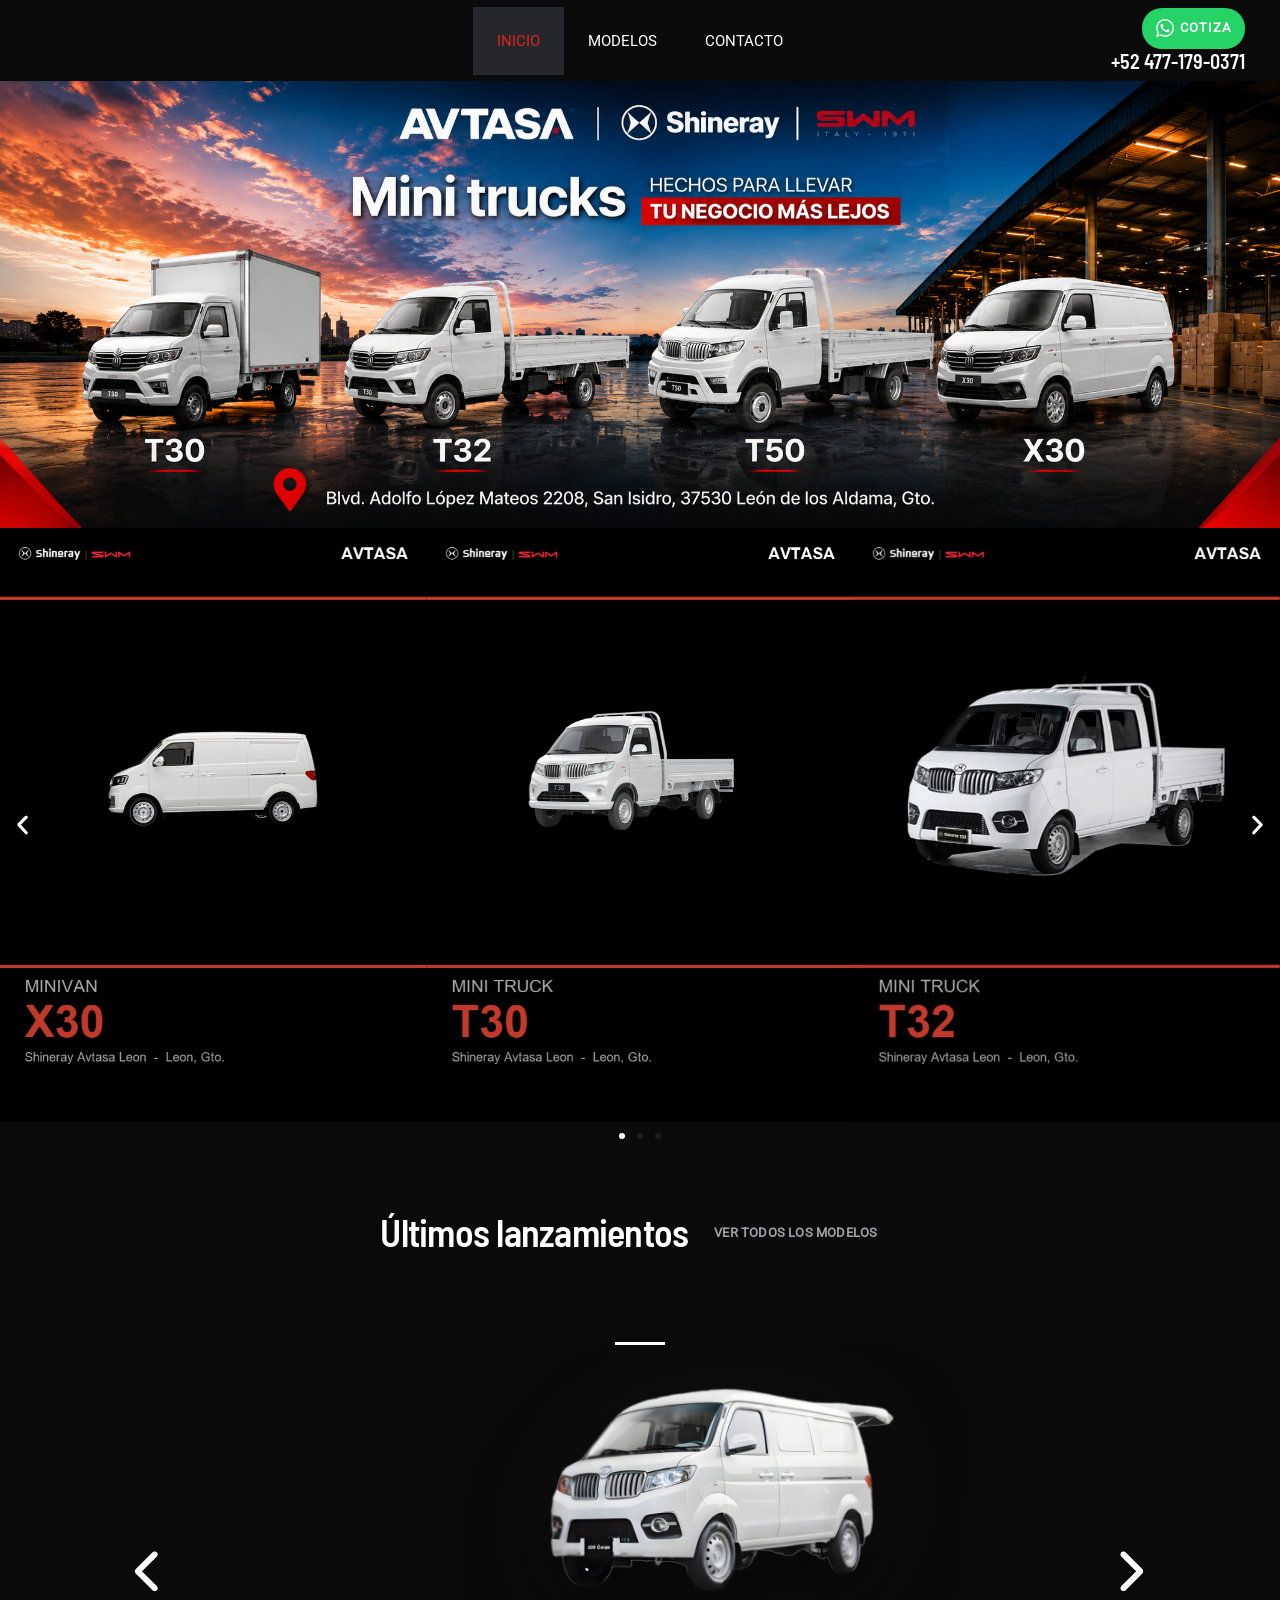
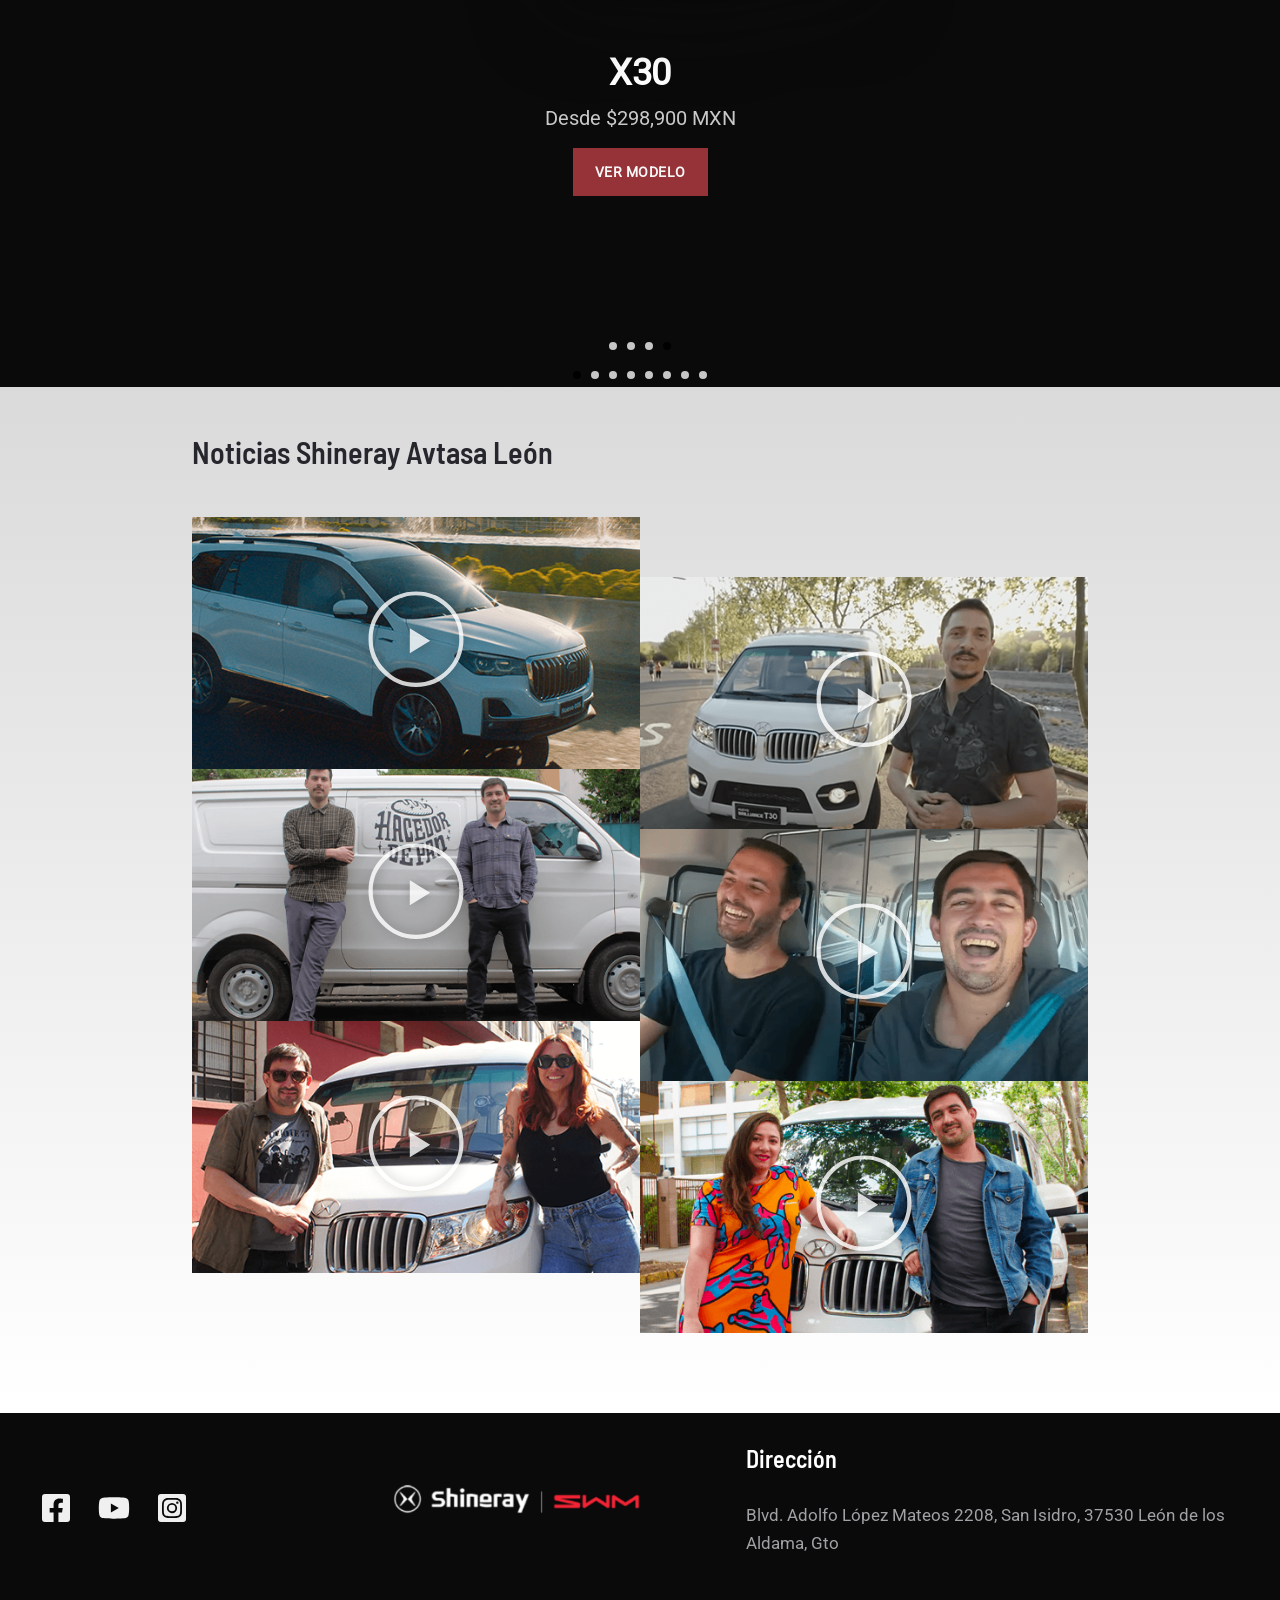
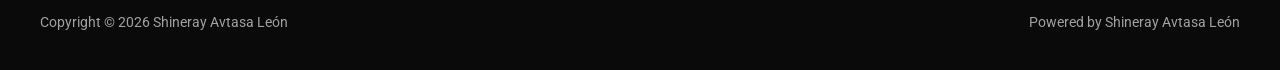
==== commit 47e77ffe: "Cambio portada + fondo premium estilo Apple/Nike en home y modellist - Nueva imagen de portada (bann" ====
--- a/index.html
+++ b/index.html
@@ -62,7 +62,21 @@
 <script data-cfasync="false" src="wp-includes/js/jquery/jquery-migrate.min.js" id="jquery-migrate-js"></script>
 <link rel="https://api.w.org/" href="./wp-json/"><link rel="alternate" title="JSON" type="application/json" href="./wp-json/wp/v2/pages/25"><link rel="EditURI" type="application/rsd+xml" title="RSD" href="./xmlrpc.php?rsd">
 <meta name="generator" content="WordPress 6.7.5">
-<link rel="canonical" href="./">
+<link rel="canonical" href="https://shineray-avtasa-leon.netlify.app/">
+<meta name="description" content="Shineray Avtasa Leon - Distribuidor oficial de camionetas de ultima milla T30, T32 y X30 en Leon, Guanajuato. Cotiza tu vehiculo de carga y reparto.">
+<meta property="og:type" content="website">
+<meta property="og:title" content="Shineray Avtasa Leon - Camionetas de ultima milla">
+<meta property="og:description" content="Distribuidor oficial Shineray en Leon, Gto. Modelos T30, T32 y X30 para carga y reparto de ultima milla.">
+<meta property="og:url" content="https://shineray-avtasa-leon.netlify.app/">
+<meta property="og:image" content="https://shineray-avtasa-leon.netlify.app/wp-content/uploads/2026/05/banner-portada-2026.png">
+<meta property="og:image:width" content="1920">
+<meta property="og:image:height" content="670">
+<meta property="og:locale" content="es_MX">
+<meta property="og:site_name" content="Shineray Avtasa Leon">
+<meta name="twitter:card" content="summary_large_image">
+<meta name="twitter:title" content="Shineray Avtasa Leon - Camionetas de ultima milla">
+<meta name="twitter:description" content="Distribuidor oficial Shineray en Leon, Gto. Modelos T30, T32 y X30.">
+<meta name="twitter:image" content="https://shineray-avtasa-leon.netlify.app/wp-content/uploads/2026/05/banner-portada-2026.png">
 <link rel="shortlink" href="./">
 <link rel="alternate" title="oEmbed (JSON)" type="application/json+oembed" href="./wp-json/oembed/1.0/embed?url=https%3A%2F%2F%2F">
 <link rel="alternate" title="oEmbed (XML)" type="text/xml+oembed" href="./wp-json/oembed/1.0/embed?url=https%3A%2F%2F%2F&amp;format=xml">
@@ -170,7 +184,141 @@
 				.lg-thumb-item.active {
 					opacity: 1;
 				}
-	         </style><script src="wp-includes/js/wp-emoji-release.min.js" defer=""></script></head>
+	         </style><script src="wp-includes/js/wp-emoji-release.min.js" defer=""></script>
+<!-- Fondo premium estilo Apple/Nike — "Últimos lanzamientos" sin gaps -->
+<style id="avtasa-lanzamientos-dark">
+  /* Kill gaps blancos: pintar wrappers padre */
+  body.page,
+  #page,
+  #content,
+  .ast-container,
+  #primary,
+  #main,
+  article,
+  .entry-content {
+    background: #0a0a0a !important;
+  }
+  /* UN SOLO degradado continuo en todo el wrapper Elementor — flujo armónico
+     entre hero swiper + "Últimos lanzamientos" + cards. */
+  .elementor-25 {
+    background:
+      radial-gradient(ellipse 90% 50% at 50% 0%, #2a2a2e 0%, #18181b 40%, #0a0a0a 90%),
+      #0a0a0a !important;
+    background-attachment: fixed !important;
+  }
+  /* Todos los containers internos transparentes para que se vea el degradado padre */
+  .elementor-25 .elementor-element.elementor-element-8603cf4,
+  .elementor-25 .elementor-element.elementor-element-425b789,
+  .elementor-25 .elementor-element.elementor-element-101d3d0,
+  .elementor-25 .elementor-element.elementor-element-8603cf4 > .e-con-inner,
+  .elementor-25 .elementor-element.elementor-element-425b789 > .e-con-inner,
+  .elementor-25 .elementor-element.elementor-element-101d3d0 > .e-con-inner {
+    background: transparent !important;
+    background-color: transparent !important;
+    background-image: none !important;
+    box-shadow: none !important;
+    clip-path: none !important;
+  }
+  /* Paginación (puntos) del swiper superior visibles en fondo oscuro */
+  .elementor-25 .elementor-element.elementor-element-8603cf4 .swiper-pagination-bullet {
+    background-color: rgba(255,255,255,0.4) !important;
+  }
+  .elementor-25 .elementor-element.elementor-element-8603cf4 .swiper-pagination-bullet-active {
+    background-color: #ffffff !important;
+  }
+  /* Flechas del swiper superior en blanco */
+  .elementor-25 .elementor-element.elementor-element-8603cf4 .elementor-swiper-button svg {
+    fill: #ffffff !important;
+  }
+  /* Quitar max-width restrictivo para que se extienda a borde de pantalla */
+  .elementor-25 .elementor-element.elementor-element-425b789,
+  .elementor-25 .elementor-element.elementor-element-101d3d0 {
+    max-width: 100% !important;
+  }
+  /* Tarjetas del carrusel: transparentes para que se vea el degradado padre */
+  .elementor-25 .elementor-element.elementor-element-0d32594 .ue-carousel-item {
+    background-color: transparent !important;
+  }
+  /* Typography premium */
+  .elementor-element-425b789 .elementor-heading-title {
+    color: #ffffff !important;
+    letter-spacing: -0.02em !important;
+    font-weight: 700 !important;
+  }
+  .elementor-element-425b789 .elementor-button-text,
+  .elementor-element-425b789 .elementor-button {
+    color: #a1a1a6 !important;
+    fill: #a1a1a6 !important;
+  }
+  .elementor-element-425b789 .elementor-button:hover .elementor-button-text {
+    color: #ffffff !important;
+  }
+  .elementor-25 .elementor-element.elementor-element-0d32594 .card_carousel_title {
+    color: #ffffff !important;
+    letter-spacing: -0.01em !important;
+    font-size: 36px !important;
+    font-weight: 700 !important;
+    line-height: 1.2 !important;
+    margin-top: 12px !important;
+    margin-bottom: 8px !important;
+  }
+  .elementor-25 .elementor-element.elementor-element-0d32594 .card_carousel_text {
+    color: #c9c9c9 !important;
+    font-size: 20px !important;
+    font-weight: 500 !important;
+    margin-bottom: 16px !important;
+  }
+  /* Botón "VER MODELO" un poco más grande para acompañar */
+  .elementor-25 .elementor-element.elementor-element-0d32594 .uc_more_btn {
+    font-size: 14px !important;
+    padding: 10px 22px !important;
+    letter-spacing: 0.5px !important;
+    font-weight: 600 !important;
+  }
+  @media (max-width: 767px) {
+    .elementor-25 .elementor-element.elementor-element-0d32594 .card_carousel_title {
+      font-size: 28px !important;
+    }
+    .elementor-25 .elementor-element.elementor-element-0d32594 .card_carousel_text {
+      font-size: 17px !important;
+    }
+  }
+  /* Flechas y línea divisora */
+  .elementor-25 .elementor-element.elementor-element-0d32594 .owl-carousel .owl-nav .owl-prev,
+  .elementor-25 .elementor-element.elementor-element-0d32594 .owl-carousel .owl-nav .owl-next {
+    color: #ffffff !important;
+  }
+  .elementor-25 .elementor-element.elementor-element-0d32594 .uc_classic_carousel_border {
+    background-color: #ffffff !important;
+  }
+  /* Glow showroom debajo de cada camioneta */
+  .elementor-25 .elementor-element.elementor-element-0d32594 .uc_classic_carousel_placeholder img {
+    filter: drop-shadow(0 30px 40px rgba(0,0,0,0.6)) drop-shadow(0 0 60px rgba(255,255,255,0.04)) !important;
+  }
+  /* Footer en mismo lenguaje oscuro premium */
+  .site-footer,
+  .site-primary-footer-wrap,
+  .site-below-footer-wrap,
+  footer#colophon {
+    background: #0a0a0a !important;
+    background-color: #0a0a0a !important;
+    color: #a1a1a6 !important;
+  }
+  .site-footer *,
+  footer#colophon * {
+    color: #a1a1a6 !important;
+  }
+  .site-footer h1, .site-footer h2, .site-footer h3, .site-footer h4,
+  .site-footer .widget-title,
+  footer#colophon h1, footer#colophon h2, footer#colophon h3, footer#colophon h4 {
+    color: #ffffff !important;
+  }
+  .site-footer a:hover,
+  footer#colophon a:hover {
+    color: #ffffff !important;
+  }
+</style>
+</head>
 
 <body itemtype="https://schema.org/WebPage" itemscope="itemscope" class="home page-template page-template-elementor_header_footer page page-id-25 wp-custom-logo wp-embed-responsive ast-desktop ast-page-builder-template ast-no-sidebar astra-4.13.0 ast-single-post ast-inherit-site-logo-transparent ast-hfb-header ast-full-width-primary-header elementor-default elementor-template-full-width elementor-kit-247 elementor-page elementor-page-25 e--ua-appleWebkit e--ua-webkit" data-elementor-device-mode="desktop" style="">
 
@@ -249,7 +397,7 @@
 
 		<!-- ═══ PORTADA PRINCIPAL AVTASA SHINERAY ═══ -->
 		<div id="portada-principal" style="width:100%;overflow:hidden;background:#1a1a1a;margin:0;padding:0;line-height:0;">
-			<img src="wp-content/uploads/2026/05/banner-avtasa-desktop.jpg"
+			<img src="wp-content/uploads/2026/05/banner-portada-2026.png"
 				 alt="Shineray Avtasa León – Mini Trucks T30 T32 X30 – León, Gto"
 				 style="width:100%;height:auto;display:block;object-fit:cover;"
 				 loading="eager">
@@ -804,7 +952,6 @@
 <script id="starter-templates-zip-preview-js-extra">
 var starter_templates_zip_preview = {"AstColorPaletteVarPrefix":"--ast-global-color-","AstEleColorPaletteVarPrefix":["ast-global-color-0","ast-global-color-1","ast-global-color-2","ast-global-color-3","ast-global-color-4","ast-global-color-5","ast-global-color-6","ast-global-color-7","ast-global-color-8"]};
 </script>
-<script src="wp-content/plugins/astra-sites/inc/lib/onboarding/assets/dist/template-preview/main.js" id="starter-templates-zip-preview-js"></script>
 <script src="wp-content/plugins/royal-elementor-addons/assets/js/lib/particles/particles.js" id="wpr-particles-js"></script>
 <script src="wp-content/plugins/royal-elementor-addons/assets/js/lib/jarallax/jarallax.min.js" id="wpr-jarallax-js"></script>
 <script src="wp-content/plugins/royal-elementor-addons/assets/js/lib/parallax/parallax.min.js" id="wpr-parallax-hover-js"></script>
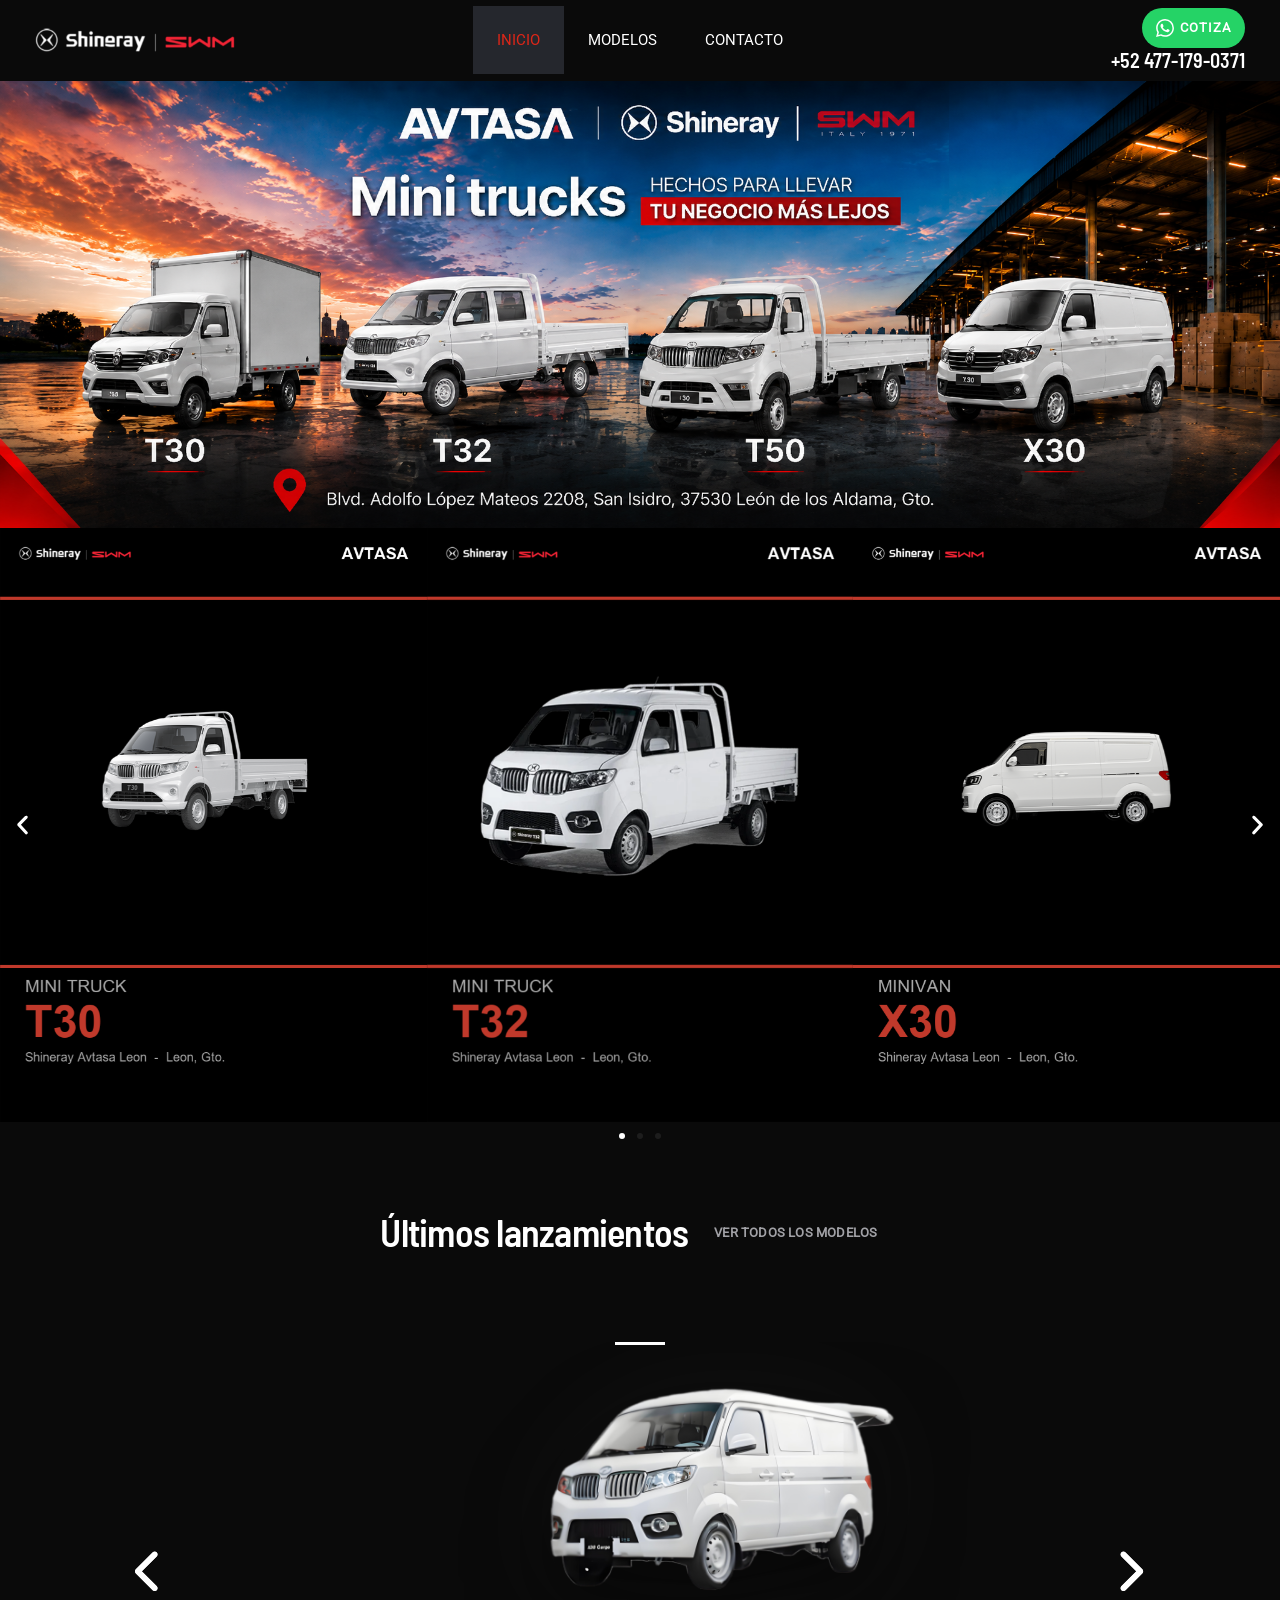
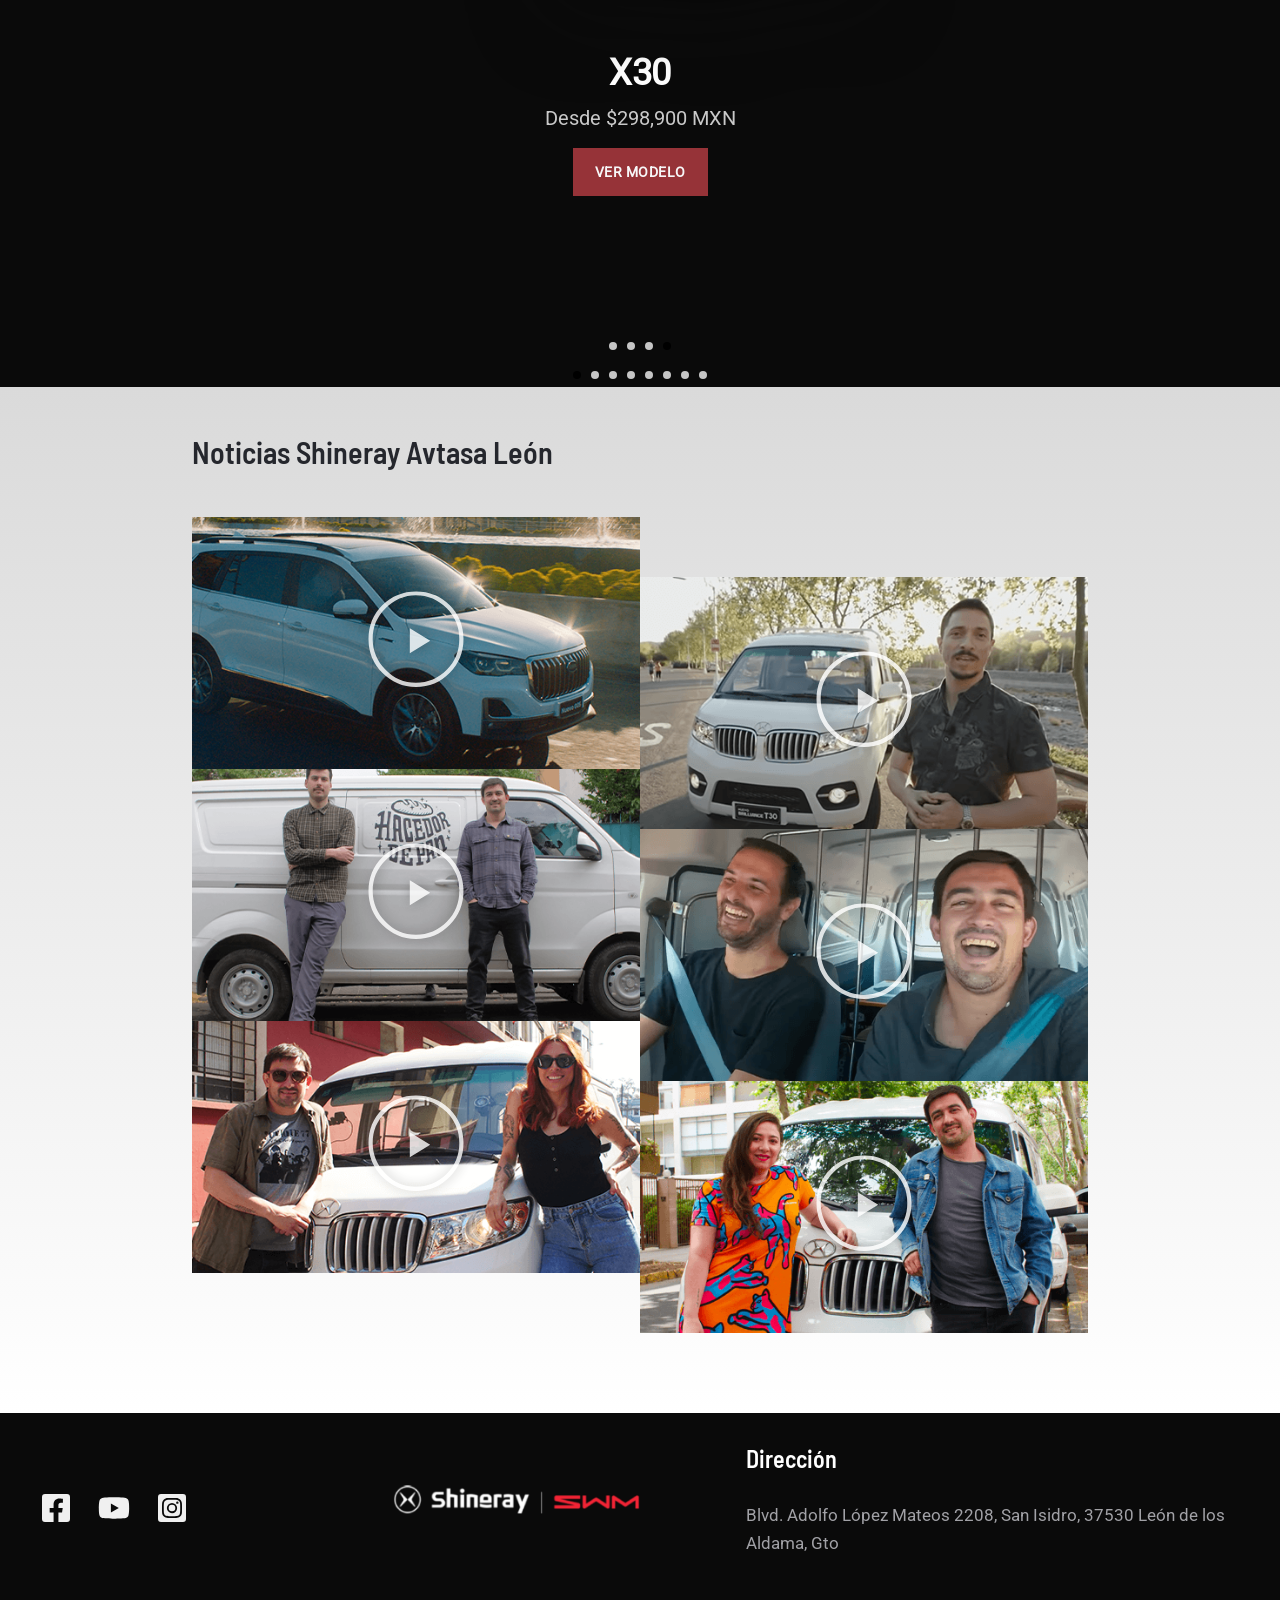
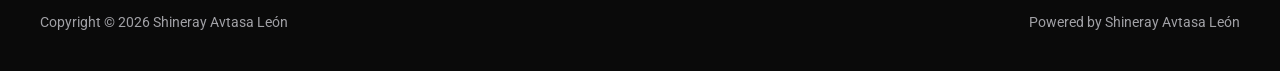
==== commit b5c8ba20: "meta: SEO, accesibilidad y migracion a shinerayavtasa.com SEO: - lang="en-US" -> "es-MX" en las 7 pa" ====
--- a/index.html
+++ b/index.html
@@ -1,4 +1,4 @@
-<!DOCTYPE html><html lang="en-US"><head>
+<!DOCTYPE html><html lang="es-MX"><head>
 <meta charset="UTF-8">
 <meta name="viewport" content="width=device-width, initial-scale=1">
 	<link rel="profile" href="https://gmpg.org/xfn/11"> 
@@ -62,13 +62,13 @@
 <script data-cfasync="false" src="wp-includes/js/jquery/jquery-migrate.min.js" id="jquery-migrate-js"></script>
 <link rel="https://api.w.org/" href="./wp-json/"><link rel="alternate" title="JSON" type="application/json" href="./wp-json/wp/v2/pages/25"><link rel="EditURI" type="application/rsd+xml" title="RSD" href="./xmlrpc.php?rsd">
 <meta name="generator" content="WordPress 6.7.5">
-<link rel="canonical" href="https://shineray-avtasa-leon.netlify.app/">
+<link rel="canonical" href="https://shinerayavtasa.com/">
 <meta name="description" content="Shineray Avtasa Leon - Distribuidor oficial de camionetas de ultima milla T30, T32 y X30 en Leon, Guanajuato. Cotiza tu vehiculo de carga y reparto.">
 <meta property="og:type" content="website">
 <meta property="og:title" content="Shineray Avtasa Leon - Camionetas de ultima milla">
 <meta property="og:description" content="Distribuidor oficial Shineray en Leon, Gto. Modelos T30, T32 y X30 para carga y reparto de ultima milla.">
-<meta property="og:url" content="https://shineray-avtasa-leon.netlify.app/">
-<meta property="og:image" content="https://shineray-avtasa-leon.netlify.app/wp-content/uploads/2026/05/banner-portada-2026.png">
+<meta property="og:url" content="https://shinerayavtasa.com/">
+<meta property="og:image" content="https://shinerayavtasa.com/wp-content/uploads/2026/05/banner-portada-2026.png">
 <meta property="og:image:width" content="1920">
 <meta property="og:image:height" content="670">
 <meta property="og:locale" content="es_MX">
@@ -76,7 +76,7 @@
 <meta name="twitter:card" content="summary_large_image">
 <meta name="twitter:title" content="Shineray Avtasa Leon - Camionetas de ultima milla">
 <meta name="twitter:description" content="Distribuidor oficial Shineray en Leon, Gto. Modelos T30, T32 y X30.">
-<meta name="twitter:image" content="https://shineray-avtasa-leon.netlify.app/wp-content/uploads/2026/05/banner-portada-2026.png">
+<meta name="twitter:image" content="https://shinerayavtasa.com/wp-content/uploads/2026/05/banner-portada-2026.png">
 <link rel="shortlink" href="./">
 <link rel="alternate" title="oEmbed (JSON)" type="application/json+oembed" href="./wp-json/oembed/1.0/embed?url=https%3A%2F%2F%2F">
 <link rel="alternate" title="oEmbed (XML)" type="text/xml+oembed" href="./wp-json/oembed/1.0/embed?url=https%3A%2F%2F%2F&amp;format=xml">
@@ -318,9 +318,9 @@
     color: #ffffff !important;
   }
 </style>
-</head>
-
-<body itemtype="https://schema.org/WebPage" itemscope="itemscope" class="home page-template page-template-elementor_header_footer page page-id-25 wp-custom-logo wp-embed-responsive ast-desktop ast-page-builder-template ast-no-sidebar astra-4.13.0 ast-single-post ast-inherit-site-logo-transparent ast-hfb-header ast-full-width-primary-header elementor-default elementor-template-full-width elementor-kit-247 elementor-page elementor-page-25 e--ua-appleWebkit e--ua-webkit" data-elementor-device-mode="desktop" style="">
+<script type="application/ld+json">{"@context":"https://schema.org","@type":"AutomotiveBusiness","name":"Shineray Avtasa Leon","image":"https://shinerayavtasa.com/wp-content/uploads/2026/05/banner-portada-2026.png","telephone":"+52-477-179-0371","address":{"@type":"PostalAddress","streetAddress":"Blvd. Adolfo Lopez Mateos 2208, San Isidro","addressLocality":"Leon de los Aldama","addressRegion":"Guanajuato","postalCode":"37530","addressCountry":"MX"},"url":"https://shinerayavtasa.com/","priceRange":"$$","brand":{"@type":"Brand","name":"Shineray"}}</script></head>
+
+<body itemtype="https://schema.org/WebPage" itemscope="itemscope" class="home page-template page-template-elementor_header_footer page page-id-25 wp-custom-logo wp-embed-responsive ast-desktop ast-page-builder-template ast-no-sidebar astra-4.13.0 ast-single-post ast-inherit-site-logo-transparent ast-hfb-header ast-full-width-primary-header elementor-default elementor-template-full-width elementor-kit-247 elementor-page elementor-page-25 e--ua-appleWebkit e--ua-webkit" data-elementor-device-mode="desktop" style=""><h1 style="position:absolute;width:1px;height:1px;padding:0;margin:-1px;overflow:hidden;clip:rect(0,0,0,0);white-space:nowrap;border:0;">Shineray Avtasa León – Camionetas de última milla T30, T32, T50 y X30 en León, Guanajuato</h1>
 
 <a class="skip-link screen-reader-text" href="#content">
 		Skip to content</a>
@@ -808,7 +808,7 @@
 				<div class="elementor-widget-container">
 							<div class="elementor-wrapper elementor-open-lightbox">
 							<div class="elementor-custom-embed-image-overlay" data-elementor-open-lightbox="yes" data-elementor-lightbox="{&quot;type&quot;:&quot;video&quot;,&quot;videoType&quot;:&quot;youtube&quot;,&quot;url&quot;:&quot;https:\/\/www.youtube.com\/embed\/Rk72C4KjUAI?feature=oembed&amp;start&amp;end&amp;wmode=opaque&amp;loop=0&amp;controls=1&amp;mute=0&amp;rel=0&amp;cc_load_policy=0&quot;,&quot;autoplay&quot;:&quot;&quot;,&quot;modalOptions&quot;:{&quot;id&quot;:&quot;elementor-lightbox-80dee00&quot;,&quot;entranceAnimation&quot;:&quot;&quot;,&quot;entranceAnimation_tablet&quot;:&quot;&quot;,&quot;entranceAnimation_mobile&quot;:&quot;&quot;,&quot;videoAspectRatio&quot;:&quot;169&quot;}}" data-e-action-hash="#elementor-action%3Aaction%3Dlightbox%26settings%[base64]">
-											<img loading="lazy" decoding="async" width="515" height="340" src="wp-content/uploads/2025/02/video-0-1.png" class="attachment-full size-full wp-image-1931" alt="" srcset="wp-content/uploads/2025/02/video-0-1.png 515w, ./wp-content/uploads/2025/02/video-0-1-300x198.png 300w" sizes="(max-width: 515px) 100vw, 515px">																<div class="elementor-custom-embed-play" role="button" aria-label="Play Video" tabindex="0">
+											<img loading="lazy" decoding="async" width="515" height="340" src="wp-content/uploads/2025/02/video-0-1.png" class="attachment-full size-full wp-image-1931" alt="Video Shineray Avtasa León" srcset="wp-content/uploads/2025/02/video-0-1.png 515w, ./wp-content/uploads/2025/02/video-0-1-300x198.png 300w" sizes="(max-width: 515px) 100vw, 515px">																<div class="elementor-custom-embed-play" role="button" aria-label="Play Video" tabindex="0">
 							<svg aria-hidden="true" class="e-font-icon-svg e-eicon-play" viewBox="0 0 1000 1000" xmlns="http://www.w3.org/2000/svg"><path d="M838 162C746 71 633 25 500 25 371 25 258 71 163 162 71 254 25 367 25 500 25 633 71 746 163 837 254 929 367 979 500 979 633 979 746 933 838 837 929 746 975 633 975 500 975 367 929 254 838 162M808 192C892 279 933 379 933 500 933 621 892 725 808 808 725 892 621 938 500 938 379 938 279 896 196 808 113 725 67 621 67 500 67 379 108 279 196 192 279 108 383 62 500 62 621 62 721 108 808 192M438 392V642L642 517 438 392Z"></path></svg>						</div>
 									</div>
 					</div>
@@ -818,7 +818,7 @@
 				<div class="elementor-widget-container">
 							<div class="elementor-wrapper elementor-open-lightbox">
 							<div class="elementor-custom-embed-image-overlay" data-elementor-open-lightbox="yes" data-elementor-lightbox="{&quot;type&quot;:&quot;video&quot;,&quot;videoType&quot;:&quot;youtube&quot;,&quot;url&quot;:&quot;https:\/\/www.youtube.com\/embed\/K5h0SvAlEbg?feature=oembed&amp;start&amp;end&amp;wmode=opaque&amp;loop=0&amp;controls=1&amp;mute=0&amp;rel=0&amp;cc_load_policy=0&quot;,&quot;autoplay&quot;:&quot;&quot;,&quot;modalOptions&quot;:{&quot;id&quot;:&quot;elementor-lightbox-7a3e7f5&quot;,&quot;entranceAnimation&quot;:&quot;&quot;,&quot;entranceAnimation_tablet&quot;:&quot;&quot;,&quot;entranceAnimation_mobile&quot;:&quot;&quot;,&quot;videoAspectRatio&quot;:&quot;169&quot;}}" data-e-action-hash="#elementor-action%3Aaction%3Dlightbox%26settings%[base64]">
-											<img loading="lazy" decoding="async" width="515" height="340" src="wp-content/uploads/2025/02/video-2-1.png" class="attachment-full size-full wp-image-1932" alt="" srcset="wp-content/uploads/2025/02/video-2-1.png 515w, ./wp-content/uploads/2025/02/video-2-1-300x198.png 300w" sizes="(max-width: 515px) 100vw, 515px">																<div class="elementor-custom-embed-play" role="button" aria-label="Play Video" tabindex="0">
+											<img loading="lazy" decoding="async" width="515" height="340" src="wp-content/uploads/2025/02/video-2-1.png" class="attachment-full size-full wp-image-1932" alt="Video Shineray Avtasa León" srcset="wp-content/uploads/2025/02/video-2-1.png 515w, ./wp-content/uploads/2025/02/video-2-1-300x198.png 300w" sizes="(max-width: 515px) 100vw, 515px">																<div class="elementor-custom-embed-play" role="button" aria-label="Play Video" tabindex="0">
 							<svg aria-hidden="true" class="e-font-icon-svg e-eicon-play" viewBox="0 0 1000 1000" xmlns="http://www.w3.org/2000/svg"><path d="M838 162C746 71 633 25 500 25 371 25 258 71 163 162 71 254 25 367 25 500 25 633 71 746 163 837 254 929 367 979 500 979 633 979 746 933 838 837 929 746 975 633 975 500 975 367 929 254 838 162M808 192C892 279 933 379 933 500 933 621 892 725 808 808 725 892 621 938 500 938 379 938 279 896 196 808 113 725 67 621 67 500 67 379 108 279 196 192 279 108 383 62 500 62 621 62 721 108 808 192M438 392V642L642 517 438 392Z"></path></svg>						</div>
 									</div>
 					</div>
@@ -828,7 +828,7 @@
 				<div class="elementor-widget-container">
 							<div class="elementor-wrapper elementor-open-lightbox">
 							<div class="elementor-custom-embed-image-overlay" data-elementor-open-lightbox="yes" data-elementor-lightbox="{&quot;type&quot;:&quot;video&quot;,&quot;videoType&quot;:&quot;youtube&quot;,&quot;url&quot;:&quot;https:\/\/www.youtube.com\/embed\/UTrmd03jG4M?feature=oembed&amp;start&amp;end&amp;wmode=opaque&amp;loop=0&amp;controls=1&amp;mute=0&amp;rel=0&amp;cc_load_policy=0&quot;,&quot;autoplay&quot;:&quot;&quot;,&quot;modalOptions&quot;:{&quot;id&quot;:&quot;elementor-lightbox-96daf4d&quot;,&quot;entranceAnimation&quot;:&quot;&quot;,&quot;entranceAnimation_tablet&quot;:&quot;&quot;,&quot;entranceAnimation_mobile&quot;:&quot;&quot;,&quot;videoAspectRatio&quot;:&quot;169&quot;}}" data-e-action-hash="#elementor-action%3Aaction%3Dlightbox%26settings%[base64]">
-											<img loading="lazy" decoding="async" width="515" height="340" src="wp-content/uploads/2025/02/video-4-1.png" class="attachment-full size-full wp-image-1933" alt="" srcset="wp-content/uploads/2025/02/video-4-1.png 515w, ./wp-content/uploads/2025/02/video-4-1-300x198.png 300w" sizes="(max-width: 515px) 100vw, 515px">																<div class="elementor-custom-embed-play" role="button" aria-label="Play Video" tabindex="0">
+											<img loading="lazy" decoding="async" width="515" height="340" src="wp-content/uploads/2025/02/video-4-1.png" class="attachment-full size-full wp-image-1933" alt="Video Shineray Avtasa León" srcset="wp-content/uploads/2025/02/video-4-1.png 515w, ./wp-content/uploads/2025/02/video-4-1-300x198.png 300w" sizes="(max-width: 515px) 100vw, 515px">																<div class="elementor-custom-embed-play" role="button" aria-label="Play Video" tabindex="0">
 							<svg aria-hidden="true" class="e-font-icon-svg e-eicon-play" viewBox="0 0 1000 1000" xmlns="http://www.w3.org/2000/svg"><path d="M838 162C746 71 633 25 500 25 371 25 258 71 163 162 71 254 25 367 25 500 25 633 71 746 163 837 254 929 367 979 500 979 633 979 746 933 838 837 929 746 975 633 975 500 975 367 929 254 838 162M808 192C892 279 933 379 933 500 933 621 892 725 808 808 725 892 621 938 500 938 379 938 279 896 196 808 113 725 67 621 67 500 67 379 108 279 196 192 279 108 383 62 500 62 621 62 721 108 808 192M438 392V642L642 517 438 392Z"></path></svg>						</div>
 									</div>
 					</div>
@@ -840,7 +840,7 @@
 				<div class="elementor-widget-container">
 							<div class="elementor-wrapper elementor-open-lightbox">
 							<div class="elementor-custom-embed-image-overlay" data-elementor-open-lightbox="yes" data-elementor-lightbox="{&quot;type&quot;:&quot;video&quot;,&quot;videoType&quot;:&quot;youtube&quot;,&quot;url&quot;:&quot;https:\/\/www.youtube.com\/embed\/Rk72C4KjUAI?feature=oembed&amp;start&amp;end&amp;wmode=opaque&amp;loop=0&amp;controls=1&amp;mute=0&amp;rel=0&amp;cc_load_policy=0&quot;,&quot;autoplay&quot;:&quot;&quot;,&quot;modalOptions&quot;:{&quot;id&quot;:&quot;elementor-lightbox-08f9e8d&quot;,&quot;entranceAnimation&quot;:&quot;&quot;,&quot;entranceAnimation_tablet&quot;:&quot;&quot;,&quot;entranceAnimation_mobile&quot;:&quot;&quot;,&quot;videoAspectRatio&quot;:&quot;169&quot;}}" data-e-action-hash="#elementor-action%3Aaction%3Dlightbox%26settings%[base64]">
-											<img loading="lazy" decoding="async" width="515" height="340" src="wp-content/uploads/2025/02/video-1-1.png" class="attachment-full size-full wp-image-1934" alt="" srcset="wp-content/uploads/2025/02/video-1-1.png 515w, ./wp-content/uploads/2025/02/video-1-1-300x198.png 300w" sizes="(max-width: 515px) 100vw, 515px">																<div class="elementor-custom-embed-play" role="button" aria-label="Play Video" tabindex="0">
+											<img loading="lazy" decoding="async" width="515" height="340" src="wp-content/uploads/2025/02/video-1-1.png" class="attachment-full size-full wp-image-1934" alt="Video Shineray Avtasa León" srcset="wp-content/uploads/2025/02/video-1-1.png 515w, ./wp-content/uploads/2025/02/video-1-1-300x198.png 300w" sizes="(max-width: 515px) 100vw, 515px">																<div class="elementor-custom-embed-play" role="button" aria-label="Play Video" tabindex="0">
 							<svg aria-hidden="true" class="e-font-icon-svg e-eicon-play" viewBox="0 0 1000 1000" xmlns="http://www.w3.org/2000/svg"><path d="M838 162C746 71 633 25 500 25 371 25 258 71 163 162 71 254 25 367 25 500 25 633 71 746 163 837 254 929 367 979 500 979 633 979 746 933 838 837 929 746 975 633 975 500 975 367 929 254 838 162M808 192C892 279 933 379 933 500 933 621 892 725 808 808 725 892 621 938 500 938 379 938 279 896 196 808 113 725 67 621 67 500 67 379 108 279 196 192 279 108 383 62 500 62 621 62 721 108 808 192M438 392V642L642 517 438 392Z"></path></svg>						</div>
 									</div>
 					</div>
@@ -850,7 +850,7 @@
 				<div class="elementor-widget-container">
 							<div class="elementor-wrapper elementor-open-lightbox">
 							<div class="elementor-custom-embed-image-overlay" data-elementor-open-lightbox="yes" data-elementor-lightbox="{&quot;type&quot;:&quot;video&quot;,&quot;videoType&quot;:&quot;youtube&quot;,&quot;url&quot;:&quot;https:\/\/www.youtube.com\/embed\/7XUc_rQPPk4?feature=oembed&amp;start&amp;end&amp;wmode=opaque&amp;loop=0&amp;controls=1&amp;mute=0&amp;rel=0&amp;cc_load_policy=0&quot;,&quot;autoplay&quot;:&quot;&quot;,&quot;modalOptions&quot;:{&quot;id&quot;:&quot;elementor-lightbox-b425330&quot;,&quot;entranceAnimation&quot;:&quot;&quot;,&quot;entranceAnimation_tablet&quot;:&quot;&quot;,&quot;entranceAnimation_mobile&quot;:&quot;&quot;,&quot;videoAspectRatio&quot;:&quot;169&quot;}}" data-e-action-hash="#elementor-action%3Aaction%3Dlightbox%26settings%[base64]">
-											<img loading="lazy" decoding="async" width="515" height="340" src="wp-content/uploads/2025/02/video-3-1.png" class="attachment-full size-full wp-image-1935" alt="" srcset="wp-content/uploads/2025/02/video-3-1.png 515w, ./wp-content/uploads/2025/02/video-3-1-300x198.png 300w" sizes="(max-width: 515px) 100vw, 515px">																<div class="elementor-custom-embed-play" role="button" aria-label="Play Video" tabindex="0">
+											<img loading="lazy" decoding="async" width="515" height="340" src="wp-content/uploads/2025/02/video-3-1.png" class="attachment-full size-full wp-image-1935" alt="Video Shineray Avtasa León" srcset="wp-content/uploads/2025/02/video-3-1.png 515w, ./wp-content/uploads/2025/02/video-3-1-300x198.png 300w" sizes="(max-width: 515px) 100vw, 515px">																<div class="elementor-custom-embed-play" role="button" aria-label="Play Video" tabindex="0">
 							<svg aria-hidden="true" class="e-font-icon-svg e-eicon-play" viewBox="0 0 1000 1000" xmlns="http://www.w3.org/2000/svg"><path d="M838 162C746 71 633 25 500 25 371 25 258 71 163 162 71 254 25 367 25 500 25 633 71 746 163 837 254 929 367 979 500 979 633 979 746 933 838 837 929 746 975 633 975 500 975 367 929 254 838 162M808 192C892 279 933 379 933 500 933 621 892 725 808 808 725 892 621 938 500 938 379 938 279 896 196 808 113 725 67 621 67 500 67 379 108 279 196 192 279 108 383 62 500 62 621 62 721 108 808 192M438 392V642L642 517 438 392Z"></path></svg>						</div>
 									</div>
 					</div>
@@ -860,7 +860,7 @@
 				<div class="elementor-widget-container">
 							<div class="elementor-wrapper elementor-open-lightbox">
 							<div class="elementor-custom-embed-image-overlay" data-elementor-open-lightbox="yes" data-elementor-lightbox="{&quot;type&quot;:&quot;video&quot;,&quot;videoType&quot;:&quot;youtube&quot;,&quot;url&quot;:&quot;https:\/\/www.youtube.com\/embed\/2jKTCpjWgiU?feature=oembed&amp;start&amp;end&amp;wmode=opaque&amp;loop=0&amp;controls=1&amp;mute=0&amp;rel=0&amp;cc_load_policy=0&quot;,&quot;autoplay&quot;:&quot;&quot;,&quot;modalOptions&quot;:{&quot;id&quot;:&quot;elementor-lightbox-ad6f5a2&quot;,&quot;entranceAnimation&quot;:&quot;&quot;,&quot;entranceAnimation_tablet&quot;:&quot;&quot;,&quot;entranceAnimation_mobile&quot;:&quot;&quot;,&quot;videoAspectRatio&quot;:&quot;169&quot;}}" data-e-action-hash="#elementor-action%3Aaction%3Dlightbox%26settings%[base64]">
-											<img loading="lazy" decoding="async" width="515" height="340" src="wp-content/uploads/2025/02/video-5-1.png" class="attachment-full size-full wp-image-1936" alt="" srcset="wp-content/uploads/2025/02/video-5-1.png 515w, ./wp-content/uploads/2025/02/video-5-1-300x198.png 300w" sizes="(max-width: 515px) 100vw, 515px">																<div class="elementor-custom-embed-play" role="button" aria-label="Play Video" tabindex="0">
+											<img loading="lazy" decoding="async" width="515" height="340" src="wp-content/uploads/2025/02/video-5-1.png" class="attachment-full size-full wp-image-1936" alt="Video Shineray Avtasa León" srcset="wp-content/uploads/2025/02/video-5-1.png 515w, ./wp-content/uploads/2025/02/video-5-1-300x198.png 300w" sizes="(max-width: 515px) 100vw, 515px">																<div class="elementor-custom-embed-play" role="button" aria-label="Play Video" tabindex="0">
 							<svg aria-hidden="true" class="e-font-icon-svg e-eicon-play" viewBox="0 0 1000 1000" xmlns="http://www.w3.org/2000/svg"><path d="M838 162C746 71 633 25 500 25 371 25 258 71 163 162 71 254 25 367 25 500 25 633 71 746 163 837 254 929 367 979 500 979 633 979 746 933 838 837 929 746 975 633 975 500 975 367 929 254 838 162M808 192C892 279 933 379 933 500 933 621 892 725 808 808 725 892 621 938 500 938 379 938 279 896 196 808 113 725 67 621 67 500 67 379 108 279 196 192 279 108 383 62 500 62 621 62 721 108 808 192M438 392V642L642 517 438 392Z"></path></svg>						</div>
 									</div>
 					</div>
@@ -883,7 +883,7 @@
 						</div>
 											<div class="site-footer-primary-section-2 site-footer-section site-footer-section-2">
 							<div class="footer-widget-area widget-area site-footer-focus-item ast-footer-html-1" data-section="section-fb-html-1">
-			<div class="ast-header-html inner-link-style-"><div class="ast-builder-html-element"><p><img class="alignnone size-medium wp-image-1334" src="wp-content/uploads/2025/01/cropped-logo-shineray-2-300x70.png" alt="" width="300" height="70"></p>
+			<div class="ast-header-html inner-link-style-"><div class="ast-builder-html-element"><p><img class="alignnone size-medium wp-image-1334" src="wp-content/uploads/2025/01/cropped-logo-shineray-2-300x70.png" alt="Shineray Avtasa León" width="300" height="70"></p>
 <p><code></code></p>
 <p><code></code></p>
 </div></div>		</div>
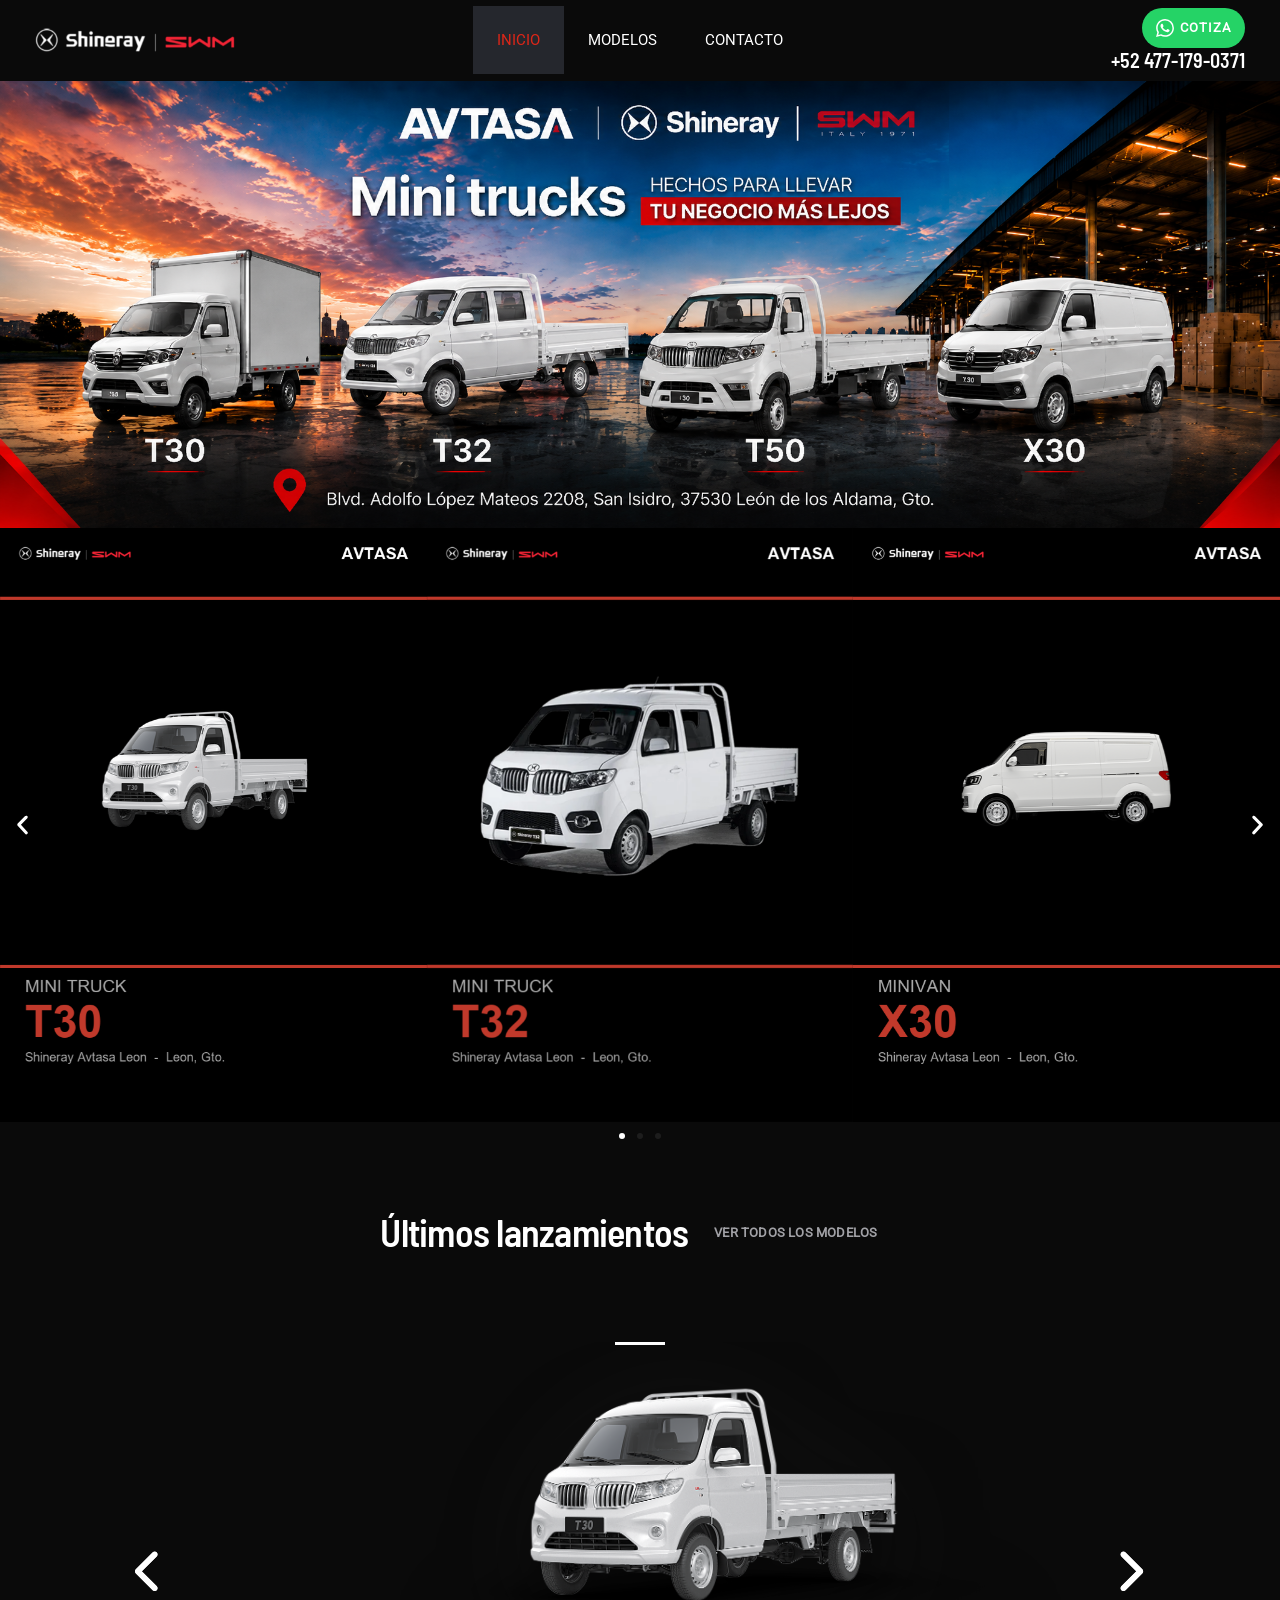
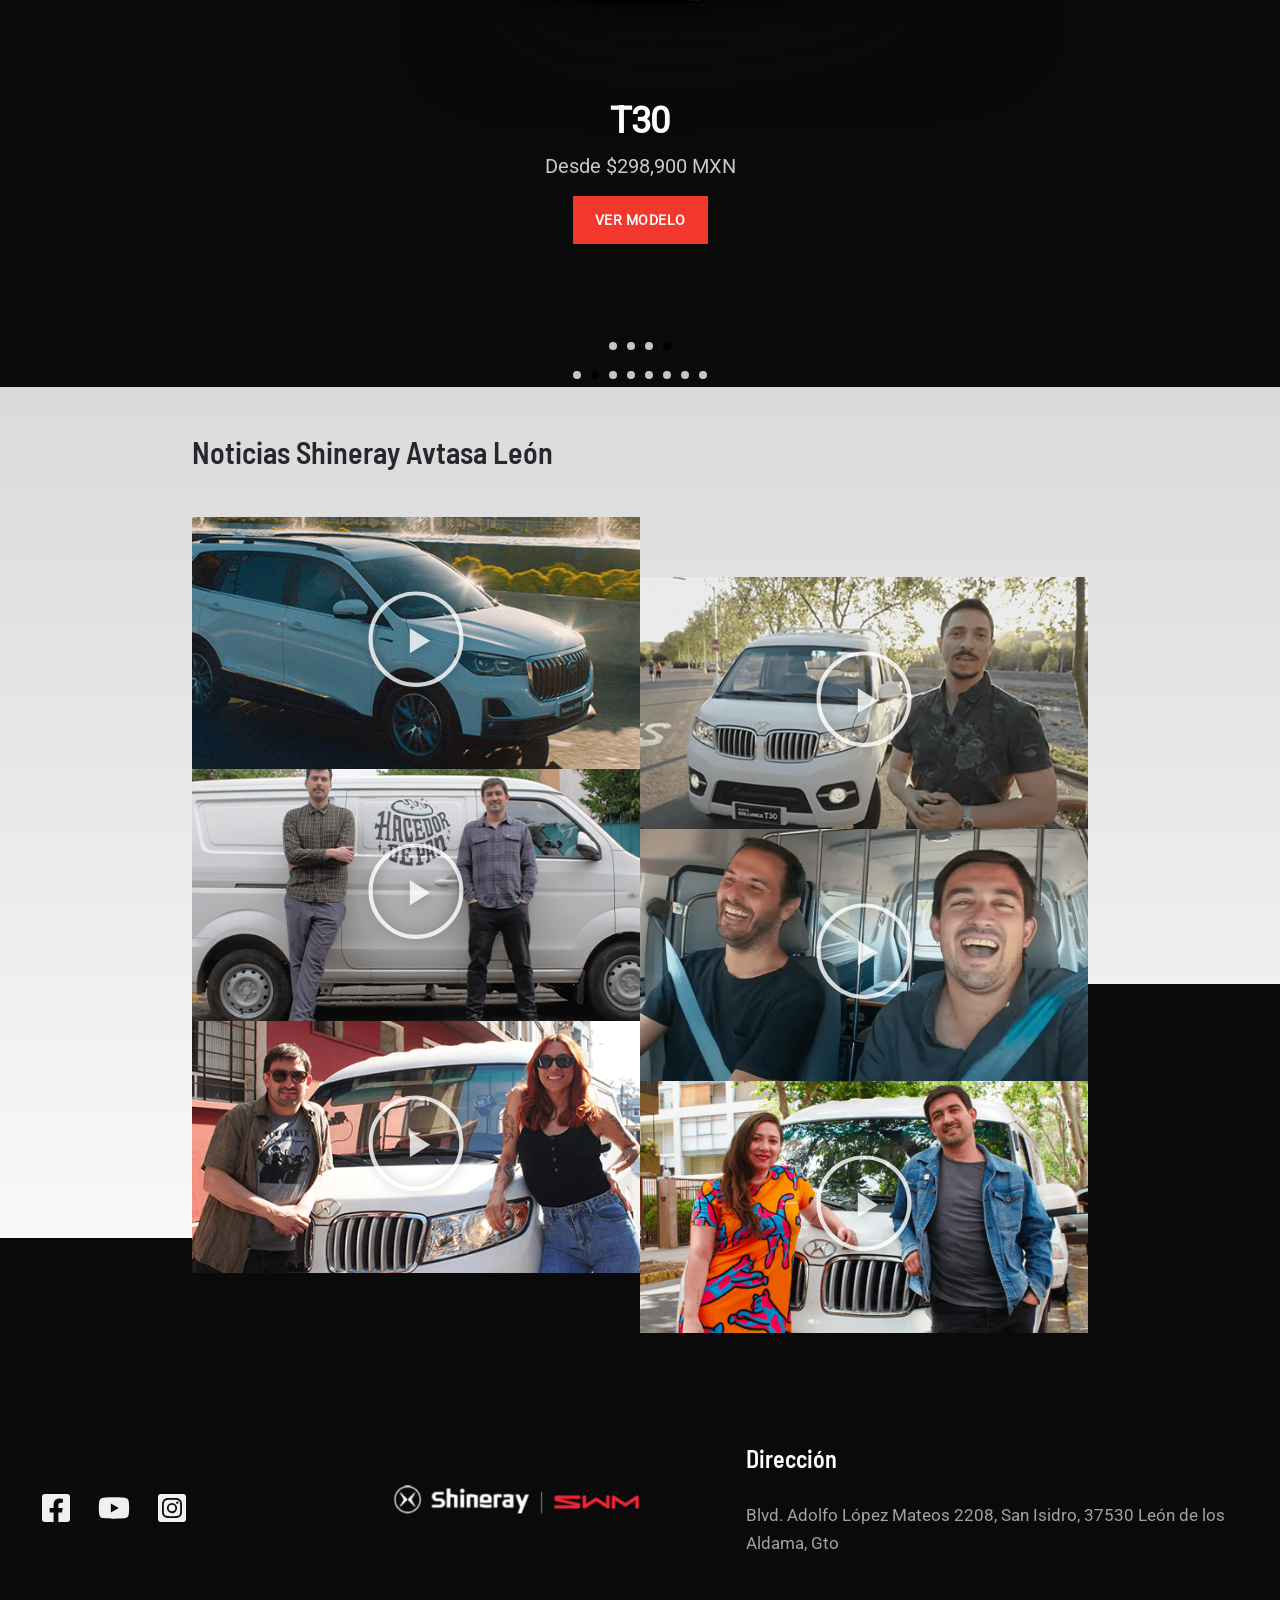
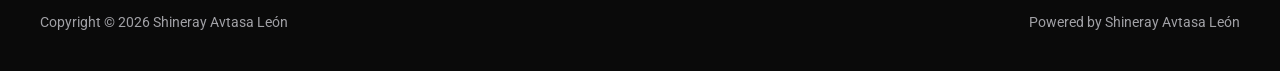
==== commit e2b2db0b: "front: rojo Shineray unificado e imagenes principales sin fondo Color de marca: - Reemplaza 5 varian" ====
--- a/index.html
+++ b/index.html
@@ -14,7 +14,7 @@
 </script>
 <link rel="stylesheet" id="astra-theme-css-css" href="wp-content/themes/astra/assets/css/minified/main.min.css" media="all">
 <style id="astra-theme-css-inline-css">
-:root{--ast-post-nav-space:0;--ast-container-default-xlg-padding:6.67em;--ast-container-default-lg-padding:5.67em;--ast-container-default-slg-padding:4.34em;--ast-container-default-md-padding:3.34em;--ast-container-default-sm-padding:6.67em;--ast-container-default-xs-padding:2.4em;--ast-container-default-xxs-padding:1.4em;--ast-code-block-background:#EEEEEE;--ast-comment-inputs-background:#FAFAFA;--ast-normal-container-width:1200px;--ast-narrow-container-width:750px;--ast-blog-title-font-weight:normal;--ast-blog-meta-weight:inherit;--ast-global-color-primary:var(--ast-global-color-5);--ast-global-color-secondary:var(--ast-global-color-4);--ast-global-color-alternate-background:var(--ast-global-color-7);--ast-global-color-subtle-background:var(--ast-global-color-6);--ast-bg-style-guide:var( --ast-global-color-secondary,var(--ast-global-color-5) );--ast-shadow-style-guide:0px 0px 4px 0 #00000057;--ast-global-dark-bg-style:#fff;--ast-global-dark-lfs:#fbfbfb;--ast-widget-bg-color:#fafafa;--ast-wc-container-head-bg-color:#fbfbfb;--ast-title-layout-bg:#eeeeee;--ast-search-border-color:#e7e7e7;--ast-lifter-hover-bg:#e6e6e6;--ast-gallery-block-color:#000;--srfm-color-input-label:var(--ast-global-color-2);}html{font-size:106.25%;}a,.page-title{color:var(--ast-global-color-2);}a:hover,a:focus{color:var(--ast-global-color-1);}body,button,input,select,textarea,.ast-button,.ast-custom-button{font-family:'Roboto',sans-serif;font-weight:400;font-size:17px;font-size:1rem;line-height:var(--ast-body-line-height,1.65em);}blockquote{color:var(--ast-global-color-3);}p,.entry-content p{margin-bottom:1em;}h1,h2,h3,h4,h5,h6,.entry-content :where(h1,h2,h3,h4,h5,h6),.site-title,.site-title a{font-family:'Barlow Semi Condensed',sans-serif;font-weight:600;line-height:1em;}.site-title{font-size:35px;font-size:2.0588235294118rem;display:none;}header .custom-logo-link img{max-width:200px;width:200px;}.astra-logo-svg{width:200px;}.site-header .site-description{font-size:15px;font-size:0.88235294117647rem;display:none;}.entry-title{font-size:26px;font-size:1.5294117647059rem;}.archive .ast-article-post .ast-article-inner,.blog .ast-article-post .ast-article-inner,.archive .ast-article-post .ast-article-inner:hover,.blog .ast-article-post .ast-article-inner:hover{overflow:hidden;}h1,.entry-content :where(h1){font-size:48px;font-size:2.8235294117647rem;font-family:'Barlow Semi Condensed',sans-serif;line-height:1em;}h2,.entry-content :where(h2){font-size:38px;font-size:2.2352941176471rem;font-family:'Barlow Semi Condensed',sans-serif;line-height:1em;}h3,.entry-content :where(h3){font-size:30px;font-size:1.7647058823529rem;font-family:'Barlow Semi Condensed',sans-serif;line-height:1em;}h4,.entry-content :where(h4){font-size:24px;font-size:1.4117647058824rem;line-height:1.2em;font-family:'Barlow Semi Condensed',sans-serif;}h5,.entry-content :where(h5){font-size:20px;font-size:1.1764705882353rem;line-height:1.2em;font-family:'Barlow Semi Condensed',sans-serif;}h6,.entry-content :where(h6){font-size:17px;font-size:1rem;line-height:1.25em;font-family:'Barlow Semi Condensed',sans-serif;}::selection{background-color:var(--ast-global-color-0);color:#ffffff;}body,h1,h2,h3,h4,h5,h6,.entry-title a,.entry-content :where(h1,h2,h3,h4,h5,h6){color:var(--ast-global-color-3);}.tagcloud a:hover,.tagcloud a:focus,.tagcloud a.current-item{color:#ffffff;border-color:var(--ast-global-color-2);background-color:var(--ast-global-color-2);}input:focus,input[type="text"]:focus,input[type="email"]:focus,input[type="url"]:focus,input[type="password"]:focus,input[type="reset"]:focus,input[type="search"]:focus,textarea:focus{border-color:var(--ast-global-color-2);}input[type="radio"]:checked,input[type=reset],input[type="checkbox"]:checked,input[type="checkbox"]:hover:checked,input[type="checkbox"]:focus:checked,input[type=range]::-webkit-slider-thumb{border-color:var(--ast-global-color-2);background-color:var(--ast-global-color-2);box-shadow:none;}.site-footer a:hover + .post-count,.site-footer a:focus + .post-count{background:var(--ast-global-color-2);border-color:var(--ast-global-color-2);}.single .nav-links .nav-previous,.single .nav-links .nav-next{color:var(--ast-global-color-2);}.entry-meta,.entry-meta *{line-height:1.45;color:var(--ast-global-color-2);}.entry-meta a:not(.ast-button):hover,.entry-meta a:not(.ast-button):hover *,.entry-meta a:not(.ast-button):focus,.entry-meta a:not(.ast-button):focus *,.page-links > .page-link,.page-links .page-link:hover,.post-navigation a:hover{color:var(--ast-global-color-1);}#cat option,.secondary .calendar_wrap thead a,.secondary .calendar_wrap thead a:visited{color:var(--ast-global-color-2);}.secondary .calendar_wrap #today,.ast-progress-val span{background:var(--ast-global-color-2);}.secondary a:hover + .post-count,.secondary a:focus + .post-count{background:var(--ast-global-color-2);border-color:var(--ast-global-color-2);}.calendar_wrap #today > a{color:#ffffff;}.page-links .page-link,.single .post-navigation a{color:var(--ast-global-color-2);}.ast-search-menu-icon .search-form button.search-submit{padding:0 4px;}.ast-search-menu-icon form.search-form{padding-right:0;}.ast-header-search .ast-search-menu-icon.ast-dropdown-active .search-form,.ast-header-search .ast-search-menu-icon.ast-dropdown-active .search-field:focus{transition:all 0.2s;}.search-form input.search-field:focus{outline:none;}.ast-mobile-header-content .ast-builder-layout-element:not(.ast-builder-menu):not(.ast-header-divider-element),.ast-mobile-popup-content .ast-builder-layout-element:not(.ast-builder-menu):not(.ast-header-divider-element){padding:15px 20px;}.wp-block-latest-posts > li > a{color:var(--ast-global-color-2);}.widget-title,.widget .wp-block-heading{font-size:24px;font-size:1.4117647058824rem;color:var(--ast-global-color-3);}.ast-search-menu-icon.slide-search a:focus-visible:focus-visible,.astra-search-icon:focus-visible,#close:focus-visible,a:focus-visible,.ast-menu-toggle:focus-visible,.site .skip-link:focus-visible,.wp-block-loginout input:focus-visible,.wp-block-search.wp-block-search__button-inside .wp-block-search__inside-wrapper,.ast-header-navigation-arrow:focus-visible,.ast-orders-table__row .ast-orders-table__cell:focus-visible,a#ast-apply-coupon:focus-visible,#ast-apply-coupon:focus-visible,#close:focus-visible,.button.search-submit:focus-visible,#search_submit:focus,.normal-search:focus-visible,.ast-header-account-wrap:focus-visible,.astra-cart-drawer-close:focus,.ast-single-variation:focus,.ast-button:focus,.ast-builder-button-wrap:has(.ast-custom-button-link:focus),.ast-builder-button-wrap .ast-custom-button-link:focus{outline-style:dotted;outline-color:inherit;outline-width:thin;}input:focus,input[type="text"]:focus,input[type="email"]:focus,input[type="url"]:focus,input[type="password"]:focus,input[type="reset"]:focus,input[type="search"]:focus,input[type="number"]:focus,textarea:focus,.wp-block-search__input:focus,[data-section="section-header-mobile-trigger"] .ast-button-wrap .ast-mobile-menu-trigger-minimal:focus,.ast-mobile-popup-drawer.active .menu-toggle-close:focus,#ast-scroll-top:focus,#coupon_code:focus,#ast-coupon-code:focus{border-style:dotted;border-color:inherit;border-width:thin;}input{outline:none;}.ast-logo-title-inline .site-logo-img{padding-right:1em;}.site-logo-img img{ transition:all 0.2s linear;}body .ast-oembed-container *{position:absolute;top:0;width:100%;height:100%;left:0;}body .wp-block-embed-pocket-casts .ast-oembed-container *{position:unset;}.ast-single-post-featured-section + article {margin-top: 2em;}.site-content .ast-single-post-featured-section img {width: 100%;overflow: hidden;object-fit: cover;}.site > .ast-single-related-posts-container {margin-top: 0;}@media (min-width: 922px) {.ast-desktop .ast-container--narrow {max-width: var(--ast-narrow-container-width);margin: 0 auto;}}.ast-page-builder-template .hentry {margin: 0;}.ast-page-builder-template .site-content > .ast-container {max-width: 100%;padding: 0;}.ast-page-builder-template .site .site-content #primary {padding: 0;margin: 0;}.ast-page-builder-template .no-results {text-align: center;margin: 4em auto;}.ast-page-builder-template .ast-pagination {padding: 2em;}.ast-page-builder-template .entry-header.ast-no-title.ast-no-thumbnail {margin-top: 0;}.ast-page-builder-template .entry-header.ast-header-without-markup {margin-top: 0;margin-bottom: 0;}.ast-page-builder-template .entry-header.ast-no-title.ast-no-meta {margin-bottom: 0;}.ast-page-builder-template.single .post-navigation {padding-bottom: 2em;}.ast-page-builder-template.single-post .site-content > .ast-container {max-width: 100%;}.ast-page-builder-template .entry-header {margin-top: 4em;margin-left: auto;margin-right: auto;padding-left: 20px;padding-right: 20px;}.single.ast-page-builder-template .entry-header {padding-left: 20px;padding-right: 20px;}.ast-page-builder-template .ast-archive-description {margin: 4em auto 0;padding-left: 20px;padding-right: 20px;}.ast-page-builder-template.ast-no-sidebar .entry-content .alignwide {margin-left: 0;margin-right: 0;}@media (max-width:921.9px){#ast-desktop-header{display:none;}}@media (min-width:922px){#ast-mobile-header{display:none;}}.wp-block-buttons.aligncenter{justify-content:center;}@media (max-width:921px){.ast-theme-transparent-header #primary,.ast-theme-transparent-header #secondary{padding:0;}}@media (max-width:921px){.ast-plain-container.ast-no-sidebar #primary{padding:0;}}.ast-plain-container.ast-no-sidebar #primary{margin-top:0;margin-bottom:0;}.wp-block-button.is-style-outline .wp-block-button__link{border-color:#962f2c;border-top-width:2px;border-right-width:2px;border-bottom-width:2px;border-left-width:2px;}div.wp-block-button.is-style-outline > .wp-block-button__link:not(.has-text-color),div.wp-block-button.wp-block-button__link.is-style-outline:not(.has-text-color){color:#962f2c;}.wp-block-button.is-style-outline .wp-block-button__link:hover,.wp-block-buttons .wp-block-button.is-style-outline .wp-block-button__link:focus,.wp-block-buttons .wp-block-button.is-style-outline > .wp-block-button__link:not(.has-text-color):hover,.wp-block-buttons .wp-block-button.wp-block-button__link.is-style-outline:not(.has-text-color):hover{color:#fffcfc;background-color:rgba(150,51,53,0.71);border-color:#962f38;}.post-page-numbers.current .page-link,.ast-pagination .page-numbers.current{color:#ffffff;border-color:var(--ast-global-color-0);background-color:var(--ast-global-color-0);}.wp-block-buttons .wp-block-button.is-style-outline .wp-block-button__link.wp-element-button,.ast-outline-button,.wp-block-uagb-buttons-child .uagb-buttons-repeater.ast-outline-button{border-color:var(--ast-global-color-0);border-top-width:2px;border-right-width:2px;border-bottom-width:2px;border-left-width:2px;font-family:inherit;font-weight:700;font-size:13px;font-size:0.76470588235294rem;line-height:1em;border-top-left-radius:0px;border-top-right-radius:0px;border-bottom-right-radius:0px;border-bottom-left-radius:0px;}.wp-block-buttons .wp-block-button.is-style-outline > .wp-block-button__link:not(.has-text-color),.wp-block-buttons .wp-block-button.wp-block-button__link.is-style-outline:not(.has-text-color),.ast-outline-button{color:#962f2c;}.wp-block-button.is-style-outline .wp-block-button__link:hover,.wp-block-buttons .wp-block-button.is-style-outline .wp-block-button__link:focus,.wp-block-buttons .wp-block-button.is-style-outline > .wp-block-button__link:not(.has-text-color):hover,.wp-block-buttons .wp-block-button.wp-block-button__link.is-style-outline:not(.has-text-color):hover,.ast-outline-button:hover,.ast-outline-button:focus,.wp-block-uagb-buttons-child .uagb-buttons-repeater.ast-outline-button:hover,.wp-block-uagb-buttons-child .uagb-buttons-repeater.ast-outline-button:focus{color:#fffcfc;background-color:var(--ast-global-color-0);border-color:var(--ast-global-color-0);}.wp-block-button .wp-block-button__link.wp-element-button.is-style-outline:not(.has-background),.wp-block-button.is-style-outline>.wp-block-button__link.wp-element-button:not(.has-background),.ast-outline-button{background-color:rgba(242,57,44,0);}.entry-content[data-ast-blocks-layout] > figure{margin-bottom:1em;}@media (max-width:921px){.ast-left-sidebar #content > .ast-container{display:flex;flex-direction:column-reverse;width:100%;}.ast-separate-container .ast-article-post,.ast-separate-container .ast-article-single{padding:1.5em 2.14em;}.ast-author-box img.avatar{margin:20px 0 0 0;}}@media (min-width:922px){.ast-separate-container.ast-right-sidebar #primary,.ast-separate-container.ast-left-sidebar #primary{border:0;}.search-no-results.ast-separate-container #primary{margin-bottom:4em;}}.elementor-widget-button .elementor-button{border-style:solid;text-decoration:none;border-top-width:2px;border-right-width:2px;border-left-width:2px;border-bottom-width:2px;}body .elementor-button.elementor-size-sm,body .elementor-button.elementor-size-xs,body .elementor-button.elementor-size-md,body .elementor-button.elementor-size-lg,body .elementor-button.elementor-size-xl,body .elementor-button{border-top-left-radius:0px;border-top-right-radius:0px;border-bottom-right-radius:0px;border-bottom-left-radius:0px;padding-top:14px;padding-right:22px;padding-bottom:14px;padding-left:22px;}@media (max-width:921px){.elementor-widget-button .elementor-button.elementor-size-sm,.elementor-widget-button .elementor-button.elementor-size-xs,.elementor-widget-button .elementor-button.elementor-size-md,.elementor-widget-button .elementor-button.elementor-size-lg,.elementor-widget-button .elementor-button.elementor-size-xl,.elementor-widget-button .elementor-button{padding-top:14px;padding-right:20px;padding-bottom:14px;padding-left:20px;}}@media (max-width:544px){.elementor-widget-button .elementor-button.elementor-size-sm,.elementor-widget-button .elementor-button.elementor-size-xs,.elementor-widget-button .elementor-button.elementor-size-md,.elementor-widget-button .elementor-button.elementor-size-lg,.elementor-widget-button .elementor-button.elementor-size-xl,.elementor-widget-button .elementor-button{padding-top:12px;padding-right:20px;padding-bottom:12px;padding-left:20px;}}.elementor-widget-button .elementor-button{border-color:#962f2c;background-color:rgba(242,57,44,0);}.elementor-widget-button .elementor-button:hover,.elementor-widget-button .elementor-button:focus{color:#fffcfc;background-color:rgba(150,51,53,0.71);border-color:#962f38;}.wp-block-button .wp-block-button__link ,.elementor-widget-button .elementor-button,.elementor-widget-button .elementor-button:visited{color:#963335;}.elementor-widget-button .elementor-button{font-weight:700;font-size:13px;font-size:0.76470588235294rem;line-height:1em;text-transform:uppercase;letter-spacing:2px;}body .elementor-button.elementor-size-sm,body .elementor-button.elementor-size-xs,body .elementor-button.elementor-size-md,body .elementor-button.elementor-size-lg,body .elementor-button.elementor-size-xl,body .elementor-button{font-size:13px;font-size:0.76470588235294rem;}.wp-block-button .wp-block-button__link:hover,.wp-block-button .wp-block-button__link:focus{color:#fffcfc;background-color:rgba(150,51,53,0.71);border-color:#962f38;}.elementor-widget-heading h1.elementor-heading-title{line-height:1em;}.elementor-widget-heading h2.elementor-heading-title{line-height:1em;}.elementor-widget-heading h3.elementor-heading-title{line-height:1em;}.elementor-widget-heading h4.elementor-heading-title{line-height:1.2em;}.elementor-widget-heading h5.elementor-heading-title{line-height:1.2em;}.elementor-widget-heading h6.elementor-heading-title{line-height:1.25em;}.wp-block-button .wp-block-button__link,.wp-block-search .wp-block-search__button,body .wp-block-file .wp-block-file__button{border-style:solid;border-top-width:2px;border-right-width:2px;border-left-width:2px;border-bottom-width:2px;border-color:#962f2c;background-color:rgba(242,57,44,0);color:#963335;font-family:inherit;font-weight:700;line-height:1em;text-transform:uppercase;letter-spacing:2px;font-size:13px;font-size:0.76470588235294rem;border-top-left-radius:0px;border-top-right-radius:0px;border-bottom-right-radius:0px;border-bottom-left-radius:0px;padding-top:14px;padding-right:22px;padding-bottom:14px;padding-left:22px;}@media (max-width:921px){.wp-block-button .wp-block-button__link,.wp-block-search .wp-block-search__button,body .wp-block-file .wp-block-file__button{padding-top:14px;padding-right:20px;padding-bottom:14px;padding-left:20px;}}@media (max-width:544px){.wp-block-button .wp-block-button__link,.wp-block-search .wp-block-search__button,body .wp-block-file .wp-block-file__button{padding-top:12px;padding-right:20px;padding-bottom:12px;padding-left:20px;}}.menu-toggle,button,.ast-button,.ast-custom-button,.button,input#submit,input[type="button"],input[type="submit"],input[type="reset"],form[CLASS*="wp-block-search__"].wp-block-search .wp-block-search__inside-wrapper .wp-block-search__button,body .wp-block-file .wp-block-file__button{border-style:solid;border-top-width:2px;border-right-width:2px;border-left-width:2px;border-bottom-width:2px;color:#963335;border-color:#962f2c;background-color:rgba(242,57,44,0);padding-top:14px;padding-right:22px;padding-bottom:14px;padding-left:22px;font-family:inherit;font-weight:700;font-size:13px;font-size:0.76470588235294rem;line-height:1em;text-transform:uppercase;letter-spacing:2px;border-top-left-radius:0px;border-top-right-radius:0px;border-bottom-right-radius:0px;border-bottom-left-radius:0px;}button:focus,.menu-toggle:hover,button:hover,.ast-button:hover,.ast-custom-button:hover .button:hover,.ast-custom-button:hover ,input[type=reset]:hover,input[type=reset]:focus,input#submit:hover,input#submit:focus,input[type="button"]:hover,input[type="button"]:focus,input[type="submit"]:hover,input[type="submit"]:focus,form[CLASS*="wp-block-search__"].wp-block-search .wp-block-search__inside-wrapper .wp-block-search__button:hover,form[CLASS*="wp-block-search__"].wp-block-search .wp-block-search__inside-wrapper .wp-block-search__button:focus,body .wp-block-file .wp-block-file__button:hover,body .wp-block-file .wp-block-file__button:focus{color:#fffcfc;background-color:rgba(150,51,53,0.71);border-color:#962f38;}@media (max-width:921px){.menu-toggle,button,.ast-button,.ast-custom-button,.button,input#submit,input[type="button"],input[type="submit"],input[type="reset"],form[CLASS*="wp-block-search__"].wp-block-search .wp-block-search__inside-wrapper .wp-block-search__button,body .wp-block-file .wp-block-file__button{padding-top:14px;padding-right:20px;padding-bottom:14px;padding-left:20px;}}@media (max-width:544px){.menu-toggle,button,.ast-button,.ast-custom-button,.button,input#submit,input[type="button"],input[type="submit"],input[type="reset"],form[CLASS*="wp-block-search__"].wp-block-search .wp-block-search__inside-wrapper .wp-block-search__button,body .wp-block-file .wp-block-file__button{padding-top:12px;padding-right:20px;padding-bottom:12px;padding-left:20px;}}@media (max-width:921px){.ast-mobile-header-stack .main-header-bar .ast-search-menu-icon{display:inline-block;}.ast-header-break-point.ast-header-custom-item-outside .ast-mobile-header-stack .main-header-bar .ast-search-icon{margin:0;}.ast-comment-avatar-wrap img{max-width:2.5em;}.ast-comment-meta{padding:0 1.8888em 1.3333em;}.ast-separate-container .ast-comment-list li.depth-1{padding:1.5em 2.14em;}.ast-separate-container .comment-respond{padding:2em 2.14em;}}@media (min-width:544px){.ast-container{max-width:100%;}}@media (max-width:544px){.ast-separate-container .ast-article-post,.ast-separate-container .ast-article-single,.ast-separate-container .comments-title,.ast-separate-container .ast-archive-description{padding:1.5em 1em;}.ast-separate-container #content .ast-container{padding-left:0.54em;padding-right:0.54em;}.ast-separate-container .ast-comment-list .bypostauthor{padding:.5em;}.ast-search-menu-icon.ast-dropdown-active .search-field{width:170px;}} #ast-mobile-header .ast-site-header-cart-li a{pointer-events:none;}body,.ast-separate-container{background-color:var(--ast-global-color-4);background-image:none;}@media (max-width:921px){.widget-title{font-size:24px;font-size:1.4117647058824rem;}body,button,input,select,textarea,.ast-button,.ast-custom-button{font-size:17px;font-size:1rem;}#secondary,#secondary button,#secondary input,#secondary select,#secondary textarea{font-size:17px;font-size:1rem;}.site-title{display:none;}.site-header .site-description{display:none;}h1,.entry-content :where(h1){font-size:40px;}h2,.entry-content :where(h2){font-size:32px;}h3,.entry-content :where(h3){font-size:26px;}h4,.entry-content :where(h4){font-size:20px;font-size:1.1764705882353rem;}h5,.entry-content :where(h5){font-size:17px;font-size:1rem;}h6,.entry-content :where(h6){font-size:15px;font-size:0.88235294117647rem;}.astra-logo-svg{width:144px;}header .custom-logo-link img,.ast-header-break-point .site-logo-img .custom-mobile-logo-link img{max-width:144px;width:144px;}}@media (max-width:544px){.widget-title{font-size:24px;font-size:1.4117647058824rem;}body,button,input,select,textarea,.ast-button,.ast-custom-button{font-size:17px;font-size:1rem;}#secondary,#secondary button,#secondary input,#secondary select,#secondary textarea{font-size:17px;font-size:1rem;}.site-title{display:none;}.site-header .site-description{display:none;}h1,.entry-content :where(h1){font-size:32px;}h2,.entry-content :where(h2){font-size:25px;}h3,.entry-content :where(h3){font-size:22px;}h4,.entry-content :where(h4){font-size:18px;font-size:1.0588235294118rem;}h5,.entry-content :where(h5){font-size:15px;font-size:0.88235294117647rem;}h6,.entry-content :where(h6){font-size:13px;font-size:0.76470588235294rem;}header .custom-logo-link img,.ast-header-break-point .site-branding img,.ast-header-break-point .custom-logo-link img{max-width:162px;width:162px;}.astra-logo-svg{width:162px;}.ast-header-break-point .site-logo-img .custom-mobile-logo-link img{max-width:162px;}}@media (max-width:544px){html{font-size:106.25%;}}@media (min-width:922px){.ast-container{max-width:1240px;}}@media (min-width:922px){.site-content .ast-container{display:flex;}}@media (max-width:921px){.site-content .ast-container{flex-direction:column;}}@media (min-width:922px){.main-header-menu .sub-menu .menu-item.ast-left-align-sub-menu:hover > .sub-menu,.main-header-menu .sub-menu .menu-item.ast-left-align-sub-menu.focus > .sub-menu{margin-left:-0px;}}.site .comments-area{padding-bottom:3em;}.footer-widget-area[data-section^="section-fb-html-"] .ast-builder-html-element{text-align:center;}.wp-block-file {display: flex;align-items: center;flex-wrap: wrap;justify-content: space-between;}.wp-block-pullquote {border: none;}.wp-block-pullquote blockquote::before {content: "\201D";font-family: "Helvetica",sans-serif;display: flex;transform: rotate( 180deg );font-size: 6rem;font-style: normal;line-height: 1;font-weight: bold;align-items: center;justify-content: center;}.has-text-align-right > blockquote::before {justify-content: flex-start;}.has-text-align-left > blockquote::before {justify-content: flex-end;}figure.wp-block-pullquote.is-style-solid-color blockquote {max-width: 100%;text-align: inherit;}:root {--wp--custom--ast-default-block-top-padding: 3em;--wp--custom--ast-default-block-right-padding: 3em;--wp--custom--ast-default-block-bottom-padding: 3em;--wp--custom--ast-default-block-left-padding: 3em;--wp--custom--ast-container-width: 1200px;--wp--custom--ast-content-width-size: 1200px;--wp--custom--ast-wide-width-size: calc(1200px + var(--wp--custom--ast-default-block-left-padding) + var(--wp--custom--ast-default-block-right-padding));}.ast-narrow-container {--wp--custom--ast-content-width-size: 750px;--wp--custom--ast-wide-width-size: 750px;}@media(max-width: 921px) {:root {--wp--custom--ast-default-block-top-padding: 3em;--wp--custom--ast-default-block-right-padding: 2em;--wp--custom--ast-default-block-bottom-padding: 3em;--wp--custom--ast-default-block-left-padding: 2em;}}@media(max-width: 544px) {:root {--wp--custom--ast-default-block-top-padding: 3em;--wp--custom--ast-default-block-right-padding: 1.5em;--wp--custom--ast-default-block-bottom-padding: 3em;--wp--custom--ast-default-block-left-padding: 1.5em;}}.entry-content > .wp-block-group,.entry-content > .wp-block-cover,.entry-content > .wp-block-columns {padding-top: var(--wp--custom--ast-default-block-top-padding);padding-right: var(--wp--custom--ast-default-block-right-padding);padding-bottom: var(--wp--custom--ast-default-block-bottom-padding);padding-left: var(--wp--custom--ast-default-block-left-padding);}.ast-plain-container.ast-no-sidebar .entry-content > .alignfull,.ast-page-builder-template .ast-no-sidebar .entry-content > .alignfull {margin-left: calc( -50vw + 50%);margin-right: calc( -50vw + 50%);max-width: 100vw;width: 100vw;}.ast-plain-container.ast-no-sidebar .entry-content .alignfull .alignfull,.ast-page-builder-template.ast-no-sidebar .entry-content .alignfull .alignfull,.ast-plain-container.ast-no-sidebar .entry-content .alignfull .alignwide,.ast-page-builder-template.ast-no-sidebar .entry-content .alignfull .alignwide,.ast-plain-container.ast-no-sidebar .entry-content .alignwide .alignfull,.ast-page-builder-template.ast-no-sidebar .entry-content .alignwide .alignfull,.ast-plain-container.ast-no-sidebar .entry-content .alignwide .alignwide,.ast-page-builder-template.ast-no-sidebar .entry-content .alignwide .alignwide,.ast-plain-container.ast-no-sidebar .entry-content .wp-block-column .alignfull,.ast-page-builder-template.ast-no-sidebar .entry-content .wp-block-column .alignfull,.ast-plain-container.ast-no-sidebar .entry-content .wp-block-column .alignwide,.ast-page-builder-template.ast-no-sidebar .entry-content .wp-block-column .alignwide {margin-left: auto;margin-right: auto;width: 100%;}[data-ast-blocks-layout] .wp-block-separator:not(.is-style-dots) {height: 0;}[data-ast-blocks-layout] .wp-block-separator {margin: 20px auto;}[data-ast-blocks-layout] .wp-block-separator:not(.is-style-wide):not(.is-style-dots) {max-width: 100px;}[data-ast-blocks-layout] .wp-block-separator.has-background {padding: 0;}.entry-content[data-ast-blocks-layout] > * {max-width: var(--wp--custom--ast-content-width-size);margin-left: auto;margin-right: auto;}.entry-content[data-ast-blocks-layout] > .alignwide {max-width: var(--wp--custom--ast-wide-width-size);}.entry-content[data-ast-blocks-layout] .alignfull {max-width: none;}.entry-content .wp-block-columns {margin-bottom: 0;}blockquote {margin: 1.5em;border-color: rgba(0,0,0,0.05);}.wp-block-quote:not(.has-text-align-right):not(.has-text-align-center) {border-left: 5px solid rgba(0,0,0,0.05);}.has-text-align-right > blockquote,blockquote.has-text-align-right {border-right: 5px solid rgba(0,0,0,0.05);}.has-text-align-left > blockquote,blockquote.has-text-align-left {border-left: 5px solid rgba(0,0,0,0.05);}.wp-block-site-tagline,.wp-block-latest-posts .read-more {margin-top: 15px;}.wp-block-loginout p label {display: block;}.wp-block-loginout p:not(.login-remember):not(.login-submit) input {width: 100%;}.wp-block-loginout input:focus {border-color: transparent;}.wp-block-loginout input:focus {outline: thin dotted;}.entry-content .wp-block-media-text .wp-block-media-text__content {padding: 0 0 0 8%;}.entry-content .wp-block-media-text.has-media-on-the-right .wp-block-media-text__content {padding: 0 8% 0 0;}.entry-content .wp-block-media-text.has-background .wp-block-media-text__content {padding: 8%;}.entry-content .wp-block-cover:not([class*="background-color"]):not(.has-text-color.has-link-color) .wp-block-cover__inner-container,.entry-content .wp-block-cover:not([class*="background-color"]) .wp-block-cover-image-text,.entry-content .wp-block-cover:not([class*="background-color"]) .wp-block-cover-text,.entry-content .wp-block-cover-image:not([class*="background-color"]) .wp-block-cover__inner-container,.entry-content .wp-block-cover-image:not([class*="background-color"]) .wp-block-cover-image-text,.entry-content .wp-block-cover-image:not([class*="background-color"]) .wp-block-cover-text {color: var(--ast-global-color-primary,var(--ast-global-color-5));}.wp-block-loginout .login-remember input {width: 1.1rem;height: 1.1rem;margin: 0 5px 4px 0;vertical-align: middle;}.wp-block-latest-posts > li > *:first-child,.wp-block-latest-posts:not(.is-grid) > li:first-child {margin-top: 0;}.entry-content > .wp-block-buttons,.entry-content > .wp-block-uagb-buttons {margin-bottom: 1.5em;}.wp-block-search__inside-wrapper .wp-block-search__input {padding: 0 10px;color: var(--ast-global-color-3);background: var(--ast-global-color-primary,var(--ast-global-color-5));border-color: var(--ast-border-color);}.wp-block-latest-posts .read-more {margin-bottom: 1.5em;}.wp-block-search__no-button .wp-block-search__inside-wrapper .wp-block-search__input {padding-top: 5px;padding-bottom: 5px;}.wp-block-latest-posts .wp-block-latest-posts__post-date,.wp-block-latest-posts .wp-block-latest-posts__post-author {font-size: 1rem;}.wp-block-latest-posts > li > *,.wp-block-latest-posts:not(.is-grid) > li {margin-top: 12px;margin-bottom: 12px;}.ast-page-builder-template .entry-content[data-ast-blocks-layout] > .alignwide:where(:not(.uagb-is-root-container):not(.spectra-is-root-container)) > * {max-width: var(--wp--custom--ast-wide-width-size);}.ast-page-builder-template .entry-content[data-ast-blocks-layout] > .inherit-container-width > *,.ast-page-builder-template .entry-content[data-ast-blocks-layout] > *:not(.wp-block-group):where(:not(.uagb-is-root-container):not(.spectra-is-root-container)) > *,.entry-content[data-ast-blocks-layout] > .wp-block-cover .wp-block-cover__inner-container {max-width: var(--wp--custom--ast-content-width-size) ;margin-left: auto;margin-right: auto;}.ast-page-builder-template .entry-content[data-ast-blocks-layout] > *,.ast-page-builder-template .entry-content[data-ast-blocks-layout] > .alignfull:where(:not(.wp-block-group):not(.uagb-is-root-container):not(.spectra-is-root-container)) > * {max-width: none;}.entry-content[data-ast-blocks-layout] .wp-block-cover:not(.alignleft):not(.alignright) {width: auto;}@media(max-width: 1200px) {.ast-separate-container .entry-content > .alignfull,.ast-separate-container .entry-content[data-ast-blocks-layout] > .alignwide,.ast-plain-container .entry-content[data-ast-blocks-layout] > .alignwide,.ast-plain-container .entry-content .alignfull {margin-left: calc(-1 * min(var(--ast-container-default-xlg-padding),20px)) ;margin-right: calc(-1 * min(var(--ast-container-default-xlg-padding),20px));}}@media(min-width: 1201px) {.ast-separate-container .entry-content > .alignfull {margin-left: calc(-1 * var(--ast-container-default-xlg-padding) );margin-right: calc(-1 * var(--ast-container-default-xlg-padding) );}.ast-separate-container .entry-content[data-ast-blocks-layout] > .alignwide,.ast-plain-container .entry-content[data-ast-blocks-layout] > .alignwide {margin-left: calc(-1 * var(--wp--custom--ast-default-block-left-padding) );margin-right: calc(-1 * var(--wp--custom--ast-default-block-right-padding) );}}@media(min-width: 921px) {.ast-separate-container .entry-content .wp-block-group.alignwide:not(.inherit-container-width) > :where(:not(.alignleft):not(.alignright)),.ast-plain-container .entry-content .wp-block-group.alignwide:not(.inherit-container-width) > :where(:not(.alignleft):not(.alignright)) {max-width: calc( var(--wp--custom--ast-content-width-size) + 80px );}.ast-plain-container.ast-right-sidebar .entry-content[data-ast-blocks-layout] .alignfull,.ast-plain-container.ast-left-sidebar .entry-content[data-ast-blocks-layout] .alignfull {margin-left: -60px;margin-right: -60px;}}@media(min-width: 544px) {.entry-content > .alignleft {margin-right: 20px;}.entry-content > .alignright {margin-left: 20px;}}@media (max-width:544px){.wp-block-columns .wp-block-column:not(:last-child){margin-bottom:20px;}.wp-block-latest-posts{margin:0;}}@media( max-width: 600px ) {.entry-content .wp-block-media-text .wp-block-media-text__content,.entry-content .wp-block-media-text.has-media-on-the-right .wp-block-media-text__content {padding: 8% 0 0;}.entry-content .wp-block-media-text.has-background .wp-block-media-text__content {padding: 8%;}}.ast-page-builder-template .entry-header {padding-left: 0;}.ast-narrow-container .site-content .wp-block-uagb-image--align-full .wp-block-uagb-image__figure {max-width: 100%;margin-left: auto;margin-right: auto;}:root .has-ast-global-color-0-color{color:var(--ast-global-color-0);}:root .has-ast-global-color-0-background-color{background-color:var(--ast-global-color-0);}:root .wp-block-button .has-ast-global-color-0-color{color:var(--ast-global-color-0);}:root .wp-block-button .has-ast-global-color-0-background-color{background-color:var(--ast-global-color-0);}:root .has-ast-global-color-1-color{color:var(--ast-global-color-1);}:root .has-ast-global-color-1-background-color{background-color:var(--ast-global-color-1);}:root .wp-block-button .has-ast-global-color-1-color{color:var(--ast-global-color-1);}:root .wp-block-button .has-ast-global-color-1-background-color{background-color:var(--ast-global-color-1);}:root .has-ast-global-color-2-color{color:var(--ast-global-color-2);}:root .has-ast-global-color-2-background-color{background-color:var(--ast-global-color-2);}:root .wp-block-button .has-ast-global-color-2-color{color:var(--ast-global-color-2);}:root .wp-block-button .has-ast-global-color-2-background-color{background-color:var(--ast-global-color-2);}:root .has-ast-global-color-3-color{color:var(--ast-global-color-3);}:root .has-ast-global-color-3-background-color{background-color:var(--ast-global-color-3);}:root .wp-block-button .has-ast-global-color-3-color{color:var(--ast-global-color-3);}:root .wp-block-button .has-ast-global-color-3-background-color{background-color:var(--ast-global-color-3);}:root .has-ast-global-color-4-color{color:var(--ast-global-color-4);}:root .has-ast-global-color-4-background-color{background-color:var(--ast-global-color-4);}:root .wp-block-button .has-ast-global-color-4-color{color:var(--ast-global-color-4);}:root .wp-block-button .has-ast-global-color-4-background-color{background-color:var(--ast-global-color-4);}:root .has-ast-global-color-5-color{color:var(--ast-global-color-5);}:root .has-ast-global-color-5-background-color{background-color:var(--ast-global-color-5);}:root .wp-block-button .has-ast-global-color-5-color{color:var(--ast-global-color-5);}:root .wp-block-button .has-ast-global-color-5-background-color{background-color:var(--ast-global-color-5);}:root .has-ast-global-color-6-color{color:var(--ast-global-color-6);}:root .has-ast-global-color-6-background-color{background-color:var(--ast-global-color-6);}:root .wp-block-button .has-ast-global-color-6-color{color:var(--ast-global-color-6);}:root .wp-block-button .has-ast-global-color-6-background-color{background-color:var(--ast-global-color-6);}:root .has-ast-global-color-7-color{color:var(--ast-global-color-7);}:root .has-ast-global-color-7-background-color{background-color:var(--ast-global-color-7);}:root .wp-block-button .has-ast-global-color-7-color{color:var(--ast-global-color-7);}:root .wp-block-button .has-ast-global-color-7-background-color{background-color:var(--ast-global-color-7);}:root .has-ast-global-color-8-color{color:var(--ast-global-color-8);}:root .has-ast-global-color-8-background-color{background-color:var(--ast-global-color-8);}:root .wp-block-button .has-ast-global-color-8-color{color:var(--ast-global-color-8);}:root .wp-block-button .has-ast-global-color-8-background-color{background-color:var(--ast-global-color-8);}:root{--ast-global-color-0:#f2382c;--ast-global-color-1:#dc2618;--ast-global-color-2:#25272d;--ast-global-color-3:#565a61;--ast-global-color-4:#f7f7f8;--ast-global-color-5:#ffffff;--ast-global-color-6:#f7f7f8;--ast-global-color-7:#25272d;--ast-global-color-8:#bfd1ff;}:root {--ast-border-color : #dddddd;}.ast-single-entry-banner {-js-display: flex;display: flex;flex-direction: column;justify-content: center;text-align: center;position: relative;background: var(--ast-title-layout-bg);}.ast-single-entry-banner[data-banner-layout="layout-1"] {max-width: 1200px;background: inherit;padding: 20px 0;}.ast-single-entry-banner[data-banner-width-type="custom"] {margin: 0 auto;width: 100%;}.ast-single-entry-banner + .site-content .entry-header {margin-bottom: 0;}.site .ast-author-avatar {--ast-author-avatar-size: ;}a.ast-underline-text {text-decoration: underline;}.ast-container > .ast-terms-link {position: relative;display: block;}a.ast-button.ast-badge-tax {padding: 4px 8px;border-radius: 3px;font-size: inherit;}header.entry-header{text-align:left;}header.entry-header > *:not(:last-child){margin-bottom:10px;}@media (max-width:921px){header.entry-header{text-align:left;}}@media (max-width:544px){header.entry-header{text-align:left;}}.ast-archive-entry-banner {-js-display: flex;display: flex;flex-direction: column;justify-content: center;text-align: center;position: relative;background: var(--ast-title-layout-bg);}.ast-archive-entry-banner[data-banner-width-type="custom"] {margin: 0 auto;width: 100%;}.ast-archive-entry-banner[data-banner-layout="layout-1"] {background: inherit;padding: 20px 0;text-align: left;}body.archive .ast-archive-description{max-width:1200px;width:100%;text-align:left;padding-top:3em;padding-right:3em;padding-bottom:3em;padding-left:3em;}body.archive .ast-archive-description .ast-archive-title,body.archive .ast-archive-description .ast-archive-title *{font-size:40px;font-size:2.3529411764706rem;}body.archive .ast-archive-description > *:not(:last-child){margin-bottom:10px;}@media (max-width:921px){body.archive .ast-archive-description{text-align:left;}}@media (max-width:544px){body.archive .ast-archive-description{text-align:left;}}.ast-breadcrumbs .trail-browse,.ast-breadcrumbs .trail-items,.ast-breadcrumbs .trail-items li{display:inline-block;margin:0;padding:0;border:none;background:inherit;text-indent:0;text-decoration:none;}.ast-breadcrumbs .trail-browse{font-size:inherit;font-style:inherit;font-weight:inherit;color:inherit;}.ast-breadcrumbs .trail-items{list-style:none;}.trail-items li::after{padding:0 0.3em;content:"\00bb";}.trail-items li:last-of-type::after{display:none;}h1,h2,h3,h4,h5,h6,.entry-content :where(h1,h2,h3,h4,h5,h6){color:var(--ast-global-color-2);}@media (max-width:921px){.ast-builder-grid-row-container.ast-builder-grid-row-tablet-3-firstrow .ast-builder-grid-row > *:first-child,.ast-builder-grid-row-container.ast-builder-grid-row-tablet-3-lastrow .ast-builder-grid-row > *:last-child{grid-column:1 / -1;}}@media (max-width:544px){.ast-builder-grid-row-container.ast-builder-grid-row-mobile-3-firstrow .ast-builder-grid-row > *:first-child,.ast-builder-grid-row-container.ast-builder-grid-row-mobile-3-lastrow .ast-builder-grid-row > *:last-child{grid-column:1 / -1;}}.ast-builder-layout-element[data-section="title_tagline"]{display:flex;}@media (max-width:921px){.ast-header-break-point .ast-builder-layout-element[data-section="title_tagline"]{display:flex;}}@media (max-width:544px){.ast-header-break-point .ast-builder-layout-element[data-section="title_tagline"]{display:flex;}}.ast-builder-menu-1{font-family:inherit;font-weight:500;text-transform:uppercase;}.ast-builder-menu-1 .menu-item > .menu-link{font-size:15px;font-size:0.88235294117647rem;color:var(--ast-global-color-5);padding-left:24px;padding-right:24px;}.ast-builder-menu-1 .menu-item > .ast-menu-toggle{color:var(--ast-global-color-5);}.ast-builder-menu-1 .menu-item:hover > .menu-link,.ast-builder-menu-1 .inline-on-mobile .menu-item:hover > .ast-menu-toggle{color:var(--ast-global-color-4);background:var(--ast-global-color-3);}.ast-builder-menu-1 .menu-item:hover > .ast-menu-toggle{color:var(--ast-global-color-4);}.ast-builder-menu-1 .menu-item.current-menu-item > .menu-link,.ast-builder-menu-1 .inline-on-mobile .menu-item.current-menu-item > .ast-menu-toggle,.ast-builder-menu-1 .current-menu-ancestor > .menu-link{color:var(--ast-global-color-1);background:var(--ast-global-color-2);}.ast-builder-menu-1 .menu-item.current-menu-item > .ast-menu-toggle{color:var(--ast-global-color-1);}.ast-builder-menu-1 .sub-menu,.ast-builder-menu-1 .inline-on-mobile .sub-menu{border-top-width:2px;border-bottom-width:0px;border-right-width:0px;border-left-width:0px;border-color:var(--ast-global-color-0);border-style:solid;}.ast-builder-menu-1 .sub-menu .sub-menu{top:-2px;}.ast-builder-menu-1 .main-header-menu > .menu-item > .sub-menu,.ast-builder-menu-1 .main-header-menu > .menu-item > .astra-full-megamenu-wrapper{margin-top:116px;}.ast-desktop .ast-builder-menu-1 .main-header-menu > .menu-item > .sub-menu:before,.ast-desktop .ast-builder-menu-1 .main-header-menu > .menu-item > .astra-full-megamenu-wrapper:before{height:calc( 116px + 2px + 5px );}.ast-builder-menu-1 .menu-item.menu-item-has-children > .ast-menu-toggle{right:calc( 24px - 0.907em );}.ast-desktop .ast-builder-menu-1 .menu-item .sub-menu .menu-link{border-style:none;}@media (max-width:921px){.ast-header-break-point .ast-builder-menu-1 .menu-item.menu-item-has-children > .ast-menu-toggle{top:0;}.ast-builder-menu-1 .inline-on-mobile .menu-item.menu-item-has-children > .ast-menu-toggle{right:-15px;}.ast-builder-menu-1 .menu-item-has-children > .menu-link:after{content:unset;}.ast-builder-menu-1 .main-header-menu > .menu-item > .sub-menu,.ast-builder-menu-1 .main-header-menu > .menu-item > .astra-full-megamenu-wrapper{margin-top:0;}}@media (max-width:544px){.ast-header-break-point .ast-builder-menu-1 .menu-item.menu-item-has-children > .ast-menu-toggle{top:0;}.ast-builder-menu-1 .main-header-menu > .menu-item > .sub-menu,.ast-builder-menu-1 .main-header-menu > .menu-item > .astra-full-megamenu-wrapper{margin-top:0;}}.ast-builder-menu-1{display:flex;}@media (max-width:921px){.ast-header-break-point .ast-builder-menu-1{display:flex;}}@media (max-width:544px){.ast-header-break-point .ast-builder-menu-1{display:flex;}}.ast-builder-html-element img.alignnone{display:inline-block;}.ast-builder-html-element p:first-child{margin-top:0;}.ast-builder-html-element p:last-child{margin-bottom:0;}.ast-header-break-point .main-header-bar .ast-builder-html-element{line-height:1.85714285714286;}.ast-header-html-1 .ast-builder-html-element{font-size:15px;font-size:0.88235294117647rem;}.ast-header-html-1{font-size:15px;font-size:0.88235294117647rem;}.ast-header-html-1{display:flex;}@media (max-width:921px){.ast-header-break-point .ast-header-html-1{display:flex;}}@media (max-width:544px){.ast-header-break-point .ast-header-html-1{display:flex;}}.site-below-footer-wrap{padding-top:20px;padding-bottom:20px;}.site-below-footer-wrap[data-section="section-below-footer-builder"]{background-color:var(--ast-global-color-3);background-image:none;min-height:80px;}.site-below-footer-wrap[data-section="section-below-footer-builder"] .ast-builder-grid-row{max-width:1200px;min-height:80px;margin-left:auto;margin-right:auto;}.site-below-footer-wrap[data-section="section-below-footer-builder"] .ast-builder-grid-row,.site-below-footer-wrap[data-section="section-below-footer-builder"] .site-footer-section{align-items:center;}.site-below-footer-wrap[data-section="section-below-footer-builder"].ast-footer-row-inline .site-footer-section{display:flex;margin-bottom:0;}.ast-builder-grid-row-2-equal .ast-builder-grid-row{grid-template-columns:repeat( 2,1fr );}@media (max-width:921px){.site-below-footer-wrap[data-section="section-below-footer-builder"].ast-footer-row-tablet-inline .site-footer-section{display:flex;margin-bottom:0;}.site-below-footer-wrap[data-section="section-below-footer-builder"].ast-footer-row-tablet-stack .site-footer-section{display:block;margin-bottom:10px;}.ast-builder-grid-row-container.ast-builder-grid-row-tablet-2-equal .ast-builder-grid-row{grid-template-columns:repeat( 2,1fr );}}@media (max-width:544px){.site-below-footer-wrap[data-section="section-below-footer-builder"].ast-footer-row-mobile-inline .site-footer-section{display:flex;margin-bottom:0;}.site-below-footer-wrap[data-section="section-below-footer-builder"].ast-footer-row-mobile-stack .site-footer-section{display:block;margin-bottom:10px;}.ast-builder-grid-row-container.ast-builder-grid-row-mobile-full .ast-builder-grid-row{grid-template-columns:1fr;}}.site-below-footer-wrap[data-section="section-below-footer-builder"]{padding-top:8px;padding-bottom:8px;padding-left:8px;padding-right:8px;}@media (max-width:921px){.site-below-footer-wrap[data-section="section-below-footer-builder"]{padding-top:40px;padding-bottom:40px;padding-left:40px;padding-right:40px;}}.site-below-footer-wrap[data-section="section-below-footer-builder"]{display:grid;}@media (max-width:921px){.ast-header-break-point .site-below-footer-wrap[data-section="section-below-footer-builder"]{display:grid;}}@media (max-width:544px){.ast-header-break-point .site-below-footer-wrap[data-section="section-below-footer-builder"]{display:grid;}}.ast-builder-html-element img.alignnone{display:inline-block;}.ast-builder-html-element p:first-child{margin-top:0;}.ast-builder-html-element p:last-child{margin-bottom:0;}.ast-header-break-point .main-header-bar .ast-builder-html-element{line-height:1.85714285714286;}.footer-widget-area[data-section="section-fb-html-1"] .ast-builder-html-element{color:var(--ast-global-color-4);font-size:16px;font-size:0.94117647058824rem;}.footer-widget-area[data-section="section-fb-html-1"]{font-size:16px;font-size:0.94117647058824rem;}.footer-widget-area[data-section="section-fb-html-1"]{display:block;}@media (max-width:921px){.ast-header-break-point .footer-widget-area[data-section="section-fb-html-1"]{display:block;}}@media (max-width:544px){.ast-header-break-point .footer-widget-area[data-section="section-fb-html-1"]{display:block;}}.footer-widget-area[data-section="section-fb-html-2"] .ast-builder-html-element{color:var(--ast-global-color-4);font-size:14px;font-size:0.82352941176471rem;}.footer-widget-area[data-section="section-fb-html-2"]{font-size:14px;font-size:0.82352941176471rem;}.footer-widget-area[data-section="section-fb-html-2"]{display:block;}@media (max-width:921px){.ast-header-break-point .footer-widget-area[data-section="section-fb-html-2"]{display:block;}}@media (max-width:544px){.ast-header-break-point .footer-widget-area[data-section="section-fb-html-2"]{display:block;}}.footer-widget-area[data-section="section-fb-html-1"] .ast-builder-html-element{text-align:center;}@media (max-width:921px){.footer-widget-area[data-section="section-fb-html-1"] .ast-builder-html-element{text-align:left;}}@media (max-width:544px){.footer-widget-area[data-section="section-fb-html-1"] .ast-builder-html-element{text-align:center;}}.footer-widget-area[data-section="section-fb-html-2"] .ast-builder-html-element{text-align:right;}@media (max-width:921px){.footer-widget-area[data-section="section-fb-html-2"] .ast-builder-html-element{text-align:right;}}@media (max-width:544px){.footer-widget-area[data-section="section-fb-html-2"] .ast-builder-html-element{text-align:center;}}.ast-footer-copyright{text-align:left;}.ast-footer-copyright.site-footer-focus-item {color:var(--ast-global-color-4);}@media (max-width:921px){.ast-footer-copyright{text-align:left;}}@media (max-width:544px){.ast-footer-copyright{text-align:center;}}.ast-footer-copyright.site-footer-focus-item {font-size:14px;font-size:0.82352941176471rem;}.ast-footer-copyright.ast-builder-layout-element{display:flex;}@media (max-width:921px){.ast-header-break-point .ast-footer-copyright.ast-builder-layout-element{display:flex;}}@media (max-width:544px){.ast-header-break-point .ast-footer-copyright.ast-builder-layout-element{display:flex;}}.ast-social-stack-desktop .ast-builder-social-element,.ast-social-stack-tablet .ast-builder-social-element,.ast-social-stack-mobile .ast-builder-social-element {margin-top: 6px;margin-bottom: 6px;}.social-show-label-true .ast-builder-social-element {width: auto;padding: 0 0.4em;}[data-section^="section-fb-social-icons-"] .footer-social-inner-wrap {text-align: center;}.ast-footer-social-wrap {width: 100%;}.ast-footer-social-wrap .ast-builder-social-element:first-child {margin-left: 0;}.ast-footer-social-wrap .ast-builder-social-element:last-child {margin-right: 0;}.ast-header-social-wrap .ast-builder-social-element:first-child {margin-left: 0;}.ast-header-social-wrap .ast-builder-social-element:last-child {margin-right: 0;}.ast-builder-social-element {line-height: 1;color: var(--ast-global-color-2);background: transparent;vertical-align: middle;transition: all 0.01s;margin-left: 6px;margin-right: 6px;justify-content: center;align-items: center;}.ast-builder-social-element .social-item-label {padding-left: 6px;}.ast-footer-social-1-wrap .ast-builder-social-element,.ast-footer-social-1-wrap .social-show-label-true .ast-builder-social-element{margin-left:13px;margin-right:13px;padding:0px;}.ast-footer-social-1-wrap .ast-builder-social-element svg{width:32px;height:32px;}.ast-footer-social-1-wrap .ast-social-icon-image-wrap{margin:0px;}.ast-footer-social-1-wrap .ast-social-color-type-custom svg{fill:#f0f0f0;}.ast-footer-social-1-wrap .ast-social-color-type-custom .ast-builder-social-element:hover{color:#c0c0c0;}.ast-footer-social-1-wrap .ast-social-color-type-custom .ast-builder-social-element:hover svg{fill:#c0c0c0;}.ast-footer-social-1-wrap .ast-social-color-type-custom .social-item-label{color:#f0f0f0;}.ast-footer-social-1-wrap .ast-builder-social-element:hover .social-item-label{color:#c0c0c0;}[data-section="section-fb-social-icons-1"] .footer-social-inner-wrap{text-align:left;}@media (max-width:921px){[data-section="section-fb-social-icons-1"] .footer-social-inner-wrap{text-align:left;}}@media (max-width:544px){[data-section="section-fb-social-icons-1"] .footer-social-inner-wrap{text-align:center;}}.ast-builder-layout-element[data-section="section-fb-social-icons-1"]{display:flex;}@media (max-width:921px){.ast-header-break-point .ast-builder-layout-element[data-section="section-fb-social-icons-1"]{display:flex;}}@media (max-width:544px){.ast-header-break-point .ast-builder-layout-element[data-section="section-fb-social-icons-1"]{display:flex;}}.site-footer{background-color:var(--ast-global-color-2);background-image:none;}.site-primary-footer-wrap{padding-top:45px;padding-bottom:45px;}.site-primary-footer-wrap[data-section="section-primary-footer-builder"]{background-color:var(--ast-global-color-3);background-image:none;min-height:30px;}.site-primary-footer-wrap[data-section="section-primary-footer-builder"] .ast-builder-grid-row{grid-column-gap:106px;max-width:1200px;min-height:30px;margin-left:auto;margin-right:auto;}.site-primary-footer-wrap[data-section="section-primary-footer-builder"] .ast-builder-grid-row,.site-primary-footer-wrap[data-section="section-primary-footer-builder"] .site-footer-section{align-items:center;}.site-primary-footer-wrap[data-section="section-primary-footer-builder"].ast-footer-row-inline .site-footer-section{display:flex;margin-bottom:0;}.ast-builder-grid-row-3-rheavy .ast-builder-grid-row{grid-template-columns:1fr 1fr 2fr;}@media (max-width:921px){.site-primary-footer-wrap[data-section="section-primary-footer-builder"].ast-footer-row-tablet-inline .site-footer-section{display:flex;margin-bottom:0;}.site-primary-footer-wrap[data-section="section-primary-footer-builder"].ast-footer-row-tablet-stack .site-footer-section{display:block;margin-bottom:10px;}.ast-builder-grid-row-container.ast-builder-grid-row-tablet-3-equal .ast-builder-grid-row{grid-template-columns:repeat( 3,1fr );}}@media (max-width:544px){.site-primary-footer-wrap[data-section="section-primary-footer-builder"].ast-footer-row-mobile-inline .site-footer-section{display:flex;margin-bottom:0;}.site-primary-footer-wrap[data-section="section-primary-footer-builder"].ast-footer-row-mobile-stack .site-footer-section{display:block;margin-bottom:10px;}.ast-builder-grid-row-container.ast-builder-grid-row-mobile-full .ast-builder-grid-row{grid-template-columns:1fr;}}.site-primary-footer-wrap[data-section="section-primary-footer-builder"]{padding-top:28px;padding-bottom:0px;padding-left:28px;padding-right:28px;}@media (max-width:921px){.site-primary-footer-wrap[data-section="section-primary-footer-builder"]{padding-top:60px;padding-bottom:30px;}}@media (max-width:544px){.site-primary-footer-wrap[data-section="section-primary-footer-builder"]{padding-top:64px;padding-bottom:48px;padding-left:24px;padding-right:24px;}}.site-primary-footer-wrap[data-section="section-primary-footer-builder"]{display:grid;}@media (max-width:921px){.ast-header-break-point .site-primary-footer-wrap[data-section="section-primary-footer-builder"]{display:grid;}}@media (max-width:544px){.ast-header-break-point .site-primary-footer-wrap[data-section="section-primary-footer-builder"]{display:grid;}}.footer-widget-area[data-section="sidebar-widgets-footer-widget-3"].footer-widget-area-inner{text-align:left;}@media (max-width:921px){.footer-widget-area[data-section="sidebar-widgets-footer-widget-3"].footer-widget-area-inner{text-align:left;}}@media (max-width:544px){.footer-widget-area[data-section="sidebar-widgets-footer-widget-3"].footer-widget-area-inner{text-align:center;}}.footer-widget-area[data-section="sidebar-widgets-footer-widget-3"].footer-widget-area-inner{color:var(--ast-global-color-4);}.footer-widget-area[data-section="sidebar-widgets-footer-widget-3"] .widget-title,.footer-widget-area[data-section="sidebar-widgets-footer-widget-3"] h1,.footer-widget-area[data-section="sidebar-widgets-footer-widget-3"] .widget-area h1,.footer-widget-area[data-section="sidebar-widgets-footer-widget-3"] h2,.footer-widget-area[data-section="sidebar-widgets-footer-widget-3"] .widget-area h2,.footer-widget-area[data-section="sidebar-widgets-footer-widget-3"] h3,.footer-widget-area[data-section="sidebar-widgets-footer-widget-3"] .widget-area h3,.footer-widget-area[data-section="sidebar-widgets-footer-widget-3"] h4,.footer-widget-area[data-section="sidebar-widgets-footer-widget-3"] .widget-area h4,.footer-widget-area[data-section="sidebar-widgets-footer-widget-3"] h5,.footer-widget-area[data-section="sidebar-widgets-footer-widget-3"] .widget-area h5,.footer-widget-area[data-section="sidebar-widgets-footer-widget-3"] h6,.footer-widget-area[data-section="sidebar-widgets-footer-widget-3"] .widget-area h6{color:var(--ast-global-color-5);}@media (max-width:921px){.footer-widget-area[data-section="sidebar-widgets-footer-widget-3"]{margin-top:30px;}}.footer-widget-area[data-section="sidebar-widgets-footer-widget-3"]{display:block;}@media (max-width:921px){.ast-header-break-point .footer-widget-area[data-section="sidebar-widgets-footer-widget-3"]{display:block;}}@media (max-width:544px){.ast-header-break-point .footer-widget-area[data-section="sidebar-widgets-footer-widget-3"]{display:block;}}.elementor-widget-heading .elementor-heading-title{margin:0;}.elementor-page .ast-menu-toggle{color:unset !important;background:unset !important;}.elementor-post.elementor-grid-item.hentry{margin-bottom:0;}.woocommerce div.product .elementor-element.elementor-products-grid .related.products ul.products li.product,.elementor-element .elementor-wc-products .woocommerce[class*='columns-'] ul.products li.product{width:auto;margin:0;float:none;}body .elementor hr{background-color:#ccc;margin:0;}.ast-left-sidebar .elementor-section.elementor-section-stretched,.ast-right-sidebar .elementor-section.elementor-section-stretched{max-width:100%;left:0 !important;}.elementor-posts-container [CLASS*="ast-width-"]{width:100%;}.elementor-template-full-width .ast-container{display:block;}.elementor-screen-only,.screen-reader-text,.screen-reader-text span,.ui-helper-hidden-accessible{top:0 !important;}@media (max-width:544px){.elementor-element .elementor-wc-products .woocommerce[class*="columns-"] ul.products li.product{width:auto;margin:0;}.elementor-element .woocommerce .woocommerce-result-count{float:none;}}.ast-header-break-point .main-header-bar{border-bottom-width:1px;}@media (min-width:922px){.main-header-bar{border-bottom-width:1px;}}.main-header-menu .menu-item, #astra-footer-menu .menu-item, .main-header-bar .ast-masthead-custom-menu-items{-js-display:flex;display:flex;-webkit-box-pack:center;-webkit-justify-content:center;-moz-box-pack:center;-ms-flex-pack:center;justify-content:center;-webkit-box-orient:vertical;-webkit-box-direction:normal;-webkit-flex-direction:column;-moz-box-orient:vertical;-moz-box-direction:normal;-ms-flex-direction:column;flex-direction:column;}.main-header-menu > .menu-item > .menu-link, #astra-footer-menu > .menu-item > .menu-link{height:100%;-webkit-box-align:center;-webkit-align-items:center;-moz-box-align:center;-ms-flex-align:center;align-items:center;-js-display:flex;display:flex;}.ast-header-break-point .main-navigation ul .menu-item .menu-link .icon-arrow:first-of-type svg{top:.2em;margin-top:0px;margin-left:0px;width:.65em;transform:translate(0, -2px) rotateZ(270deg);}.ast-mobile-popup-content .ast-submenu-expanded > .ast-menu-toggle{transform:rotateX(180deg);overflow-y:auto;}@media (min-width:922px){.ast-builder-menu .main-navigation > ul > li:last-child a{margin-right:0;}}.ast-separate-container .ast-article-inner{background-color:transparent;background-image:none;}.ast-separate-container .ast-article-post{background-color:var(--ast-global-color-5);background-image:none;}@media (max-width:921px){.ast-separate-container .ast-article-post{background-color:var(--ast-global-color-5);background-image:none;}}@media (max-width:544px){.ast-separate-container .ast-article-post{background-color:var(--ast-global-color-5);background-image:none;}}.ast-separate-container .ast-article-single:not(.ast-related-post), .ast-separate-container .error-404, .ast-separate-container .no-results, .single.ast-separate-container  .ast-author-meta, .ast-separate-container .related-posts-title-wrapper, .ast-separate-container .comments-count-wrapper, .ast-box-layout.ast-plain-container .site-content, .ast-padded-layout.ast-plain-container .site-content, .ast-separate-container .ast-archive-description, .ast-separate-container .comments-area .comment-respond, .ast-separate-container .comments-area .ast-comment-list li, .ast-separate-container .comments-area .comments-title{background-color:var(--ast-global-color-5);background-image:none;}@media (max-width:921px){.ast-separate-container .ast-article-single:not(.ast-related-post), .ast-separate-container .error-404, .ast-separate-container .no-results, .single.ast-separate-container  .ast-author-meta, .ast-separate-container .related-posts-title-wrapper, .ast-separate-container .comments-count-wrapper, .ast-box-layout.ast-plain-container .site-content, .ast-padded-layout.ast-plain-container .site-content, .ast-separate-container .ast-archive-description{background-color:var(--ast-global-color-5);background-image:none;}}@media (max-width:544px){.ast-separate-container .ast-article-single:not(.ast-related-post), .ast-separate-container .error-404, .ast-separate-container .no-results, .single.ast-separate-container  .ast-author-meta, .ast-separate-container .related-posts-title-wrapper, .ast-separate-container .comments-count-wrapper, .ast-box-layout.ast-plain-container .site-content, .ast-padded-layout.ast-plain-container .site-content, .ast-separate-container .ast-archive-description{background-color:var(--ast-global-color-5);background-image:none;}}.ast-separate-container.ast-two-container #secondary .widget{background-color:var(--ast-global-color-5);background-image:none;}@media (max-width:921px){.ast-separate-container.ast-two-container #secondary .widget{background-color:var(--ast-global-color-5);background-image:none;}}@media (max-width:544px){.ast-separate-container.ast-two-container #secondary .widget{background-color:var(--ast-global-color-5);background-image:none;}}.ast-mobile-header-content > *,.ast-desktop-header-content > * {padding: 10px 0;height: auto;}.ast-mobile-header-content > *:first-child,.ast-desktop-header-content > *:first-child {padding-top: 10px;}.ast-mobile-header-content > .ast-builder-menu,.ast-desktop-header-content > .ast-builder-menu {padding-top: 0;}.ast-mobile-header-content > *:last-child,.ast-desktop-header-content > *:last-child {padding-bottom: 0;}.ast-mobile-header-content .ast-search-menu-icon.ast-inline-search label,.ast-desktop-header-content .ast-search-menu-icon.ast-inline-search label {width: 100%;}.ast-desktop-header-content .main-header-bar-navigation .ast-submenu-expanded > .ast-menu-toggle::before {transform: rotateX(180deg);}#ast-desktop-header .ast-desktop-header-content,.ast-mobile-header-content .ast-search-icon,.ast-desktop-header-content .ast-search-icon,.ast-mobile-header-wrap .ast-mobile-header-content,.ast-main-header-nav-open.ast-popup-nav-open .ast-mobile-header-wrap .ast-mobile-header-content,.ast-main-header-nav-open.ast-popup-nav-open .ast-desktop-header-content {display: none;}.ast-main-header-nav-open.ast-header-break-point #ast-desktop-header .ast-desktop-header-content,.ast-main-header-nav-open.ast-header-break-point .ast-mobile-header-wrap .ast-mobile-header-content {display: block;}.ast-desktop .ast-desktop-header-content .astra-menu-animation-slide-up > .menu-item > .sub-menu,.ast-desktop .ast-desktop-header-content .astra-menu-animation-slide-up > .menu-item .menu-item > .sub-menu,.ast-desktop .ast-desktop-header-content .astra-menu-animation-slide-down > .menu-item > .sub-menu,.ast-desktop .ast-desktop-header-content .astra-menu-animation-slide-down > .menu-item .menu-item > .sub-menu,.ast-desktop .ast-desktop-header-content .astra-menu-animation-fade > .menu-item > .sub-menu,.ast-desktop .ast-desktop-header-content .astra-menu-animation-fade > .menu-item .menu-item > .sub-menu {opacity: 1;visibility: visible;}.ast-hfb-header.ast-default-menu-enable.ast-header-break-point .ast-mobile-header-wrap .ast-mobile-header-content .main-header-bar-navigation {width: unset;margin: unset;}.ast-mobile-header-content.content-align-flex-end .main-header-bar-navigation .menu-item-has-children > .ast-menu-toggle,.ast-desktop-header-content.content-align-flex-end .main-header-bar-navigation .menu-item-has-children > .ast-menu-toggle {left: calc( 20px - 0.907em);right: auto;}.ast-mobile-header-content .ast-search-menu-icon,.ast-mobile-header-content .ast-search-menu-icon.slide-search,.ast-desktop-header-content .ast-search-menu-icon,.ast-desktop-header-content .ast-search-menu-icon.slide-search {width: 100%;position: relative;display: block;right: auto;transform: none;}.ast-mobile-header-content .ast-search-menu-icon.slide-search .search-form,.ast-mobile-header-content .ast-search-menu-icon .search-form,.ast-desktop-header-content .ast-search-menu-icon.slide-search .search-form,.ast-desktop-header-content .ast-search-menu-icon .search-form {right: 0;visibility: visible;opacity: 1;position: relative;top: auto;transform: none;padding: 0;display: block;overflow: hidden;}.ast-mobile-header-content .ast-search-menu-icon.ast-inline-search .search-field,.ast-mobile-header-content .ast-search-menu-icon .search-field,.ast-desktop-header-content .ast-search-menu-icon.ast-inline-search .search-field,.ast-desktop-header-content .ast-search-menu-icon .search-field {width: 100%;padding-right: 5.5em;}.ast-mobile-header-content .ast-search-menu-icon .search-submit,.ast-desktop-header-content .ast-search-menu-icon .search-submit {display: block;position: absolute;height: 100%;top: 0;right: 0;padding: 0 1em;border-radius: 0;}.ast-hfb-header.ast-default-menu-enable.ast-header-break-point .ast-mobile-header-wrap .ast-mobile-header-content .main-header-bar-navigation ul .sub-menu .menu-link {padding-left: 30px;}.ast-hfb-header.ast-default-menu-enable.ast-header-break-point .ast-mobile-header-wrap .ast-mobile-header-content .main-header-bar-navigation .sub-menu .menu-item .menu-item .menu-link {padding-left: 40px;}.ast-mobile-popup-drawer.active .ast-mobile-popup-inner{background-color:;;}.ast-mobile-header-wrap .ast-mobile-header-content, .ast-desktop-header-content{background-color:;;}.ast-mobile-popup-content > *, .ast-mobile-header-content > *, .ast-desktop-popup-content > *, .ast-desktop-header-content > *{padding-top:8px;padding-bottom:8px;}.content-align-flex-start .ast-builder-layout-element{justify-content:flex-start;}.content-align-flex-start .main-header-menu{text-align:left;}.ast-mobile-popup-drawer.active .menu-toggle-close{color:#3a3a3a;}.ast-mobile-header-wrap .ast-primary-header-bar,.ast-primary-header-bar .site-primary-header-wrap{min-height:68px;}.ast-desktop:not(:has(.ast-header-sticked)) .ast-primary-header-bar .main-header-menu > .menu-item{line-height:68px;}#masthead .ast-container,.site-header-focus-item + .ast-breadcrumbs-wrapper{max-width:100%;padding-left:35px;padding-right:35px;}.ast-header-break-point #masthead .ast-mobile-header-wrap .ast-primary-header-bar,.ast-header-break-point #masthead .ast-mobile-header-wrap .ast-below-header-bar,.ast-header-break-point #masthead .ast-mobile-header-wrap .ast-above-header-bar{padding-left:20px;padding-right:20px;}.ast-header-break-point .ast-primary-header-bar{border-bottom-width:0px;border-bottom-color:#eaeaea;border-bottom-style:solid;}@media (min-width:922px){.ast-primary-header-bar{border-bottom-width:0px;border-bottom-color:#eaeaea;border-bottom-style:solid;}}.ast-primary-header-bar{background-color:#191919;background-image:none;}@media (max-width:921px){.ast-mobile-header-wrap .ast-primary-header-bar,.ast-primary-header-bar .site-primary-header-wrap{min-height:88px;}}@media (max-width:544px){.ast-mobile-header-wrap .ast-primary-header-bar ,.ast-primary-header-bar .site-primary-header-wrap{min-height:72px;}}.ast-primary-header-bar{display:block;}@media (max-width:921px){.ast-header-break-point .ast-primary-header-bar{display:grid;}}@media (max-width:544px){.ast-header-break-point .ast-primary-header-bar{display:grid;}}[data-section="section-header-mobile-trigger"] .ast-button-wrap .ast-mobile-menu-trigger-minimal{color:var(--ast-global-color-0);border:none;background:transparent;}[data-section="section-header-mobile-trigger"] .ast-button-wrap .mobile-menu-toggle-icon .ast-mobile-svg{width:20px;height:20px;fill:var(--ast-global-color-0);}[data-section="section-header-mobile-trigger"] .ast-button-wrap .mobile-menu-wrap .mobile-menu{color:var(--ast-global-color-0);}.ast-builder-menu-mobile .main-navigation .menu-item.menu-item-has-children > .ast-menu-toggle{top:0;}.ast-builder-menu-mobile .main-navigation .menu-item-has-children > .menu-link:after{content:unset;}.ast-hfb-header .ast-builder-menu-mobile .main-header-menu, .ast-hfb-header .ast-builder-menu-mobile .main-navigation .menu-item .menu-link, .ast-hfb-header .ast-builder-menu-mobile .main-navigation .menu-item .sub-menu .menu-link{border-style:none;}.ast-builder-menu-mobile .main-navigation .menu-item.menu-item-has-children > .ast-menu-toggle{top:0;}@media (max-width:921px){.ast-builder-menu-mobile .main-navigation .menu-item.menu-item-has-children > .ast-menu-toggle{top:0;}.ast-builder-menu-mobile .main-navigation .menu-item-has-children > .menu-link:after{content:unset;}}@media (max-width:544px){.ast-builder-menu-mobile .main-navigation .menu-item.menu-item-has-children > .ast-menu-toggle{top:0;}}.ast-builder-menu-mobile .main-navigation{display:block;}@media (max-width:921px){.ast-header-break-point .ast-builder-menu-mobile .main-navigation{display:block;}}@media (max-width:544px){.ast-header-break-point .ast-builder-menu-mobile .main-navigation{display:block;}}:root{--e-global-color-astglobalcolor0:#f2382c;--e-global-color-astglobalcolor1:#dc2618;--e-global-color-astglobalcolor2:#25272d;--e-global-color-astglobalcolor3:#565a61;--e-global-color-astglobalcolor4:#f7f7f8;--e-global-color-astglobalcolor5:#ffffff;--e-global-color-astglobalcolor6:#f7f7f8;--e-global-color-astglobalcolor7:#25272d;--e-global-color-astglobalcolor8:#bfd1ff;}
+:root{--ast-post-nav-space:0;--ast-container-default-xlg-padding:6.67em;--ast-container-default-lg-padding:5.67em;--ast-container-default-slg-padding:4.34em;--ast-container-default-md-padding:3.34em;--ast-container-default-sm-padding:6.67em;--ast-container-default-xs-padding:2.4em;--ast-container-default-xxs-padding:1.4em;--ast-code-block-background:#EEEEEE;--ast-comment-inputs-background:#FAFAFA;--ast-normal-container-width:1200px;--ast-narrow-container-width:750px;--ast-blog-title-font-weight:normal;--ast-blog-meta-weight:inherit;--ast-global-color-primary:var(--ast-global-color-5);--ast-global-color-secondary:var(--ast-global-color-4);--ast-global-color-alternate-background:var(--ast-global-color-7);--ast-global-color-subtle-background:var(--ast-global-color-6);--ast-bg-style-guide:var( --ast-global-color-secondary,var(--ast-global-color-5) );--ast-shadow-style-guide:0px 0px 4px 0 #00000057;--ast-global-dark-bg-style:#fff;--ast-global-dark-lfs:#fbfbfb;--ast-widget-bg-color:#fafafa;--ast-wc-container-head-bg-color:#fbfbfb;--ast-title-layout-bg:#eeeeee;--ast-search-border-color:#e7e7e7;--ast-lifter-hover-bg:#e6e6e6;--ast-gallery-block-color:#000;--srfm-color-input-label:var(--ast-global-color-2);}html{font-size:106.25%;}a,.page-title{color:var(--ast-global-color-2);}a:hover,a:focus{color:var(--ast-global-color-1);}body,button,input,select,textarea,.ast-button,.ast-custom-button{font-family:'Roboto',sans-serif;font-weight:400;font-size:17px;font-size:1rem;line-height:var(--ast-body-line-height,1.65em);}blockquote{color:var(--ast-global-color-3);}p,.entry-content p{margin-bottom:1em;}h1,h2,h3,h4,h5,h6,.entry-content :where(h1,h2,h3,h4,h5,h6),.site-title,.site-title a{font-family:'Barlow Semi Condensed',sans-serif;font-weight:600;line-height:1em;}.site-title{font-size:35px;font-size:2.0588235294118rem;display:none;}header .custom-logo-link img{max-width:200px;width:200px;}.astra-logo-svg{width:200px;}.site-header .site-description{font-size:15px;font-size:0.88235294117647rem;display:none;}.entry-title{font-size:26px;font-size:1.5294117647059rem;}.archive .ast-article-post .ast-article-inner,.blog .ast-article-post .ast-article-inner,.archive .ast-article-post .ast-article-inner:hover,.blog .ast-article-post .ast-article-inner:hover{overflow:hidden;}h1,.entry-content :where(h1){font-size:48px;font-size:2.8235294117647rem;font-family:'Barlow Semi Condensed',sans-serif;line-height:1em;}h2,.entry-content :where(h2){font-size:38px;font-size:2.2352941176471rem;font-family:'Barlow Semi Condensed',sans-serif;line-height:1em;}h3,.entry-content :where(h3){font-size:30px;font-size:1.7647058823529rem;font-family:'Barlow Semi Condensed',sans-serif;line-height:1em;}h4,.entry-content :where(h4){font-size:24px;font-size:1.4117647058824rem;line-height:1.2em;font-family:'Barlow Semi Condensed',sans-serif;}h5,.entry-content :where(h5){font-size:20px;font-size:1.1764705882353rem;line-height:1.2em;font-family:'Barlow Semi Condensed',sans-serif;}h6,.entry-content :where(h6){font-size:17px;font-size:1rem;line-height:1.25em;font-family:'Barlow Semi Condensed',sans-serif;}::selection{background-color:var(--ast-global-color-0);color:#ffffff;}body,h1,h2,h3,h4,h5,h6,.entry-title a,.entry-content :where(h1,h2,h3,h4,h5,h6){color:var(--ast-global-color-3);}.tagcloud a:hover,.tagcloud a:focus,.tagcloud a.current-item{color:#ffffff;border-color:var(--ast-global-color-2);background-color:var(--ast-global-color-2);}input:focus,input[type="text"]:focus,input[type="email"]:focus,input[type="url"]:focus,input[type="password"]:focus,input[type="reset"]:focus,input[type="search"]:focus,textarea:focus{border-color:var(--ast-global-color-2);}input[type="radio"]:checked,input[type=reset],input[type="checkbox"]:checked,input[type="checkbox"]:hover:checked,input[type="checkbox"]:focus:checked,input[type=range]::-webkit-slider-thumb{border-color:var(--ast-global-color-2);background-color:var(--ast-global-color-2);box-shadow:none;}.site-footer a:hover + .post-count,.site-footer a:focus + .post-count{background:var(--ast-global-color-2);border-color:var(--ast-global-color-2);}.single .nav-links .nav-previous,.single .nav-links .nav-next{color:var(--ast-global-color-2);}.entry-meta,.entry-meta *{line-height:1.45;color:var(--ast-global-color-2);}.entry-meta a:not(.ast-button):hover,.entry-meta a:not(.ast-button):hover *,.entry-meta a:not(.ast-button):focus,.entry-meta a:not(.ast-button):focus *,.page-links > .page-link,.page-links .page-link:hover,.post-navigation a:hover{color:var(--ast-global-color-1);}#cat option,.secondary .calendar_wrap thead a,.secondary .calendar_wrap thead a:visited{color:var(--ast-global-color-2);}.secondary .calendar_wrap #today,.ast-progress-val span{background:var(--ast-global-color-2);}.secondary a:hover + .post-count,.secondary a:focus + .post-count{background:var(--ast-global-color-2);border-color:var(--ast-global-color-2);}.calendar_wrap #today > a{color:#ffffff;}.page-links .page-link,.single .post-navigation a{color:var(--ast-global-color-2);}.ast-search-menu-icon .search-form button.search-submit{padding:0 4px;}.ast-search-menu-icon form.search-form{padding-right:0;}.ast-header-search .ast-search-menu-icon.ast-dropdown-active .search-form,.ast-header-search .ast-search-menu-icon.ast-dropdown-active .search-field:focus{transition:all 0.2s;}.search-form input.search-field:focus{outline:none;}.ast-mobile-header-content .ast-builder-layout-element:not(.ast-builder-menu):not(.ast-header-divider-element),.ast-mobile-popup-content .ast-builder-layout-element:not(.ast-builder-menu):not(.ast-header-divider-element){padding:15px 20px;}.wp-block-latest-posts > li > a{color:var(--ast-global-color-2);}.widget-title,.widget .wp-block-heading{font-size:24px;font-size:1.4117647058824rem;color:var(--ast-global-color-3);}.ast-search-menu-icon.slide-search a:focus-visible:focus-visible,.astra-search-icon:focus-visible,#close:focus-visible,a:focus-visible,.ast-menu-toggle:focus-visible,.site .skip-link:focus-visible,.wp-block-loginout input:focus-visible,.wp-block-search.wp-block-search__button-inside .wp-block-search__inside-wrapper,.ast-header-navigation-arrow:focus-visible,.ast-orders-table__row .ast-orders-table__cell:focus-visible,a#ast-apply-coupon:focus-visible,#ast-apply-coupon:focus-visible,#close:focus-visible,.button.search-submit:focus-visible,#search_submit:focus,.normal-search:focus-visible,.ast-header-account-wrap:focus-visible,.astra-cart-drawer-close:focus,.ast-single-variation:focus,.ast-button:focus,.ast-builder-button-wrap:has(.ast-custom-button-link:focus),.ast-builder-button-wrap .ast-custom-button-link:focus{outline-style:dotted;outline-color:inherit;outline-width:thin;}input:focus,input[type="text"]:focus,input[type="email"]:focus,input[type="url"]:focus,input[type="password"]:focus,input[type="reset"]:focus,input[type="search"]:focus,input[type="number"]:focus,textarea:focus,.wp-block-search__input:focus,[data-section="section-header-mobile-trigger"] .ast-button-wrap .ast-mobile-menu-trigger-minimal:focus,.ast-mobile-popup-drawer.active .menu-toggle-close:focus,#ast-scroll-top:focus,#coupon_code:focus,#ast-coupon-code:focus{border-style:dotted;border-color:inherit;border-width:thin;}input{outline:none;}.ast-logo-title-inline .site-logo-img{padding-right:1em;}.site-logo-img img{ transition:all 0.2s linear;}body .ast-oembed-container *{position:absolute;top:0;width:100%;height:100%;left:0;}body .wp-block-embed-pocket-casts .ast-oembed-container *{position:unset;}.ast-single-post-featured-section + article {margin-top: 2em;}.site-content .ast-single-post-featured-section img {width: 100%;overflow: hidden;object-fit: cover;}.site > .ast-single-related-posts-container {margin-top: 0;}@media (min-width: 922px) {.ast-desktop .ast-container--narrow {max-width: var(--ast-narrow-container-width);margin: 0 auto;}}.ast-page-builder-template .hentry {margin: 0;}.ast-page-builder-template .site-content > .ast-container {max-width: 100%;padding: 0;}.ast-page-builder-template .site .site-content #primary {padding: 0;margin: 0;}.ast-page-builder-template .no-results {text-align: center;margin: 4em auto;}.ast-page-builder-template .ast-pagination {padding: 2em;}.ast-page-builder-template .entry-header.ast-no-title.ast-no-thumbnail {margin-top: 0;}.ast-page-builder-template .entry-header.ast-header-without-markup {margin-top: 0;margin-bottom: 0;}.ast-page-builder-template .entry-header.ast-no-title.ast-no-meta {margin-bottom: 0;}.ast-page-builder-template.single .post-navigation {padding-bottom: 2em;}.ast-page-builder-template.single-post .site-content > .ast-container {max-width: 100%;}.ast-page-builder-template .entry-header {margin-top: 4em;margin-left: auto;margin-right: auto;padding-left: 20px;padding-right: 20px;}.single.ast-page-builder-template .entry-header {padding-left: 20px;padding-right: 20px;}.ast-page-builder-template .ast-archive-description {margin: 4em auto 0;padding-left: 20px;padding-right: 20px;}.ast-page-builder-template.ast-no-sidebar .entry-content .alignwide {margin-left: 0;margin-right: 0;}@media (max-width:921.9px){#ast-desktop-header{display:none;}}@media (min-width:922px){#ast-mobile-header{display:none;}}.wp-block-buttons.aligncenter{justify-content:center;}@media (max-width:921px){.ast-theme-transparent-header #primary,.ast-theme-transparent-header #secondary{padding:0;}}@media (max-width:921px){.ast-plain-container.ast-no-sidebar #primary{padding:0;}}.ast-plain-container.ast-no-sidebar #primary{margin-top:0;margin-bottom:0;}.wp-block-button.is-style-outline .wp-block-button__link{border-color:#f2382c;border-top-width:2px;border-right-width:2px;border-bottom-width:2px;border-left-width:2px;}div.wp-block-button.is-style-outline > .wp-block-button__link:not(.has-text-color),div.wp-block-button.wp-block-button__link.is-style-outline:not(.has-text-color){color:#f2382c;}.wp-block-button.is-style-outline .wp-block-button__link:hover,.wp-block-buttons .wp-block-button.is-style-outline .wp-block-button__link:focus,.wp-block-buttons .wp-block-button.is-style-outline > .wp-block-button__link:not(.has-text-color):hover,.wp-block-buttons .wp-block-button.wp-block-button__link.is-style-outline:not(.has-text-color):hover{color:#fffcfc;background-color:rgba(150,51,53,0.71);border-color:#f2382c;}.post-page-numbers.current .page-link,.ast-pagination .page-numbers.current{color:#ffffff;border-color:var(--ast-global-color-0);background-color:var(--ast-global-color-0);}.wp-block-buttons .wp-block-button.is-style-outline .wp-block-button__link.wp-element-button,.ast-outline-button,.wp-block-uagb-buttons-child .uagb-buttons-repeater.ast-outline-button{border-color:var(--ast-global-color-0);border-top-width:2px;border-right-width:2px;border-bottom-width:2px;border-left-width:2px;font-family:inherit;font-weight:700;font-size:13px;font-size:0.76470588235294rem;line-height:1em;border-top-left-radius:0px;border-top-right-radius:0px;border-bottom-right-radius:0px;border-bottom-left-radius:0px;}.wp-block-buttons .wp-block-button.is-style-outline > .wp-block-button__link:not(.has-text-color),.wp-block-buttons .wp-block-button.wp-block-button__link.is-style-outline:not(.has-text-color),.ast-outline-button{color:#f2382c;}.wp-block-button.is-style-outline .wp-block-button__link:hover,.wp-block-buttons .wp-block-button.is-style-outline .wp-block-button__link:focus,.wp-block-buttons .wp-block-button.is-style-outline > .wp-block-button__link:not(.has-text-color):hover,.wp-block-buttons .wp-block-button.wp-block-button__link.is-style-outline:not(.has-text-color):hover,.ast-outline-button:hover,.ast-outline-button:focus,.wp-block-uagb-buttons-child .uagb-buttons-repeater.ast-outline-button:hover,.wp-block-uagb-buttons-child .uagb-buttons-repeater.ast-outline-button:focus{color:#fffcfc;background-color:var(--ast-global-color-0);border-color:var(--ast-global-color-0);}.wp-block-button .wp-block-button__link.wp-element-button.is-style-outline:not(.has-background),.wp-block-button.is-style-outline>.wp-block-button__link.wp-element-button:not(.has-background),.ast-outline-button{background-color:rgba(242,57,44,0);}.entry-content[data-ast-blocks-layout] > figure{margin-bottom:1em;}@media (max-width:921px){.ast-left-sidebar #content > .ast-container{display:flex;flex-direction:column-reverse;width:100%;}.ast-separate-container .ast-article-post,.ast-separate-container .ast-article-single{padding:1.5em 2.14em;}.ast-author-box img.avatar{margin:20px 0 0 0;}}@media (min-width:922px){.ast-separate-container.ast-right-sidebar #primary,.ast-separate-container.ast-left-sidebar #primary{border:0;}.search-no-results.ast-separate-container #primary{margin-bottom:4em;}}.elementor-widget-button .elementor-button{border-style:solid;text-decoration:none;border-top-width:2px;border-right-width:2px;border-left-width:2px;border-bottom-width:2px;}body .elementor-button.elementor-size-sm,body .elementor-button.elementor-size-xs,body .elementor-button.elementor-size-md,body .elementor-button.elementor-size-lg,body .elementor-button.elementor-size-xl,body .elementor-button{border-top-left-radius:0px;border-top-right-radius:0px;border-bottom-right-radius:0px;border-bottom-left-radius:0px;padding-top:14px;padding-right:22px;padding-bottom:14px;padding-left:22px;}@media (max-width:921px){.elementor-widget-button .elementor-button.elementor-size-sm,.elementor-widget-button .elementor-button.elementor-size-xs,.elementor-widget-button .elementor-button.elementor-size-md,.elementor-widget-button .elementor-button.elementor-size-lg,.elementor-widget-button .elementor-button.elementor-size-xl,.elementor-widget-button .elementor-button{padding-top:14px;padding-right:20px;padding-bottom:14px;padding-left:20px;}}@media (max-width:544px){.elementor-widget-button .elementor-button.elementor-size-sm,.elementor-widget-button .elementor-button.elementor-size-xs,.elementor-widget-button .elementor-button.elementor-size-md,.elementor-widget-button .elementor-button.elementor-size-lg,.elementor-widget-button .elementor-button.elementor-size-xl,.elementor-widget-button .elementor-button{padding-top:12px;padding-right:20px;padding-bottom:12px;padding-left:20px;}}.elementor-widget-button .elementor-button{border-color:#f2382c;background-color:rgba(242,57,44,0);}.elementor-widget-button .elementor-button:hover,.elementor-widget-button .elementor-button:focus{color:#fffcfc;background-color:rgba(150,51,53,0.71);border-color:#f2382c;}.wp-block-button .wp-block-button__link ,.elementor-widget-button .elementor-button,.elementor-widget-button .elementor-button:visited{color:#f2382c;}.elementor-widget-button .elementor-button{font-weight:700;font-size:13px;font-size:0.76470588235294rem;line-height:1em;text-transform:uppercase;letter-spacing:2px;}body .elementor-button.elementor-size-sm,body .elementor-button.elementor-size-xs,body .elementor-button.elementor-size-md,body .elementor-button.elementor-size-lg,body .elementor-button.elementor-size-xl,body .elementor-button{font-size:13px;font-size:0.76470588235294rem;}.wp-block-button .wp-block-button__link:hover,.wp-block-button .wp-block-button__link:focus{color:#fffcfc;background-color:rgba(150,51,53,0.71);border-color:#f2382c;}.elementor-widget-heading h1.elementor-heading-title{line-height:1em;}.elementor-widget-heading h2.elementor-heading-title{line-height:1em;}.elementor-widget-heading h3.elementor-heading-title{line-height:1em;}.elementor-widget-heading h4.elementor-heading-title{line-height:1.2em;}.elementor-widget-heading h5.elementor-heading-title{line-height:1.2em;}.elementor-widget-heading h6.elementor-heading-title{line-height:1.25em;}.wp-block-button .wp-block-button__link,.wp-block-search .wp-block-search__button,body .wp-block-file .wp-block-file__button{border-style:solid;border-top-width:2px;border-right-width:2px;border-left-width:2px;border-bottom-width:2px;border-color:#f2382c;background-color:rgba(242,57,44,0);color:#f2382c;font-family:inherit;font-weight:700;line-height:1em;text-transform:uppercase;letter-spacing:2px;font-size:13px;font-size:0.76470588235294rem;border-top-left-radius:0px;border-top-right-radius:0px;border-bottom-right-radius:0px;border-bottom-left-radius:0px;padding-top:14px;padding-right:22px;padding-bottom:14px;padding-left:22px;}@media (max-width:921px){.wp-block-button .wp-block-button__link,.wp-block-search .wp-block-search__button,body .wp-block-file .wp-block-file__button{padding-top:14px;padding-right:20px;padding-bottom:14px;padding-left:20px;}}@media (max-width:544px){.wp-block-button .wp-block-button__link,.wp-block-search .wp-block-search__button,body .wp-block-file .wp-block-file__button{padding-top:12px;padding-right:20px;padding-bottom:12px;padding-left:20px;}}.menu-toggle,button,.ast-button,.ast-custom-button,.button,input#submit,input[type="button"],input[type="submit"],input[type="reset"],form[CLASS*="wp-block-search__"].wp-block-search .wp-block-search__inside-wrapper .wp-block-search__button,body .wp-block-file .wp-block-file__button{border-style:solid;border-top-width:2px;border-right-width:2px;border-left-width:2px;border-bottom-width:2px;color:#f2382c;border-color:#f2382c;background-color:rgba(242,57,44,0);padding-top:14px;padding-right:22px;padding-bottom:14px;padding-left:22px;font-family:inherit;font-weight:700;font-size:13px;font-size:0.76470588235294rem;line-height:1em;text-transform:uppercase;letter-spacing:2px;border-top-left-radius:0px;border-top-right-radius:0px;border-bottom-right-radius:0px;border-bottom-left-radius:0px;}button:focus,.menu-toggle:hover,button:hover,.ast-button:hover,.ast-custom-button:hover .button:hover,.ast-custom-button:hover ,input[type=reset]:hover,input[type=reset]:focus,input#submit:hover,input#submit:focus,input[type="button"]:hover,input[type="button"]:focus,input[type="submit"]:hover,input[type="submit"]:focus,form[CLASS*="wp-block-search__"].wp-block-search .wp-block-search__inside-wrapper .wp-block-search__button:hover,form[CLASS*="wp-block-search__"].wp-block-search .wp-block-search__inside-wrapper .wp-block-search__button:focus,body .wp-block-file .wp-block-file__button:hover,body .wp-block-file .wp-block-file__button:focus{color:#fffcfc;background-color:rgba(150,51,53,0.71);border-color:#f2382c;}@media (max-width:921px){.menu-toggle,button,.ast-button,.ast-custom-button,.button,input#submit,input[type="button"],input[type="submit"],input[type="reset"],form[CLASS*="wp-block-search__"].wp-block-search .wp-block-search__inside-wrapper .wp-block-search__button,body .wp-block-file .wp-block-file__button{padding-top:14px;padding-right:20px;padding-bottom:14px;padding-left:20px;}}@media (max-width:544px){.menu-toggle,button,.ast-button,.ast-custom-button,.button,input#submit,input[type="button"],input[type="submit"],input[type="reset"],form[CLASS*="wp-block-search__"].wp-block-search .wp-block-search__inside-wrapper .wp-block-search__button,body .wp-block-file .wp-block-file__button{padding-top:12px;padding-right:20px;padding-bottom:12px;padding-left:20px;}}@media (max-width:921px){.ast-mobile-header-stack .main-header-bar .ast-search-menu-icon{display:inline-block;}.ast-header-break-point.ast-header-custom-item-outside .ast-mobile-header-stack .main-header-bar .ast-search-icon{margin:0;}.ast-comment-avatar-wrap img{max-width:2.5em;}.ast-comment-meta{padding:0 1.8888em 1.3333em;}.ast-separate-container .ast-comment-list li.depth-1{padding:1.5em 2.14em;}.ast-separate-container .comment-respond{padding:2em 2.14em;}}@media (min-width:544px){.ast-container{max-width:100%;}}@media (max-width:544px){.ast-separate-container .ast-article-post,.ast-separate-container .ast-article-single,.ast-separate-container .comments-title,.ast-separate-container .ast-archive-description{padding:1.5em 1em;}.ast-separate-container #content .ast-container{padding-left:0.54em;padding-right:0.54em;}.ast-separate-container .ast-comment-list .bypostauthor{padding:.5em;}.ast-search-menu-icon.ast-dropdown-active .search-field{width:170px;}} #ast-mobile-header .ast-site-header-cart-li a{pointer-events:none;}body,.ast-separate-container{background-color:var(--ast-global-color-4);background-image:none;}@media (max-width:921px){.widget-title{font-size:24px;font-size:1.4117647058824rem;}body,button,input,select,textarea,.ast-button,.ast-custom-button{font-size:17px;font-size:1rem;}#secondary,#secondary button,#secondary input,#secondary select,#secondary textarea{font-size:17px;font-size:1rem;}.site-title{display:none;}.site-header .site-description{display:none;}h1,.entry-content :where(h1){font-size:40px;}h2,.entry-content :where(h2){font-size:32px;}h3,.entry-content :where(h3){font-size:26px;}h4,.entry-content :where(h4){font-size:20px;font-size:1.1764705882353rem;}h5,.entry-content :where(h5){font-size:17px;font-size:1rem;}h6,.entry-content :where(h6){font-size:15px;font-size:0.88235294117647rem;}.astra-logo-svg{width:144px;}header .custom-logo-link img,.ast-header-break-point .site-logo-img .custom-mobile-logo-link img{max-width:144px;width:144px;}}@media (max-width:544px){.widget-title{font-size:24px;font-size:1.4117647058824rem;}body,button,input,select,textarea,.ast-button,.ast-custom-button{font-size:17px;font-size:1rem;}#secondary,#secondary button,#secondary input,#secondary select,#secondary textarea{font-size:17px;font-size:1rem;}.site-title{display:none;}.site-header .site-description{display:none;}h1,.entry-content :where(h1){font-size:32px;}h2,.entry-content :where(h2){font-size:25px;}h3,.entry-content :where(h3){font-size:22px;}h4,.entry-content :where(h4){font-size:18px;font-size:1.0588235294118rem;}h5,.entry-content :where(h5){font-size:15px;font-size:0.88235294117647rem;}h6,.entry-content :where(h6){font-size:13px;font-size:0.76470588235294rem;}header .custom-logo-link img,.ast-header-break-point .site-branding img,.ast-header-break-point .custom-logo-link img{max-width:162px;width:162px;}.astra-logo-svg{width:162px;}.ast-header-break-point .site-logo-img .custom-mobile-logo-link img{max-width:162px;}}@media (max-width:544px){html{font-size:106.25%;}}@media (min-width:922px){.ast-container{max-width:1240px;}}@media (min-width:922px){.site-content .ast-container{display:flex;}}@media (max-width:921px){.site-content .ast-container{flex-direction:column;}}@media (min-width:922px){.main-header-menu .sub-menu .menu-item.ast-left-align-sub-menu:hover > .sub-menu,.main-header-menu .sub-menu .menu-item.ast-left-align-sub-menu.focus > .sub-menu{margin-left:-0px;}}.site .comments-area{padding-bottom:3em;}.footer-widget-area[data-section^="section-fb-html-"] .ast-builder-html-element{text-align:center;}.wp-block-file {display: flex;align-items: center;flex-wrap: wrap;justify-content: space-between;}.wp-block-pullquote {border: none;}.wp-block-pullquote blockquote::before {content: "\201D";font-family: "Helvetica",sans-serif;display: flex;transform: rotate( 180deg );font-size: 6rem;font-style: normal;line-height: 1;font-weight: bold;align-items: center;justify-content: center;}.has-text-align-right > blockquote::before {justify-content: flex-start;}.has-text-align-left > blockquote::before {justify-content: flex-end;}figure.wp-block-pullquote.is-style-solid-color blockquote {max-width: 100%;text-align: inherit;}:root {--wp--custom--ast-default-block-top-padding: 3em;--wp--custom--ast-default-block-right-padding: 3em;--wp--custom--ast-default-block-bottom-padding: 3em;--wp--custom--ast-default-block-left-padding: 3em;--wp--custom--ast-container-width: 1200px;--wp--custom--ast-content-width-size: 1200px;--wp--custom--ast-wide-width-size: calc(1200px + var(--wp--custom--ast-default-block-left-padding) + var(--wp--custom--ast-default-block-right-padding));}.ast-narrow-container {--wp--custom--ast-content-width-size: 750px;--wp--custom--ast-wide-width-size: 750px;}@media(max-width: 921px) {:root {--wp--custom--ast-default-block-top-padding: 3em;--wp--custom--ast-default-block-right-padding: 2em;--wp--custom--ast-default-block-bottom-padding: 3em;--wp--custom--ast-default-block-left-padding: 2em;}}@media(max-width: 544px) {:root {--wp--custom--ast-default-block-top-padding: 3em;--wp--custom--ast-default-block-right-padding: 1.5em;--wp--custom--ast-default-block-bottom-padding: 3em;--wp--custom--ast-default-block-left-padding: 1.5em;}}.entry-content > .wp-block-group,.entry-content > .wp-block-cover,.entry-content > .wp-block-columns {padding-top: var(--wp--custom--ast-default-block-top-padding);padding-right: var(--wp--custom--ast-default-block-right-padding);padding-bottom: var(--wp--custom--ast-default-block-bottom-padding);padding-left: var(--wp--custom--ast-default-block-left-padding);}.ast-plain-container.ast-no-sidebar .entry-content > .alignfull,.ast-page-builder-template .ast-no-sidebar .entry-content > .alignfull {margin-left: calc( -50vw + 50%);margin-right: calc( -50vw + 50%);max-width: 100vw;width: 100vw;}.ast-plain-container.ast-no-sidebar .entry-content .alignfull .alignfull,.ast-page-builder-template.ast-no-sidebar .entry-content .alignfull .alignfull,.ast-plain-container.ast-no-sidebar .entry-content .alignfull .alignwide,.ast-page-builder-template.ast-no-sidebar .entry-content .alignfull .alignwide,.ast-plain-container.ast-no-sidebar .entry-content .alignwide .alignfull,.ast-page-builder-template.ast-no-sidebar .entry-content .alignwide .alignfull,.ast-plain-container.ast-no-sidebar .entry-content .alignwide .alignwide,.ast-page-builder-template.ast-no-sidebar .entry-content .alignwide .alignwide,.ast-plain-container.ast-no-sidebar .entry-content .wp-block-column .alignfull,.ast-page-builder-template.ast-no-sidebar .entry-content .wp-block-column .alignfull,.ast-plain-container.ast-no-sidebar .entry-content .wp-block-column .alignwide,.ast-page-builder-template.ast-no-sidebar .entry-content .wp-block-column .alignwide {margin-left: auto;margin-right: auto;width: 100%;}[data-ast-blocks-layout] .wp-block-separator:not(.is-style-dots) {height: 0;}[data-ast-blocks-layout] .wp-block-separator {margin: 20px auto;}[data-ast-blocks-layout] .wp-block-separator:not(.is-style-wide):not(.is-style-dots) {max-width: 100px;}[data-ast-blocks-layout] .wp-block-separator.has-background {padding: 0;}.entry-content[data-ast-blocks-layout] > * {max-width: var(--wp--custom--ast-content-width-size);margin-left: auto;margin-right: auto;}.entry-content[data-ast-blocks-layout] > .alignwide {max-width: var(--wp--custom--ast-wide-width-size);}.entry-content[data-ast-blocks-layout] .alignfull {max-width: none;}.entry-content .wp-block-columns {margin-bottom: 0;}blockquote {margin: 1.5em;border-color: rgba(0,0,0,0.05);}.wp-block-quote:not(.has-text-align-right):not(.has-text-align-center) {border-left: 5px solid rgba(0,0,0,0.05);}.has-text-align-right > blockquote,blockquote.has-text-align-right {border-right: 5px solid rgba(0,0,0,0.05);}.has-text-align-left > blockquote,blockquote.has-text-align-left {border-left: 5px solid rgba(0,0,0,0.05);}.wp-block-site-tagline,.wp-block-latest-posts .read-more {margin-top: 15px;}.wp-block-loginout p label {display: block;}.wp-block-loginout p:not(.login-remember):not(.login-submit) input {width: 100%;}.wp-block-loginout input:focus {border-color: transparent;}.wp-block-loginout input:focus {outline: thin dotted;}.entry-content .wp-block-media-text .wp-block-media-text__content {padding: 0 0 0 8%;}.entry-content .wp-block-media-text.has-media-on-the-right .wp-block-media-text__content {padding: 0 8% 0 0;}.entry-content .wp-block-media-text.has-background .wp-block-media-text__content {padding: 8%;}.entry-content .wp-block-cover:not([class*="background-color"]):not(.has-text-color.has-link-color) .wp-block-cover__inner-container,.entry-content .wp-block-cover:not([class*="background-color"]) .wp-block-cover-image-text,.entry-content .wp-block-cover:not([class*="background-color"]) .wp-block-cover-text,.entry-content .wp-block-cover-image:not([class*="background-color"]) .wp-block-cover__inner-container,.entry-content .wp-block-cover-image:not([class*="background-color"]) .wp-block-cover-image-text,.entry-content .wp-block-cover-image:not([class*="background-color"]) .wp-block-cover-text {color: var(--ast-global-color-primary,var(--ast-global-color-5));}.wp-block-loginout .login-remember input {width: 1.1rem;height: 1.1rem;margin: 0 5px 4px 0;vertical-align: middle;}.wp-block-latest-posts > li > *:first-child,.wp-block-latest-posts:not(.is-grid) > li:first-child {margin-top: 0;}.entry-content > .wp-block-buttons,.entry-content > .wp-block-uagb-buttons {margin-bottom: 1.5em;}.wp-block-search__inside-wrapper .wp-block-search__input {padding: 0 10px;color: var(--ast-global-color-3);background: var(--ast-global-color-primary,var(--ast-global-color-5));border-color: var(--ast-border-color);}.wp-block-latest-posts .read-more {margin-bottom: 1.5em;}.wp-block-search__no-button .wp-block-search__inside-wrapper .wp-block-search__input {padding-top: 5px;padding-bottom: 5px;}.wp-block-latest-posts .wp-block-latest-posts__post-date,.wp-block-latest-posts .wp-block-latest-posts__post-author {font-size: 1rem;}.wp-block-latest-posts > li > *,.wp-block-latest-posts:not(.is-grid) > li {margin-top: 12px;margin-bottom: 12px;}.ast-page-builder-template .entry-content[data-ast-blocks-layout] > .alignwide:where(:not(.uagb-is-root-container):not(.spectra-is-root-container)) > * {max-width: var(--wp--custom--ast-wide-width-size);}.ast-page-builder-template .entry-content[data-ast-blocks-layout] > .inherit-container-width > *,.ast-page-builder-template .entry-content[data-ast-blocks-layout] > *:not(.wp-block-group):where(:not(.uagb-is-root-container):not(.spectra-is-root-container)) > *,.entry-content[data-ast-blocks-layout] > .wp-block-cover .wp-block-cover__inner-container {max-width: var(--wp--custom--ast-content-width-size) ;margin-left: auto;margin-right: auto;}.ast-page-builder-template .entry-content[data-ast-blocks-layout] > *,.ast-page-builder-template .entry-content[data-ast-blocks-layout] > .alignfull:where(:not(.wp-block-group):not(.uagb-is-root-container):not(.spectra-is-root-container)) > * {max-width: none;}.entry-content[data-ast-blocks-layout] .wp-block-cover:not(.alignleft):not(.alignright) {width: auto;}@media(max-width: 1200px) {.ast-separate-container .entry-content > .alignfull,.ast-separate-container .entry-content[data-ast-blocks-layout] > .alignwide,.ast-plain-container .entry-content[data-ast-blocks-layout] > .alignwide,.ast-plain-container .entry-content .alignfull {margin-left: calc(-1 * min(var(--ast-container-default-xlg-padding),20px)) ;margin-right: calc(-1 * min(var(--ast-container-default-xlg-padding),20px));}}@media(min-width: 1201px) {.ast-separate-container .entry-content > .alignfull {margin-left: calc(-1 * var(--ast-container-default-xlg-padding) );margin-right: calc(-1 * var(--ast-container-default-xlg-padding) );}.ast-separate-container .entry-content[data-ast-blocks-layout] > .alignwide,.ast-plain-container .entry-content[data-ast-blocks-layout] > .alignwide {margin-left: calc(-1 * var(--wp--custom--ast-default-block-left-padding) );margin-right: calc(-1 * var(--wp--custom--ast-default-block-right-padding) );}}@media(min-width: 921px) {.ast-separate-container .entry-content .wp-block-group.alignwide:not(.inherit-container-width) > :where(:not(.alignleft):not(.alignright)),.ast-plain-container .entry-content .wp-block-group.alignwide:not(.inherit-container-width) > :where(:not(.alignleft):not(.alignright)) {max-width: calc( var(--wp--custom--ast-content-width-size) + 80px );}.ast-plain-container.ast-right-sidebar .entry-content[data-ast-blocks-layout] .alignfull,.ast-plain-container.ast-left-sidebar .entry-content[data-ast-blocks-layout] .alignfull {margin-left: -60px;margin-right: -60px;}}@media(min-width: 544px) {.entry-content > .alignleft {margin-right: 20px;}.entry-content > .alignright {margin-left: 20px;}}@media (max-width:544px){.wp-block-columns .wp-block-column:not(:last-child){margin-bottom:20px;}.wp-block-latest-posts{margin:0;}}@media( max-width: 600px ) {.entry-content .wp-block-media-text .wp-block-media-text__content,.entry-content .wp-block-media-text.has-media-on-the-right .wp-block-media-text__content {padding: 8% 0 0;}.entry-content .wp-block-media-text.has-background .wp-block-media-text__content {padding: 8%;}}.ast-page-builder-template .entry-header {padding-left: 0;}.ast-narrow-container .site-content .wp-block-uagb-image--align-full .wp-block-uagb-image__figure {max-width: 100%;margin-left: auto;margin-right: auto;}:root .has-ast-global-color-0-color{color:var(--ast-global-color-0);}:root .has-ast-global-color-0-background-color{background-color:var(--ast-global-color-0);}:root .wp-block-button .has-ast-global-color-0-color{color:var(--ast-global-color-0);}:root .wp-block-button .has-ast-global-color-0-background-color{background-color:var(--ast-global-color-0);}:root .has-ast-global-color-1-color{color:var(--ast-global-color-1);}:root .has-ast-global-color-1-background-color{background-color:var(--ast-global-color-1);}:root .wp-block-button .has-ast-global-color-1-color{color:var(--ast-global-color-1);}:root .wp-block-button .has-ast-global-color-1-background-color{background-color:var(--ast-global-color-1);}:root .has-ast-global-color-2-color{color:var(--ast-global-color-2);}:root .has-ast-global-color-2-background-color{background-color:var(--ast-global-color-2);}:root .wp-block-button .has-ast-global-color-2-color{color:var(--ast-global-color-2);}:root .wp-block-button .has-ast-global-color-2-background-color{background-color:var(--ast-global-color-2);}:root .has-ast-global-color-3-color{color:var(--ast-global-color-3);}:root .has-ast-global-color-3-background-color{background-color:var(--ast-global-color-3);}:root .wp-block-button .has-ast-global-color-3-color{color:var(--ast-global-color-3);}:root .wp-block-button .has-ast-global-color-3-background-color{background-color:var(--ast-global-color-3);}:root .has-ast-global-color-4-color{color:var(--ast-global-color-4);}:root .has-ast-global-color-4-background-color{background-color:var(--ast-global-color-4);}:root .wp-block-button .has-ast-global-color-4-color{color:var(--ast-global-color-4);}:root .wp-block-button .has-ast-global-color-4-background-color{background-color:var(--ast-global-color-4);}:root .has-ast-global-color-5-color{color:var(--ast-global-color-5);}:root .has-ast-global-color-5-background-color{background-color:var(--ast-global-color-5);}:root .wp-block-button .has-ast-global-color-5-color{color:var(--ast-global-color-5);}:root .wp-block-button .has-ast-global-color-5-background-color{background-color:var(--ast-global-color-5);}:root .has-ast-global-color-6-color{color:var(--ast-global-color-6);}:root .has-ast-global-color-6-background-color{background-color:var(--ast-global-color-6);}:root .wp-block-button .has-ast-global-color-6-color{color:var(--ast-global-color-6);}:root .wp-block-button .has-ast-global-color-6-background-color{background-color:var(--ast-global-color-6);}:root .has-ast-global-color-7-color{color:var(--ast-global-color-7);}:root .has-ast-global-color-7-background-color{background-color:var(--ast-global-color-7);}:root .wp-block-button .has-ast-global-color-7-color{color:var(--ast-global-color-7);}:root .wp-block-button .has-ast-global-color-7-background-color{background-color:var(--ast-global-color-7);}:root .has-ast-global-color-8-color{color:var(--ast-global-color-8);}:root .has-ast-global-color-8-background-color{background-color:var(--ast-global-color-8);}:root .wp-block-button .has-ast-global-color-8-color{color:var(--ast-global-color-8);}:root .wp-block-button .has-ast-global-color-8-background-color{background-color:var(--ast-global-color-8);}:root{--ast-global-color-0:#f2382c;--ast-global-color-1:#dc2618;--ast-global-color-2:#25272d;--ast-global-color-3:#565a61;--ast-global-color-4:#f7f7f8;--ast-global-color-5:#ffffff;--ast-global-color-6:#f7f7f8;--ast-global-color-7:#25272d;--ast-global-color-8:#bfd1ff;}:root {--ast-border-color : #dddddd;}.ast-single-entry-banner {-js-display: flex;display: flex;flex-direction: column;justify-content: center;text-align: center;position: relative;background: var(--ast-title-layout-bg);}.ast-single-entry-banner[data-banner-layout="layout-1"] {max-width: 1200px;background: inherit;padding: 20px 0;}.ast-single-entry-banner[data-banner-width-type="custom"] {margin: 0 auto;width: 100%;}.ast-single-entry-banner + .site-content .entry-header {margin-bottom: 0;}.site .ast-author-avatar {--ast-author-avatar-size: ;}a.ast-underline-text {text-decoration: underline;}.ast-container > .ast-terms-link {position: relative;display: block;}a.ast-button.ast-badge-tax {padding: 4px 8px;border-radius: 3px;font-size: inherit;}header.entry-header{text-align:left;}header.entry-header > *:not(:last-child){margin-bottom:10px;}@media (max-width:921px){header.entry-header{text-align:left;}}@media (max-width:544px){header.entry-header{text-align:left;}}.ast-archive-entry-banner {-js-display: flex;display: flex;flex-direction: column;justify-content: center;text-align: center;position: relative;background: var(--ast-title-layout-bg);}.ast-archive-entry-banner[data-banner-width-type="custom"] {margin: 0 auto;width: 100%;}.ast-archive-entry-banner[data-banner-layout="layout-1"] {background: inherit;padding: 20px 0;text-align: left;}body.archive .ast-archive-description{max-width:1200px;width:100%;text-align:left;padding-top:3em;padding-right:3em;padding-bottom:3em;padding-left:3em;}body.archive .ast-archive-description .ast-archive-title,body.archive .ast-archive-description .ast-archive-title *{font-size:40px;font-size:2.3529411764706rem;}body.archive .ast-archive-description > *:not(:last-child){margin-bottom:10px;}@media (max-width:921px){body.archive .ast-archive-description{text-align:left;}}@media (max-width:544px){body.archive .ast-archive-description{text-align:left;}}.ast-breadcrumbs .trail-browse,.ast-breadcrumbs .trail-items,.ast-breadcrumbs .trail-items li{display:inline-block;margin:0;padding:0;border:none;background:inherit;text-indent:0;text-decoration:none;}.ast-breadcrumbs .trail-browse{font-size:inherit;font-style:inherit;font-weight:inherit;color:inherit;}.ast-breadcrumbs .trail-items{list-style:none;}.trail-items li::after{padding:0 0.3em;content:"\00bb";}.trail-items li:last-of-type::after{display:none;}h1,h2,h3,h4,h5,h6,.entry-content :where(h1,h2,h3,h4,h5,h6){color:var(--ast-global-color-2);}@media (max-width:921px){.ast-builder-grid-row-container.ast-builder-grid-row-tablet-3-firstrow .ast-builder-grid-row > *:first-child,.ast-builder-grid-row-container.ast-builder-grid-row-tablet-3-lastrow .ast-builder-grid-row > *:last-child{grid-column:1 / -1;}}@media (max-width:544px){.ast-builder-grid-row-container.ast-builder-grid-row-mobile-3-firstrow .ast-builder-grid-row > *:first-child,.ast-builder-grid-row-container.ast-builder-grid-row-mobile-3-lastrow .ast-builder-grid-row > *:last-child{grid-column:1 / -1;}}.ast-builder-layout-element[data-section="title_tagline"]{display:flex;}@media (max-width:921px){.ast-header-break-point .ast-builder-layout-element[data-section="title_tagline"]{display:flex;}}@media (max-width:544px){.ast-header-break-point .ast-builder-layout-element[data-section="title_tagline"]{display:flex;}}.ast-builder-menu-1{font-family:inherit;font-weight:500;text-transform:uppercase;}.ast-builder-menu-1 .menu-item > .menu-link{font-size:15px;font-size:0.88235294117647rem;color:var(--ast-global-color-5);padding-left:24px;padding-right:24px;}.ast-builder-menu-1 .menu-item > .ast-menu-toggle{color:var(--ast-global-color-5);}.ast-builder-menu-1 .menu-item:hover > .menu-link,.ast-builder-menu-1 .inline-on-mobile .menu-item:hover > .ast-menu-toggle{color:var(--ast-global-color-4);background:var(--ast-global-color-3);}.ast-builder-menu-1 .menu-item:hover > .ast-menu-toggle{color:var(--ast-global-color-4);}.ast-builder-menu-1 .menu-item.current-menu-item > .menu-link,.ast-builder-menu-1 .inline-on-mobile .menu-item.current-menu-item > .ast-menu-toggle,.ast-builder-menu-1 .current-menu-ancestor > .menu-link{color:var(--ast-global-color-1);background:var(--ast-global-color-2);}.ast-builder-menu-1 .menu-item.current-menu-item > .ast-menu-toggle{color:var(--ast-global-color-1);}.ast-builder-menu-1 .sub-menu,.ast-builder-menu-1 .inline-on-mobile .sub-menu{border-top-width:2px;border-bottom-width:0px;border-right-width:0px;border-left-width:0px;border-color:var(--ast-global-color-0);border-style:solid;}.ast-builder-menu-1 .sub-menu .sub-menu{top:-2px;}.ast-builder-menu-1 .main-header-menu > .menu-item > .sub-menu,.ast-builder-menu-1 .main-header-menu > .menu-item > .astra-full-megamenu-wrapper{margin-top:116px;}.ast-desktop .ast-builder-menu-1 .main-header-menu > .menu-item > .sub-menu:before,.ast-desktop .ast-builder-menu-1 .main-header-menu > .menu-item > .astra-full-megamenu-wrapper:before{height:calc( 116px + 2px + 5px );}.ast-builder-menu-1 .menu-item.menu-item-has-children > .ast-menu-toggle{right:calc( 24px - 0.907em );}.ast-desktop .ast-builder-menu-1 .menu-item .sub-menu .menu-link{border-style:none;}@media (max-width:921px){.ast-header-break-point .ast-builder-menu-1 .menu-item.menu-item-has-children > .ast-menu-toggle{top:0;}.ast-builder-menu-1 .inline-on-mobile .menu-item.menu-item-has-children > .ast-menu-toggle{right:-15px;}.ast-builder-menu-1 .menu-item-has-children > .menu-link:after{content:unset;}.ast-builder-menu-1 .main-header-menu > .menu-item > .sub-menu,.ast-builder-menu-1 .main-header-menu > .menu-item > .astra-full-megamenu-wrapper{margin-top:0;}}@media (max-width:544px){.ast-header-break-point .ast-builder-menu-1 .menu-item.menu-item-has-children > .ast-menu-toggle{top:0;}.ast-builder-menu-1 .main-header-menu > .menu-item > .sub-menu,.ast-builder-menu-1 .main-header-menu > .menu-item > .astra-full-megamenu-wrapper{margin-top:0;}}.ast-builder-menu-1{display:flex;}@media (max-width:921px){.ast-header-break-point .ast-builder-menu-1{display:flex;}}@media (max-width:544px){.ast-header-break-point .ast-builder-menu-1{display:flex;}}.ast-builder-html-element img.alignnone{display:inline-block;}.ast-builder-html-element p:first-child{margin-top:0;}.ast-builder-html-element p:last-child{margin-bottom:0;}.ast-header-break-point .main-header-bar .ast-builder-html-element{line-height:1.85714285714286;}.ast-header-html-1 .ast-builder-html-element{font-size:15px;font-size:0.88235294117647rem;}.ast-header-html-1{font-size:15px;font-size:0.88235294117647rem;}.ast-header-html-1{display:flex;}@media (max-width:921px){.ast-header-break-point .ast-header-html-1{display:flex;}}@media (max-width:544px){.ast-header-break-point .ast-header-html-1{display:flex;}}.site-below-footer-wrap{padding-top:20px;padding-bottom:20px;}.site-below-footer-wrap[data-section="section-below-footer-builder"]{background-color:var(--ast-global-color-3);background-image:none;min-height:80px;}.site-below-footer-wrap[data-section="section-below-footer-builder"] .ast-builder-grid-row{max-width:1200px;min-height:80px;margin-left:auto;margin-right:auto;}.site-below-footer-wrap[data-section="section-below-footer-builder"] .ast-builder-grid-row,.site-below-footer-wrap[data-section="section-below-footer-builder"] .site-footer-section{align-items:center;}.site-below-footer-wrap[data-section="section-below-footer-builder"].ast-footer-row-inline .site-footer-section{display:flex;margin-bottom:0;}.ast-builder-grid-row-2-equal .ast-builder-grid-row{grid-template-columns:repeat( 2,1fr );}@media (max-width:921px){.site-below-footer-wrap[data-section="section-below-footer-builder"].ast-footer-row-tablet-inline .site-footer-section{display:flex;margin-bottom:0;}.site-below-footer-wrap[data-section="section-below-footer-builder"].ast-footer-row-tablet-stack .site-footer-section{display:block;margin-bottom:10px;}.ast-builder-grid-row-container.ast-builder-grid-row-tablet-2-equal .ast-builder-grid-row{grid-template-columns:repeat( 2,1fr );}}@media (max-width:544px){.site-below-footer-wrap[data-section="section-below-footer-builder"].ast-footer-row-mobile-inline .site-footer-section{display:flex;margin-bottom:0;}.site-below-footer-wrap[data-section="section-below-footer-builder"].ast-footer-row-mobile-stack .site-footer-section{display:block;margin-bottom:10px;}.ast-builder-grid-row-container.ast-builder-grid-row-mobile-full .ast-builder-grid-row{grid-template-columns:1fr;}}.site-below-footer-wrap[data-section="section-below-footer-builder"]{padding-top:8px;padding-bottom:8px;padding-left:8px;padding-right:8px;}@media (max-width:921px){.site-below-footer-wrap[data-section="section-below-footer-builder"]{padding-top:40px;padding-bottom:40px;padding-left:40px;padding-right:40px;}}.site-below-footer-wrap[data-section="section-below-footer-builder"]{display:grid;}@media (max-width:921px){.ast-header-break-point .site-below-footer-wrap[data-section="section-below-footer-builder"]{display:grid;}}@media (max-width:544px){.ast-header-break-point .site-below-footer-wrap[data-section="section-below-footer-builder"]{display:grid;}}.ast-builder-html-element img.alignnone{display:inline-block;}.ast-builder-html-element p:first-child{margin-top:0;}.ast-builder-html-element p:last-child{margin-bottom:0;}.ast-header-break-point .main-header-bar .ast-builder-html-element{line-height:1.85714285714286;}.footer-widget-area[data-section="section-fb-html-1"] .ast-builder-html-element{color:var(--ast-global-color-4);font-size:16px;font-size:0.94117647058824rem;}.footer-widget-area[data-section="section-fb-html-1"]{font-size:16px;font-size:0.94117647058824rem;}.footer-widget-area[data-section="section-fb-html-1"]{display:block;}@media (max-width:921px){.ast-header-break-point .footer-widget-area[data-section="section-fb-html-1"]{display:block;}}@media (max-width:544px){.ast-header-break-point .footer-widget-area[data-section="section-fb-html-1"]{display:block;}}.footer-widget-area[data-section="section-fb-html-2"] .ast-builder-html-element{color:var(--ast-global-color-4);font-size:14px;font-size:0.82352941176471rem;}.footer-widget-area[data-section="section-fb-html-2"]{font-size:14px;font-size:0.82352941176471rem;}.footer-widget-area[data-section="section-fb-html-2"]{display:block;}@media (max-width:921px){.ast-header-break-point .footer-widget-area[data-section="section-fb-html-2"]{display:block;}}@media (max-width:544px){.ast-header-break-point .footer-widget-area[data-section="section-fb-html-2"]{display:block;}}.footer-widget-area[data-section="section-fb-html-1"] .ast-builder-html-element{text-align:center;}@media (max-width:921px){.footer-widget-area[data-section="section-fb-html-1"] .ast-builder-html-element{text-align:left;}}@media (max-width:544px){.footer-widget-area[data-section="section-fb-html-1"] .ast-builder-html-element{text-align:center;}}.footer-widget-area[data-section="section-fb-html-2"] .ast-builder-html-element{text-align:right;}@media (max-width:921px){.footer-widget-area[data-section="section-fb-html-2"] .ast-builder-html-element{text-align:right;}}@media (max-width:544px){.footer-widget-area[data-section="section-fb-html-2"] .ast-builder-html-element{text-align:center;}}.ast-footer-copyright{text-align:left;}.ast-footer-copyright.site-footer-focus-item {color:var(--ast-global-color-4);}@media (max-width:921px){.ast-footer-copyright{text-align:left;}}@media (max-width:544px){.ast-footer-copyright{text-align:center;}}.ast-footer-copyright.site-footer-focus-item {font-size:14px;font-size:0.82352941176471rem;}.ast-footer-copyright.ast-builder-layout-element{display:flex;}@media (max-width:921px){.ast-header-break-point .ast-footer-copyright.ast-builder-layout-element{display:flex;}}@media (max-width:544px){.ast-header-break-point .ast-footer-copyright.ast-builder-layout-element{display:flex;}}.ast-social-stack-desktop .ast-builder-social-element,.ast-social-stack-tablet .ast-builder-social-element,.ast-social-stack-mobile .ast-builder-social-element {margin-top: 6px;margin-bottom: 6px;}.social-show-label-true .ast-builder-social-element {width: auto;padding: 0 0.4em;}[data-section^="section-fb-social-icons-"] .footer-social-inner-wrap {text-align: center;}.ast-footer-social-wrap {width: 100%;}.ast-footer-social-wrap .ast-builder-social-element:first-child {margin-left: 0;}.ast-footer-social-wrap .ast-builder-social-element:last-child {margin-right: 0;}.ast-header-social-wrap .ast-builder-social-element:first-child {margin-left: 0;}.ast-header-social-wrap .ast-builder-social-element:last-child {margin-right: 0;}.ast-builder-social-element {line-height: 1;color: var(--ast-global-color-2);background: transparent;vertical-align: middle;transition: all 0.01s;margin-left: 6px;margin-right: 6px;justify-content: center;align-items: center;}.ast-builder-social-element .social-item-label {padding-left: 6px;}.ast-footer-social-1-wrap .ast-builder-social-element,.ast-footer-social-1-wrap .social-show-label-true .ast-builder-social-element{margin-left:13px;margin-right:13px;padding:0px;}.ast-footer-social-1-wrap .ast-builder-social-element svg{width:32px;height:32px;}.ast-footer-social-1-wrap .ast-social-icon-image-wrap{margin:0px;}.ast-footer-social-1-wrap .ast-social-color-type-custom svg{fill:#f0f0f0;}.ast-footer-social-1-wrap .ast-social-color-type-custom .ast-builder-social-element:hover{color:#c0c0c0;}.ast-footer-social-1-wrap .ast-social-color-type-custom .ast-builder-social-element:hover svg{fill:#c0c0c0;}.ast-footer-social-1-wrap .ast-social-color-type-custom .social-item-label{color:#f0f0f0;}.ast-footer-social-1-wrap .ast-builder-social-element:hover .social-item-label{color:#c0c0c0;}[data-section="section-fb-social-icons-1"] .footer-social-inner-wrap{text-align:left;}@media (max-width:921px){[data-section="section-fb-social-icons-1"] .footer-social-inner-wrap{text-align:left;}}@media (max-width:544px){[data-section="section-fb-social-icons-1"] .footer-social-inner-wrap{text-align:center;}}.ast-builder-layout-element[data-section="section-fb-social-icons-1"]{display:flex;}@media (max-width:921px){.ast-header-break-point .ast-builder-layout-element[data-section="section-fb-social-icons-1"]{display:flex;}}@media (max-width:544px){.ast-header-break-point .ast-builder-layout-element[data-section="section-fb-social-icons-1"]{display:flex;}}.site-footer{background-color:var(--ast-global-color-2);background-image:none;}.site-primary-footer-wrap{padding-top:45px;padding-bottom:45px;}.site-primary-footer-wrap[data-section="section-primary-footer-builder"]{background-color:var(--ast-global-color-3);background-image:none;min-height:30px;}.site-primary-footer-wrap[data-section="section-primary-footer-builder"] .ast-builder-grid-row{grid-column-gap:106px;max-width:1200px;min-height:30px;margin-left:auto;margin-right:auto;}.site-primary-footer-wrap[data-section="section-primary-footer-builder"] .ast-builder-grid-row,.site-primary-footer-wrap[data-section="section-primary-footer-builder"] .site-footer-section{align-items:center;}.site-primary-footer-wrap[data-section="section-primary-footer-builder"].ast-footer-row-inline .site-footer-section{display:flex;margin-bottom:0;}.ast-builder-grid-row-3-rheavy .ast-builder-grid-row{grid-template-columns:1fr 1fr 2fr;}@media (max-width:921px){.site-primary-footer-wrap[data-section="section-primary-footer-builder"].ast-footer-row-tablet-inline .site-footer-section{display:flex;margin-bottom:0;}.site-primary-footer-wrap[data-section="section-primary-footer-builder"].ast-footer-row-tablet-stack .site-footer-section{display:block;margin-bottom:10px;}.ast-builder-grid-row-container.ast-builder-grid-row-tablet-3-equal .ast-builder-grid-row{grid-template-columns:repeat( 3,1fr );}}@media (max-width:544px){.site-primary-footer-wrap[data-section="section-primary-footer-builder"].ast-footer-row-mobile-inline .site-footer-section{display:flex;margin-bottom:0;}.site-primary-footer-wrap[data-section="section-primary-footer-builder"].ast-footer-row-mobile-stack .site-footer-section{display:block;margin-bottom:10px;}.ast-builder-grid-row-container.ast-builder-grid-row-mobile-full .ast-builder-grid-row{grid-template-columns:1fr;}}.site-primary-footer-wrap[data-section="section-primary-footer-builder"]{padding-top:28px;padding-bottom:0px;padding-left:28px;padding-right:28px;}@media (max-width:921px){.site-primary-footer-wrap[data-section="section-primary-footer-builder"]{padding-top:60px;padding-bottom:30px;}}@media (max-width:544px){.site-primary-footer-wrap[data-section="section-primary-footer-builder"]{padding-top:64px;padding-bottom:48px;padding-left:24px;padding-right:24px;}}.site-primary-footer-wrap[data-section="section-primary-footer-builder"]{display:grid;}@media (max-width:921px){.ast-header-break-point .site-primary-footer-wrap[data-section="section-primary-footer-builder"]{display:grid;}}@media (max-width:544px){.ast-header-break-point .site-primary-footer-wrap[data-section="section-primary-footer-builder"]{display:grid;}}.footer-widget-area[data-section="sidebar-widgets-footer-widget-3"].footer-widget-area-inner{text-align:left;}@media (max-width:921px){.footer-widget-area[data-section="sidebar-widgets-footer-widget-3"].footer-widget-area-inner{text-align:left;}}@media (max-width:544px){.footer-widget-area[data-section="sidebar-widgets-footer-widget-3"].footer-widget-area-inner{text-align:center;}}.footer-widget-area[data-section="sidebar-widgets-footer-widget-3"].footer-widget-area-inner{color:var(--ast-global-color-4);}.footer-widget-area[data-section="sidebar-widgets-footer-widget-3"] .widget-title,.footer-widget-area[data-section="sidebar-widgets-footer-widget-3"] h1,.footer-widget-area[data-section="sidebar-widgets-footer-widget-3"] .widget-area h1,.footer-widget-area[data-section="sidebar-widgets-footer-widget-3"] h2,.footer-widget-area[data-section="sidebar-widgets-footer-widget-3"] .widget-area h2,.footer-widget-area[data-section="sidebar-widgets-footer-widget-3"] h3,.footer-widget-area[data-section="sidebar-widgets-footer-widget-3"] .widget-area h3,.footer-widget-area[data-section="sidebar-widgets-footer-widget-3"] h4,.footer-widget-area[data-section="sidebar-widgets-footer-widget-3"] .widget-area h4,.footer-widget-area[data-section="sidebar-widgets-footer-widget-3"] h5,.footer-widget-area[data-section="sidebar-widgets-footer-widget-3"] .widget-area h5,.footer-widget-area[data-section="sidebar-widgets-footer-widget-3"] h6,.footer-widget-area[data-section="sidebar-widgets-footer-widget-3"] .widget-area h6{color:var(--ast-global-color-5);}@media (max-width:921px){.footer-widget-area[data-section="sidebar-widgets-footer-widget-3"]{margin-top:30px;}}.footer-widget-area[data-section="sidebar-widgets-footer-widget-3"]{display:block;}@media (max-width:921px){.ast-header-break-point .footer-widget-area[data-section="sidebar-widgets-footer-widget-3"]{display:block;}}@media (max-width:544px){.ast-header-break-point .footer-widget-area[data-section="sidebar-widgets-footer-widget-3"]{display:block;}}.elementor-widget-heading .elementor-heading-title{margin:0;}.elementor-page .ast-menu-toggle{color:unset !important;background:unset !important;}.elementor-post.elementor-grid-item.hentry{margin-bottom:0;}.woocommerce div.product .elementor-element.elementor-products-grid .related.products ul.products li.product,.elementor-element .elementor-wc-products .woocommerce[class*='columns-'] ul.products li.product{width:auto;margin:0;float:none;}body .elementor hr{background-color:#ccc;margin:0;}.ast-left-sidebar .elementor-section.elementor-section-stretched,.ast-right-sidebar .elementor-section.elementor-section-stretched{max-width:100%;left:0 !important;}.elementor-posts-container [CLASS*="ast-width-"]{width:100%;}.elementor-template-full-width .ast-container{display:block;}.elementor-screen-only,.screen-reader-text,.screen-reader-text span,.ui-helper-hidden-accessible{top:0 !important;}@media (max-width:544px){.elementor-element .elementor-wc-products .woocommerce[class*="columns-"] ul.products li.product{width:auto;margin:0;}.elementor-element .woocommerce .woocommerce-result-count{float:none;}}.ast-header-break-point .main-header-bar{border-bottom-width:1px;}@media (min-width:922px){.main-header-bar{border-bottom-width:1px;}}.main-header-menu .menu-item, #astra-footer-menu .menu-item, .main-header-bar .ast-masthead-custom-menu-items{-js-display:flex;display:flex;-webkit-box-pack:center;-webkit-justify-content:center;-moz-box-pack:center;-ms-flex-pack:center;justify-content:center;-webkit-box-orient:vertical;-webkit-box-direction:normal;-webkit-flex-direction:column;-moz-box-orient:vertical;-moz-box-direction:normal;-ms-flex-direction:column;flex-direction:column;}.main-header-menu > .menu-item > .menu-link, #astra-footer-menu > .menu-item > .menu-link{height:100%;-webkit-box-align:center;-webkit-align-items:center;-moz-box-align:center;-ms-flex-align:center;align-items:center;-js-display:flex;display:flex;}.ast-header-break-point .main-navigation ul .menu-item .menu-link .icon-arrow:first-of-type svg{top:.2em;margin-top:0px;margin-left:0px;width:.65em;transform:translate(0, -2px) rotateZ(270deg);}.ast-mobile-popup-content .ast-submenu-expanded > .ast-menu-toggle{transform:rotateX(180deg);overflow-y:auto;}@media (min-width:922px){.ast-builder-menu .main-navigation > ul > li:last-child a{margin-right:0;}}.ast-separate-container .ast-article-inner{background-color:transparent;background-image:none;}.ast-separate-container .ast-article-post{background-color:var(--ast-global-color-5);background-image:none;}@media (max-width:921px){.ast-separate-container .ast-article-post{background-color:var(--ast-global-color-5);background-image:none;}}@media (max-width:544px){.ast-separate-container .ast-article-post{background-color:var(--ast-global-color-5);background-image:none;}}.ast-separate-container .ast-article-single:not(.ast-related-post), .ast-separate-container .error-404, .ast-separate-container .no-results, .single.ast-separate-container  .ast-author-meta, .ast-separate-container .related-posts-title-wrapper, .ast-separate-container .comments-count-wrapper, .ast-box-layout.ast-plain-container .site-content, .ast-padded-layout.ast-plain-container .site-content, .ast-separate-container .ast-archive-description, .ast-separate-container .comments-area .comment-respond, .ast-separate-container .comments-area .ast-comment-list li, .ast-separate-container .comments-area .comments-title{background-color:var(--ast-global-color-5);background-image:none;}@media (max-width:921px){.ast-separate-container .ast-article-single:not(.ast-related-post), .ast-separate-container .error-404, .ast-separate-container .no-results, .single.ast-separate-container  .ast-author-meta, .ast-separate-container .related-posts-title-wrapper, .ast-separate-container .comments-count-wrapper, .ast-box-layout.ast-plain-container .site-content, .ast-padded-layout.ast-plain-container .site-content, .ast-separate-container .ast-archive-description{background-color:var(--ast-global-color-5);background-image:none;}}@media (max-width:544px){.ast-separate-container .ast-article-single:not(.ast-related-post), .ast-separate-container .error-404, .ast-separate-container .no-results, .single.ast-separate-container  .ast-author-meta, .ast-separate-container .related-posts-title-wrapper, .ast-separate-container .comments-count-wrapper, .ast-box-layout.ast-plain-container .site-content, .ast-padded-layout.ast-plain-container .site-content, .ast-separate-container .ast-archive-description{background-color:var(--ast-global-color-5);background-image:none;}}.ast-separate-container.ast-two-container #secondary .widget{background-color:var(--ast-global-color-5);background-image:none;}@media (max-width:921px){.ast-separate-container.ast-two-container #secondary .widget{background-color:var(--ast-global-color-5);background-image:none;}}@media (max-width:544px){.ast-separate-container.ast-two-container #secondary .widget{background-color:var(--ast-global-color-5);background-image:none;}}.ast-mobile-header-content > *,.ast-desktop-header-content > * {padding: 10px 0;height: auto;}.ast-mobile-header-content > *:first-child,.ast-desktop-header-content > *:first-child {padding-top: 10px;}.ast-mobile-header-content > .ast-builder-menu,.ast-desktop-header-content > .ast-builder-menu {padding-top: 0;}.ast-mobile-header-content > *:last-child,.ast-desktop-header-content > *:last-child {padding-bottom: 0;}.ast-mobile-header-content .ast-search-menu-icon.ast-inline-search label,.ast-desktop-header-content .ast-search-menu-icon.ast-inline-search label {width: 100%;}.ast-desktop-header-content .main-header-bar-navigation .ast-submenu-expanded > .ast-menu-toggle::before {transform: rotateX(180deg);}#ast-desktop-header .ast-desktop-header-content,.ast-mobile-header-content .ast-search-icon,.ast-desktop-header-content .ast-search-icon,.ast-mobile-header-wrap .ast-mobile-header-content,.ast-main-header-nav-open.ast-popup-nav-open .ast-mobile-header-wrap .ast-mobile-header-content,.ast-main-header-nav-open.ast-popup-nav-open .ast-desktop-header-content {display: none;}.ast-main-header-nav-open.ast-header-break-point #ast-desktop-header .ast-desktop-header-content,.ast-main-header-nav-open.ast-header-break-point .ast-mobile-header-wrap .ast-mobile-header-content {display: block;}.ast-desktop .ast-desktop-header-content .astra-menu-animation-slide-up > .menu-item > .sub-menu,.ast-desktop .ast-desktop-header-content .astra-menu-animation-slide-up > .menu-item .menu-item > .sub-menu,.ast-desktop .ast-desktop-header-content .astra-menu-animation-slide-down > .menu-item > .sub-menu,.ast-desktop .ast-desktop-header-content .astra-menu-animation-slide-down > .menu-item .menu-item > .sub-menu,.ast-desktop .ast-desktop-header-content .astra-menu-animation-fade > .menu-item > .sub-menu,.ast-desktop .ast-desktop-header-content .astra-menu-animation-fade > .menu-item .menu-item > .sub-menu {opacity: 1;visibility: visible;}.ast-hfb-header.ast-default-menu-enable.ast-header-break-point .ast-mobile-header-wrap .ast-mobile-header-content .main-header-bar-navigation {width: unset;margin: unset;}.ast-mobile-header-content.content-align-flex-end .main-header-bar-navigation .menu-item-has-children > .ast-menu-toggle,.ast-desktop-header-content.content-align-flex-end .main-header-bar-navigation .menu-item-has-children > .ast-menu-toggle {left: calc( 20px - 0.907em);right: auto;}.ast-mobile-header-content .ast-search-menu-icon,.ast-mobile-header-content .ast-search-menu-icon.slide-search,.ast-desktop-header-content .ast-search-menu-icon,.ast-desktop-header-content .ast-search-menu-icon.slide-search {width: 100%;position: relative;display: block;right: auto;transform: none;}.ast-mobile-header-content .ast-search-menu-icon.slide-search .search-form,.ast-mobile-header-content .ast-search-menu-icon .search-form,.ast-desktop-header-content .ast-search-menu-icon.slide-search .search-form,.ast-desktop-header-content .ast-search-menu-icon .search-form {right: 0;visibility: visible;opacity: 1;position: relative;top: auto;transform: none;padding: 0;display: block;overflow: hidden;}.ast-mobile-header-content .ast-search-menu-icon.ast-inline-search .search-field,.ast-mobile-header-content .ast-search-menu-icon .search-field,.ast-desktop-header-content .ast-search-menu-icon.ast-inline-search .search-field,.ast-desktop-header-content .ast-search-menu-icon .search-field {width: 100%;padding-right: 5.5em;}.ast-mobile-header-content .ast-search-menu-icon .search-submit,.ast-desktop-header-content .ast-search-menu-icon .search-submit {display: block;position: absolute;height: 100%;top: 0;right: 0;padding: 0 1em;border-radius: 0;}.ast-hfb-header.ast-default-menu-enable.ast-header-break-point .ast-mobile-header-wrap .ast-mobile-header-content .main-header-bar-navigation ul .sub-menu .menu-link {padding-left: 30px;}.ast-hfb-header.ast-default-menu-enable.ast-header-break-point .ast-mobile-header-wrap .ast-mobile-header-content .main-header-bar-navigation .sub-menu .menu-item .menu-item .menu-link {padding-left: 40px;}.ast-mobile-popup-drawer.active .ast-mobile-popup-inner{background-color:;;}.ast-mobile-header-wrap .ast-mobile-header-content, .ast-desktop-header-content{background-color:;;}.ast-mobile-popup-content > *, .ast-mobile-header-content > *, .ast-desktop-popup-content > *, .ast-desktop-header-content > *{padding-top:8px;padding-bottom:8px;}.content-align-flex-start .ast-builder-layout-element{justify-content:flex-start;}.content-align-flex-start .main-header-menu{text-align:left;}.ast-mobile-popup-drawer.active .menu-toggle-close{color:#3a3a3a;}.ast-mobile-header-wrap .ast-primary-header-bar,.ast-primary-header-bar .site-primary-header-wrap{min-height:68px;}.ast-desktop:not(:has(.ast-header-sticked)) .ast-primary-header-bar .main-header-menu > .menu-item{line-height:68px;}#masthead .ast-container,.site-header-focus-item + .ast-breadcrumbs-wrapper{max-width:100%;padding-left:35px;padding-right:35px;}.ast-header-break-point #masthead .ast-mobile-header-wrap .ast-primary-header-bar,.ast-header-break-point #masthead .ast-mobile-header-wrap .ast-below-header-bar,.ast-header-break-point #masthead .ast-mobile-header-wrap .ast-above-header-bar{padding-left:20px;padding-right:20px;}.ast-header-break-point .ast-primary-header-bar{border-bottom-width:0px;border-bottom-color:#eaeaea;border-bottom-style:solid;}@media (min-width:922px){.ast-primary-header-bar{border-bottom-width:0px;border-bottom-color:#eaeaea;border-bottom-style:solid;}}.ast-primary-header-bar{background-color:#191919;background-image:none;}@media (max-width:921px){.ast-mobile-header-wrap .ast-primary-header-bar,.ast-primary-header-bar .site-primary-header-wrap{min-height:88px;}}@media (max-width:544px){.ast-mobile-header-wrap .ast-primary-header-bar ,.ast-primary-header-bar .site-primary-header-wrap{min-height:72px;}}.ast-primary-header-bar{display:block;}@media (max-width:921px){.ast-header-break-point .ast-primary-header-bar{display:grid;}}@media (max-width:544px){.ast-header-break-point .ast-primary-header-bar{display:grid;}}[data-section="section-header-mobile-trigger"] .ast-button-wrap .ast-mobile-menu-trigger-minimal{color:var(--ast-global-color-0);border:none;background:transparent;}[data-section="section-header-mobile-trigger"] .ast-button-wrap .mobile-menu-toggle-icon .ast-mobile-svg{width:20px;height:20px;fill:var(--ast-global-color-0);}[data-section="section-header-mobile-trigger"] .ast-button-wrap .mobile-menu-wrap .mobile-menu{color:var(--ast-global-color-0);}.ast-builder-menu-mobile .main-navigation .menu-item.menu-item-has-children > .ast-menu-toggle{top:0;}.ast-builder-menu-mobile .main-navigation .menu-item-has-children > .menu-link:after{content:unset;}.ast-hfb-header .ast-builder-menu-mobile .main-header-menu, .ast-hfb-header .ast-builder-menu-mobile .main-navigation .menu-item .menu-link, .ast-hfb-header .ast-builder-menu-mobile .main-navigation .menu-item .sub-menu .menu-link{border-style:none;}.ast-builder-menu-mobile .main-navigation .menu-item.menu-item-has-children > .ast-menu-toggle{top:0;}@media (max-width:921px){.ast-builder-menu-mobile .main-navigation .menu-item.menu-item-has-children > .ast-menu-toggle{top:0;}.ast-builder-menu-mobile .main-navigation .menu-item-has-children > .menu-link:after{content:unset;}}@media (max-width:544px){.ast-builder-menu-mobile .main-navigation .menu-item.menu-item-has-children > .ast-menu-toggle{top:0;}}.ast-builder-menu-mobile .main-navigation{display:block;}@media (max-width:921px){.ast-header-break-point .ast-builder-menu-mobile .main-navigation{display:block;}}@media (max-width:544px){.ast-header-break-point .ast-builder-menu-mobile .main-navigation{display:block;}}:root{--e-global-color-astglobalcolor0:#f2382c;--e-global-color-astglobalcolor1:#dc2618;--e-global-color-astglobalcolor2:#25272d;--e-global-color-astglobalcolor3:#565a61;--e-global-color-astglobalcolor4:#f7f7f8;--e-global-color-astglobalcolor5:#ffffff;--e-global-color-astglobalcolor6:#f7f7f8;--e-global-color-astglobalcolor7:#25272d;--e-global-color-astglobalcolor8:#bfd1ff;}
 </style>
 <link rel="stylesheet" href="wp-content/fonts/fonts.css">
 <link rel="stylesheet" id="astra-menu-animation-css" href="wp-content/themes/astra/assets/css/minified/menu-animation.min.css" media="all">
@@ -335,7 +335,7 @@
 											<div class="site-header-primary-section-left site-header-section ast-flex site-header-section-left">
 									<div class="ast-builder-layout-element ast-flex site-header-focus-item" data-section="title_tagline">
 							<div class="site-branding ast-site-identity" itemtype="https://schema.org/Organization" itemscope="itemscope">
-					<span class="site-logo-img"><a href="./" class="custom-logo-link" rel="home" aria-current="page"><img width="200" height="47" src="wp-content/uploads/2025/01/cropped-logo-shineray-2-200x47.png" class="custom-logo" alt="Shineray Avtasa León" decoding="async" srcset="wp-content/uploads/2025/01/cropped-logo-shineray-2-200x47.png 200w, wp-content/uploads/2025/01/cropped-logo-shineray-2-300x70.png 300w, ./wp-content/uploads/2025/01/cropped-logo-shineray-2.png 400w" sizes="(max-width: 200px) 100vw, 200px"></a></span>				</div>
+					<span class="site-logo-img"><a href="./" class="custom-logo-link" rel="home" aria-current="page"><img loading="lazy" width="200" height="47" src="wp-content/uploads/2025/01/cropped-logo-shineray-2-200x47.png" class="custom-logo" alt="Shineray Avtasa León" decoding="async" srcset="wp-content/uploads/2025/01/cropped-logo-shineray-2-200x47.png 200w, wp-content/uploads/2025/01/cropped-logo-shineray-2-300x70.png 300w, ./wp-content/uploads/2025/01/cropped-logo-shineray-2.png 400w" sizes="(max-width: 200px) 100vw, 200px"></a></span>				</div>
 			<!-- .site-branding -->
 					</div>
 												<div class="site-header-primary-section-left-center site-header-section ast-flex ast-grid-left-center-section">
@@ -368,7 +368,7 @@
 													<div class="site-header-primary-section-left site-header-section ast-flex site-header-section-left">
 										<div class="ast-builder-layout-element ast-flex site-header-focus-item" data-section="title_tagline">
 							<div class="site-branding ast-site-identity" itemtype="https://schema.org/Organization" itemscope="itemscope">
-					<span class="site-logo-img"><a href="./" class="custom-logo-link" rel="home" aria-current="page"><img width="200" height="47" src="wp-content/uploads/2025/01/cropped-logo-shineray-2-200x47.png" class="custom-logo" alt="Shineray Avtasa León" decoding="async" srcset="wp-content/uploads/2025/01/cropped-logo-shineray-2-200x47.png 200w, wp-content/uploads/2025/01/cropped-logo-shineray-2-300x70.png 300w, ./wp-content/uploads/2025/01/cropped-logo-shineray-2.png 400w" sizes="(max-width: 200px) 100vw, 200px"></a></span>				</div>
+					<span class="site-logo-img"><a href="./" class="custom-logo-link" rel="home" aria-current="page"><img loading="lazy" width="200" height="47" src="wp-content/uploads/2025/01/cropped-logo-shineray-2-200x47.png" class="custom-logo" alt="Shineray Avtasa León" decoding="async" srcset="wp-content/uploads/2025/01/cropped-logo-shineray-2-200x47.png 200w, wp-content/uploads/2025/01/cropped-logo-shineray-2-300x70.png 300w, ./wp-content/uploads/2025/01/cropped-logo-shineray-2.png 400w" sizes="(max-width: 200px) 100vw, 200px"></a></span>				</div>
 			<!-- .site-branding -->
 					</div>
 									</div>
@@ -412,8 +412,8 @@
 				<div class="elementor-element elementor-element-7b01485 elementor-arrows-position-inside elementor-pagination-position-outside elementor-widget elementor-widget-image-carousel e-widget-swiper" data-id="7b01485" data-element_type="widget" data-e-type="widget" data-settings="{&quot;navigation&quot;:&quot;both&quot;,&quot;autoplay&quot;:&quot;yes&quot;,&quot;pause_on_hover&quot;:&quot;yes&quot;,&quot;pause_on_interaction&quot;:&quot;yes&quot;,&quot;autoplay_speed&quot;:5000,&quot;infinite&quot;:&quot;yes&quot;,&quot;speed&quot;:500}" data-widget_type="image-carousel.default">
 				<div class="elementor-widget-container">
 							<div class="elementor-image-carousel-wrapper swiper swiper-initialized swiper-horizontal swiper-pointer-events swiper-backface-hidden" role="region" aria-roledescription="carousel" aria-label="Image Carousel" dir="ltr">
-			<div class="elementor-image-carousel swiper-wrapper swiper-image-stretch" aria-live="off" id="swiper-wrapper-d091610c5f1085527e" style="transform: translate3d(-1706.67px, 0px, 0px); transition-duration: 0ms;"><div class="swiper-slide swiper-slide-duplicate swiper-slide-duplicate-prev" role="group" aria-roledescription="slide" aria-label="1 / 3" data-swiper-slide-index="0" aria-hidden="true" inert="" style="width: 426.667px;"><figure class="swiper-slide-inner"><img decoding="async" class="swiper-slide-image" src="wp-content/uploads/2025/11/home-2-min.png" alt="home-2-min"></figure></div><div class="swiper-slide swiper-slide-duplicate swiper-slide-duplicate-active" role="group" aria-roledescription="slide" aria-label="2 / 3" data-swiper-slide-index="1" aria-hidden="true" inert="" style="width: 426.667px;"><figure class="swiper-slide-inner"><img decoding="async" class="swiper-slide-image" src="wp-content/uploads/2025/11/home-3-min.png" alt="home-3-min"></figure></div><div class="swiper-slide swiper-slide-duplicate swiper-slide-duplicate-next" role="group" aria-roledescription="slide" aria-label="3 / 3" data-swiper-slide-index="2" aria-hidden="true" inert="" style="width: 426.667px;"><figure class="swiper-slide-inner"><img decoding="async" class="swiper-slide-image" src="wp-content/uploads/2025/11/home-1-min.png" alt="home-1-min"></figure></div>
-								<div class="swiper-slide swiper-slide-prev" role="group" aria-roledescription="slide" aria-label="1 / 3" data-swiper-slide-index="0" aria-hidden="true" inert="" style="width: 426.667px;"><figure class="swiper-slide-inner"><img decoding="async" class="swiper-slide-image" src="wp-content/uploads/2025/11/home-2-min.png" alt="home-2-min"></figure></div><div class="swiper-slide swiper-slide-active" role="group" aria-roledescription="slide" aria-label="2 / 3" data-swiper-slide-index="1" style="width: 426.667px;"><figure class="swiper-slide-inner"><img decoding="async" class="swiper-slide-image" src="wp-content/uploads/2025/11/home-3-min.png" alt="home-3-min"></figure></div><div class="swiper-slide swiper-slide-next" role="group" aria-roledescription="slide" aria-label="3 / 3" data-swiper-slide-index="2" style="width: 426.667px;"><figure class="swiper-slide-inner"><img decoding="async" class="swiper-slide-image" src="wp-content/uploads/2025/11/home-1-min.png" alt="home-1-min"></figure></div>			<div class="swiper-slide swiper-slide-duplicate swiper-slide-duplicate-prev" role="group" aria-roledescription="slide" aria-label="1 / 3" data-swiper-slide-index="0" style="width: 426.667px;"><figure class="swiper-slide-inner"><img decoding="async" class="swiper-slide-image" src="wp-content/uploads/2025/11/home-2-min.png" alt="home-2-min"></figure></div><div class="swiper-slide swiper-slide-duplicate swiper-slide-duplicate-active" role="group" aria-roledescription="slide" aria-label="2 / 3" data-swiper-slide-index="1" aria-hidden="true" inert="" style="width: 426.667px;"><figure class="swiper-slide-inner"><img decoding="async" class="swiper-slide-image" src="wp-content/uploads/2025/11/home-3-min.png" alt="home-3-min"></figure></div><div class="swiper-slide swiper-slide-duplicate swiper-slide-duplicate-next" role="group" aria-roledescription="slide" aria-label="3 / 3" data-swiper-slide-index="2" aria-hidden="true" inert="" style="width: 426.667px;"><figure class="swiper-slide-inner"><img decoding="async" class="swiper-slide-image" src="wp-content/uploads/2025/11/home-1-min.png" alt="home-1-min"></figure></div></div>
+			<div class="elementor-image-carousel swiper-wrapper swiper-image-stretch" aria-live="off" id="swiper-wrapper-d091610c5f1085527e" style="transform: translate3d(-1706.67px, 0px, 0px); transition-duration: 0ms;"><div class="swiper-slide swiper-slide-duplicate swiper-slide-duplicate-prev" role="group" aria-roledescription="slide" aria-label="1 / 3" data-swiper-slide-index="0" aria-hidden="true" inert="" style="width: 426.667px;"><figure class="swiper-slide-inner"><img loading="lazy" decoding="async" class="swiper-slide-image" src="wp-content/uploads/2025/11/home-2-min.png" alt="home-2-min"></figure></div><div class="swiper-slide swiper-slide-duplicate swiper-slide-duplicate-active" role="group" aria-roledescription="slide" aria-label="2 / 3" data-swiper-slide-index="1" aria-hidden="true" inert="" style="width: 426.667px;"><figure class="swiper-slide-inner"><img loading="lazy" decoding="async" class="swiper-slide-image" src="wp-content/uploads/2025/11/home-3-min.png" alt="home-3-min"></figure></div><div class="swiper-slide swiper-slide-duplicate swiper-slide-duplicate-next" role="group" aria-roledescription="slide" aria-label="3 / 3" data-swiper-slide-index="2" aria-hidden="true" inert="" style="width: 426.667px;"><figure class="swiper-slide-inner"><img loading="lazy" decoding="async" class="swiper-slide-image" src="wp-content/uploads/2025/11/home-1-min.png" alt="home-1-min"></figure></div>
+								<div class="swiper-slide swiper-slide-prev" role="group" aria-roledescription="slide" aria-label="1 / 3" data-swiper-slide-index="0" aria-hidden="true" inert="" style="width: 426.667px;"><figure class="swiper-slide-inner"><img loading="lazy" decoding="async" class="swiper-slide-image" src="wp-content/uploads/2025/11/home-2-min.png" alt="home-2-min"></figure></div><div class="swiper-slide swiper-slide-active" role="group" aria-roledescription="slide" aria-label="2 / 3" data-swiper-slide-index="1" style="width: 426.667px;"><figure class="swiper-slide-inner"><img loading="lazy" decoding="async" class="swiper-slide-image" src="wp-content/uploads/2025/11/home-3-min.png" alt="home-3-min"></figure></div><div class="swiper-slide swiper-slide-next" role="group" aria-roledescription="slide" aria-label="3 / 3" data-swiper-slide-index="2" style="width: 426.667px;"><figure class="swiper-slide-inner"><img loading="lazy" decoding="async" class="swiper-slide-image" src="wp-content/uploads/2025/11/home-1-min.png" alt="home-1-min"></figure></div>			<div class="swiper-slide swiper-slide-duplicate swiper-slide-duplicate-prev" role="group" aria-roledescription="slide" aria-label="1 / 3" data-swiper-slide-index="0" style="width: 426.667px;"><figure class="swiper-slide-inner"><img loading="lazy" decoding="async" class="swiper-slide-image" src="wp-content/uploads/2025/11/home-2-min.png" alt="home-2-min"></figure></div><div class="swiper-slide swiper-slide-duplicate swiper-slide-duplicate-active" role="group" aria-roledescription="slide" aria-label="2 / 3" data-swiper-slide-index="1" aria-hidden="true" inert="" style="width: 426.667px;"><figure class="swiper-slide-inner"><img loading="lazy" decoding="async" class="swiper-slide-image" src="wp-content/uploads/2025/11/home-3-min.png" alt="home-3-min"></figure></div><div class="swiper-slide swiper-slide-duplicate swiper-slide-duplicate-next" role="group" aria-roledescription="slide" aria-label="3 / 3" data-swiper-slide-index="2" aria-hidden="true" inert="" style="width: 426.667px;"><figure class="swiper-slide-inner"><img loading="lazy" decoding="async" class="swiper-slide-image" src="wp-content/uploads/2025/11/home-1-min.png" alt="home-1-min"></figure></div></div>
 												<div class="elementor-swiper-button elementor-swiper-button-prev" role="button" tabindex="0" aria-label="Previous slide" aria-controls="swiper-wrapper-d091610c5f1085527e">
 						<svg aria-hidden="true" class="e-font-icon-svg e-eicon-chevron-left" viewBox="0 0 1000 1000" xmlns="http://www.w3.org/2000/svg"><path d="M646 125C629 125 613 133 604 142L308 442C296 454 292 471 292 487 292 504 296 521 308 533L604 854C617 867 629 875 646 875 663 875 679 871 692 858 704 846 713 829 713 812 713 796 708 779 692 767L438 487 692 225C700 217 708 204 708 187 708 171 704 154 692 142 675 129 663 125 646 125Z"></path></svg>					</div>
 					<div class="elementor-swiper-button elementor-swiper-button-next" role="button" tabindex="0" aria-label="Next slide" aria-controls="swiper-wrapper-d091610c5f1085527e">
@@ -601,7 +601,7 @@
     <span class="uc_classic_carousel_border" style=""></span>    
     
           <div class="uc_classic_carousel_placeholder">
-        <a href="./detail-t32/" title="VER MODELO">          <img decoding="async" src="wp-content/uploads/2025/11/T32-model-1.webp" alt="T32-model" width="707" height="364">
+        <a href="./detail-t32/" title="VER MODELO">          <img loading="lazy" decoding="async" src="wp-content/uploads/2025/11/T32-model-1.webp" alt="T32-model" width="707" height="364">
         </a>              </div>
     
     <div class="uc_classic_carousel_content" style="direction:ltr;">    
@@ -624,7 +624,7 @@
     <span class="uc_classic_carousel_border" style=""></span>    
     
           <div class="uc_classic_carousel_placeholder">
-        <a href="./t50/" title="VER MODELO">          <img decoding="async" src="wp-content/uploads/2025/03/B-T50_00004.png" alt="B-T50_00004" width="1500" height="695">
+        <a href="./t50/" title="VER MODELO">          <img loading="lazy" decoding="async" src="wp-content/uploads/2025/03/B-T50_00004.png" alt="B-T50_00004" width="1500" height="695">
         </a>              </div>
     
     <div class="uc_classic_carousel_content" style="direction:ltr;">    
@@ -647,7 +647,7 @@
     <span class="uc_classic_carousel_border" style=""></span>    
     
           <div class="uc_classic_carousel_placeholder">
-        <a href="./x30/" title="VER MODELO">          <img fetchpriority="high" decoding="async" src="wp-content/uploads/2025/11/x30-2-2-1536x606.png" alt="x30-2" width="1536" height="606">
+        <a href="./x30/" title="VER MODELO">          <img loading="lazy" fetchpriority="high" decoding="async" src="wp-content/uploads/2025/11/x30-2-2-1536x606.png" alt="x30-2" width="1536" height="606">
         </a>              </div>
     
     <div class="uc_classic_carousel_content" style="direction:ltr;">    
@@ -670,7 +670,7 @@
     <span class="uc_classic_carousel_border" style=""></span>    
     
           <div class="uc_classic_carousel_placeholder">
-        <a href="./t30/" title="VER MODELO">          <img decoding="async" src="wp-content/uploads/2025/03/t30_white_4.png" alt="t30_white_4" width="1500" height="695">
+        <a href="./t30/" title="VER MODELO">          <img loading="lazy" decoding="async" src="wp-content/uploads/2025/03/t30_white_4.png" alt="t30_white_4" width="1500" height="695">
         </a>              </div>
     
     <div class="uc_classic_carousel_content" style="direction:ltr;">    
@@ -693,7 +693,7 @@
     <span class="uc_classic_carousel_border" style=""></span>    
     
           <div class="uc_classic_carousel_placeholder">
-        <a href="./detail-t32/" title="VER MODELO">          <img decoding="async" src="wp-content/uploads/2025/11/T32-model-1.webp" alt="T32-model" width="707" height="364">
+        <a href="./detail-t32/" title="VER MODELO">          <img loading="lazy" decoding="async" src="wp-content/uploads/2025/11/T32-model-1.webp" alt="T32-model" width="707" height="364">
         </a>              </div>
     
     <div class="uc_classic_carousel_content" style="direction:ltr;">    
@@ -716,7 +716,7 @@
     <span class="uc_classic_carousel_border" style=""></span>    
     
           <div class="uc_classic_carousel_placeholder">
-        <a href="./t50/" title="VER MODELO">          <img decoding="async" src="wp-content/uploads/2025/03/B-T50_00004.png" alt="B-T50_00004" width="1500" height="695">
+        <a href="./t50/" title="VER MODELO">          <img loading="lazy" decoding="async" src="wp-content/uploads/2025/03/B-T50_00004.png" alt="B-T50_00004" width="1500" height="695">
         </a>              </div>
     
     <div class="uc_classic_carousel_content" style="direction:ltr;">    
@@ -739,7 +739,7 @@
     <span class="uc_classic_carousel_border" style=""></span>    
     
           <div class="uc_classic_carousel_placeholder">
-        <a href="./x30/" title="VER MODELO">          <img fetchpriority="high" decoding="async" src="wp-content/uploads/2025/11/x30-2-2-1536x606.png" alt="x30-2" width="1536" height="606">
+        <a href="./x30/" title="VER MODELO">          <img loading="lazy" fetchpriority="high" decoding="async" src="wp-content/uploads/2025/11/x30-2-2-1536x606.png" alt="x30-2" width="1536" height="606">
         </a>              </div>
     
     <div class="uc_classic_carousel_content" style="direction:ltr;">    
@@ -762,7 +762,7 @@
     <span class="uc_classic_carousel_border" style=""></span>    
     
           <div class="uc_classic_carousel_placeholder">
-        <a href="./t30/" title="VER MODELO">          <img decoding="async" src="wp-content/uploads/2025/03/t30_white_4.png" alt="t30_white_4" width="1500" height="695">
+        <a href="./t30/" title="VER MODELO">          <img loading="lazy" decoding="async" src="wp-content/uploads/2025/03/t30_white_4.png" alt="t30_white_4" width="1500" height="695">
         </a>              </div>
     
     <div class="uc_classic_carousel_content" style="direction:ltr;">    
@@ -883,7 +883,7 @@
 						</div>
 											<div class="site-footer-primary-section-2 site-footer-section site-footer-section-2">
 							<div class="footer-widget-area widget-area site-footer-focus-item ast-footer-html-1" data-section="section-fb-html-1">
-			<div class="ast-header-html inner-link-style-"><div class="ast-builder-html-element"><p><img class="alignnone size-medium wp-image-1334" src="wp-content/uploads/2025/01/cropped-logo-shineray-2-300x70.png" alt="Shineray Avtasa León" width="300" height="70"></p>
+			<div class="ast-header-html inner-link-style-"><div class="ast-builder-html-element"><p><img loading="lazy" class="alignnone size-medium wp-image-1334" src="wp-content/uploads/2025/01/cropped-logo-shineray-2-300x70.png" alt="Shineray Avtasa León" width="300" height="70"></p>
 <p><code></code></p>
 <p><code></code></p>
 </div></div>		</div>
--- a/wp-content/uploads/elementor/css/post-247.css
+++ b/wp-content/uploads/elementor/css/post-247.css
@@ -1 +1 @@
-.elementor-kit-247{--e-global-color-primary:#6EC1E4;--e-global-color-secondary:#54595F;--e-global-color-text:#7A7A7A;--e-global-color-accent:#61CE70;--e-global-color-8fe6f64:#963338;--e-global-typography-primary-font-family:"Roboto";--e-global-typography-primary-font-weight:600;--e-global-typography-secondary-font-family:"Roboto Slab";--e-global-typography-secondary-font-weight:400;--e-global-typography-text-font-family:"Roboto";--e-global-typography-text-font-weight:400;--e-global-typography-accent-font-family:"Roboto";--e-global-typography-accent-font-weight:500;}.elementor-section.elementor-section-boxed > .elementor-container{max-width:100%;}.e-con{--container-max-width:100%;--container-default-padding-top:0px;--container-default-padding-right:0px;--container-default-padding-bottom:0px;--container-default-padding-left:0px;}.elementor-widget:not(:last-child){margin-block-end:20px;}.elementor-element{--widgets-spacing:20px 20px;--widgets-spacing-row:20px;--widgets-spacing-column:20px;}{}h1.entry-title{display:var(--page-title-display);}@media(max-width:1024px){.elementor-section.elementor-section-boxed > .elementor-container{max-width:1024px;}.e-con{--container-max-width:1024px;}}@media(max-width:767px){.elementor-section.elementor-section-boxed > .elementor-container{max-width:767px;}.e-con{--container-max-width:767px;}}+.elementor-kit-247{--e-global-color-primary:#6EC1E4;--e-global-color-secondary:#54595F;--e-global-color-text:#7A7A7A;--e-global-color-accent:#61CE70;--e-global-color-8fe6f64:#f2382c;--e-global-typography-primary-font-family:"Roboto";--e-global-typography-primary-font-weight:600;--e-global-typography-secondary-font-family:"Roboto Slab";--e-global-typography-secondary-font-weight:400;--e-global-typography-text-font-family:"Roboto";--e-global-typography-text-font-weight:400;--e-global-typography-accent-font-family:"Roboto";--e-global-typography-accent-font-weight:500;}.elementor-section.elementor-section-boxed > .elementor-container{max-width:100%;}.e-con{--container-max-width:100%;--container-default-padding-top:0px;--container-default-padding-right:0px;--container-default-padding-bottom:0px;--container-default-padding-left:0px;}.elementor-widget:not(:last-child){margin-block-end:20px;}.elementor-element{--widgets-spacing:20px 20px;--widgets-spacing-row:20px;--widgets-spacing-column:20px;}{}h1.entry-title{display:var(--page-title-display);}@media(max-width:1024px){.elementor-section.elementor-section-boxed > .elementor-container{max-width:1024px;}.e-con{--container-max-width:1024px;}}@media(max-width:767px){.elementor-section.elementor-section-boxed > .elementor-container{max-width:767px;}.e-con{--container-max-width:767px;}}
